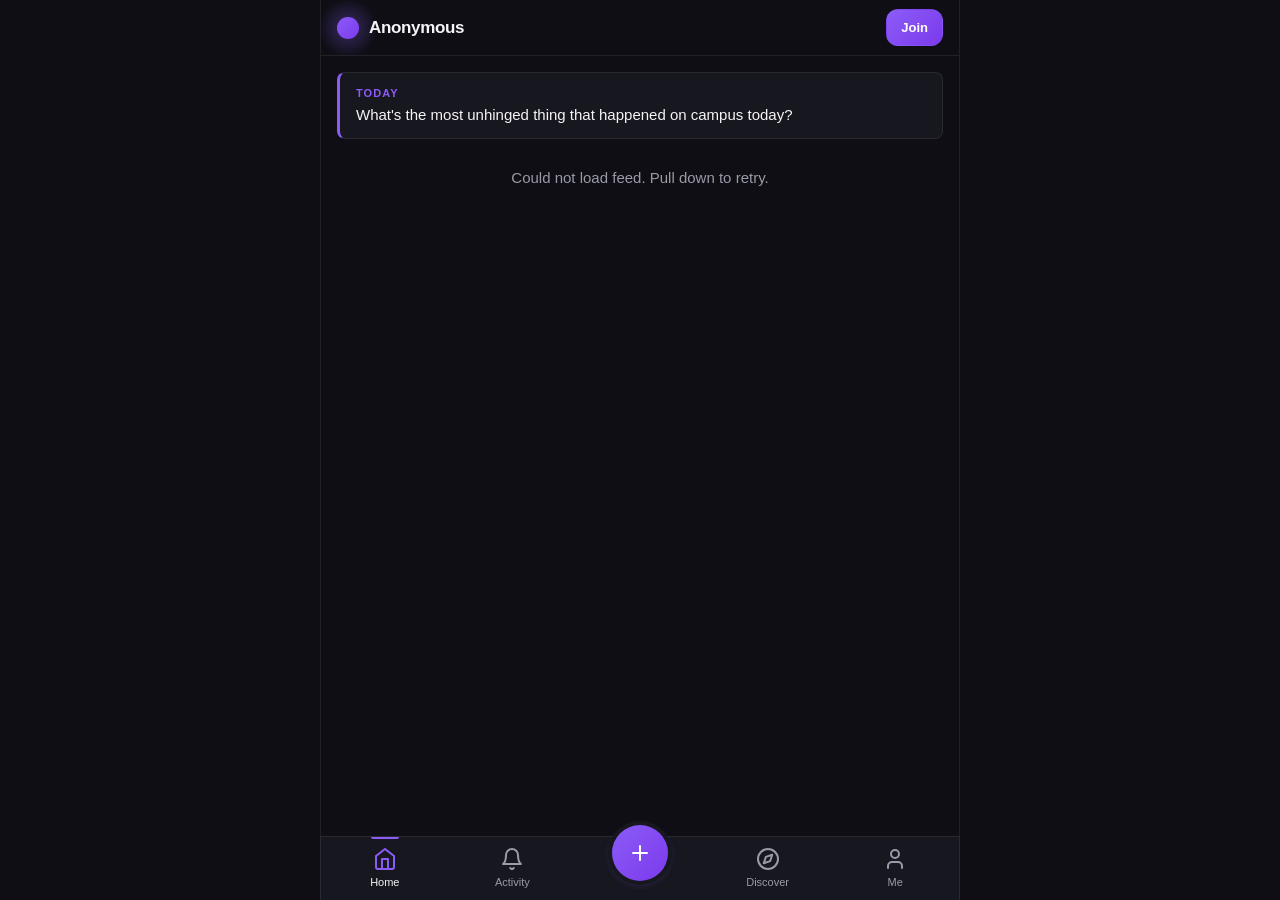
==== index.html @ c388a4ac "sync all files" ====
<!doctype html>
<html lang="en">
<head>
  <meta charset="utf-8">
  <meta name="viewport" content="width=device-width, initial-scale=1, viewport-fit=cover">
  <meta name="theme-color" content="#0E0E14">
  <meta name="color-scheme" content="dark">
  <meta name="robots" content="noindex, nofollow">
  <title>Anonymous — Say it. Nobody knows.</title>
  <meta name="description" content="Your campus. No names.">
  <meta property="og:title" content="Anonymous">
  <meta property="og:description" content="Say it. Nobody knows.">
  <meta property="og:type" content="website">
  <meta name="twitter:card" content="summary">
  <link rel="icon" href="/favicon.svg" type="image/svg+xml">
  <link rel="apple-touch-icon" href="/apple-touch-icon.png">
  <link rel="manifest" href="/manifest.webmanifest">
  <link rel="stylesheet" href="/css/style.css">
</head>
<body>

<svg xmlns="http://www.w3.org/2000/svg" style="display:none" aria-hidden="true">
  <symbol id="i-home" viewBox="0 0 24 24" fill="none" stroke="currentColor" stroke-width="2" stroke-linecap="round" stroke-linejoin="round"><path d="m3 9 9-7 9 7v11a2 2 0 0 1-2 2H5a2 2 0 0 1-2-2z"/><polyline points="9 22 9 12 15 12 15 22"/></symbol>
  <symbol id="i-bell" viewBox="0 0 24 24" fill="none" stroke="currentColor" stroke-width="2" stroke-linecap="round" stroke-linejoin="round"><path d="M6 8a6 6 0 0 1 12 0c0 7 3 9 3 9H3s3-2 3-9"/><path d="M10.3 21a1.94 1.94 0 0 0 3.4 0"/></symbol>
  <symbol id="i-plus" viewBox="0 0 24 24" fill="none" stroke="currentColor" stroke-width="2" stroke-linecap="round" stroke-linejoin="round"><path d="M5 12h14"/><path d="M12 5v14"/></symbol>
  <symbol id="i-compass" viewBox="0 0 24 24" fill="none" stroke="currentColor" stroke-width="2" stroke-linecap="round" stroke-linejoin="round"><circle cx="12" cy="12" r="10"/><polygon points="16.24 7.76 14.12 14.12 7.76 16.24 9.88 9.88 16.24 7.76"/></symbol>
  <symbol id="i-user" viewBox="0 0 24 24" fill="none" stroke="currentColor" stroke-width="2" stroke-linecap="round" stroke-linejoin="round"><path d="M19 21v-2a4 4 0 0 0-4-4H9a4 4 0 0 0-4 4v2"/><circle cx="12" cy="7" r="4"/></symbol>
  <symbol id="i-heart" viewBox="0 0 24 24" fill="none" stroke="currentColor" stroke-width="2" stroke-linecap="round" stroke-linejoin="round"><path d="M19 14c1.49-1.46 3-3.21 3-5.5A5.5 5.5 0 0 0 16.5 3c-1.76 0-3 .5-4.5 2-1.5-1.5-2.74-2-4.5-2A5.5 5.5 0 0 0 2 8.5c0 2.3 1.5 4.05 3 5.5l7 7Z"/></symbol>
  <symbol id="i-message" viewBox="0 0 24 24" fill="none" stroke="currentColor" stroke-width="2" stroke-linecap="round" stroke-linejoin="round"><path d="M7.9 20A9 9 0 1 0 4 16.1L2 22Z"/></symbol>
  <symbol id="i-share" viewBox="0 0 24 24" fill="none" stroke="currentColor" stroke-width="2" stroke-linecap="round" stroke-linejoin="round"><circle cx="18" cy="5" r="3"/><circle cx="6" cy="12" r="3"/><circle cx="18" cy="19" r="3"/><line x1="8.59" x2="15.42" y1="13.51" y2="17.49"/><line x1="15.41" x2="8.59" y1="6.51" y2="10.49"/></symbol>
  <symbol id="i-more" viewBox="0 0 24 24" fill="none" stroke="currentColor" stroke-width="2" stroke-linecap="round" stroke-linejoin="round"><circle cx="12" cy="12" r="1"/><circle cx="19" cy="12" r="1"/><circle cx="5" cy="12" r="1"/></symbol>
  <symbol id="i-x" viewBox="0 0 24 24" fill="none" stroke="currentColor" stroke-width="2" stroke-linecap="round" stroke-linejoin="round"><path d="M18 6 6 18"/><path d="m6 6 12 12"/></symbol>
  <symbol id="i-eye" viewBox="0 0 24 24" fill="none" stroke="currentColor" stroke-width="2" stroke-linecap="round" stroke-linejoin="round"><path d="M2.06 12.35a1 1 0 0 1 0-.7 10.75 10.75 0 0 1 19.88 0 1 1 0 0 1 0 .7 10.75 10.75 0 0 1-19.88 0"/><circle cx="12" cy="12" r="3"/></symbol>
  <symbol id="i-eye-off" viewBox="0 0 24 24" fill="none" stroke="currentColor" stroke-width="2" stroke-linecap="round" stroke-linejoin="round"><path d="M10.73 5.08a10.74 10.74 0 0 1 11.21 6.57 1 1 0 0 1 0 .7 10.75 10.75 0 0 1-1.45 2.49"/><path d="M14.08 14.16a3 3 0 0 1-4.24-4.24"/><path d="M17.48 17.5a10.75 10.75 0 0 1-15.42-5.15 1 1 0 0 1 0-.7 10.75 10.75 0 0 1 4.45-5.14"/><path d="m2 2 20 20"/></symbol>
  <symbol id="i-refresh" viewBox="0 0 24 24" fill="none" stroke="currentColor" stroke-width="2" stroke-linecap="round" stroke-linejoin="round"><path d="M3 12a9 9 0 0 1 9-9 9.75 9.75 0 0 1 6.74 2.74L21 8"/><path d="M21 3v5h-5"/><path d="M21 12a9 9 0 0 1-9 9 9.75 9.75 0 0 1-6.74-2.74L3 16"/><path d="M8 16H3v5"/></symbol>
  <symbol id="i-chevron-right" viewBox="0 0 24 24" fill="none" stroke="currentColor" stroke-width="2" stroke-linecap="round" stroke-linejoin="round"><path d="m9 18 6-6-6-6"/></symbol>
  <symbol id="i-chevron-down" viewBox="0 0 24 24" fill="none" stroke="currentColor" stroke-width="2" stroke-linecap="round" stroke-linejoin="round"><path d="m6 9 6 6 6-6"/></symbol>
  <symbol id="i-alert" viewBox="0 0 24 24" fill="none" stroke="currentColor" stroke-width="2" stroke-linecap="round" stroke-linejoin="round"><path d="m21.73 18-8-14a2 2 0 0 0-3.48 0l-8 14A2 2 0 0 0 4 21h16a2 2 0 0 0 1.73-3"/><path d="M12 9v4"/><path d="M12 17h.01"/></symbol>
  <symbol id="i-arrow-left" viewBox="0 0 24 24" fill="none" stroke="currentColor" stroke-width="2" stroke-linecap="round" stroke-linejoin="round"><path d="m12 19-7-7 7-7"/><path d="M19 12H5"/></symbol>
  <symbol id="i-arrow-up" viewBox="0 0 24 24" fill="none" stroke="currentColor" stroke-width="2" stroke-linecap="round" stroke-linejoin="round"><path d="m5 12 7-7 7 7"/><path d="M12 19V5"/></symbol>
  <symbol id="i-check" viewBox="0 0 24 24" fill="none" stroke="currentColor" stroke-width="2" stroke-linecap="round" stroke-linejoin="round"><path d="M20 6 9 17l-5-5"/></symbol>
  <symbol id="i-logout" viewBox="0 0 24 24" fill="none" stroke="currentColor" stroke-width="2" stroke-linecap="round" stroke-linejoin="round"><path d="M9 21H5a2 2 0 0 1-2-2V5a2 2 0 0 1 2-2h4"/><polyline points="16 17 21 12 16 7"/><line x1="21" x2="9" y1="12" y2="12"/></symbol>
  <symbol id="i-trash" viewBox="0 0 24 24" fill="none" stroke="currentColor" stroke-width="2" stroke-linecap="round" stroke-linejoin="round"><path d="M3 6h18"/><path d="M19 6v14c0 1-1 2-2 2H7c-1 0-2-1-2-2V6"/><path d="M8 6V4c0-1 1-2 2-2h4c1 0 2 1 2 2v2"/></symbol>
  <symbol id="i-flag" viewBox="0 0 24 24" fill="none" stroke="currentColor" stroke-width="2" stroke-linecap="round" stroke-linejoin="round"><path d="M4 15s1-1 4-1 5 2 8 2 4-1 4-1V3s-1 1-4 1-5-2-8-2-4 1-4 1z"/><line x1="4" x2="4" y1="22" y2="15"/></symbol>
  <symbol id="i-megaphone" viewBox="0 0 24 24" fill="none" stroke="currentColor" stroke-width="2" stroke-linecap="round" stroke-linejoin="round"><path d="m3 11 18-5v12L3 14v-3z"/><path d="M11.6 16.8a3 3 0 1 1-5.8-1.6"/></symbol>
  <symbol id="i-flame" viewBox="0 0 24 24" fill="none" stroke="currentColor" stroke-width="2" stroke-linecap="round" stroke-linejoin="round"><path d="M8.5 14.5A2.5 2.5 0 0 0 11 12c0-1.38-.5-2-1-3-1.072-2.143-.224-4.054 2-6 .5 2.5 2 4.9 4 6.5 2 1.6 3 3.5 3 5.5a7 7 0 1 1-14 0c0-1.153.433-2.294 1-3a2.5 2.5 0 0 0 2.5 2.5z"/></symbol>
  <symbol id="i-whatsapp" viewBox="0 0 24 24" fill="currentColor"><path d="M17.472 14.382c-.297-.149-1.758-.867-2.03-.967-.273-.099-.471-.148-.67.15-.197.297-.767.966-.94 1.164-.173.199-.347.223-.644.075-.297-.15-1.255-.463-2.39-1.475-.883-.788-1.48-1.761-1.653-2.059-.173-.297-.018-.458.13-.606.134-.133.298-.347.446-.52.149-.174.198-.298.298-.497.099-.198.05-.371-.025-.52-.075-.149-.669-1.612-.916-2.207-.242-.579-.487-.5-.669-.51-.173-.008-.371-.01-.57-.01-.198 0-.52.074-.792.372-.272.297-1.04 1.016-1.04 2.479 0 1.462 1.065 2.875 1.213 3.074.149.198 2.096 3.2 5.077 4.487.71.306 1.261.489 1.693.626.712.226 1.36.194 1.872.118.571-.085 1.758-.719 2.006-1.413.248-.694.248-1.289.173-1.413-.074-.124-.272-.198-.57-.347m-5.421 7.403h-.004a9.87 9.87 0 01-5.031-1.378l-.361-.214-3.741.982.998-3.648-.235-.374a9.86 9.86 0 01-1.51-5.26c.001-5.45 4.436-9.884 9.888-9.884 2.64 0 5.122 1.03 6.988 2.898a9.825 9.825 0 012.893 6.994c-.003 5.45-4.437 9.884-9.885 9.884m8.413-18.297A11.815 11.815 0 0012.05 0C5.495 0 .16 5.335.157 11.892c0 2.096.547 4.142 1.588 5.945L.057 24l6.305-1.654a11.882 11.882 0 005.683 1.448h.005c6.554 0 11.89-5.335 11.893-11.893a11.821 11.821 0 00-3.48-8.413z"/></symbol>
  <symbol id="i-sparkles" viewBox="0 0 24 24" fill="none" stroke="currentColor" stroke-width="2" stroke-linecap="round" stroke-linejoin="round"><path d="M9.937 15.5A2 2 0 0 0 8.5 14.063l-6.135-1.582a.5.5 0 0 1 0-.962L8.5 9.936A2 2 0 0 0 9.937 8.5l1.582-6.135a.5.5 0 0 1 .963 0L14.063 8.5A2 2 0 0 0 15.5 9.937l6.135 1.581a.5.5 0 0 1 0 .964L15.5 14.063a2 2 0 0 0-1.437 1.437l-1.582 6.135a.5.5 0 0 1-.963 0z"/><path d="M20 3v4"/><path d="M22 5h-4"/><path d="M4 17v2"/><path d="M5 18H3"/></symbol>
  <symbol id="i-bar-chart" viewBox="0 0 24 24" fill="none" stroke="currentColor" stroke-width="2" stroke-linecap="round" stroke-linejoin="round"><line x1="12" x2="12" y1="20" y2="10"/><line x1="18" x2="18" y1="20" y2="4"/><line x1="6" x2="6" y1="20" y2="16"/></symbol>
  <symbol id="i-trending-up" viewBox="0 0 24 24" fill="none" stroke="currentColor" stroke-width="2" stroke-linecap="round" stroke-linejoin="round"><polyline points="22 7 13.5 15.5 8.5 10.5 2 17"/><polyline points="16 7 22 7 22 13"/></symbol>
  <symbol id="i-award" viewBox="0 0 24 24" fill="none" stroke="currentColor" stroke-width="2" stroke-linecap="round" stroke-linejoin="round"><path d="m15.477 12.89 1.515 8.526a.5.5 0 0 1-.81.47l-3.58-2.687a1 1 0 0 0-1.197 0l-3.586 2.686a.5.5 0 0 1-.81-.469l1.514-8.526"/><circle cx="12" cy="8" r="6"/></symbol>
  <symbol id="i-target" viewBox="0 0 24 24" fill="none" stroke="currentColor" stroke-width="2" stroke-linecap="round" stroke-linejoin="round"><circle cx="12" cy="12" r="10"/><circle cx="12" cy="12" r="6"/><circle cx="12" cy="12" r="2"/></symbol>
  <symbol id="i-settings" viewBox="0 0 24 24" fill="none" stroke="currentColor" stroke-width="2" stroke-linecap="round" stroke-linejoin="round"><path d="M12.22 2h-.44a2 2 0 0 0-2 2v.18a2 2 0 0 1-1 1.73l-.43.25a2 2 0 0 1-2 0l-.15-.08a2 2 0 0 0-2.73.73l-.22.38a2 2 0 0 0 .73 2.73l.15.1a2 2 0 0 1 1 1.72v.51a2 2 0 0 1-1 1.74l-.15.09a2 2 0 0 0-.73 2.73l.22.38a2 2 0 0 0 2.73.73l.15-.08a2 2 0 0 1 2 0l.43.25a2 2 0 0 1 1 1.73V20a2 2 0 0 0 2 2h.44a2 2 0 0 0 2-2v-.18a2 2 0 0 1 1-1.73l.43-.25a2 2 0 0 1 2 0l.15.08a2 2 0 0 0 2.73-.73l.22-.39a2 2 0 0 0-.73-2.73l-.15-.08a2 2 0 0 1-1-1.74v-.5a2 2 0 0 1 1-1.74l.15-.09a2 2 0 0 0 .73-2.73l-.22-.38a2 2 0 0 0-2.73-.73l-.15.08a2 2 0 0 1-2 0l-.43-.25a2 2 0 0 1-1-1.73V4a2 2 0 0 0-2-2z"/><circle cx="12" cy="12" r="3"/></symbol>

  <symbol id="sh-circle" viewBox="0 0 24 24" fill="currentColor"><circle cx="12" cy="12" r="7"/></symbol>
  <symbol id="sh-triangle" viewBox="0 0 24 24" fill="currentColor"><path d="M12 5 L20 19 L4 19 Z"/></symbol>
  <symbol id="sh-diamond" viewBox="0 0 24 24" fill="currentColor"><path d="M12 4 L20 12 L12 20 L4 12 Z"/></symbol>
  <symbol id="sh-square" viewBox="0 0 24 24" fill="currentColor"><rect x="6" y="6" width="12" height="12" rx="2"/></symbol>
  <symbol id="sh-pentagon" viewBox="0 0 24 24" fill="currentColor"><path d="M12 4 L20 10 L17 19 L7 19 L4 10 Z"/></symbol>
  <symbol id="sh-hexagon" viewBox="0 0 24 24" fill="currentColor"><path d="M8 5 L16 5 L20 12 L16 19 L8 19 L4 12 Z"/></symbol>
  <symbol id="sh-star" viewBox="0 0 24 24" fill="currentColor"><path d="M12 4 L14.4 10.2 L21 10.5 L16 14.5 L17.7 21 L12 17.5 L6.3 21 L8 14.5 L3 10.5 L9.6 10.2 Z"/></symbol>
  <symbol id="sh-moon" viewBox="0 0 24 24" fill="currentColor"><path d="M16 6 A8 8 0 1 0 16 18 A6 6 0 1 1 16 6 Z"/></symbol>
</svg>

<div id="app" class="app-shell">
  <header class="app-header">
    <a class="brand" href="/">
      <span class="brand__dot" aria-hidden="true"></span>
      <span class="brand__name">Anonymous</span>
    </a>
    <button class="btn btn--ghost btn--sm" data-action="join" type="button" id="header-join">Join</button>
  </header>

  <main id="view-root" class="view-root"></main>

  <nav class="bottom-nav" aria-label="Primary">
    <a class="bottom-nav__item" href="/" data-route="home">
      <svg class="icon icon--24"><use href="#i-home"/></svg><span>Home</span>
    </a>
    <a class="bottom-nav__item" href="/activity" data-route="activity">
      <svg class="icon icon--24"><use href="#i-bell"/></svg><span>Activity</span>
      <span class="bottom-nav__badge" id="nav-badge" hidden></span>
    </a>
    <button class="bottom-nav__compose" aria-label="Compose" data-action="compose" type="button">
      <svg class="icon icon--24"><use href="#i-plus"/></svg>
    </button>
    <a class="bottom-nav__item" href="/discover" data-route="discover">
      <svg class="icon icon--24"><use href="#i-compass"/></svg><span>Discover</span>
    </a>
    <a class="bottom-nav__item" href="/me" data-route="me">
      <svg class="icon icon--24"><use href="#i-user"/></svg><span>Me</span>
    </a>
  </nav>
</div>

<!-- TEMPLATES -->

<template id="tpl-feed-screen">
  <div class="screen screen--feed">
    <section class="pin-banner">
      <span class="pin-banner__label">Today</span>
      <p class="pin-banner__text">What's the most unhinged thing that happened on campus today?</p>
    </section>
    <div class="feed-list" data-role="feed"></div>
    <div data-role="sentinel" style="height:1px"></div>
  </div>
</template>

<template id="tpl-post-card">
  <article class="post-card" data-post-id="">
    <header class="post-card__header">
      <span class="avatar" aria-hidden="true"></span>
      <div class="post-card__meta">
        <span class="post-card__alias"></span>
        <span class="post-card__dot">·</span>
        <span class="post-card__time"></span>
        <span class="post-card__dot post-card__category-dot" hidden>·</span>
        <span class="post-card__category" hidden></span>
      </div>
      <button class="post-card__menu" data-action="more" aria-label="More options">
        <svg class="icon icon--18"><use href="#i-more"/></svg>
      </button>
    </header>
    <p class="post-card__body"></p>
    <div class="post-card__teaser" hidden>
      <span class="post-card__teaser__author"></span>
      <span class="post-card__teaser__text"></span>
    </div>
    <div class="post-card__stats" hidden>
      <svg class="icon icon--14 post-card__reach-icon"><use href="#i-megaphone"/></svg>
      <span class="post-card__reach">0</span>
    </div>
    <footer class="post-card__actions">
      <button class="post-card__action" data-action="vote" aria-label="Like">
        <svg class="icon icon--18"><use href="#i-heart"/></svg><span class="post-card__count">0</span>
      </button>
      <button class="post-card__action" data-action="open" aria-label="Comments">
        <svg class="icon icon--18"><use href="#i-message"/></svg><span class="post-card__count">0</span>
      </button>
      <button class="post-card__action post-card__action--whatsapp" data-action="share-whatsapp" aria-label="Share to WhatsApp">
        <svg class="icon icon--18"><use href="#i-whatsapp"/></svg>
      </button>
      <button class="post-card__action" data-action="share" aria-label="Share">
        <svg class="icon icon--18"><use href="#i-share"/></svg>
      </button>
    </footer>
  </article>
</template>

<template id="tpl-hot-post">
  <article class="post-card post-card--hot" data-post-id="">
    <div class="post-card__hot-badge">
      <svg class="icon icon--14"><use href="#i-flame"/></svg>
      <span>Hot right now</span>
    </div>
    <header class="post-card__header">
      <span class="avatar" aria-hidden="true"></span>
      <div class="post-card__meta">
        <span class="post-card__alias"></span>
        <span class="post-card__dot">·</span>
        <span class="post-card__time"></span>
        <span class="post-card__dot post-card__category-dot" hidden>·</span>
        <span class="post-card__category" hidden></span>
      </div>
    </header>
    <p class="post-card__body"></p>
    <div class="post-card__teaser" hidden>
      <span class="post-card__teaser__author"></span>
      <span class="post-card__teaser__text"></span>
    </div>
    <div class="post-card__stats" hidden>
      <svg class="icon icon--14 post-card__reach-icon"><use href="#i-megaphone"/></svg>
      <span class="post-card__reach">0</span>
    </div>
    <footer class="post-card__actions">
      <button class="post-card__action" data-action="vote" aria-label="Like">
        <svg class="icon icon--18"><use href="#i-heart"/></svg><span class="post-card__count">0</span>
      </button>
      <button class="post-card__action" data-action="open" aria-label="Comments">
        <svg class="icon icon--18"><use href="#i-message"/></svg><span class="post-card__count">0</span>
      </button>
      <button class="post-card__action post-card__action--whatsapp" data-action="share-whatsapp" aria-label="Share to WhatsApp">
        <svg class="icon icon--18"><use href="#i-whatsapp"/></svg>
      </button>
      <button class="post-card__action" data-action="share" aria-label="Share">
        <svg class="icon icon--18"><use href="#i-share"/></svg>
      </button>
    </footer>
  </article>
</template>

<template id="tpl-poll-card">
  <article class="post-card post-card--poll" data-post-id="">
    <header class="post-card__header">
      <span class="avatar" aria-hidden="true"></span>
      <div class="post-card__meta">
        <span class="post-card__alias"></span>
        <span class="post-card__dot">·</span>
        <span class="post-card__time"></span>
        <span class="post-card__dot post-card__category-dot" hidden>·</span>
        <span class="post-card__category" hidden></span>
      </div>
      <button class="post-card__menu" data-action="more" aria-label="More options">
        <svg class="icon icon--18"><use href="#i-more"/></svg>
      </button>
    </header>
    <p class="post-card__body"></p>
    <div class="poll" data-role="poll"></div>
    <div class="post-card__stats" hidden>
      <svg class="icon icon--14 post-card__reach-icon"><use href="#i-megaphone"/></svg>
      <span class="post-card__reach">0</span>
    </div>
    <footer class="post-card__actions">
      <button class="post-card__action" data-action="vote" aria-label="Like">
        <svg class="icon icon--18"><use href="#i-heart"/></svg><span class="post-card__count">0</span>
      </button>
      <button class="post-card__action" data-action="open" aria-label="Comments">
        <svg class="icon icon--18"><use href="#i-message"/></svg><span class="post-card__count">0</span>
      </button>
      <button class="post-card__action post-card__action--whatsapp" data-action="share-whatsapp" aria-label="Share to WhatsApp">
        <svg class="icon icon--18"><use href="#i-whatsapp"/></svg>
      </button>
      <button class="post-card__action" data-action="share" aria-label="Share">
        <svg class="icon icon--18"><use href="#i-share"/></svg>
      </button>
    </footer>
  </article>
</template>

<template id="tpl-poll-option-vote">
  <button class="poll-option poll-option--vote" type="button">
    <span class="poll-option__radio"></span>
    <span class="poll-option__label"></span>
  </button>
</template>

<template id="tpl-poll-option-result">
  <div class="poll-option poll-option--result">
    <span class="poll-option__fill"></span>
    <span class="poll-option__label"></span>
    <span class="poll-option__percent"></span>
  </div>
</template>

<template id="tpl-poll-option-input">
  <div class="poll-editor__row">
    <input class="poll-editor__input" type="text" maxlength="80" placeholder="">
    <button class="poll-editor__remove" type="button" aria-label="Remove">
      <svg class="icon icon--18"><use href="#i-x"/></svg>
    </button>
  </div>
</template>

<template id="tpl-spice-card">
  <article class="spice-card">
    <div class="spice-card__badge">
      <svg class="icon icon--14"><use href="#i-sparkles"/></svg>
      <span class="spice-card__badge-text"></span>
    </div>
    <p class="spice-card__text"></p>
    <button class="btn btn--ghost btn--sm spice-card__cta" type="button">
      <svg class="icon icon--14"><use href="#i-plus"/></svg>
      <span>Post about this</span>
    </button>
  </article>
</template>

<template id="tpl-section-header">
  <div class="section-header"></div>
</template>

<template id="tpl-new-posts-bar">
  <button class="new-posts-bar" type="button">
    <svg class="icon icon--14"><use href="#i-arrow-up"/></svg>
    <span class="new-posts-bar__text">New posts</span>
  </button>
</template>

<template id="tpl-recap-modal">
  <div class="sheet" role="dialog" aria-modal="true">
    <div class="sheet__handle"></div>
    <header class="sheet__header">
      <h2 class="sheet__title">While you were away</h2>
    </header>
    <div class="sheet__body">
      <ul class="recap-list">
        <li class="recap-item" data-role="replies">
          <span class="recap-item__icon recap-item__icon--replies">
            <svg class="icon icon--20"><use href="#i-message"/></svg>
          </span>
          <div class="recap-item__body">
            <strong class="recap-item__count">0</strong>
            <span class="recap-item__label">new replies</span>
          </div>
        </li>
        <li class="recap-item" data-role="upvotes">
          <span class="recap-item__icon recap-item__icon--upvotes">
            <svg class="icon icon--20"><use href="#i-heart"/></svg>
          </span>
          <div class="recap-item__body">
            <strong class="recap-item__count">0</strong>
            <span class="recap-item__label">new likes</span>
          </div>
        </li>
        <li class="recap-item" data-role="posts">
          <span class="recap-item__icon recap-item__icon--posts">
            <svg class="icon icon--20"><use href="#i-flame"/></svg>
          </span>
          <div class="recap-item__body">
            <strong class="recap-item__count">0</strong>
            <span class="recap-item__label">new posts on campus</span>
          </div>
        </li>
      </ul>
      <button class="btn btn--primary btn--block" data-action="dismiss">See what's new</button>
    </div>
  </div>
</template>

<template id="tpl-post-detail">
  <div class="screen screen--post">
    <div class="screen__header">
      <button class="btn btn--ghost btn--icon" data-action="back" aria-label="Back">
        <svg class="icon icon--24"><use href="#i-arrow-left"/></svg>
      </button>
    </div>
    <div data-role="post"></div>
    <section class="comments">
      <h2 class="comments__heading" data-role="comments-heading">Comments</h2>
      <div class="comments__list" data-role="comments"></div>
    </section>
    <form class="reply-bar" data-role="reply-form">
      <input class="reply-bar__input" type="text" placeholder="Reply anonymously…" maxlength="300" data-role="reply-input">
      <button class="reply-bar__send btn btn--primary btn--icon" type="submit" aria-label="Send">
        <svg class="icon icon--20"><use href="#i-arrow-left"/></svg>
      </button>
    </form>
  </div>
</template>

<template id="tpl-comment">
  <article class="comment">
    <header class="comment__header">
      <span class="avatar avatar--sm" aria-hidden="true"></span>
      <span class="comment__alias"></span>
      <span class="comment__time"></span>
    </header>
    <p class="comment__body"></p>
    <button class="comment__reply" data-action="reply">Reply</button>
    <div class="comment__replies" data-role="replies"></div>
  </article>
</template>

<template id="tpl-compose">
  <div class="compose">
    <header class="compose__header">
      <button class="btn btn--ghost btn--icon" data-action="close" aria-label="Close">
        <svg class="icon icon--24"><use href="#i-x"/></svg>
      </button>
      <button class="btn btn--primary btn--sm" data-action="submit" disabled>Post</button>
    </header>
    <div class="compose__tabs">
      <button type="button" class="compose__tab is-active" data-mode="text">Text</button>
      <button type="button" class="compose__tab" data-mode="poll">Poll</button>
    </div>
    <div class="compose__body" data-role="text-mode">
      <textarea class="compose__textarea" placeholder="What's on your mind?" maxlength="300" rows="8" data-role="textarea"></textarea>
      <div class="compose__counter"><span data-role="counter">0</span>/300</div>
    </div>
    <div class="compose__body" data-role="poll-mode" hidden>
      <textarea class="compose__textarea compose__textarea--question" placeholder="Ask a question…" maxlength="300" rows="2" data-role="question"></textarea>
      <div class="compose__counter"><span data-role="q-counter">0</span>/300</div>
      <div class="poll-editor" data-role="options"></div>
      <button type="button" class="btn btn--ghost btn--sm poll-editor__add" data-action="add-option">
        <svg class="icon icon--14"><use href="#i-plus"/></svg>
        Add option
      </button>
    </div>
    <div class="compose__chips" data-role="chips">
      <button type="button" class="chip" data-cat="Confession">#Confession</button>
      <button type="button" class="chip" data-cat="Question">#Question</button>
      <button type="button" class="chip" data-cat="CampusLife">#CampusLife</button>
      <button type="button" class="chip" data-cat="Rant">#Rant</button>
      <button type="button" class="chip" data-cat="Wholesome">#Wholesome</button>
    </div>
    <label class="checkbox compose__shareable" data-role="shareable-wrap">
      <input type="checkbox" checked data-role="shareable">
      <span>Allow link previews</span>
    </label>
    <p class="compose__footnote">Posting means you've read the <a href="/guidelines" target="_blank" rel="noopener">Community Guidelines</a>.</p>
  </div>
</template>

<template id="tpl-activity">
  <div class="screen screen--activity">
    <header class="page-header"><h1 class="page-header__title">Activity</h1></header>
    <div class="activity-tabs">
      <button type="button" class="activity-tab is-active" data-filter="all">All</button>
      <button type="button" class="activity-tab" data-filter="replies">Replies</button>
      <button type="button" class="activity-tab" data-filter="likes">Likes</button>
    </div>
    <ul class="activity-list" data-role="list"></ul>
    <div class="activity-mark-read" data-role="mark-read-bar" hidden>
      <button class="btn btn--primary btn--block" data-action="mark-read" type="button">
        Mark all as read · <span data-role="unread-count">0</span>
      </button>
    </div>
  </div>
</template>

<template id="tpl-activity-item">
  <li class="activity-item">
    <span class="activity-item__icon">
      <svg class="icon icon--20"><use href="#i-bell"/></svg>
    </span>
    <div class="activity-item__body">
      <p class="activity-item__title"></p>
      <p class="activity-item__excerpt"></p>
      <span class="activity-item__time"></span>
      <button class="activity-item__reply-btn" data-action="reply-back" type="button">
        <svg class="icon icon--14"><use href="#i-arrow-left"/></svg>
        Reply back
      </button>
    </div>
  </li>
</template>

<template id="tpl-me">
  <div class="screen screen--me">
    <header class="page-header"><h1 class="page-header__title">You</h1></header>

    <section class="me-screen__identity">
      <span class="avatar avatar--lg" aria-hidden="true" data-role="avatar"></span>
      <h2 class="me-screen__alias" data-role="alias"></h2>
      <p class="me-screen__since" data-role="since"></p>
      <button class="btn btn--ghost btn--sm" data-action="rename" data-role="rename">
        <svg class="icon icon--18"><use href="#i-refresh"/></svg>
        Change name
      </button>
    </section>

    <section class="me-weekly" data-role="weekly" hidden>
      <h3 class="me-section-title">
        <svg class="icon icon--14"><use href="#i-trending-up"/></svg>
        This week
      </h3>
      <div class="me-weekly__grid">
        <div class="me-weekly__stat"><strong data-role="weekly-posts">0</strong><span>posts</span></div>
        <div class="me-weekly__stat"><strong data-role="weekly-likes">0</strong><span>likes</span></div>
        <div class="me-weekly__stat"><strong data-role="weekly-reach">0</strong><span>reach</span></div>
      </div>
    </section>

    <section class="me-best-post" data-role="best-post" hidden>
      <h3 class="me-section-title">
        <svg class="icon icon--14"><use href="#i-award"/></svg>
        Your best post
      </h3>
      <button class="me-best-post__card" data-role="best-post-card" type="button">
        <p class="me-best-post__quote" data-role="best-post-quote"></p>
        <div class="me-best-post__meta">
          <span><svg class="icon icon--14"><use href="#i-heart"/></svg><span data-role="best-post-likes">0</span></span>
          <span><svg class="icon icon--14"><use href="#i-message"/></svg><span data-role="best-post-comments">0</span></span>
          <span><svg class="icon icon--14"><use href="#i-megaphone"/></svg><span data-role="best-post-reach">0</span></span>
        </div>
      </button>
    </section>

    <section class="me-campus-goal" data-role="campus-goal" hidden>
      <h3 class="me-section-title">
        <svg class="icon icon--14"><use href="#i-target"/></svg>
        Campus goal
      </h3>
      <div class="me-campus-goal__card">
        <div class="me-campus-goal__text">
          <span data-role="goal-joined">0</span>
          <span class="me-campus-goal__sep">/</span>
          <span data-role="goal-target">500</span>
          <span class="me-campus-goal__label">joined</span>
        </div>
        <div class="me-campus-goal__bar">
          <div class="me-campus-goal__fill" data-role="goal-fill" style="width: 0%"></div>
        </div>
        <button class="btn btn--ghost btn--sm me-campus-goal__share" data-action="share-app">
          <svg class="icon icon--14"><use href="#i-whatsapp"/></svg>
          Invite a friend
        </button>
      </div>
    </section>

    <section class="me-milestones" data-role="milestones" hidden>
      <h3 class="me-section-title">
        <svg class="icon icon--14"><use href="#i-award"/></svg>
        Milestones
      </h3>
      <ul class="me-milestones__list" data-role="milestones-list"></ul>
    </section>

    <details class="me-settings">
      <summary class="me-settings__summary">
        <svg class="icon icon--18"><use href="#i-settings"/></svg>
        <span>Settings</span>
        <svg class="icon icon--18 me-settings__chevron"><use href="#i-chevron-down"/></svg>
      </summary>
      <ul class="me-screen__list">
        <li><a class="me-screen__item" href="/faq"><span>FAQ</span><svg class="icon icon--18"><use href="#i-chevron-right"/></svg></a></li>
        <li><a class="me-screen__item" href="/guidelines"><span>Community Guidelines</span><svg class="icon icon--18"><use href="#i-chevron-right"/></svg></a></li>
        <li><a class="me-screen__item" href="/privacy"><span>Privacy Policy</span><svg class="icon icon--18"><use href="#i-chevron-right"/></svg></a></li>
        <li><button class="me-screen__item" data-action="notifications"><span>Notifications</span><span data-role="notif-state">Off</span></button></li>
        <li><button class="me-screen__item" data-action="logout"><span>Log out</span><svg class="icon icon--18"><use href="#i-logout"/></svg></button></li>
        <li><button class="me-screen__item me-screen__item--danger" data-action="delete"><span>Delete account</span><svg class="icon icon--18"><use href="#i-trash"/></svg></button></li>
      </ul>
    </details>

    <p class="me-screen__version">v0.1 · Anonymous</p>
  </div>
</template>

<template id="tpl-milestone-item">
  <li class="milestone">
    <span class="milestone__dot"><svg class="icon icon--14"><use href="#i-check"/></svg></span>
    <span class="milestone__label"></span>
    <span class="milestone__progress"></span>
  </li>
</template>

<template id="tpl-discover">
  <div class="screen screen--discover">
    <header class="page-header"><h1 class="page-header__title">Discover</h1></header>
    <div class="compose__chips" data-role="chips">
      <button type="button" class="chip chip--active" data-cat="">All</button>
      <button type="button" class="chip" data-cat="Confession">#Confession</button>
      <button type="button" class="chip" data-cat="Question">#Question</button>
      <button type="button" class="chip" data-cat="CampusLife">#CampusLife</button>
      <button type="button" class="chip" data-cat="Rant">#Rant</button>
      <button type="button" class="chip" data-cat="Wholesome">#Wholesome</button>
    </div>
    <div class="feed-list" data-role="feed"></div>
  </div>
</template>

<template id="tpl-faq">
  <div class="screen screen--page">
    <header class="page-header">
      <button class="btn btn--ghost btn--icon" data-action="back" aria-label="Back">
        <svg class="icon icon--24"><use href="#i-arrow-left"/></svg>
      </button>
      <h1 class="page-header__title">FAQ</h1>
    </header>
    <div class="page-body">
      <h2>What is Anonymous?</h2>
      <p>A private space for your campus to post and reply without names. Nothing you share is tied to your public identity.</p>
      <h2>Is it really anonymous?</h2>
      <p>Yes, to everyone on the platform. You pick a display name when you join, and that's the only thing other people see. The only place your email exists is in our private admin tools, used only for moderation.</p>
      <h2>How do I join?</h2>
      <p>You need the campus code — CAMPUS-ONE. Ask anyone who's already in, or look at your invite card.</p>
      <h2>Can I change my name?</h2>
      <p>Once per day. Your new name applies to all your posts and replies.</p>
      <h2>Can I delete my post?</h2>
      <p>Yes. Tap the ⋯ on your own post and choose Delete.</p>
      <h2>Can I delete my account?</h2>
      <p>Yes. Go to Me → Delete account. Your email and profile are removed, and your posts and replies are shown as [deleted].</p>
      <h2>What isn't allowed?</h2>
      <p>Anything that targets a real person with the intent to harm. See the <a href="/guidelines">Community Guidelines</a>.</p>
      <h2>How do I report something?</h2>
      <p>Tap the ⋯ on any post or comment, then choose Report.</p>
    </div>
  </div>
</template>

<template id="tpl-empty">
  <div class="empty-state">
    <span class="empty-state__icon"><svg class="icon icon--32"><use href="#i-message"/></svg></span>
    <h2 class="empty-state__title">It's quiet in here</h2>
    <p class="empty-state__text">Be the first to say something.</p>
    <button class="btn btn--primary" data-action="compose" type="button">Post anonymously</button>
  </div>
</template>

<template id="tpl-skeleton-card">
  <div class="skeleton-card" aria-hidden="true">
    <div class="skeleton-card__header">
      <span class="skeleton skeleton--avatar"></span>
      <div class="skeleton-card__meta">
        <span class="skeleton skeleton--line" style="width:40%"></span>
        <span class="skeleton skeleton--line" style="width:20%"></span>
      </div>
    </div>
    <span class="skeleton skeleton--line" style="width:95%"></span>
    <span class="skeleton skeleton--line" style="width:80%"></span>
    <span class="skeleton skeleton--line" style="width:60%"></span>
  </div>
</template>

<template id="tpl-soft-wall">
  <section class="soft-wall">
    <h2 class="soft-wall__title">You've seen enough.</h2>
    <p class="soft-wall__text">Join to keep reading and reply anonymously.</p>
    <button class="btn btn--primary btn--block" data-action="join" type="button">Join — takes 15 seconds</button>
  </section>
</template>

<template id="tpl-signup-sheet">
  <div class="sheet" role="dialog" aria-modal="true">
    <div class="sheet__handle"></div>
    <header class="sheet__header">
      <h2 class="sheet__title">Join Anonymous</h2>
      <p class="sheet__subtitle">Say it. Nobody knows.</p>
    </header>
    <form class="sheet__body" data-role="form">
      <div class="field">
        <label class="field__label" for="su-alias">Your name</label>
        <input class="field__input" id="su-alias" type="text" autocomplete="off" required minlength="2" maxlength="24" data-role="alias" placeholder="Pick something like Quiet Comet">
      </div>
      <div class="field">
        <label class="field__label" for="su-email">Email</label>
        <input class="field__input" id="su-email" type="email" autocomplete="email" required data-role="email">
      </div>
      <div class="field">
        <label class="field__label" for="su-password">Password</label>
        <div class="field__group">
          <input class="field__input" id="su-password" type="password" autocomplete="new-password" required minlength="8" data-role="password">
          <button type="button" class="field__toggle" aria-label="Show password" data-action="toggle-password">
            <svg class="icon icon--18"><use href="#i-eye"/></svg>
          </button>
        </div>
      </div>
      <div class="field">
        <label class="field__label" for="su-invite">Campus code</label>
        <input class="field__input" id="su-invite" type="text" autocomplete="off" required data-role="invite" placeholder="Hint: CAMPUS-ONE">
      </div>
      <label class="checkbox">
        <input type="checkbox" data-role="agree">
        <span>I agree to the <a href="/guidelines" target="_blank" rel="noopener">Community Guidelines</a> and <a href="/privacy" target="_blank" rel="noopener">Privacy Policy</a></span>
      </label>
      <button class="btn btn--primary btn--block" type="submit" disabled data-role="submit">Join the Space</button>
      <p class="sheet__footnote">Already have one? <a href="#" data-action="switch-login">Log in</a></p>
    </form>
  </div>
</template>

<template id="tpl-login-sheet">
  <div class="sheet" role="dialog" aria-modal="true">
    <div class="sheet__handle"></div>
    <header class="sheet__header">
      <h2 class="sheet__title">Welcome back</h2>
      <p class="sheet__subtitle">Say it. Nobody knows.</p>
    </header>
    <form class="sheet__body" data-role="form">
      <div class="field">
        <label class="field__label" for="li-email">Email</label>
        <input class="field__input" id="li-email" type="email" autocomplete="email" required data-role="email">
      </div>
      <div class="field">
        <label class="field__label" for="li-password">Password</label>
        <div class="field__group">
          <input class="field__input" id="li-password" type="password" autocomplete="current-password" required data-role="password">
          <button type="button" class="field__toggle" aria-label="Show password" data-action="toggle-password">
            <svg class="icon icon--18"><use href="#i-eye"/></svg>
          </button>
        </div>
      </div>
      <button class="btn btn--primary btn--block" type="submit" data-role="submit">Log in</button>
      <p class="sheet__footnote">New here? <a href="#" data-action="switch-signup">Join the Space</a></p>
    </form>
  </div>
</template>

<template id="tpl-more-sheet">
  <div class="sheet" role="dialog" aria-modal="true">
    <div class="sheet__handle"></div>
    <div class="sheet__body sheet__body--menu">
      <button class="sheet__menu-item" data-action="report">
        <svg class="icon icon--20"><use href="#i-flag"/></svg><span>Report</span>
      </button>
      <button class="sheet__menu-item" data-action="share">
        <svg class="icon icon--20"><use href="#i-share"/></svg><span>Share</span>
      </button>
      <button class="sheet__menu-item sheet__menu-item--danger" data-action="delete" hidden>
        <svg class="icon icon--20"><use href="#i-trash"/></svg><span>Delete</span>
      </button>
      <button class="sheet__menu-item" data-action="cancel">
        <svg class="icon icon--20"><use href="#i-x"/></svg><span>Cancel</span>
      </button>
    </div>
  </div>
</template>

<template id="tpl-report-sheet">
  <div class="sheet" role="dialog" aria-modal="true">
    <div class="sheet__handle"></div>
    <header class="sheet__header">
      <h2 class="sheet__title">Report</h2>
      <p class="sheet__subtitle">What's wrong with this?</p>
    </header>
    <div class="sheet__body sheet__body--menu">
      <button class="sheet__menu-item" data-reason="harassment"><span>Harassment</span></button>
      <button class="sheet__menu-item" data-reason="doxxing"><span>Sharing personal info</span></button>
      <button class="sheet__menu-item" data-reason="threat"><span>Threat or violence</span></button>
      <button class="sheet__menu-item" data-reason="spam"><span>Spam</span></button>
      <button class="sheet__menu-item" data-reason="other"><span>Something else</span></button>
      <button class="sheet__menu-item" data-action="cancel"><span>Cancel</span></button>
    </div>
  </div>
</template>

<template id="tpl-rename-sheet">
  <div class="sheet" role="dialog" aria-modal="true">
    <div class="sheet__handle"></div>
    <header class="sheet__header">
      <h2 class="sheet__title">Change your name</h2>
      <p class="sheet__subtitle">Once per day. Your old posts get renamed too.</p>
    </header>
    <form class="sheet__body" data-role="form">
      <div class="field">
        <label class="field__label" for="rn-alias">New name</label>
        <input class="field__input" id="rn-alias" type="text" required minlength="2" maxlength="24" autocomplete="off" data-role="alias">
      </div>
      <button class="btn btn--primary btn--block" type="submit" data-role="submit">Save</button>
    </form>
  </div>
</template>

<div id="sheet-root"></div>
<div id="toast-root"></div>

<script type="module" src="/js/app.js"></script>
</body>
</html>
---- css/style.css ----
/* =========================================
   1. TOKENS
   ========================================= */
:root {
  --bg: #0E0E14;
  --surface: #17171F;
  --elevated: #1F1F2B;
  --border: rgba(255,255,255,0.08);
  --text: #F5F5F7;
  --text-muted: #9A9AA8;
  --primary: #8B5CF6;
  --secondary: #22D3EE;
  --like: #34D399;
  --alert: #F59E0B;
  --radius-card: 16px;
  --radius-btn: 12px;
  --radius-sheet: 20px 20px 0 0;
  --space-1: 4px; --space-2: 8px; --space-3: 12px;
  --space-4: 16px; --space-5: 24px; --space-6: 32px;

  --header-h: 56px;
  --nav-h: 64px;
  --col: 640px;
  --primary-grad: linear-gradient(135deg, #8B5CF6 0%, #7C3AED 100%);
  --primary-soft: rgba(139,92,246,0.14);
  --text-soft: rgba(245,245,247,0.78);
  --hover: rgba(255,255,255,0.04);
  --ease-out: cubic-bezier(0.22, 1, 0.36, 1);
  --ease-spring: cubic-bezier(0.34, 1.56, 0.64, 1);
  color-scheme: dark;
}

/* =========================================
   2. RESET
   ========================================= */
*, *::before, *::after { box-sizing: border-box; }
html {
  -webkit-text-size-adjust: 100%;
  background: var(--bg);
  scrollbar-width: thin;
  scrollbar-color: var(--elevated) transparent;
}
body {
  margin: 0;
  min-height: 100dvh;
  background: var(--bg);
  color: var(--text);
  font: 15px/1.5 -apple-system, BlinkMacSystemFont, "Segoe UI", Roboto, Helvetica, Arial, sans-serif;
  -webkit-font-smoothing: antialiased;
  -webkit-tap-highlight-color: transparent;
  text-rendering: optimizeLegibility;
}
::selection { background: rgba(139,92,246,0.35); }
h1, h2, h3, p, ul { margin: 0; padding: 0; }
ul { list-style: none; }
button {
  font: inherit; color: inherit; background: none; border: 0;
  padding: 0; margin: 0; cursor: pointer; text-align: inherit;
  touch-action: manipulation;
}
input, textarea { font: inherit; color: inherit; margin: 0; }
a { color: var(--secondary); text-decoration: none; transition: opacity 0.2s ease; }
@media (hover: hover) { a:hover { text-decoration: underline; } }
button:focus-visible, a:focus-visible, .chip:focus-visible, summary:focus-visible {
  outline: 2px solid var(--primary);
  outline-offset: 2px;
}

/* =========================================
   3. BASE
   ========================================= */
.icon { display: inline-block; flex: none; vertical-align: middle; }
.icon--14 { width: 14px; height: 14px; }
.icon--18 { width: 18px; height: 18px; }
.icon--20 { width: 20px; height: 20px; }
.icon--24 { width: 24px; height: 24px; }
.icon--32 { width: 32px; height: 32px; }

.tag {
  display: inline-block;
  font-size: 12px;
  font-weight: 500;
  color: var(--text-muted);
  background: var(--elevated);
  border: 1px solid var(--border);
  border-radius: 999px;
  padding: 2px 10px;
}

.chip {
  position: relative;
  flex: none;
  display: inline-flex; align-items: center;
  height: 36px;
  padding: 0 14px;
  font-size: 14px; font-weight: 500;
  color: var(--text-muted);
  background: var(--surface);
  border: 1px solid var(--border);
  border-radius: 999px;
  white-space: nowrap;
  transition: background-color 0.2s ease, color 0.2s ease, border-color 0.2s ease, transform 0.15s var(--ease-out);
}
.chip::before { content: ""; position: absolute; inset: -4px -2px; } /* 44px hit area */
.chip:active { transform: scale(0.95); }
@media (hover: hover) { .chip:hover { color: var(--text); border-color: rgba(255,255,255,0.18); } }

.skeleton {
  position: relative;
  display: block;
  overflow: hidden;
  background: var(--elevated);
}
.skeleton::after {
  content: "";
  position: absolute; inset: 0;
  background: linear-gradient(90deg, transparent, rgba(255,255,255,0.07), transparent);
  transform: translateX(-100%);
  animation: shimmer 1.4s ease-in-out infinite;
}
.skeleton--avatar { width: 40px; height: 40px; border-radius: 50%; }
.skeleton--line { height: 12px; border-radius: 6px; }

/* =========================================
   4. LAYOUT
   ========================================= */
.app-shell { min-height: 100dvh; }

.app-header {
  position: fixed; top: 0; left: 0; right: 0;
  z-index: 50;
  max-width: var(--col); margin: 0 auto;
  height: calc(var(--header-h) + env(safe-area-inset-top, 0px));
  padding: env(safe-area-inset-top, 0px) var(--space-4) 0;
  display: flex; align-items: center; justify-content: space-between;
  background: var(--bg);
  border-bottom: 1px solid var(--border);
}
.brand { display: inline-flex; align-items: center; gap: 10px; min-height: 44px; color: var(--text); }
.brand:hover { text-decoration: none; }
.brand:active { opacity: 0.7; }
.brand__dot {
  position: relative;
  width: 22px; height: 22px;
  border-radius: 50%;
  background: var(--primary-grad);
}
.brand__dot::after {
  content: "";
  position: absolute; left: 50%; top: 50%;
  width: 60px; height: 60px;
  margin: -30px 0 0 -30px;
  background: radial-gradient(circle, rgba(139,92,246,0.35), transparent 70%);
  z-index: -1;
  pointer-events: none;
  animation: glow 4s ease-in-out infinite;
}
.brand__name { font-size: 17px; font-weight: 700; letter-spacing: -0.02em; }

#header-join {
  background: var(--primary-grad);
  border-color: transparent;
  color: #fff;
  font-weight: 600;
}

.view-root {
  max-width: var(--col); margin: 0 auto;
  padding: calc(var(--header-h) + env(safe-area-inset-top, 0px) + var(--space-4))
           var(--space-4)
           calc(var(--nav-h) + env(safe-area-inset-bottom, 0px) + var(--space-5));
  min-height: 100dvh;
}

.bottom-nav {
  position: fixed; left: 0; right: 0; bottom: 0;
  z-index: 50;
  max-width: var(--col); margin: 0 auto;
  height: calc(var(--nav-h) + env(safe-area-inset-bottom, 0px));
  padding-bottom: env(safe-area-inset-bottom, 0px);
  display: grid; grid-template-columns: repeat(5, 1fr);
  grid-template-rows: var(--nav-h);
  align-items: center;
  background: var(--surface);
  border-top: 1px solid var(--border);
}
.bottom-nav__item {
  position: relative;
  height: 100%; min-height: 44px;
  display: flex; flex-direction: column; align-items: center; justify-content: center;
  gap: 3px;
  font-size: 11px; font-weight: 500;
  color: var(--text-muted);
  transition: color 0.2s ease, opacity 0.15s ease;
}
.bottom-nav__item:hover { text-decoration: none; }
.bottom-nav__item:active { opacity: 0.65; }
.bottom-nav__item::before {
  content: "";
  position: absolute; top: 0; left: 50%;
  width: 28px; height: 2px; margin-left: -14px;
  border-radius: 0 0 3px 3px;
  background: var(--primary);
  transform: scaleX(0);
  transition: transform 0.3s var(--ease-out);
}
.bottom-nav__badge {
  position: absolute;
  top: 7px; left: 50%;
  margin-left: 4px;
  min-width: 16px; height: 16px;
  padding: 0 4px;
  border-radius: 8px;
  background: var(--primary);
  color: #fff;
  font-size: 10px; line-height: 16px; font-weight: 700;
  text-align: center;
  animation: badge-pop 0.35s var(--ease-spring);
}
.bottom-nav__compose {
  justify-self: center;
  width: 56px; height: 56px;
  border-radius: 50%;
  background: var(--primary-grad);
  color: #fff;
  display: grid; place-items: center;
  transform: translateY(-16px);
  box-shadow: 0 0 0 4px var(--surface), 0 2px 8px rgba(139,92,246,0.4);
  transition: transform 0.2s var(--ease-spring);
}
.bottom-nav__compose .icon { transition: transform 0.3s var(--ease-spring); }
.bottom-nav__compose:active { transform: translateY(-16px) scale(0.92); }
@media (hover: hover) {
  .bottom-nav__compose:hover .icon { transform: rotate(90deg); }
}

.screen { display: block; animation: screen-in 0.32s var(--ease-out) backwards; }
.page-header {
  display: flex; align-items: center; gap: var(--space-2);
  min-height: 44px;
  margin-bottom: var(--space-4);
}
.page-header__title { font-size: 24px; font-weight: 700; letter-spacing: -0.02em; }

/* =========================================
   5. COMPONENTS
   ========================================= */

/* ---- Buttons ---- */
.btn {
  position: relative;
  display: inline-flex; align-items: center; justify-content: center; gap: 8px;
  min-height: 44px;
  padding: 12px 20px;
  font-size: 15px; font-weight: 600;
  text-align: center;
  border-radius: var(--radius-btn);
  border: 1px solid transparent;
  color: var(--text);
  transition: transform 0.15s var(--ease-out), opacity 0.2s ease, background-color 0.2s ease, border-color 0.2s ease;
}
.btn:hover { text-decoration: none; }
.btn:active { transform: scale(0.97); }
.btn--primary { background: var(--primary-grad); color: #fff; }
.btn--ghost { background: transparent; color: var(--text); border-color: var(--border); font-weight: 500; }
@media (hover: hover) {
  .btn--ghost:hover { background: var(--hover); border-color: rgba(255,255,255,0.18); }
  .btn--primary:hover { opacity: 0.92; }
}
.btn--block { display: flex; width: 100%; }
.btn--sm { min-height: 36px; padding: 8px 14px; font-size: 13px; }
.btn--sm::before { content: ""; position: absolute; inset: -4px 0; } /* 44px hit area */
.btn--icon { width: 44px; height: 44px; min-height: 44px; padding: 0; display: grid; place-items: center; }
.btn--danger { background: var(--alert); color: #0E0E14; }
.btn--primary:disabled, .btn--primary[disabled] { opacity: 0.4; pointer-events: none; }
.btn:disabled { opacity: 0.4; pointer-events: none; }

/* ---- Fields ---- */
.field__input, .reply-bar .reply-bar__input {
  width: 100%;
  min-height: 44px;
  background: var(--bg);
  border: 1px solid var(--border);
  border-radius: var(--radius-btn);
  padding: 12px 14px;
  color: var(--text);
  font-size: 16px;
  transition: border-color 0.2s ease, box-shadow 0.2s ease;
}
.field__input::placeholder, .reply-bar__input::placeholder, .compose__textarea::placeholder,
.poll-editor__input::placeholder, .activity-reply-box__input::placeholder { color: var(--text-muted); opacity: 0.8; }
.field__input:focus, .reply-bar .reply-bar__input:focus {
  border-color: var(--primary);
  outline: none;
  box-shadow: 0 0 0 3px rgba(139,92,246,0.25);
}
.field { display: block; margin-bottom: var(--space-4); }
.field__label { display: block; font-size: 13px; font-weight: 500; color: var(--text-muted); margin-bottom: 6px; }
.field__group { position: relative; }
.field__group .field__input { padding-right: 48px; }
.field__toggle {
  position: absolute; top: 0; right: 0;
  width: 44px; height: 44px;
  display: grid; place-items: center;
  color: var(--text-muted);
  transition: color 0.2s ease, transform 0.15s ease;
}
.field__toggle:active { transform: scale(0.88); }

.checkbox {
  display: flex; align-items: flex-start; gap: 10px;
  min-height: 44px;
  font-size: 13px; line-height: 1.45; color: var(--text-muted);
  margin-bottom: var(--space-4);
}
.checkbox input {
  flex: none;
  width: 20px; height: 20px;
  margin: 2px 0 0;
  accent-color: var(--primary);
}

/* ---- Avatar ---- */
.avatar {
  flex: none;
  width: 40px; height: 40px;
  border-radius: 50%;
  display: grid; place-items: center;
  background: var(--elevated);
  color: #fff;
  box-shadow: inset 0 0 0 1px rgba(255,255,255,0.12);
}
.avatar--sm { width: 28px; height: 28px; }
.avatar--lg { width: 64px; height: 64px; }
.avatar__shape { width: 55%; height: 55%; color: #fff; }
.avatar--violet { background: #7C3AED; }
.avatar--cyan   { background: #0891B2; }
.avatar--amber  { background: #B45309; }
.avatar--rose   { background: #BE185D; }
.avatar--teal   { background: #0F766E; }
.avatar--indigo { background: #4338CA; }

/* ---- Post card (flat, Twitter-style) ---- */
.feed-list { position: relative; display: flex; flex-direction: column; margin: var(--space-3) calc(var(--space-4) * -1) 0; }
.post-card {
  background: none;
  border: 0;
  border-bottom: 1px solid var(--border);
  border-radius: 0;
  box-shadow: none;
  padding: 12px 16px;
  transition: background-color 0.2s ease;
}
@media (hover: hover) { .post-card:hover { background: var(--hover); } }
.post-card__header { display: flex; align-items: center; gap: var(--space-3); }
.post-card__meta {
  flex: 1; min-width: 0;
  display: flex; flex-direction: row; flex-wrap: nowrap;
  align-items: baseline; gap: 6px;
}
.post-card__alias {
  min-width: 0;
  font-size: 15px; font-weight: 600; color: var(--text);
  letter-spacing: -0.01em;
  white-space: nowrap; overflow: hidden; text-overflow: ellipsis;
}
.post-card__dot { flex: none; font-size: 13px; color: var(--text-muted); user-select: none; -webkit-user-select: none; }
.post-card__time { flex: none; font-size: 13px; color: var(--text-muted); white-space: nowrap; }
.post-card__category { flex: none; font-size: 13px; color: var(--text-muted); white-space: nowrap; }
.post-card__menu {
  flex: none;
  width: 44px; height: 44px; margin: -6px -10px -6px 0;
  display: grid; place-items: center;
  color: var(--text-muted);
  border-radius: 50%;
  transition: color 0.2s ease, transform 0.15s ease;
}
.post-card__menu:active { transform: scale(0.88); }
.post-card__body {
  margin-top: 8px;
  font-size: 15px; line-height: 1.5;
  white-space: pre-wrap;
  overflow-wrap: anywhere;
  cursor: pointer;
  transition: opacity 0.15s ease;
}
.post-card__body:active { opacity: 0.75; }
.post-card__actions { display: flex; align-items: center; gap: 32px; padding-top: 8px; margin-top: 4px; }
.post-card__action {
  display: inline-flex; align-items: center; gap: 6px;
  min-width: 44px; min-height: 44px;
  margin-top: -8px;
  background: transparent;
  color: var(--text-muted);
  transition: color 0.2s ease, transform 0.15s var(--ease-out);
}
.post-card__action:active { transform: scale(0.9); }
@media (hover: hover) { .post-card__action:hover { color: var(--text); } }
.post-card__count { font-size: 13px; font-variant-numeric: tabular-nums; }
.screen--post .post-card__body { font-size: 16px; cursor: default; }

/* ---- Comments ---- */
.comments { margin-top: var(--space-5); }
.comments__heading {
  font-size: 12px; font-weight: 600;
  text-transform: uppercase; letter-spacing: 0.08em;
  color: var(--text-muted);
  margin-bottom: var(--space-1);
}
.comments__list { animation: fade-in 0.3s ease; }
.comments__list > .comment { border-bottom: 1px solid var(--border); }
.comments__list > .comment:last-child { border-bottom: 0; }
.comment { padding: 12px 0; }
.comment__header { display: flex; align-items: center; gap: 8px; }
.comment__alias { font-size: 13px; font-weight: 600; color: var(--text); }
.comment__time { font-size: 12px; color: var(--text-muted); }
.comment__body { margin-top: 6px; font-size: 15px; white-space: pre-wrap; overflow-wrap: anywhere; }
.comment__reply {
  display: inline-block;
  min-height: 44px;
  padding: 4px 0;
  font-size: 12px; font-weight: 500; color: var(--text-muted);
  background: none;
  transition: color 0.2s ease;
}
@media (hover: hover) { .comment__reply:hover { color: var(--text); } }
.comment__replies { margin-top: 4px; }
.comment__replies .comment {
  padding-left: 24px;
  border-left: 2px solid var(--border);
}

/* ---- Sheets ---- */
.sheet-wrap {
  position: fixed; inset: 0;
  z-index: 100;
  display: flex; flex-direction: column; justify-content: flex-end;
  visibility: hidden; pointer-events: none;
  transition: visibility 0s linear 0.2s;
}
.sheet-wrap.is-open { visibility: visible; pointer-events: auto; transition-delay: 0s; }
.scrim { position: absolute; inset: 0; background: rgba(0,0,0,0.6); opacity: 0; transition: opacity 0.2s ease; }
.sheet-wrap.is-open .scrim { opacity: 1; animation: fade-in 0.25s ease; }
.sheet {
  position: relative;
  width: 100%; max-width: var(--col); margin: 0 auto;
  max-height: 90dvh; overflow-y: auto;
  background: var(--elevated);
  border-radius: var(--radius-sheet);
  border-top: 1px solid var(--border);
  padding-bottom: env(safe-area-inset-bottom, 0px);
  transform: translateY(100%);
  transition: transform 0.2s ease-in;
}
.sheet-wrap.is-open .sheet {
  transform: translateY(0);
  animation: sheet-up 0.38s var(--ease-out);
}
.sheet__handle {
  width: 40px; height: 4px;
  margin: 8px auto;
  border-radius: 999px;
  background: rgba(255,255,255,0.16);
}
.sheet__header { padding: var(--space-2) var(--space-5) var(--space-3); }
.sheet__title { font-size: 22px; font-weight: 700; letter-spacing: -0.02em; }
.sheet__subtitle { font-size: 14px; color: var(--text-muted); margin-top: 2px; }
.sheet__body { padding: var(--space-2) var(--space-5) var(--space-5); }
.sheet__body--menu { padding: 0 var(--space-2) var(--space-3); }
.sheet__menu-item {
  display: flex; align-items: center; gap: var(--space-3);
  width: 100%; min-height: 48px;
  padding: 12px var(--space-4);
  font-size: 15px; font-weight: 500;
  border-radius: var(--radius-btn);
  color: var(--text);
  transition: background-color 0.15s ease, transform 0.15s var(--ease-out);
}
.sheet__menu-item:active { background: var(--hover); transform: scale(0.98); }
@media (hover: hover) { .sheet__menu-item:hover { background: var(--hover); } }
.sheet__menu-item--danger,
.sheet__menu-item--danger span,
.sheet__menu-item--danger .icon { color: var(--alert); }
.sheet__footnote { margin-top: var(--space-4); text-align: center; font-size: 13px; color: var(--text-muted); }

/* ---- Compose ---- */
.compose {
  position: fixed; inset: 0;
  z-index: 90;
  display: flex; flex-direction: column;
  overflow-y: auto;
  background: var(--bg);
  padding: env(safe-area-inset-top, 0px) max(0px, calc((100vw - var(--col)) / 2)) env(safe-area-inset-bottom, 0px);
  animation: compose-in 0.32s var(--ease-out) backwards;
}
.compose__header {
  display: flex; align-items: center; justify-content: space-between;
  padding: var(--space-2) var(--space-4);
  border-bottom: 1px solid var(--border);
}
.compose__body { display: flex; flex-direction: column; flex: 1; min-height: 0; }
.compose__textarea {
  flex: 1;
  width: 100%;
  min-height: 200px;
  padding: 20px 16px;
  font-size: 17px; line-height: 1.55;
  color: var(--text);
  background: transparent;
  border: none; border-radius: 0;
  outline: none;
  resize: none;
}
.compose__counter { padding: 0 var(--space-4); text-align: right; font-size: 12px; color: var(--text-muted); font-variant-numeric: tabular-nums; }
.compose__chips {
  display: flex; gap: var(--space-2);
  overflow-x: auto;
  padding: var(--space-3) var(--space-4);
  scrollbar-width: none;
  -webkit-overflow-scrolling: touch;
}
.compose__chips::-webkit-scrollbar { display: none; }
.compose__shareable { padding: 0 var(--space-4); margin: 0; }
.compose__footnote { padding: var(--space-2) var(--space-4) var(--space-4); font-size: 12px; color: var(--text-muted); }

/* ---- Reply bar ---- */
.reply-bar {
  position: sticky; bottom: calc(var(--nav-h) + env(safe-area-inset-bottom, 0px));
  z-index: 5;
  display: flex; align-items: center; gap: var(--space-2);
  margin: var(--space-4) calc(var(--space-4) * -1) 0;
  padding: 12px var(--space-4);
  background: var(--surface);
  border-top: 1px solid var(--border);
}
.reply-bar .reply-bar__input {
  flex: 1; min-width: 0;
  width: auto;
  padding: 10px 14px;
  border-radius: 22px;
}
.reply-bar .reply-bar__send {
  flex: none;
  width: 44px; height: 44px;
  border-radius: 50%;
  color: #fff;
}
.reply-bar__send .icon { transform: rotate(180deg); transition: transform 0.25s var(--ease-spring); }
.reply-bar__send:active .icon { transform: rotate(180deg) translateX(-3px); }

/* ---- Activity ---- */
.activity-list { border-top: 1px solid var(--border); }
.activity-item {
  position: relative;
  display: flex; gap: 12px;
  padding: 14px 16px;
  border-bottom: 1px solid var(--border);
  cursor: pointer;
  animation: rise 0.4s var(--ease-out) backwards;
  transition: background-color 0.2s ease;
}
.activity-item:active { background: var(--hover); }
@media (hover: hover) { .activity-item:hover { background: var(--hover); } }
.activity-item__icon {
  flex: none;
  width: 36px; height: 36px;
  border-radius: 50%;
  display: grid; place-items: center;
  background: var(--elevated);
  color: var(--text-muted);
  border: 1px solid transparent;
}
.activity-item__icon--comment { color: var(--text); border-color: rgba(139,92,246,0.5); }
.activity-item__icon--heart { color: var(--like); }
.activity-item__body { flex: 1; min-width: 0; padding-right: 16px; }
.activity-item__title { font-size: 14px; }
.activity-item__excerpt { font-size: 13px; color: var(--text-muted); margin-top: 2px; overflow-wrap: anywhere; }
.activity-item__time { display: block; font-size: 12px; color: var(--text-muted); margin-top: 4px; }

/* ---- Me ---- */
.me-screen__identity {
  display: flex; flex-direction: column; align-items: center; gap: 6px;
  padding: var(--space-4) 0 var(--space-5);
  text-align: center;
}
.me-screen__identity .avatar { box-shadow: 0 0 0 3px var(--bg), 0 0 0 4px rgba(139,92,246,0.6); }
.me-screen__alias { font-size: 20px; font-weight: 700; letter-spacing: -0.02em; margin-top: var(--space-2); }
.me-screen__since { font-size: 13px; color: var(--text-muted); margin-bottom: var(--space-2); }
.me-screen__stats { display: grid; grid-template-columns: 1fr 1fr; gap: var(--space-3); }
.me-screen__stat {
  min-height: 72px;
  display: flex; flex-direction: column; align-items: center; justify-content: center;
  gap: 2px;
  font-size: 13px; color: var(--text-muted); text-align: center;
  background: var(--surface);
  border: 1px solid var(--border);
  border-radius: var(--radius-card);
  transition: transform 0.15s var(--ease-out), border-color 0.2s ease;
}
.me-screen__stat:active { transform: scale(0.97); }
.me-screen__stat strong { font-size: 22px; line-height: 1.1; color: var(--text); font-weight: 700; font-variant-numeric: tabular-nums; }
.me-screen__list {
  margin-top: var(--space-4);
  background: var(--surface);
  border: 1px solid var(--border);
  border-radius: var(--radius-card);
  overflow: hidden;
}
.me-screen__list li + li { border-top: 1px solid var(--border); }
.me-screen__item {
  display: flex; align-items: center; justify-content: space-between;
  width: 100%; min-height: 52px;
  padding: 14px 16px;
  color: var(--text);
  transition: background-color 0.15s ease;
}
.me-screen__item:hover { text-decoration: none; }
.me-screen__item:active { background: var(--elevated); }
@media (hover: hover) { .me-screen__item:hover { background: var(--hover); } }
.me-screen__item .icon { color: var(--text-muted); }
.me-screen__item [data-role="notif-state"] { font-size: 14px; color: var(--text-muted); }
.me-screen__item--danger, .me-screen__item--danger span, .me-screen__item--danger .icon { color: var(--alert); }
.me-screen__version { text-align: center; font-size: 12px; color: var(--text-muted); margin-top: var(--space-5); }

/* ---- Empty / soft wall / pin / toast ---- */
.empty-state { text-align: center; padding: 48px 24px; animation: rise 0.5s var(--ease-out) backwards; }
.empty-state__icon {
  display: inline-grid; place-items: center;
  width: 64px; height: 64px;
  border-radius: 50%;
  background: var(--surface);
  border: 1px solid var(--border);
  color: var(--text-muted);
  margin-bottom: var(--space-4);
  animation: float 3.5s ease-in-out infinite;
}
.empty-state__title { font-size: 17px; font-weight: 600; letter-spacing: -0.01em; }
.empty-state__text { font-size: 15px; color: var(--text-muted); text-align: center; padding: var(--space-4) 0; }
.empty-state .empty-state__text { padding: 0; margin: 4px 0 var(--space-5); }

.soft-wall {
  background: var(--surface);
  border: 1px dashed rgba(255,255,255,0.16);
  border-radius: var(--radius-card);
  padding: 24px; margin: 16px;
  text-align: center;
  animation: rise 0.5s var(--ease-out) backwards;
}
.soft-wall__title { font-size: 18px; font-weight: 700; letter-spacing: -0.02em; }
.soft-wall__text { color: var(--text-muted); margin: 4px 0 var(--space-4); }

.pin-banner {
  background: var(--surface);
  border: 1px solid var(--border);
  border-left: 3px solid var(--primary);
  border-radius: 8px;
  padding: 12px 16px;
}
.pin-banner__label {
  display: block;
  font-size: 11px; font-weight: 600;
  text-transform: uppercase; letter-spacing: 0.1em;
  color: var(--primary);
  margin-bottom: 2px;
}
.pin-banner__text { font-size: 15px; font-weight: 500; }

.toast {
  position: fixed;
  top: calc(16px + env(safe-area-inset-top, 0px)); left: 50%;
  z-index: 200;
  max-width: calc(100% - 32px);
  transform: translateX(-50%) translateY(-16px);
  background: var(--elevated);
  border: 1px solid var(--border);
  border-radius: var(--radius-btn);
  padding: 12px 16px;
  font-size: 13px; font-weight: 500;
  opacity: 0;
  pointer-events: none;
  transition: opacity 0.2s ease, transform 0.2s ease;
}
.toast.is-visible {
  opacity: 1;
  transform: translateX(-50%) translateY(0);
  animation: toast-in 0.4s var(--ease-spring);
}

.skeleton-card {
  display: flex; flex-direction: column; gap: 10px;
  background: none;
  border-bottom: 1px solid var(--border);
  padding: 12px 16px;
}
.skeleton-card__header { display: flex; align-items: center; gap: 12px; }
.skeleton-card__meta { flex: 1; display: flex; flex-direction: column; gap: 6px; }

/* =========================================
   6. VIEWS
   ========================================= */
.screen--feed .pin-banner { margin-bottom: var(--space-2); }
.feed-list > .post-card,
.feed-list > .skeleton-card { animation: rise 0.45s var(--ease-out) backwards; }
.feed-list > :nth-child(2) { animation-delay: 0.05s; }
.feed-list > :nth-child(3) { animation-delay: 0.10s; }
.feed-list > :nth-child(4) { animation-delay: 0.15s; }
.feed-list > :nth-child(5) { animation-delay: 0.20s; }
.feed-list > :nth-child(6) { animation-delay: 0.25s; }
.feed-list > :nth-child(7) { animation-delay: 0.30s; }
.feed-list > :nth-child(8) { animation-delay: 0.35s; }

.activity-list > :nth-child(2) { animation-delay: 0.04s; }
.activity-list > :nth-child(3) { animation-delay: 0.08s; }
.activity-list > :nth-child(4) { animation-delay: 0.12s; }
.activity-list > :nth-child(5) { animation-delay: 0.16s; }
.activity-list > :nth-child(6) { animation-delay: 0.20s; }

.screen--post { margin-bottom: calc(var(--space-5) * -1); }
.screen--post .screen__header { display: flex; align-items: center; margin: 0 0 var(--space-2) -10px; }
.screen--post [data-role="post"] { margin: 0 calc(var(--space-4) * -1); }
.screen--post [data-role="post"] .post-card { border-top: 1px solid var(--border); }
.screen--activity .activity-list { margin: 0 calc(var(--space-4) * -1); }
.screen--me { padding-bottom: var(--space-4); }
.screen--discover .compose__chips { margin: 0 calc(var(--space-4) * -1); padding: var(--space-2) var(--space-4); }
.screen--discover .feed-list { margin-top: var(--space-2); }
.screen--page .page-header { margin-left: -10px; }
.screen--page .page-body, .page-body { max-width: var(--col); }
.page-body h2 { font-size: 17px; font-weight: 600; letter-spacing: -0.01em; margin-top: 24px; }
.page-body p { font-size: 15px; line-height: 1.6; margin-top: 6px; color: var(--text-soft); }
.page-body strong { color: var(--text); }

@media (min-width: 680px) {
  .view-root, .app-header, .bottom-nav { border-left: 1px solid var(--border); border-right: 1px solid var(--border); }
  .bottom-nav { border-top: 1px solid var(--border); }
}

/* =========================================
   7. UTILITIES
   ========================================= */
.post-card__action.is-liked,
.post-card__action.is-liked .post-card__count { color: var(--like); }
.post-card__action.is-liked .icon { animation: pop 0.45s var(--ease-spring); }

.bottom-nav__item.is-active { color: var(--text); }
.bottom-nav__item.is-active::before { transform: scaleX(1); }
.bottom-nav__item.is-active .icon { color: var(--primary); animation: pop 0.4s var(--ease-spring); }

.activity-item.is-unread { background: rgba(139,92,246,0.06); font-weight: 600; }
.activity-item.is-unread .activity-item__icon { background: var(--primary-soft); border-color: rgba(139,92,246,0.5); color: var(--text); }
.activity-item.is-unread .activity-item__excerpt,
.activity-item.is-unread .activity-item__time { font-weight: 400; }
.activity-item.is-unread::after {
  content: "";
  position: absolute; top: 16px; right: 16px;
  width: 8px; height: 8px;
  border-radius: 50%;
  background: var(--primary);
}

.chip--active {
  background: var(--primary);
  border-color: var(--primary);
  color: #fff;
  animation: pop 0.3s var(--ease-spring);
}

body.on-compose .bottom-nav, body.on-compose .app-header { visibility: hidden; }
[hidden] { display: none !important; }

/* ---- Keyframes (transform + opacity only) ---- */
@keyframes screen-in  { from { opacity: 0; transform: translateY(8px); } to { opacity: 1; transform: translateY(0); } }
@keyframes rise       { from { opacity: 0; transform: translateY(14px); } to { opacity: 1; transform: translateY(0); } }
@keyframes fade-in    { from { opacity: 0; } to { opacity: 1; } }
@keyframes sheet-up   { from { transform: translateY(100%); } to { transform: translateY(0); } }
@keyframes compose-in { from { opacity: 0; transform: translateY(24px); } to { opacity: 1; transform: translateY(0); } }
@keyframes toast-in   { from { opacity: 0; transform: translateX(-50%) translateY(-20px) scale(0.96); } to { opacity: 1; transform: translateX(-50%) translateY(0) scale(1); } }
@keyframes pop        { 0% { transform: scale(1); } 40% { transform: scale(1.3); } 100% { transform: scale(1); } }
@keyframes badge-pop  { from { transform: scale(0); } to { transform: scale(1); } }
@keyframes shimmer    { to { transform: translateX(100%); } }
@keyframes glow       { 0%, 100% { opacity: 0.6; transform: scale(0.92); } 50% { opacity: 1; transform: scale(1.08); } }
@keyframes float      { 0%, 100% { transform: translateY(0); } 50% { transform: translateY(-6px); } }

/* =========================================
   8. EXTENSIONS (teasers, reach, hot, polls, spice,
      recap, new-posts bar, me dashboard, activity tabs)
   ========================================= */

/* ---- Post card extensions ---- */
.post-card__teaser {
  background: var(--surface);
  border-left: 2px solid var(--border);
  border-radius: 8px;
  padding: 8px 10px; margin-top: 10px;
  font-size: 13px; line-height: 1.45;
  cursor: pointer;
  transition: background-color 0.15s ease;
}
@media (hover: hover) { .post-card__teaser:hover { background: var(--elevated); } }
.post-card__teaser__author { font-weight: 600; color: var(--text-muted); margin-right: 6px; white-space: nowrap; }
.post-card__teaser__text {
  color: var(--text-muted); font-style: italic;
  overflow: hidden; text-overflow: ellipsis;
  display: -webkit-box; -webkit-line-clamp: 2; -webkit-box-orient: vertical;
}

.post-card__stats {
  display: inline-flex; align-items: center; gap: 6px;
  margin-top: 10px; height: 16px;
  font-size: 12px; color: var(--text-muted);
  font-variant-numeric: tabular-nums; opacity: 0.85;
}
.post-card__reach-icon { width: 14px; height: 14px; opacity: 0.7; flex: none; }
.post-card__reach { font-size: 12px; line-height: 1; white-space: nowrap; }
.post-card__reach--quiet { opacity: 0.35; font-size: 11px; }
.post-card__reach--warm { color: var(--text); opacity: 1; font-weight: 500; }
.post-card__reach--hot { color: var(--alert); opacity: 1; font-weight: 600; }

.post-card__action--whatsapp {
  color: #25D366; opacity: 0.9;
  transition: opacity 0.15s ease, transform 0.15s var(--ease-out);
}
.post-card__action--whatsapp:active { transform: scale(0.9); }
@media (hover: hover) { .post-card__action--whatsapp:hover { color: #25D366; opacity: 1; } }

/* Hot post: boxed highlight inside the flat feed */
.post-card--hot {
  position: relative; overflow: hidden;
  background: var(--surface);
  border: 1px solid rgba(245,158,11,0.35);
  border-radius: var(--radius-card);
  padding: 14px 16px;
  margin: 12px 16px 16px;
}
.post-card--hot::before {
  content: "";
  position: absolute; top: -40px; right: -40px;
  width: 160px; height: 160px; border-radius: 50%;
  background: radial-gradient(circle, rgba(245,158,11,0.15), transparent 70%);
  pointer-events: none;
}
.post-card__hot-badge {
  display: inline-flex; align-items: center; gap: 6px;
  font-size: 11px; font-weight: 700; letter-spacing: 0.08em;
  text-transform: uppercase; color: var(--alert); margin-bottom: 10px;
}
.post-card__hot-badge .icon { animation: hot-flicker 2s ease-in-out infinite; }
@keyframes hot-flicker { 0%, 100% { opacity: 1; } 50% { opacity: 0.7; } }

.post-card--landed { animation: post-landed-glow 1.6s ease-out; }
@keyframes post-landed-glow {
  0%   { background: rgba(139,92,246,0.25); }
  60%  { background: rgba(139,92,246,0.10); }
  100% { background: transparent; }
}

/* ---- Section headers ---- */
.section-header {
  font-size: 11px; font-weight: 600; letter-spacing: 0.1em;
  text-transform: uppercase; color: var(--text-muted);
  padding: 20px 16px 8px; opacity: 0.7;
}
.section-header:first-child { padding-top: 8px; }

/* ---- New posts bar ---- */
.new-posts-bar {
  display: inline-flex; align-items: center; justify-content: center; gap: 6px;
  width: calc(100% - 32px); min-height: 44px;
  margin: 8px 16px; padding: 10px 16px;
  background: var(--primary); color: #fff;
  font-size: 13px; font-weight: 600;
  border: 0; border-radius: var(--radius-btn);
  box-shadow: 0 2px 8px rgba(139,92,246,0.35);
  animation: rise 0.3s var(--ease-out);
  transition: transform 0.15s var(--ease-out);
}
.new-posts-bar:active { transform: scale(0.98); }

/* ---- Recap modal ---- */
.recap-list { display: flex; flex-direction: column; gap: 12px; margin-bottom: 20px; }
.recap-item {
  display: flex; gap: 12px; align-items: center;
  padding: 12px 14px;
  background: var(--surface);
  border: 1px solid var(--border);
  border-radius: var(--radius-btn);
}
.recap-item__icon {
  width: 36px; height: 36px; border-radius: 50%;
  display: grid; place-items: center; flex: none;
}
.recap-item__icon--replies { background: rgba(139,92,246,0.15); color: var(--text); }
.recap-item__icon--upvotes { background: rgba(52,211,153,0.15); color: var(--like); }
.recap-item__icon--posts   { background: rgba(245,158,11,0.15); color: var(--alert); }
.recap-item__body { flex: 1; display: flex; align-items: baseline; gap: 6px; }
.recap-item__count { font-size: 20px; font-weight: 700; color: var(--text); font-variant-numeric: tabular-nums; min-width: 24px; }
.recap-item__label { font-size: 14px; color: var(--text-muted); }

/* ---- Spice card ---- */
.spice-card {
  background: linear-gradient(135deg, rgba(139,92,246,0.10), rgba(139,92,246,0.02));
  border: 1px dashed rgba(139,92,246,0.35);
  border-radius: var(--radius-card);
  padding: 16px; margin: 8px 16px 16px;
  animation: rise 0.4s var(--ease-out) backwards;
}
.spice-card__badge {
  display: inline-flex; align-items: center; gap: 6px;
  font-size: 11px; font-weight: 700; letter-spacing: 0.08em;
  text-transform: uppercase; color: var(--text); margin-bottom: 8px;
}
.spice-card__badge .icon { color: var(--primary); animation: spice-pulse 3s ease-in-out infinite; }
@keyframes spice-pulse { 0%, 100% { opacity: 1; } 50% { opacity: 0.5; } }
.spice-card__text { font-size: 16px; font-weight: 500; line-height: 1.4; color: var(--text); margin-bottom: 14px; }
.spice-card__cta { border-color: rgba(139,92,246,0.4); font-weight: 600; }

/* ---- Compose tabs + poll editor ---- */
.compose__tabs {
  display: flex; gap: 4px;
  padding: 8px 16px 12px;
  border-bottom: 1px solid var(--border);
  margin-bottom: 8px;
}
.compose__tab {
  position: relative;
  padding: 8px 14px; min-height: 36px;
  font-size: 13px; font-weight: 500;
  color: var(--text-muted); background: transparent;
  border-radius: 999px;
  transition: background-color 0.2s ease, color 0.2s ease;
}
.compose__tab::before { content: ""; position: absolute; inset: -4px 0; } /* 44px hit area */
.compose__tab.is-active { background: var(--elevated); color: var(--text); font-weight: 600; }
.compose__textarea--question { flex: none; min-height: 60px; font-size: 16px; }

.poll-editor { display: flex; flex-direction: column; gap: 10px; padding: 12px 16px; }
.poll-editor__row { display: flex; gap: 8px; align-items: center; }
.poll-editor__input {
  flex: 1; min-width: 0; min-height: 44px;
  background: var(--bg);
  border: 1px solid var(--border);
  border-radius: var(--radius-btn);
  padding: 12px 14px;
  font-size: 16px; color: var(--text);
  transition: border-color 0.2s ease, box-shadow 0.2s ease;
}
.poll-editor__input:focus {
  border-color: var(--primary); outline: none;
  box-shadow: 0 0 0 3px rgba(139,92,246,0.25);
}
.poll-editor__remove {
  flex: none;
  width: 44px; height: 44px; border-radius: 50%;
  display: grid; place-items: center;
  color: var(--text-muted); background: transparent;
  transition: transform 0.15s var(--ease-out), background-color 0.15s ease;
}
.poll-editor__remove:disabled { opacity: 0.3; pointer-events: none; }
.poll-editor__remove:active { transform: scale(0.9); background: var(--hover); }
.poll-editor__add { margin: 0 16px 12px; align-self: flex-start; }
.poll-editor__add:disabled { opacity: 0.4; pointer-events: none; }

/* ---- Poll rendering ---- */
.poll { display: flex; flex-direction: column; gap: 8px; margin-top: 12px; }
.poll__meta { font-size: 12px; color: var(--text-muted); margin-top: 6px; text-align: left; }

.poll-option {
  position: relative; min-height: 44px; width: 100%;
  display: flex; align-items: center;
  padding: 12px 14px;
  font-size: 14px; font-weight: 500; text-align: left;
  border: 1px solid var(--border);
  border-radius: var(--radius-btn);
  background: var(--bg); color: var(--text);
  overflow: hidden;
}
.poll-option--vote { cursor: pointer; transition: border-color 0.15s ease, transform 0.15s var(--ease-out); }
.poll-option--vote:active { transform: scale(0.98); }
@media (hover: hover) { .poll-option--vote:hover { border-color: rgba(139,92,246,0.5); } }

.poll-option__radio {
  flex: none; width: 18px; height: 18px; margin-right: 10px;
  border-radius: 50%;
  border: 2px solid var(--text-muted);
}
.poll-option__label { flex: 1; text-align: left; }
.poll-option__percent { position: relative; z-index: 1; min-width: 40px; text-align: right; font-size: 13px; font-weight: 600; color: var(--text); }

.poll-option--result { background: var(--surface); }
.poll-option__fill {
  position: absolute; inset: 0 auto 0 0;
  width: 0%;
  background: rgba(139,92,246,0.15);
  border-radius: inherit;
  transition: width 0.5s var(--ease-out);
  pointer-events: none;
}
.poll-option--result .poll-option__label { position: relative; z-index: 1; }
.poll-option--result.is-mine { border-color: var(--primary); }
.poll-option--result.is-mine .poll-option__fill { background: rgba(139,92,246,0.28); }
.poll-option--result.is-mine .poll-option__label { font-weight: 600; color: var(--text); }
.poll-option--result.is-mine::after {
  content: "";
  position: absolute; right: 56px; top: 50%;
  width: 6px; height: 6px; margin-top: -3px;
  border-radius: 50%; background: var(--primary);
}
.post-card--poll .post-card__body { font-size: 16px; font-weight: 500; line-height: 1.45; }

/* ---- Me dashboard ---- */
.me-section-title {
  display: flex; align-items: center; gap: 6px;
  font-size: 12px; font-weight: 700; letter-spacing: 0.08em;
  text-transform: uppercase; color: var(--text-muted);
  margin: 24px 0 10px; padding: 0 2px;
}
.me-section-title .icon { color: var(--primary); }

.me-weekly__grid { display: grid; grid-template-columns: repeat(3, 1fr); gap: 8px; }
.me-weekly__stat {
  display: flex; flex-direction: column; align-items: center; justify-content: center;
  gap: 4px; padding: 14px 8px; min-height: 68px;
  background: var(--surface);
  border: 1px solid var(--border);
  border-radius: var(--radius-btn);
}
.me-weekly__stat strong { font-size: 22px; font-weight: 700; color: var(--text); line-height: 1; font-variant-numeric: tabular-nums; }
.me-weekly__stat span { font-size: 11px; font-weight: 500; color: var(--text-muted); text-transform: uppercase; letter-spacing: 0.06em; }

.me-best-post__card {
  display: block; width: 100%; text-align: left; padding: 16px;
  background: var(--surface);
  border: 1px solid var(--border);
  border-radius: var(--radius-card);
  transition: border-color 0.2s ease, transform 0.15s var(--ease-out);
}
.me-best-post__card:active { transform: scale(0.98); background: var(--elevated); }
@media (hover: hover) { .me-best-post__card:hover { border-color: rgba(139,92,246,0.4); } }
.me-best-post__quote { font-size: 15px; font-style: italic; line-height: 1.5; color: var(--text); margin: 0 0 12px; white-space: pre-wrap; overflow-wrap: anywhere; }
.me-best-post__meta { display: flex; gap: 16px; font-size: 12px; color: var(--text-muted); font-variant-numeric: tabular-nums; }
.me-best-post__meta > span { display: inline-flex; align-items: center; gap: 4px; }

.me-campus-goal__card { padding: 16px; background: var(--surface); border: 1px solid var(--border); border-radius: var(--radius-card); }
.me-campus-goal__text { display: flex; align-items: baseline; gap: 4px; margin-bottom: 12px; font-size: 13px; color: var(--text-muted); font-variant-numeric: tabular-nums; }
.me-campus-goal__text > span[data-role="goal-joined"] { font-size: 22px; font-weight: 700; color: var(--text); }
.me-campus-goal__sep { font-size: 16px; opacity: 0.5; }
.me-campus-goal__text > span[data-role="goal-target"] { font-size: 16px; font-weight: 600; color: var(--text); }
.me-campus-goal__label { margin-left: 4px; }
.me-campus-goal__bar { width: 100%; height: 8px; background: var(--elevated); border-radius: 999px; overflow: hidden; margin-bottom: 14px; }
.me-campus-goal__fill { height: 100%; background: var(--primary); border-radius: 999px; transition: width 0.6s var(--ease-out); }
.me-campus-goal__share { width: 100%; gap: 8px; color: #25D366; border-color: rgba(37,211,102,0.35); }
@media (hover: hover) { .me-campus-goal__share:hover { background: rgba(37,211,102,0.08); border-color: rgba(37,211,102,0.5); } }

.me-milestones__list { display: flex; flex-direction: column; gap: 4px; }
.milestone {
  display: flex; align-items: center; gap: 10px;
  padding: 10px 12px;
  background: var(--surface);
  border: 1px solid var(--border);
  border-radius: var(--radius-btn);
  font-size: 14px;
}
.milestone__dot {
  flex: none; width: 22px; height: 22px; border-radius: 50%;
  display: grid; place-items: center;
  background: var(--elevated); color: transparent;
  border: 1.5px solid var(--border);
  transition: background-color 0.2s ease, border-color 0.2s ease, color 0.2s ease;
}
.milestone.is-achieved .milestone__dot { background: var(--primary); border-color: var(--primary); color: #fff; }
.milestone.is-achieved .milestone__label { color: var(--text); font-weight: 500; }
.milestone:not(.is-achieved) .milestone__label { color: var(--text-muted); }
.milestone__label { flex: 1; }
.milestone__progress { font-size: 12px; color: var(--text-muted); font-variant-numeric: tabular-nums; opacity: 0.85; }

.me-settings { margin-top: 24px; }
.me-settings__summary {
  display: flex; align-items: center; gap: 10px;
  min-height: 48px; padding: 12px 16px;
  background: var(--surface);
  border: 1px solid var(--border);
  border-radius: var(--radius-card);
  cursor: pointer; list-style: none;
  font-size: 14px; font-weight: 500; color: var(--text);
  transition: background-color 0.15s ease;
}
.me-settings__summary::-webkit-details-marker { display: none; }
.me-settings__summary:active { background: var(--elevated); }
@media (hover: hover) { .me-settings__summary:hover { background: var(--elevated); } }
.me-settings__summary .icon:first-child { color: var(--text-muted); }
.me-settings__chevron { margin-left: auto; color: var(--text-muted); transition: transform 0.2s ease; }
.me-settings[open] .me-settings__chevron { transform: rotate(180deg); }
.me-settings[open] .me-screen__list { margin-top: 8px; animation: settings-expand 0.2s ease-out; }
@keyframes settings-expand { from { opacity: 0; transform: translateY(-4px); } to { opacity: 1; transform: translateY(0); } }
.me-screen__stats { display: none; }

/* ---- Activity: tabs, day headers, reply back, mark read ---- */
.activity-tabs {
  display: inline-flex; gap: 4px;
  margin: 0 0 var(--space-4);
  padding: 4px;
  background: var(--surface);
  border: 1px solid var(--border);
  border-radius: 999px;
}
.activity-tab {
  position: relative;
  padding: 6px 14px; min-height: 32px;
  font-size: 13px; font-weight: 500;
  color: var(--text-muted); background: transparent;
  border-radius: 999px;
  transition: background-color 0.15s ease, color 0.15s ease;
}
.activity-tab::before { content: ""; position: absolute; inset: -6px -2px; } /* 44px hit area */
.activity-tab.is-active { background: var(--primary); color: #fff; font-weight: 600; }
.activity-tab:not(.is-active):active { background: var(--hover); }

.activity-day-header {
  list-style: none;
  font-size: 11px; font-weight: 600; letter-spacing: 0.1em;
  text-transform: uppercase; color: var(--text-muted);
  padding: 20px 16px 8px; opacity: 0.7;
}

.activity-item__reply-btn {
  position: relative;
  display: inline-flex; align-items: center; gap: 4px;
  margin-top: 8px; padding: 6px 10px;
  background: transparent; color: var(--text-muted);
  font-size: 12px; font-weight: 500;
  border: 1px solid var(--border); border-radius: 999px;
  transition: color 0.15s ease, border-color 0.15s ease, background-color 0.15s ease;
}
.activity-item__reply-btn::before { content: ""; position: absolute; inset: -8px -4px; } /* 44px hit area */
.activity-item__reply-btn:active { background: var(--hover); }
@media (hover: hover) { .activity-item__reply-btn:hover { color: var(--text); border-color: rgba(255,255,255,0.18); } }
.activity-item__reply-btn .icon { transform: rotate(180deg); }

.activity-reply-box {
  display: flex; gap: 8px; align-items: center;
  margin-top: 10px; padding-top: 10px;
  border-top: 1px solid var(--border);
  animation: rise 0.2s var(--ease-out);
}
.activity-reply-box__input {
  flex: 1; min-width: 0; min-height: 44px;
  background: var(--bg);
  border: 1px solid var(--border);
  border-radius: 22px; padding: 10px 14px;
  font-size: 16px; color: var(--text);
  transition: border-color 0.2s ease, box-shadow 0.2s ease;
}
.activity-reply-box__input:focus {
  border-color: var(--primary); outline: none;
  box-shadow: 0 0 0 3px rgba(139,92,246,0.25);
}
.activity-reply-box__send { flex: none; width: 44px; height: 44px; border-radius: 50%; color: #fff; }
.activity-reply-box__send .icon { transform: rotate(180deg); }

.activity-empty { text-align: center; padding: 32px 24px; font-size: 14px; color: var(--text-muted); }

.activity-mark-read {
  position: sticky;
  bottom: calc(var(--nav-h) + env(safe-area-inset-bottom, 0px) + 12px);
  z-index: 5;
  margin: 24px 0 0;
  animation: rise 0.3s var(--ease-out);
}

@keyframes pop-in-placeholder { from { opacity: 0; } to { opacity: 1; } }

@media (prefers-reduced-motion: reduce) {
  *, *::before, *::after {
    animation-duration: 0.01ms !important;
    animation-iteration-count: 1 !important;
    transition-duration: 0.01ms !important;
    transition-delay: 0s !important;
  }
}
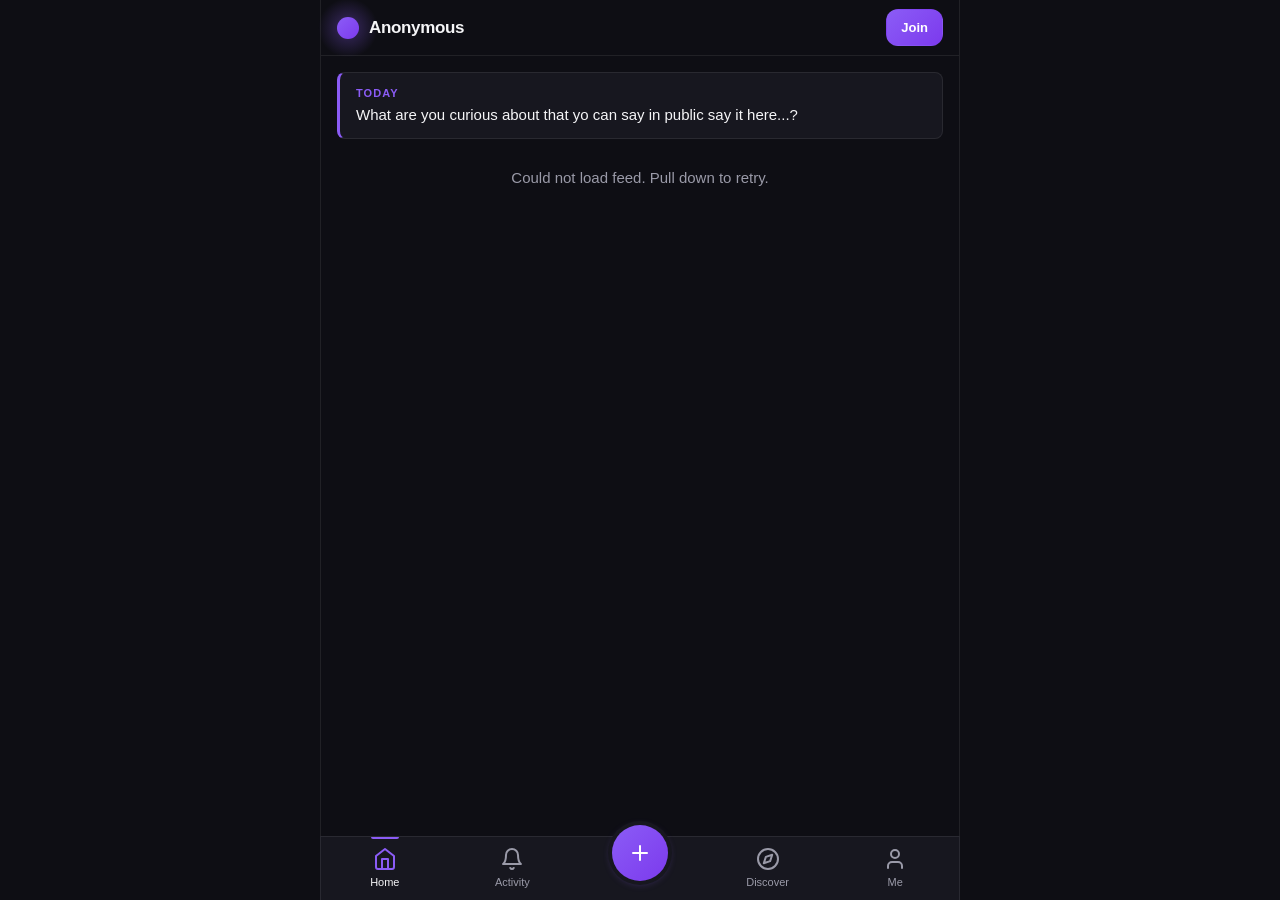
==== commit 9977c6d2: "sync all files" ====
--- a/index.html
+++ b/index.html
@@ -99,7 +99,7 @@
   <div class="screen screen--feed">
     <section class="pin-banner">
       <span class="pin-banner__label">Today</span>
-      <p class="pin-banner__text">What's the most unhinged thing that happened on campus today?</p>
+      <p class="pin-banner__text">What are you curious about that yo can say in public say it here...?</p>
     </section>
     <div class="feed-list" data-role="feed"></div>
     <div data-role="sentinel" style="height:1px"></div>
@@ -512,7 +512,7 @@
       </ul>
     </details>
 
-    <p class="me-screen__version">v0.1 · Anonymous</p>
+    <p class="me-screen__version">v0.2 · built by Anonymous user</p>
   </div>
 </template>
 
@@ -627,7 +627,7 @@
       </div>
       <div class="field">
         <label class="field__label" for="su-invite">Campus code</label>
-        <input class="field__input" id="su-invite" type="text" autocomplete="off" required data-role="invite" placeholder="Hint: CAMPUS-ONE">
+        <input class="field__input" id="su-invite" type="text" autocomplete="off" required data-role="invite" placeholder="Invite code here...">
       </div>
       <label class="checkbox">
         <input type="checkbox" data-role="agree">
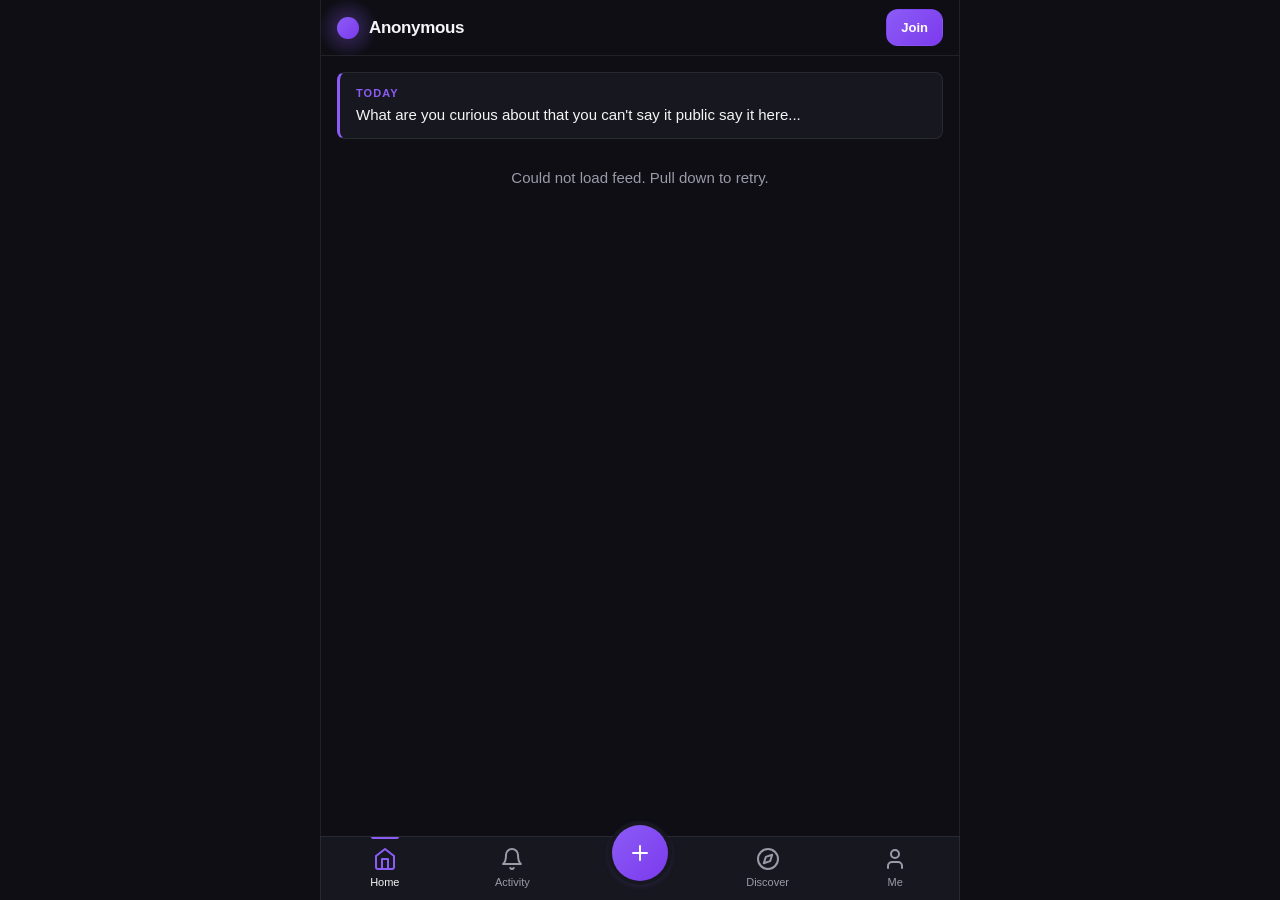
==== commit 4fb84a42: "push polling batch + compose polls + all pending changes" ====
--- a/index.html
+++ b/index.html
@@ -99,7 +99,7 @@
   <div class="screen screen--feed">
     <section class="pin-banner">
       <span class="pin-banner__label">Today</span>
-      <p class="pin-banner__text">What are you curious about that yo can say in public say it here...?</p>
+      <p class="pin-banner__text">What are you curious about that you can't say it public say it here...</p>
     </section>
     <div class="feed-list" data-role="feed"></div>
     <div data-role="sentinel" style="height:1px"></div>
@@ -127,7 +127,7 @@
       <span class="post-card__teaser__text"></span>
     </div>
     <div class="post-card__stats" hidden>
-      <svg class="icon icon--14 post-card__reach-icon"><use href="#i-megaphone"/></svg>
+      <svg class="icon icon--14 post-card__reach-icon"><use href="#i-eye"/></svg>
       <span class="post-card__reach">0</span>
     </div>
     <footer class="post-card__actions">
@@ -169,7 +169,7 @@
       <span class="post-card__teaser__text"></span>
     </div>
     <div class="post-card__stats" hidden>
-      <svg class="icon icon--14 post-card__reach-icon"><use href="#i-megaphone"/></svg>
+      <svg class="icon icon--14 post-card__reach-icon"><use href="#i-eye"/></svg>
       <span class="post-card__reach">0</span>
     </div>
     <footer class="post-card__actions">
@@ -207,7 +207,7 @@
     <p class="post-card__body"></p>
     <div class="poll" data-role="poll"></div>
     <div class="post-card__stats" hidden>
-      <svg class="icon icon--14 post-card__reach-icon"><use href="#i-megaphone"/></svg>
+      <svg class="icon icon--14 post-card__reach-icon"><use href="#i-eye"/></svg>
       <span class="post-card__reach">0</span>
     </div>
     <footer class="post-card__actions">
@@ -461,7 +461,7 @@
         <div class="me-best-post__meta">
           <span><svg class="icon icon--14"><use href="#i-heart"/></svg><span data-role="best-post-likes">0</span></span>
           <span><svg class="icon icon--14"><use href="#i-message"/></svg><span data-role="best-post-comments">0</span></span>
-          <span><svg class="icon icon--14"><use href="#i-megaphone"/></svg><span data-role="best-post-reach">0</span></span>
+          <span><svg class="icon icon--14"><use href="#i-eye"/></svg><span data-role="best-post-reach">0</span></span>
         </div>
       </button>
     </section>
--- a/css/style.css
+++ b/css/style.css
@@ -1175,4 +1175,51 @@
     transition-duration: 0.01ms !important;
     transition-delay: 0s !important;
   }
+}
+
+/* =============================================
+   REACH + COUNT POLLING ANIMATIONS
+   ============================================= */
+
+.post-card__reach {
+  display: inline-block;
+  transform-origin: left center;
+}
+
+.post-card__reach--bump {
+  animation: reach-bump 0.6s cubic-bezier(0.34, 1.56, 0.64, 1);
+}
+
+@keyframes reach-bump {
+  0%   { transform: scale(1); }
+  40%  { transform: scale(1.3); }
+  100% { transform: scale(1); }
+}
+
+.post-card__count {
+  display: inline-block;
+  transform-origin: left center;
+}
+
+.post-card__count.count-bump {
+  animation: count-bump 0.5s cubic-bezier(0.34, 1.56, 0.64, 1);
+}
+
+@keyframes count-bump {
+  0%   { transform: scale(1); }
+  50%  { transform: scale(1.25); }
+  100% { transform: scale(1); }
+}
+
+/* Poll defensive fallback */
+.poll--empty,
+.poll--fallback {
+  padding: 12px 14px;
+  background: var(--surface);
+  border: 1px dashed var(--border);
+  border-radius: var(--radius-btn);
+  font-size: 13px;
+  color: var(--text-muted);
+  text-align: center;
+  font-style: italic;
 }
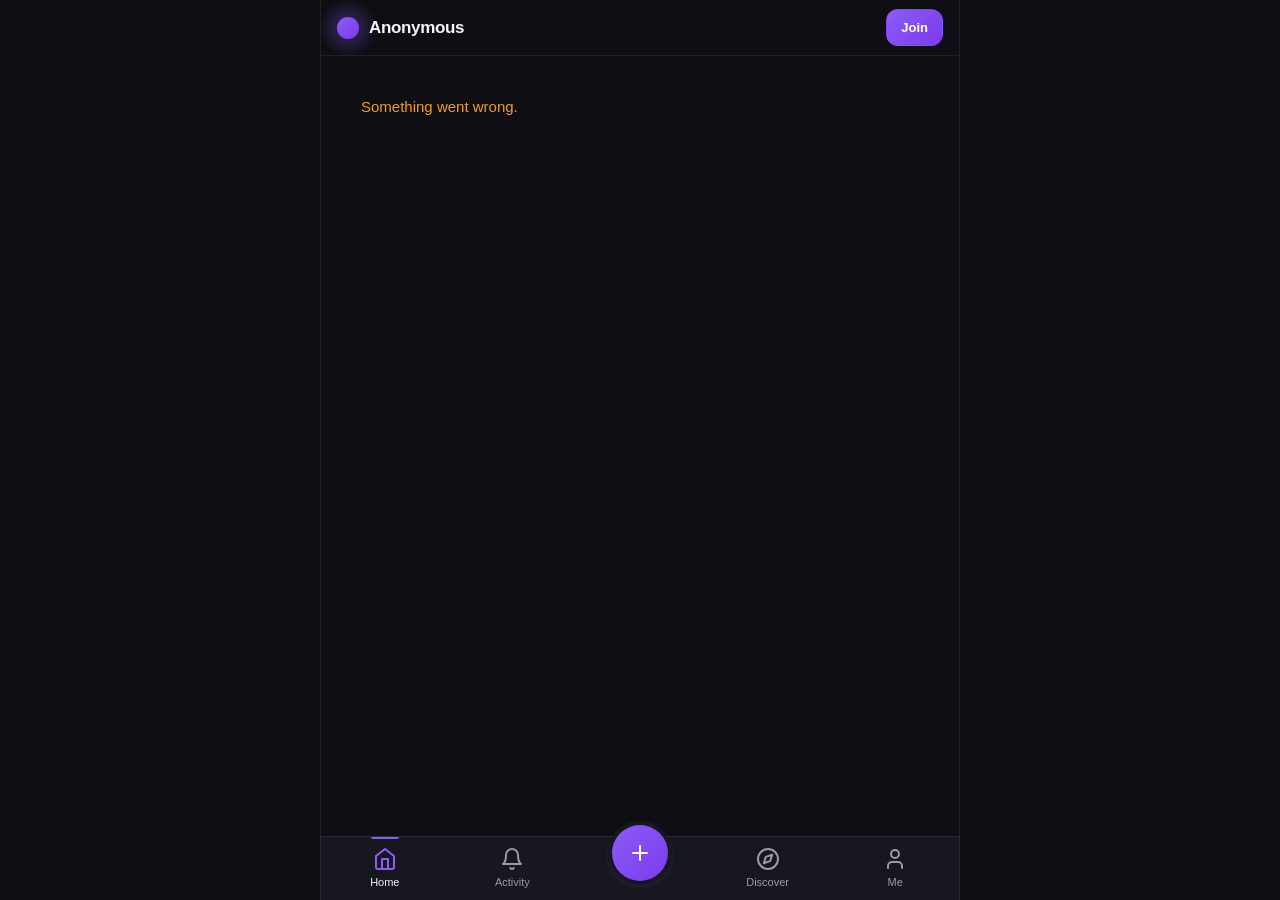
==== commit 351dc413: "fix: add missing post-media base class so images render" ====
--- a/index.html
+++ b/index.html
@@ -51,6 +51,8 @@
   <symbol id="i-award" viewBox="0 0 24 24" fill="none" stroke="currentColor" stroke-width="2" stroke-linecap="round" stroke-linejoin="round"><path d="m15.477 12.89 1.515 8.526a.5.5 0 0 1-.81.47l-3.58-2.687a1 1 0 0 0-1.197 0l-3.586 2.686a.5.5 0 0 1-.81-.469l1.514-8.526"/><circle cx="12" cy="8" r="6"/></symbol>
   <symbol id="i-target" viewBox="0 0 24 24" fill="none" stroke="currentColor" stroke-width="2" stroke-linecap="round" stroke-linejoin="round"><circle cx="12" cy="12" r="10"/><circle cx="12" cy="12" r="6"/><circle cx="12" cy="12" r="2"/></symbol>
   <symbol id="i-settings" viewBox="0 0 24 24" fill="none" stroke="currentColor" stroke-width="2" stroke-linecap="round" stroke-linejoin="round"><path d="M12.22 2h-.44a2 2 0 0 0-2 2v.18a2 2 0 0 1-1 1.73l-.43.25a2 2 0 0 1-2 0l-.15-.08a2 2 0 0 0-2.73.73l-.22.38a2 2 0 0 0 .73 2.73l.15.1a2 2 0 0 1 1 1.72v.51a2 2 0 0 1-1 1.74l-.15.09a2 2 0 0 0-.73 2.73l.22.38a2 2 0 0 0 2.73.73l.15-.08a2 2 0 0 1 2 0l.43.25a2 2 0 0 1 1 1.73V20a2 2 0 0 0 2 2h.44a2 2 0 0 0 2-2v-.18a2 2 0 0 1 1-1.73l.43-.25a2 2 0 0 1 2 0l.15.08a2 2 0 0 0 2.73-.73l.22-.39a2 2 0 0 0-.73-2.73l-.15-.08a2 2 0 0 1-1-1.74v-.5a2 2 0 0 1 1-1.74l.15-.09a2 2 0 0 0 .73-2.73l-.22-.38a2 2 0 0 0-2.73-.73l-.15.08a2 2 0 0 1-2 0l-.43-.25a2 2 0 0 1-1-1.73V4a2 2 0 0 0-2-2z"/><circle cx="12" cy="12" r="3"/></symbol>
+  <symbol id="i-camera" viewBox="0 0 24 24" fill="none" stroke="currentColor" stroke-width="2" stroke-linecap="round" stroke-linejoin="round"><path d="M14.5 4h-5L7 7H4a2 2 0 0 0-2 2v9a2 2 0 0 0 2 2h16a2 2 0 0 0 2-2V9a2 2 0 0 0-2-2h-3l-2.5-3z"/><circle cx="12" cy="13" r="3"/></symbol>
+  <symbol id="i-image" viewBox="0 0 24 24" fill="none" stroke="currentColor" stroke-width="2" stroke-linecap="round" stroke-linejoin="round"><rect width="18" height="18" x="3" y="3" rx="2" ry="2"/><circle cx="9" cy="9" r="2"/><path d="m21 15-3.086-3.086a2 2 0 0 0-2.828 0L6 21"/></symbol>
 
   <symbol id="sh-circle" viewBox="0 0 24 24" fill="currentColor"><circle cx="12" cy="12" r="7"/></symbol>
   <symbol id="sh-triangle" viewBox="0 0 24 24" fill="currentColor"><path d="M12 5 L20 19 L4 19 Z"/></symbol>
@@ -122,6 +124,7 @@
       </button>
     </header>
     <p class="post-card__body"></p>
+    <div class="post-media" data-role="media"></div>
     <div class="post-card__teaser" hidden>
       <span class="post-card__teaser__author"></span>
       <span class="post-card__teaser__text"></span>
@@ -164,6 +167,7 @@
       </div>
     </header>
     <p class="post-card__body"></p>
+    <div class="post-media" data-role="media"></div>
     <div class="post-card__teaser" hidden>
       <span class="post-card__teaser__author"></span>
       <span class="post-card__teaser__text"></span>
@@ -205,6 +209,7 @@
       </button>
     </header>
     <p class="post-card__body"></p>
+    <div class="post-media" data-role="media"></div>
     <div class="poll" data-role="poll"></div>
     <div class="post-card__stats" hidden>
       <svg class="icon icon--14 post-card__reach-icon"><use href="#i-eye"/></svg>
@@ -248,6 +253,54 @@
     <button class="poll-editor__remove" type="button" aria-label="Remove">
       <svg class="icon icon--18"><use href="#i-x"/></svg>
     </button>
+  </div>
+</template>
+
+<template id="tpl-photo-picker">
+  <div class="photo-picker">
+    <button class="photo-picker__add" data-action="pick-photo" type="button">
+      <svg class="icon icon--24"><use href="#i-camera"/></svg>
+      <span class="photo-picker__label">Add photo</span>
+      <span class="photo-picker__count" data-role="photo-count">0/2</span>
+    </button>
+    <input type="file" accept="image/*" data-role="file-input" hidden>
+    <div class="photo-picker__previews" data-role="previews"></div>
+  </div>
+</template>
+
+<template id="tpl-photo-preview">
+  <div class="photo-preview">
+    <img class="photo-preview__img" alt="">
+    <button class="photo-preview__remove" data-action="remove-photo" type="button" aria-label="Remove">
+      <svg class="icon icon--18"><use href="#i-x"/></svg>
+    </button>
+  </div>
+</template>
+
+<template id="tpl-post-media">
+  <div class="post-media" data-role="media"></div>
+</template>
+
+<template id="tpl-post-media-item">
+  <button class="post-media__item" type="button">
+    <img class="post-media__img" alt="">
+    <span class="post-media__watermark"></span>
+  </button>
+</template>
+
+<template id="tpl-photo-lightbox">
+  <div class="photo-lightbox">
+    <button class="photo-lightbox__close" data-action="close" type="button" aria-label="Close">
+      <svg class="icon icon--24"><use href="#i-x"/></svg>
+    </button>
+    <button class="photo-lightbox__nav photo-lightbox__nav--prev" data-action="prev" type="button" aria-label="Previous">
+      <svg class="icon icon--24"><use href="#i-chevron-right"/></svg>
+    </button>
+    <button class="photo-lightbox__nav photo-lightbox__nav--next" data-action="next" type="button" aria-label="Next">
+      <svg class="icon icon--24"><use href="#i-chevron-right"/></svg>
+    </button>
+    <img class="photo-lightbox__img" alt="">
+    <span class="photo-lightbox__watermark"></span>
   </div>
 </template>
 
@@ -366,6 +419,7 @@
     <div class="compose__body" data-role="text-mode">
       <textarea class="compose__textarea" placeholder="What's on your mind?" maxlength="300" rows="8" data-role="textarea"></textarea>
       <div class="compose__counter"><span data-role="counter">0</span>/300</div>
+      <div data-role="photo-picker-slot"></div>
     </div>
     <div class="compose__body" data-role="poll-mode" hidden>
       <textarea class="compose__textarea compose__textarea--question" placeholder="Ask a question…" maxlength="300" rows="2" data-role="question"></textarea>
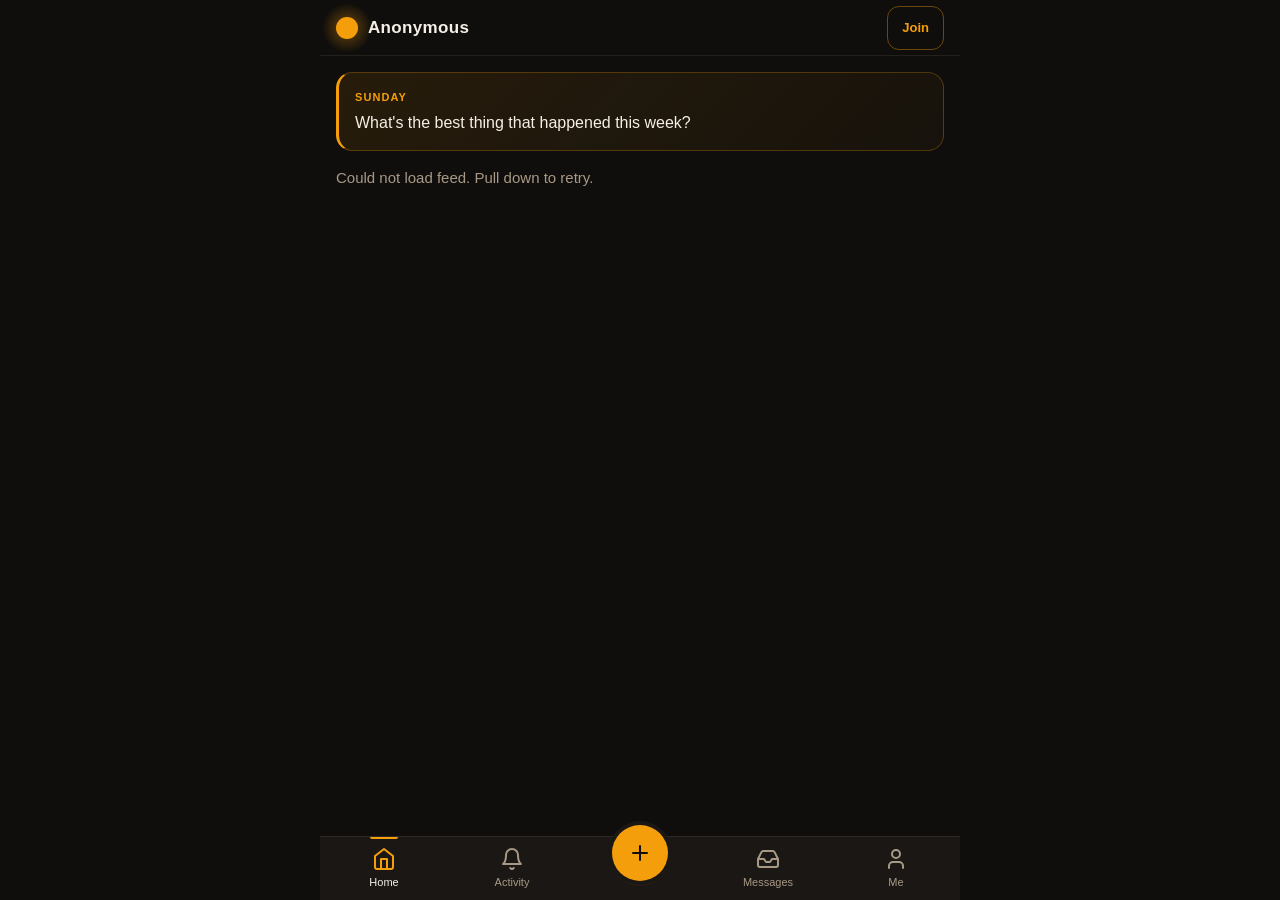
==== commit d5fe9c3d: "shipment 2: anonymous messages, ranking, story share" ====
--- a/index.html
+++ b/index.html
@@ -3,7 +3,7 @@
 <head>
   <meta charset="utf-8">
   <meta name="viewport" content="width=device-width, initial-scale=1, viewport-fit=cover">
-  <meta name="theme-color" content="#0E0E14">
+  <meta name="theme-color" content="#100E0C">
   <meta name="color-scheme" content="dark">
   <meta name="robots" content="noindex, nofollow">
   <title>Anonymous — Say it. Nobody knows.</title>
@@ -23,7 +23,8 @@
   <symbol id="i-home" viewBox="0 0 24 24" fill="none" stroke="currentColor" stroke-width="2" stroke-linecap="round" stroke-linejoin="round"><path d="m3 9 9-7 9 7v11a2 2 0 0 1-2 2H5a2 2 0 0 1-2-2z"/><polyline points="9 22 9 12 15 12 15 22"/></symbol>
   <symbol id="i-bell" viewBox="0 0 24 24" fill="none" stroke="currentColor" stroke-width="2" stroke-linecap="round" stroke-linejoin="round"><path d="M6 8a6 6 0 0 1 12 0c0 7 3 9 3 9H3s3-2 3-9"/><path d="M10.3 21a1.94 1.94 0 0 0 3.4 0"/></symbol>
   <symbol id="i-plus" viewBox="0 0 24 24" fill="none" stroke="currentColor" stroke-width="2" stroke-linecap="round" stroke-linejoin="round"><path d="M5 12h14"/><path d="M12 5v14"/></symbol>
-  <symbol id="i-compass" viewBox="0 0 24 24" fill="none" stroke="currentColor" stroke-width="2" stroke-linecap="round" stroke-linejoin="round"><circle cx="12" cy="12" r="10"/><polygon points="16.24 7.76 14.12 14.12 7.76 16.24 9.88 9.88 16.24 7.76"/></symbol>
+  <symbol id="i-inbox" viewBox="0 0 24 24" fill="none" stroke="currentColor" stroke-width="2" stroke-linecap="round" stroke-linejoin="round"><polyline points="22 12 16 12 14 15 10 15 8 12 2 12"/><path d="M5.45 5.11 2 12v6a2 2 0 0 0 2 2h16a2 2 0 0 0 2-2v-6l-3.45-6.89A2 2 0 0 0 16.76 4H7.24a2 2 0 0 0-1.79 1.11z"/></symbol>
+  <symbol id="i-copy" viewBox="0 0 24 24" fill="none" stroke="currentColor" stroke-width="2" stroke-linecap="round" stroke-linejoin="round"><rect width="14" height="14" x="8" y="8" rx="2" ry="2"/><path d="M4 16c-1.1 0-2-.9-2-2V4c0-1.1.9-2 2-2h10c1.1 0 2 .9 2 2"/></symbol>
   <symbol id="i-user" viewBox="0 0 24 24" fill="none" stroke="currentColor" stroke-width="2" stroke-linecap="round" stroke-linejoin="round"><path d="M19 21v-2a4 4 0 0 0-4-4H9a4 4 0 0 0-4 4v2"/><circle cx="12" cy="7" r="4"/></symbol>
   <symbol id="i-heart" viewBox="0 0 24 24" fill="none" stroke="currentColor" stroke-width="2" stroke-linecap="round" stroke-linejoin="round"><path d="M19 14c1.49-1.46 3-3.21 3-5.5A5.5 5.5 0 0 0 16.5 3c-1.76 0-3 .5-4.5 2-1.5-1.5-2.74-2-4.5-2A5.5 5.5 0 0 0 2 8.5c0 2.3 1.5 4.05 3 5.5l7 7Z"/></symbol>
   <symbol id="i-message" viewBox="0 0 24 24" fill="none" stroke="currentColor" stroke-width="2" stroke-linecap="round" stroke-linejoin="round"><path d="M7.9 20A9 9 0 1 0 4 16.1L2 22Z"/></symbol>
@@ -53,6 +54,9 @@
   <symbol id="i-settings" viewBox="0 0 24 24" fill="none" stroke="currentColor" stroke-width="2" stroke-linecap="round" stroke-linejoin="round"><path d="M12.22 2h-.44a2 2 0 0 0-2 2v.18a2 2 0 0 1-1 1.73l-.43.25a2 2 0 0 1-2 0l-.15-.08a2 2 0 0 0-2.73.73l-.22.38a2 2 0 0 0 .73 2.73l.15.1a2 2 0 0 1 1 1.72v.51a2 2 0 0 1-1 1.74l-.15.09a2 2 0 0 0-.73 2.73l.22.38a2 2 0 0 0 2.73.73l.15-.08a2 2 0 0 1 2 0l.43.25a2 2 0 0 1 1 1.73V20a2 2 0 0 0 2 2h.44a2 2 0 0 0 2-2v-.18a2 2 0 0 1 1-1.73l.43-.25a2 2 0 0 1 2 0l.15.08a2 2 0 0 0 2.73-.73l.22-.39a2 2 0 0 0-.73-2.73l-.15-.08a2 2 0 0 1-1-1.74v-.5a2 2 0 0 1 1-1.74l.15-.09a2 2 0 0 0 .73-2.73l-.22-.38a2 2 0 0 0-2.73-.73l-.15.08a2 2 0 0 1-2 0l-.43-.25a2 2 0 0 1-1-1.73V4a2 2 0 0 0-2-2z"/><circle cx="12" cy="12" r="3"/></symbol>
   <symbol id="i-camera" viewBox="0 0 24 24" fill="none" stroke="currentColor" stroke-width="2" stroke-linecap="round" stroke-linejoin="round"><path d="M14.5 4h-5L7 7H4a2 2 0 0 0-2 2v9a2 2 0 0 0 2 2h16a2 2 0 0 0 2-2V9a2 2 0 0 0-2-2h-3l-2.5-3z"/><circle cx="12" cy="13" r="3"/></symbol>
   <symbol id="i-image" viewBox="0 0 24 24" fill="none" stroke="currentColor" stroke-width="2" stroke-linecap="round" stroke-linejoin="round"><rect width="18" height="18" x="3" y="3" rx="2" ry="2"/><circle cx="9" cy="9" r="2"/><path d="m21 15-3.086-3.086a2 2 0 0 0-2.828 0L6 21"/></symbol>
+  <symbol id="i-users" viewBox="0 0 24 24" fill="none" stroke="currentColor" stroke-width="2" stroke-linecap="round" stroke-linejoin="round"><path d="M16 21v-2a4 4 0 0 0-4-4H6a4 4 0 0 0-4 4v2"/><circle cx="9" cy="7" r="4"/><path d="M22 21v-2a4 4 0 0 0-3-3.87"/><path d="M16 3.13a4 4 0 0 1 0 7.75"/></symbol>
+  <symbol id="i-sparkle-solid" viewBox="0 0 24 24" fill="currentColor"><path d="M12 2l2.4 7.6L22 12l-7.6 2.4L12 22l-2.4-7.6L2 12l7.6-2.4L12 2z"/></symbol>
+  <symbol id="i-pin" viewBox="0 0 24 24" fill="none" stroke="currentColor" stroke-width="2" stroke-linecap="round" stroke-linejoin="round"><line x1="12" x2="12" y1="17" y2="22"/><path d="M5 17h14v-1.76a2 2 0 0 0-1.11-1.79l-1.78-.9A2 2 0 0 1 15 10.76V6h1a2 2 0 0 0 0-4H8a2 2 0 0 0 0 4h1v4.76a2 2 0 0 1-1.11 1.79l-1.78.9A2 2 0 0 0 5 15.24Z"/></symbol>
 
   <symbol id="sh-circle" viewBox="0 0 24 24" fill="currentColor"><circle cx="12" cy="12" r="7"/></symbol>
   <symbol id="sh-triangle" viewBox="0 0 24 24" fill="currentColor"><path d="M12 5 L20 19 L4 19 Z"/></symbol>
@@ -86,8 +90,9 @@
     <button class="bottom-nav__compose" aria-label="Compose" data-action="compose" type="button">
       <svg class="icon icon--24"><use href="#i-plus"/></svg>
     </button>
-    <a class="bottom-nav__item" href="/discover" data-route="discover">
-      <svg class="icon icon--24"><use href="#i-compass"/></svg><span>Discover</span>
+    <a class="bottom-nav__item" href="/messages" data-route="messages">
+      <svg class="icon icon--24"><use href="#i-inbox"/></svg><span>Messages</span>
+      <span class="bottom-nav__badge" id="msg-badge" hidden></span>
     </a>
     <a class="bottom-nav__item" href="/me" data-route="me">
       <svg class="icon icon--24"><use href="#i-user"/></svg><span>Me</span>
@@ -105,6 +110,13 @@
     </section>
     <div class="feed-list" data-role="feed"></div>
     <div data-role="sentinel" style="height:1px"></div>
+  </div>
+</template>
+
+<template id="tpl-presence-banner">
+  <div class="presence-banner" hidden>
+    <span class="presence-banner__dot" aria-hidden="true"></span>
+    <span class="presence-banner__text">Students here now</span>
   </div>
 </template>
 
@@ -140,52 +152,6 @@
       <button class="post-card__action" data-action="open" aria-label="Comments">
         <svg class="icon icon--18"><use href="#i-message"/></svg><span class="post-card__count">0</span>
       </button>
-      <button class="post-card__action post-card__action--whatsapp" data-action="share-whatsapp" aria-label="Share to WhatsApp">
-        <svg class="icon icon--18"><use href="#i-whatsapp"/></svg>
-      </button>
-      <button class="post-card__action" data-action="share" aria-label="Share">
-        <svg class="icon icon--18"><use href="#i-share"/></svg>
-      </button>
-    </footer>
-  </article>
-</template>
-
-<template id="tpl-hot-post">
-  <article class="post-card post-card--hot" data-post-id="">
-    <div class="post-card__hot-badge">
-      <svg class="icon icon--14"><use href="#i-flame"/></svg>
-      <span>Hot right now</span>
-    </div>
-    <header class="post-card__header">
-      <span class="avatar" aria-hidden="true"></span>
-      <div class="post-card__meta">
-        <span class="post-card__alias"></span>
-        <span class="post-card__dot">·</span>
-        <span class="post-card__time"></span>
-        <span class="post-card__dot post-card__category-dot" hidden>·</span>
-        <span class="post-card__category" hidden></span>
-      </div>
-    </header>
-    <p class="post-card__body"></p>
-    <div class="post-media" data-role="media"></div>
-    <div class="post-card__teaser" hidden>
-      <span class="post-card__teaser__author"></span>
-      <span class="post-card__teaser__text"></span>
-    </div>
-    <div class="post-card__stats" hidden>
-      <svg class="icon icon--14 post-card__reach-icon"><use href="#i-eye"/></svg>
-      <span class="post-card__reach">0</span>
-    </div>
-    <footer class="post-card__actions">
-      <button class="post-card__action" data-action="vote" aria-label="Like">
-        <svg class="icon icon--18"><use href="#i-heart"/></svg><span class="post-card__count">0</span>
-      </button>
-      <button class="post-card__action" data-action="open" aria-label="Comments">
-        <svg class="icon icon--18"><use href="#i-message"/></svg><span class="post-card__count">0</span>
-      </button>
-      <button class="post-card__action post-card__action--whatsapp" data-action="share-whatsapp" aria-label="Share to WhatsApp">
-        <svg class="icon icon--18"><use href="#i-whatsapp"/></svg>
-      </button>
       <button class="post-card__action" data-action="share" aria-label="Share">
         <svg class="icon icon--18"><use href="#i-share"/></svg>
       </button>
@@ -221,9 +187,6 @@
       </button>
       <button class="post-card__action" data-action="open" aria-label="Comments">
         <svg class="icon icon--18"><use href="#i-message"/></svg><span class="post-card__count">0</span>
-      </button>
-      <button class="post-card__action post-card__action--whatsapp" data-action="share-whatsapp" aria-label="Share to WhatsApp">
-        <svg class="icon icon--18"><use href="#i-whatsapp"/></svg>
       </button>
       <button class="post-card__action" data-action="share" aria-label="Share">
         <svg class="icon icon--18"><use href="#i-share"/></svg>
@@ -316,10 +279,6 @@
       <span>Post about this</span>
     </button>
   </article>
-</template>
-
-<template id="tpl-section-header">
-  <div class="section-header"></div>
 </template>
 
 <template id="tpl-new-posts-bar">
@@ -493,6 +452,26 @@
       </button>
     </section>
 
+    <section class="me-screen__ask-card" data-role="ask-card" hidden>
+      <h3 class="me-section-title">
+        <svg class="icon icon--14"><use href="#i-inbox"/></svg>
+        Your anonymous inbox
+      </h3>
+      <div class="ask-card">
+        <p class="ask-card__body">Share this link. Anyone can send you a message. You'll never know who it came from.</p>
+        <div class="ask-card__link">
+          <code class="ask-card__url" data-role="ask-url"></code>
+          <button class="ask-card__copy btn btn--ghost btn--sm" data-action="copy-ask" type="button" aria-label="Copy">
+            <svg class="icon icon--18"><use href="#i-copy"/></svg>
+          </button>
+        </div>
+        <button class="ask-card__share btn btn--primary btn--block" data-action="share-ask" type="button">
+          <svg class="icon icon--18"><use href="#i-share"/></svg>
+          Share
+        </button>
+      </div>
+    </section>
+
     <section class="me-weekly" data-role="weekly" hidden>
       <h3 class="me-section-title">
         <svg class="icon icon--14"><use href="#i-trending-up"/></svg>
@@ -566,7 +545,7 @@
       </ul>
     </details>
 
-    <p class="me-screen__version">v0.2 · built by Anonymous user</p>
+    <p class="me-screen__version">v0.3 · built by Anonymous user</p>
   </div>
 </template>
 
@@ -578,18 +557,146 @@
   </li>
 </template>
 
-<template id="tpl-discover">
-  <div class="screen screen--discover">
-    <header class="page-header"><h1 class="page-header__title">Discover</h1></header>
-    <div class="compose__chips" data-role="chips">
-      <button type="button" class="chip chip--active" data-cat="">All</button>
-      <button type="button" class="chip" data-cat="Confession">#Confession</button>
-      <button type="button" class="chip" data-cat="Question">#Question</button>
-      <button type="button" class="chip" data-cat="CampusLife">#CampusLife</button>
-      <button type="button" class="chip" data-cat="Rant">#Rant</button>
-      <button type="button" class="chip" data-cat="Wholesome">#Wholesome</button>
-    </div>
-    <div class="feed-list" data-role="feed"></div>
+<template id="tpl-messages-screen">
+  <div class="screen screen--messages">
+    <header class="page-header">
+      <h1 class="page-header__title">Messages</h1>
+      <span class="messages-screen__unread" data-role="unread-badge" hidden></span>
+    </header>
+
+    <section class="ask-card" data-role="ask-card">
+      <p class="ask-card__heading">Your anonymous inbox</p>
+      <p class="ask-card__body">Share this link. Anyone can send you a message. You'll never know who it came from.</p>
+      <div class="ask-card__link">
+        <code class="ask-card__url" data-role="ask-url"></code>
+        <button class="ask-card__copy btn btn--ghost btn--sm" data-action="copy-ask" type="button" aria-label="Copy">
+          <svg class="icon icon--18"><use href="#i-copy"/></svg>
+        </button>
+      </div>
+      <button class="ask-card__share btn btn--primary btn--block" data-action="share-ask" type="button">
+        <svg class="icon icon--18"><use href="#i-share"/></svg>
+        Share your inbox
+      </button>
+    </section>
+
+    <ul class="messages-screen__list" data-role="messages-list"></ul>
+
+    <div class="empty-state" data-role="empty-messages" hidden>
+      <span class="empty-state__icon"><svg class="icon icon--32"><use href="#i-inbox"/></svg></span>
+      <h2 class="empty-state__title">No messages yet</h2>
+      <p class="empty-state__text">Share your inbox link above and see what people send you.</p>
+    </div>
+  </div>
+</template>
+
+<template id="tpl-message-item">
+  <li class="message-item">
+    <p class="message-item__content"></p>
+    <div class="message-item__meta">
+      <span class="message-item__time"></span>
+      <span class="message-item__unread-dot" hidden></span>
+    </div>
+    <div class="message-item__actions">
+      <button class="message-item__action" data-action="reply-public" type="button">
+        <svg class="icon icon--16"><use href="#i-arrow-left"/></svg>
+        Reply publicly
+      </button>
+      <button class="message-item__action" data-action="share-story" type="button">
+        <svg class="icon icon--16"><use href="#i-share"/></svg>
+        Share
+      </button>
+      <button class="message-item__action message-item__action--icon" data-action="message-more" type="button" aria-label="More">
+        <svg class="icon icon--18"><use href="#i-more"/></svg>
+      </button>
+    </div>
+  </li>
+</template>
+
+<template id="tpl-message-more-sheet">
+  <div class="sheet" role="dialog" aria-modal="true">
+    <div class="sheet__handle"></div>
+    <div class="sheet__body sheet__body--menu">
+      <button class="sheet__menu-item" data-action="report-message">
+        <svg class="icon icon--20"><use href="#i-flag"/></svg>
+        <span>Report</span>
+      </button>
+      <button class="sheet__menu-item sheet__menu-item--danger" data-action="block-sender">
+        <svg class="icon icon--20"><use href="#i-x"/></svg>
+        <span>Block sender</span>
+      </button>
+      <button class="sheet__menu-item" data-action="delete-message">
+        <svg class="icon icon--20"><use href="#i-trash"/></svg>
+        <span>Delete message</span>
+      </button>
+      <button class="sheet__menu-item" data-action="cancel">
+        <svg class="icon icon--20"><use href="#i-x"/></svg>
+        <span>Cancel</span>
+      </button>
+    </div>
+  </div>
+</template>
+
+<template id="tpl-share-story-sheet">
+  <div class="sheet" role="dialog" aria-modal="true">
+    <div class="sheet__handle"></div>
+    <header class="sheet__header">
+      <h2 class="sheet__title">Share to Story</h2>
+      <p class="sheet__subtitle">An image will be generated. Original sender stays anonymous.</p>
+    </header>
+    <div class="sheet__body">
+      <div class="story-preview" data-role="story-preview">
+        <p class="story-preview__label">ANONYMOUS MESSAGE I GOT</p>
+        <p class="story-preview__text" data-role="story-text"></p>
+        <p class="story-preview__watermark">— sent on Anonymous</p>
+      </div>
+      <button class="btn btn--primary btn--block" data-action="share-story-confirm" type="button">Share</button>
+      <button class="btn btn--ghost btn--block" data-action="cancel" type="button">Cancel</button>
+    </div>
+  </div>
+</template>
+
+<template id="tpl-reply-compose">
+  <div class="sheet" role="dialog" aria-modal="true">
+    <div class="sheet__handle"></div>
+    <header class="sheet__header">
+      <h2 class="sheet__title">Reply publicly</h2>
+      <p class="sheet__subtitle">This will be posted to the feed for everyone to see.</p>
+    </header>
+    <form class="sheet__body" data-role="reply-compose-form">
+      <blockquote class="reply-compose__quote" data-role="reply-quote"></blockquote>
+      <textarea class="reply-compose__textarea" placeholder="What's your take?" maxlength="100" data-role="reply-textarea"></textarea>
+      <button class="btn btn--primary btn--block" type="submit" data-role="reply-submit">Post anonymously</button>
+    </form>
+  </div>
+</template>
+
+<template id="tpl-ask-page">
+  <div class="screen screen--ask">
+    <div class="screen__header">
+      <button class="btn btn--ghost btn--icon" data-action="back" aria-label="Back">
+        <svg class="icon icon--24"><use href="#i-arrow-left"/></svg>
+      </button>
+    </div>
+    <div class="ask-page__header">
+      <h1 class="ask-page__title"></h1>
+      <p class="ask-page__subtitle">They'll never know it's from you.</p>
+    </div>
+    <div class="ask-page__form">
+      <textarea class="ask-page__textarea" placeholder="Type something they'll actually read..." maxlength="300" data-role="ask-textarea"></textarea>
+      <div class="ask-page__counter"><span data-role="ask-counter">0</span>/300 · <span class="ask-page__min">minimum 100</span></div>
+      <button class="ask-page__send btn btn--primary btn--block" data-action="send-ask" type="button" disabled>Send anonymously</button>
+      <p class="ask-page__remaining" data-role="ask-remaining"></p>
+    </div>
+    <div class="ask-page__success" hidden data-role="ask-success">
+      <svg class="icon icon--32"><use href="#i-check"/></svg>
+      <h2>Sent.</h2>
+      <p>They'll see it soon.</p>
+      <a class="btn btn--primary btn--block" href="/">Open Anonymous →</a>
+    </div>
+    <div class="ask-page__footer">
+      <p>Want your own anonymous inbox?</p>
+      <button class="btn btn--ghost btn--block" data-action="join">Join Anonymous</button>
+    </div>
   </div>
 </template>
 
@@ -778,6 +885,13 @@
 <div id="sheet-root"></div>
 <div id="toast-root"></div>
 
+<div id="cookie-banner" class="cookie-banner" hidden>
+  <div class="cookie-banner__text">
+    Anonymous uses cookies and local storage to keep you signed in and remember your preferences. We don't track you outside the app and we don't sell your data. <a href="/privacy" target="_blank" rel="noopener">Learn more</a>
+  </div>
+  <button class="cookie-banner__btn" data-action="accept-cookies" type="button">Got it</button>
+</div>
+
 <script type="module" src="/js/app.js"></script>
 </body>
 </html>
--- a/css/style.css
+++ b/css/style.css
@@ -1,75 +1,82 @@
-/* =========================================
-   1. TOKENS
-   ========================================= */
+[hidden] { display: none !important; }
+
+/* ====== TOKENS ====== */
 :root {
-  --bg: #0E0E14;
-  --surface: #17171F;
-  --elevated: #1F1F2B;
-  --border: rgba(255,255,255,0.08);
-  --text: #F5F5F7;
-  --text-muted: #9A9AA8;
-  --primary: #8B5CF6;
-  --secondary: #22D3EE;
-  --like: #34D399;
-  --alert: #F59E0B;
+  --bg: #100E0C;
+  --surface: #1A1714;
+  --elevated: #252220;
+  --border: rgba(255,240,220,0.08);
+  --text: #F5EFE6;
+  --text-muted: #A89986;
+  --primary: #F59E0B;
+  --secondary: #FBBF24;
+  --like: #EF4444;
+  --alert: #DC2626;
+  --whatsapp: #25D366;
   --radius-card: 16px;
   --radius-btn: 12px;
   --radius-sheet: 20px 20px 0 0;
-  --space-1: 4px; --space-2: 8px; --space-3: 12px;
-  --space-4: 16px; --space-5: 24px; --space-6: 32px;
-
+  --space-1: 4px; --space-2: 8px; --space-3: 12px; --space-4: 16px; --space-5: 24px; --space-6: 32px;
   --header-h: 56px;
   --nav-h: 64px;
   --col: 640px;
-  --primary-grad: linear-gradient(135deg, #8B5CF6 0%, #7C3AED 100%);
-  --primary-soft: rgba(139,92,246,0.14);
-  --text-soft: rgba(245,245,247,0.78);
-  --hover: rgba(255,255,255,0.04);
+  --primary-soft: rgba(245,158,11,0.14);
+  --hover: rgba(255,240,220,0.05);
   --ease-out: cubic-bezier(0.22, 1, 0.36, 1);
   --ease-spring: cubic-bezier(0.34, 1.56, 0.64, 1);
   color-scheme: dark;
 }
 
-/* =========================================
-   2. RESET
-   ========================================= */
+/* ====== RESET ====== */
 *, *::before, *::after { box-sizing: border-box; }
 html {
   -webkit-text-size-adjust: 100%;
-  background: var(--bg);
-  scrollbar-width: thin;
-  scrollbar-color: var(--elevated) transparent;
+  text-size-adjust: 100%;
+  -webkit-tap-highlight-color: transparent;
+  scroll-behavior: smooth;
 }
 body {
   margin: 0;
   min-height: 100dvh;
   background: var(--bg);
   color: var(--text);
-  font: 15px/1.5 -apple-system, BlinkMacSystemFont, "Segoe UI", Roboto, Helvetica, Arial, sans-serif;
+  font-family: -apple-system, BlinkMacSystemFont, "Segoe UI", Roboto, Helvetica, Arial, sans-serif;
+  font-size: 15px;
+  line-height: 1.5;
   -webkit-font-smoothing: antialiased;
-  -webkit-tap-highlight-color: transparent;
-  text-rendering: optimizeLegibility;
-}
-::selection { background: rgba(139,92,246,0.35); }
-h1, h2, h3, p, ul { margin: 0; padding: 0; }
-ul { list-style: none; }
+  overflow-x: hidden;
+}
+h1, h2, h3, p, ul, ol, figure { margin: 0; padding: 0; }
+ul, ol { list-style: none; }
+button, input, textarea {
+  font: inherit;
+  color: inherit;
+  margin: 0;
+  letter-spacing: inherit;
+}
 button {
-  font: inherit; color: inherit; background: none; border: 0;
-  padding: 0; margin: 0; cursor: pointer; text-align: inherit;
+  background: none;
+  border: 0;
+  padding: 0;
+  cursor: pointer;
+  text-align: inherit;
   touch-action: manipulation;
 }
-input, textarea { font: inherit; color: inherit; margin: 0; }
-a { color: var(--secondary); text-decoration: none; transition: opacity 0.2s ease; }
-@media (hover: hover) { a:hover { text-decoration: underline; } }
-button:focus-visible, a:focus-visible, .chip:focus-visible, summary:focus-visible {
-  outline: 2px solid var(--primary);
-  outline-offset: 2px;
-}
-
-/* =========================================
-   3. BASE
-   ========================================= */
-.icon { display: inline-block; flex: none; vertical-align: middle; }
+input, textarea { outline: none; }
+textarea { resize: none; }
+a { color: var(--secondary); text-decoration: none; }
+a:hover { text-decoration: underline; }
+img { max-width: 100%; display: block; }
+:focus-visible { outline: 2px solid var(--primary); outline-offset: 2px; }
+::placeholder { color: var(--text-muted); opacity: 0.8; }
+
+/* ====== BASE ====== */
+h1 { font-size: 24px; line-height: 1.2; }
+h2 { font-size: 17px; line-height: 1.3; }
+h3 { font-size: 15px; }
+strong { font-weight: 700; }
+
+.icon { flex: none; vertical-align: middle; display: inline-block; fill: none; }
 .icon--14 { width: 14px; height: 14px; }
 .icon--18 { width: 18px; height: 18px; }
 .icon--20 { width: 20px; height: 20px; }
@@ -77,7 +84,8 @@
 .icon--32 { width: 32px; height: 32px; }
 
 .tag {
-  display: inline-block;
+  display: inline-flex;
+  align-items: center;
   font-size: 12px;
   font-weight: 500;
   color: var(--text-muted);
@@ -89,1137 +97,3763 @@
 
 .chip {
   position: relative;
+  display: inline-flex;
+  align-items: center;
+  justify-content: center;
   flex: none;
-  display: inline-flex; align-items: center;
-  height: 36px;
+  min-height: 36px;
   padding: 0 14px;
-  font-size: 14px; font-weight: 500;
+  font-size: 14px;
+  font-weight: 500;
   color: var(--text-muted);
   background: var(--surface);
   border: 1px solid var(--border);
   border-radius: 999px;
   white-space: nowrap;
-  transition: background-color 0.2s ease, color 0.2s ease, border-color 0.2s ease, transform 0.15s var(--ease-out);
-}
-.chip::before { content: ""; position: absolute; inset: -4px -2px; } /* 44px hit area */
+  transition: transform 0.15s var(--ease-out), opacity 0.15s;
+}
+.chip::before { content: ""; position: absolute; left: 0; right: 0; top: -4px; bottom: -4px; }
 .chip:active { transform: scale(0.95); }
-@media (hover: hover) { .chip:hover { color: var(--text); border-color: rgba(255,255,255,0.18); } }
+.chip--active, .chip.is-active {
+  background: var(--primary);
+  color: #fff;
+  border-color: var(--primary);
+}
 
 .skeleton {
   position: relative;
+  overflow: hidden;
   display: block;
-  overflow: hidden;
   background: var(--elevated);
 }
 .skeleton::after {
   content: "";
-  position: absolute; inset: 0;
-  background: linear-gradient(90deg, transparent, rgba(255,255,255,0.07), transparent);
+  position: absolute;
+  inset: 0;
+  background: rgba(255,255,255,0.06);
   transform: translateX(-100%);
-  animation: shimmer 1.4s ease-in-out infinite;
-}
-.skeleton--avatar { width: 40px; height: 40px; border-radius: 50%; }
-.skeleton--line { height: 12px; border-radius: 6px; }
-
-/* =========================================
-   4. LAYOUT
-   ========================================= */
+  animation: shimmer 1.4s infinite;
+  will-change: transform;
+}
+
+/* ====== LAYOUT ====== */
 .app-shell { min-height: 100dvh; }
 
 .app-header {
-  position: fixed; top: 0; left: 0; right: 0;
+  position: fixed;
+  top: 0;
+  left: 0;
+  right: 0;
   z-index: 50;
-  max-width: var(--col); margin: 0 auto;
+  max-width: var(--col);
+  margin: 0 auto;
   height: calc(var(--header-h) + env(safe-area-inset-top, 0px));
-  padding: env(safe-area-inset-top, 0px) var(--space-4) 0;
-  display: flex; align-items: center; justify-content: space-between;
+  padding: env(safe-area-inset-top, 0px) 16px 0;
+  display: flex;
+  align-items: center;
+  justify-content: space-between;
   background: var(--bg);
   border-bottom: 1px solid var(--border);
 }
-.brand { display: inline-flex; align-items: center; gap: 10px; min-height: 44px; color: var(--text); }
+.brand {
+  display: inline-flex;
+  align-items: center;
+  gap: 10px;
+  min-height: 44px;
+  color: var(--text);
+}
 .brand:hover { text-decoration: none; }
-.brand:active { opacity: 0.7; }
 .brand__dot {
   position: relative;
-  width: 22px; height: 22px;
-  border-radius: 50%;
-  background: var(--primary-grad);
+  width: 22px;
+  height: 22px;
+  border-radius: 50%;
+  background: var(--primary);
+  flex: none;
+  animation: float 4s ease-in-out infinite;
 }
 .brand__dot::after {
   content: "";
-  position: absolute; left: 50%; top: 50%;
-  width: 60px; height: 60px;
-  margin: -30px 0 0 -30px;
-  background: radial-gradient(circle, rgba(139,92,246,0.35), transparent 70%);
+  position: absolute;
+  inset: -14px;
+  border-radius: 50%;
+  background: radial-gradient(circle, rgba(245,158,11,0.35), transparent 70%);
   z-index: -1;
   pointer-events: none;
-  animation: glow 4s ease-in-out infinite;
-}
-.brand__name { font-size: 17px; font-weight: 700; letter-spacing: -0.02em; }
-
-#header-join {
-  background: var(--primary-grad);
-  border-color: transparent;
-  color: #fff;
-  font-weight: 600;
-}
+  animation: glow 3.2s ease-in-out infinite;
+}
+.brand__name { font-size: 17px; font-weight: 700; letter-spacing: 0.02em; }
 
 .view-root {
-  max-width: var(--col); margin: 0 auto;
-  padding: calc(var(--header-h) + env(safe-area-inset-top, 0px) + var(--space-4))
-           var(--space-4)
-           calc(var(--nav-h) + env(safe-area-inset-bottom, 0px) + var(--space-5));
-  min-height: 100dvh;
+  max-width: var(--col);
+  margin: 0 auto;
+  padding: calc(var(--header-h) + env(safe-area-inset-top, 0px) + 16px) 16px calc(var(--nav-h) + env(safe-area-inset-bottom, 0px) + 24px);
 }
 
 .bottom-nav {
-  position: fixed; left: 0; right: 0; bottom: 0;
+  position: fixed;
+  bottom: 0;
+  left: 0;
+  right: 0;
   z-index: 50;
-  max-width: var(--col); margin: 0 auto;
+  max-width: var(--col);
+  margin: 0 auto;
   height: calc(var(--nav-h) + env(safe-area-inset-bottom, 0px));
   padding-bottom: env(safe-area-inset-bottom, 0px);
-  display: grid; grid-template-columns: repeat(5, 1fr);
-  grid-template-rows: var(--nav-h);
+  display: grid;
+  grid-template-columns: repeat(5, 1fr);
   align-items: center;
   background: var(--surface);
   border-top: 1px solid var(--border);
 }
 .bottom-nav__item {
   position: relative;
-  height: 100%; min-height: 44px;
-  display: flex; flex-direction: column; align-items: center; justify-content: center;
+  display: flex;
+  flex-direction: column;
+  align-items: center;
+  justify-content: center;
   gap: 3px;
-  font-size: 11px; font-weight: 500;
-  color: var(--text-muted);
-  transition: color 0.2s ease, opacity 0.15s ease;
+  min-height: 44px;
+  height: var(--nav-h);
+  font-size: 11px;
+  font-weight: 500;
+  color: var(--text-muted);
+  transition: color 0.2s;
 }
 .bottom-nav__item:hover { text-decoration: none; }
-.bottom-nav__item:active { opacity: 0.65; }
+.bottom-nav__item:active .icon { transform: scale(0.88); }
+.bottom-nav__item .icon { transition: transform 0.2s var(--ease-spring); }
 .bottom-nav__item::before {
   content: "";
-  position: absolute; top: 0; left: 50%;
-  width: 28px; height: 2px; margin-left: -14px;
-  border-radius: 0 0 3px 3px;
+  position: absolute;
+  top: 0;
+  left: 50%;
+  width: 28px;
+  height: 2px;
+  margin-left: -14px;
+  border-radius: 0 0 2px 2px;
   background: var(--primary);
   transform: scaleX(0);
-  transition: transform 0.3s var(--ease-out);
-}
+  transition: transform 0.25s var(--ease-out);
+}
+.bottom-nav__item.is-active { color: var(--text); }
+.bottom-nav__item.is-active::before { transform: scaleX(1); }
+.bottom-nav__item.is-active .icon { color: var(--primary); }
 .bottom-nav__badge {
   position: absolute;
-  top: 7px; left: 50%;
-  margin-left: 4px;
-  min-width: 16px; height: 16px;
-  padding: 0 4px;
-  border-radius: 8px;
+  top: 7px;
+  left: 50%;
+  margin-left: 6px;
+  width: 16px;
+  height: 16px;
+  border-radius: 50%;
   background: var(--primary);
   color: #fff;
-  font-size: 10px; line-height: 16px; font-weight: 700;
+  font-size: 10px;
+  font-weight: 700;
+  line-height: 16px;
   text-align: center;
-  animation: badge-pop 0.35s var(--ease-spring);
+  animation: badge-pop 0.4s var(--ease-spring);
 }
 .bottom-nav__compose {
   justify-self: center;
-  width: 56px; height: 56px;
-  border-radius: 50%;
-  background: var(--primary-grad);
+  width: 56px;
+  height: 56px;
+  border-radius: 50%;
+  display: grid;
+  place-items: center;
+  background: var(--primary);
   color: #fff;
-  display: grid; place-items: center;
   transform: translateY(-16px);
-  box-shadow: 0 0 0 4px var(--surface), 0 2px 8px rgba(139,92,246,0.4);
+  box-shadow: 0 0 0 4px var(--surface), 0 2px 4px rgba(245,158,11,0.4);
   transition: transform 0.2s var(--ease-spring);
 }
-.bottom-nav__compose .icon { transition: transform 0.3s var(--ease-spring); }
-.bottom-nav__compose:active { transform: translateY(-16px) scale(0.92); }
-@media (hover: hover) {
-  .bottom-nav__compose:hover .icon { transform: rotate(90deg); }
-}
-
-.screen { display: block; animation: screen-in 0.32s var(--ease-out) backwards; }
+.bottom-nav__compose:active { transform: translateY(-16px) scale(0.9); }
+.bottom-nav__compose .icon { transition: transform 0.25s var(--ease-spring); }
+.bottom-nav__compose:hover .icon { transform: rotate(90deg); }
+
+.screen { display: block; animation: screen-in 0.32s var(--ease-out); }
 .page-header {
-  display: flex; align-items: center; gap: var(--space-2);
+  display: flex;
+  align-items: center;
+  gap: 8px;
   min-height: 44px;
-  margin-bottom: var(--space-4);
-}
-.page-header__title { font-size: 24px; font-weight: 700; letter-spacing: -0.02em; }
-
-/* =========================================
-   5. COMPONENTS
-   ========================================= */
-
-/* ---- Buttons ---- */
+  margin-bottom: 16px;
+}
+.page-header__title { font-size: 24px; font-weight: 700; letter-spacing: -0.01em; }
+
+/* ====== COMPONENTS ====== */
+
+/* --- buttons --- */
 .btn {
-  position: relative;
-  display: inline-flex; align-items: center; justify-content: center; gap: 8px;
+  display: inline-flex;
+  align-items: center;
+  justify-content: center;
+  gap: 8px;
   min-height: 44px;
   padding: 12px 20px;
-  font-size: 15px; font-weight: 600;
-  text-align: center;
+  font-size: 15px;
+  font-weight: 600;
+  line-height: 1.2;
   border-radius: var(--radius-btn);
   border: 1px solid transparent;
-  color: var(--text);
-  transition: transform 0.15s var(--ease-out), opacity 0.2s ease, background-color 0.2s ease, border-color 0.2s ease;
-}
-.btn:hover { text-decoration: none; }
-.btn:active { transform: scale(0.97); }
-.btn--primary { background: var(--primary-grad); color: #fff; }
-.btn--ghost { background: transparent; color: var(--text); border-color: var(--border); font-weight: 500; }
-@media (hover: hover) {
-  .btn--ghost:hover { background: var(--hover); border-color: rgba(255,255,255,0.18); }
-  .btn--primary:hover { opacity: 0.92; }
-}
-.btn--block { display: flex; width: 100%; }
+  transition: transform 0.15s var(--ease-out), opacity 0.2s, border-color 0.2s, background-color 0.2s;
+}
+.btn:active { transform: scale(0.96); }
+.btn--primary { background: var(--primary); color: #fff; }
+.btn--primary:disabled { opacity: 0.4; pointer-events: none; }
+.btn--ghost { background: transparent; border-color: var(--border); color: var(--text); }
+.btn--ghost:hover { background: var(--hover); }
+.btn--block { width: 100%; display: flex; }
 .btn--sm { min-height: 36px; padding: 8px 14px; font-size: 13px; }
-.btn--sm::before { content: ""; position: absolute; inset: -4px 0; } /* 44px hit area */
-.btn--icon { width: 44px; height: 44px; min-height: 44px; padding: 0; display: grid; place-items: center; }
-.btn--danger { background: var(--alert); color: #0E0E14; }
-.btn--primary:disabled, .btn--primary[disabled] { opacity: 0.4; pointer-events: none; }
-.btn:disabled { opacity: 0.4; pointer-events: none; }
-
-/* ---- Fields ---- */
-.field__input, .reply-bar .reply-bar__input {
+.btn--icon {
+  display: grid;
+  place-items: center;
+  width: 44px;
+  height: 44px;
+  min-height: 44px;
+  padding: 0;
+}
+.btn--danger { background: var(--alert); color: #100E0C; }
+.btn--ghost.btn--sm { min-height: 44px; }
+.app-header .btn--ghost { border-color: rgba(245,158,11,0.4); color: var(--primary); }
+
+/* --- fields --- */
+.field { position: relative; margin-bottom: 16px; }
+.field__label {
+  display: block;
+  font-size: 13px;
+  font-weight: 500;
+  color: var(--text-muted);
+  margin-bottom: 6px;
+}
+.field__input {
   width: 100%;
   min-height: 44px;
   background: var(--bg);
   border: 1px solid var(--border);
   border-radius: var(--radius-btn);
   padding: 12px 14px;
-  color: var(--text);
   font-size: 16px;
-  transition: border-color 0.2s ease, box-shadow 0.2s ease;
-}
-.field__input::placeholder, .reply-bar__input::placeholder, .compose__textarea::placeholder,
-.poll-editor__input::placeholder, .activity-reply-box__input::placeholder { color: var(--text-muted); opacity: 0.8; }
-.field__input:focus, .reply-bar .reply-bar__input:focus {
+  transition: border-color 0.2s, box-shadow 0.2s;
+}
+.field__input:focus {
   border-color: var(--primary);
-  outline: none;
-  box-shadow: 0 0 0 3px rgba(139,92,246,0.25);
-}
-.field { display: block; margin-bottom: var(--space-4); }
-.field__label { display: block; font-size: 13px; font-weight: 500; color: var(--text-muted); margin-bottom: 6px; }
+  box-shadow: 0 0 0 3px rgba(245,158,11,0.25);
+}
 .field__group { position: relative; }
 .field__group .field__input { padding-right: 48px; }
 .field__toggle {
-  position: absolute; top: 0; right: 0;
-  width: 44px; height: 44px;
-  display: grid; place-items: center;
-  color: var(--text-muted);
-  transition: color 0.2s ease, transform 0.15s ease;
-}
-.field__toggle:active { transform: scale(0.88); }
-
+  position: absolute;
+  top: 0;
+  right: 0;
+  width: 44px;
+  height: 44px;
+  display: grid;
+  place-items: center;
+  color: var(--text-muted);
+}
+
+/* --- checkbox --- */
 .checkbox {
-  display: flex; align-items: flex-start; gap: 10px;
+  display: flex;
+  align-items: flex-start;
+  gap: 10px;
   min-height: 44px;
-  font-size: 13px; line-height: 1.45; color: var(--text-muted);
-  margin-bottom: var(--space-4);
+  font-size: 13px;
+  line-height: 1.45;
+  color: var(--text-muted);
+  cursor: pointer;
+  padding: 4px 0;
 }
 .checkbox input {
   flex: none;
-  width: 20px; height: 20px;
-  margin: 2px 0 0;
+  width: 20px;
+  height: 20px;
+  margin: 0;
   accent-color: var(--primary);
 }
-
-/* ---- Avatar ---- */
+.checkbox span { padding-top: 1px; }
+
+/* --- avatars --- */
 .avatar {
   flex: none;
-  width: 40px; height: 40px;
-  border-radius: 50%;
-  display: grid; place-items: center;
+  width: 40px;
+  height: 40px;
+  border-radius: 50%;
+  display: inline-grid;
+  place-items: center;
   background: var(--elevated);
   color: #fff;
-  box-shadow: inset 0 0 0 1px rgba(255,255,255,0.12);
-}
+}
+.avatar__shape { width: 55%; height: 55%; color: #fff; fill: currentColor; }
 .avatar--sm { width: 28px; height: 28px; }
 .avatar--lg { width: 64px; height: 64px; }
-.avatar__shape { width: 55%; height: 55%; color: #fff; }
-.avatar--violet { background: #7C3AED; }
-.avatar--cyan   { background: #0891B2; }
-.avatar--amber  { background: #B45309; }
-.avatar--rose   { background: #BE185D; }
-.avatar--teal   { background: #0F766E; }
+.avatar--violet { background: #D97706; }
+.avatar--cyan { background: #0891B2; }
+.avatar--amber { background: #B45309; }
+.avatar--rose { background: #BE185D; }
+.avatar--teal { background: #0F766E; }
 .avatar--indigo { background: #4338CA; }
 
-/* ---- Post card (flat, Twitter-style) ---- */
-.feed-list { position: relative; display: flex; flex-direction: column; margin: var(--space-3) calc(var(--space-4) * -1) 0; }
+/* --- post card --- */
+.feed-list { display: flex; flex-direction: column; gap: 12px; }
 .post-card {
-  background: none;
-  border: 0;
-  border-bottom: 1px solid var(--border);
-  border-radius: 0;
-  box-shadow: none;
-  padding: 12px 16px;
-  transition: background-color 0.2s ease;
-}
-@media (hover: hover) { .post-card:hover { background: var(--hover); } }
-.post-card__header { display: flex; align-items: center; gap: var(--space-3); }
+  position: relative;
+  background: var(--surface);
+  border: 1px solid var(--border);
+  border-radius: var(--radius-card);
+  padding: 16px;
+  animation: rise 0.4s var(--ease-out) backwards;
+  contain: layout style;
+}
+.post-card__header { display: flex; align-items: center; gap: 12px; margin-bottom: 12px; }
 .post-card__meta {
-  flex: 1; min-width: 0;
-  display: flex; flex-direction: row; flex-wrap: nowrap;
-  align-items: baseline; gap: 6px;
-}
-.post-card__alias {
+  flex: 1;
   min-width: 0;
-  font-size: 15px; font-weight: 600; color: var(--text);
-  letter-spacing: -0.01em;
-  white-space: nowrap; overflow: hidden; text-overflow: ellipsis;
-}
-.post-card__dot { flex: none; font-size: 13px; color: var(--text-muted); user-select: none; -webkit-user-select: none; }
-.post-card__time { flex: none; font-size: 13px; color: var(--text-muted); white-space: nowrap; }
-.post-card__category { flex: none; font-size: 13px; color: var(--text-muted); white-space: nowrap; }
+  display: flex;
+  align-items: center;
+  flex-wrap: wrap;
+  gap: 0 6px;
+  font-size: 13px;
+  color: var(--text-muted);
+}
+.post-card__alias { font-size: 14px; font-weight: 600; color: var(--text); }
+.post-card__dot { opacity: 0.6; }
+.post-card__time { font-size: 12px; }
+.post-card__category {
+  font-size: 12px;
+  font-weight: 500;
+  color: var(--text-muted);
+  background: var(--elevated);
+  border-radius: 999px;
+  padding: 1px 8px;
+}
 .post-card__menu {
   flex: none;
-  width: 44px; height: 44px; margin: -6px -10px -6px 0;
-  display: grid; place-items: center;
-  color: var(--text-muted);
-  border-radius: 50%;
-  transition: color 0.2s ease, transform 0.15s ease;
-}
-.post-card__menu:active { transform: scale(0.88); }
+  width: 44px;
+  height: 44px;
+  margin: -8px -10px -8px 0;
+  display: grid;
+  place-items: center;
+  color: var(--text-muted);
+  border-radius: 50%;
+  transition: background-color 0.2s;
+}
+.post-card__menu:active { background: var(--hover); }
 .post-card__body {
-  margin-top: 8px;
-  font-size: 15px; line-height: 1.5;
+  font-size: 15px;
+  line-height: 1.5;
   white-space: pre-wrap;
   overflow-wrap: anywhere;
+}
+.post-card__teaser {
+  display: flex;
+  gap: 8px;
+  margin-top: 12px;
+  padding: 10px 12px;
+  background: var(--bg);
+  border: 1px solid var(--border);
+  border-radius: var(--radius-btn);
+  font-size: 13px;
+  color: var(--text-muted);
+}
+.post-card__teaser__author { flex: none; font-weight: 600; color: var(--text); }
+.post-card__teaser__text {
+  flex: 1;
+  min-width: 0;
+  overflow: hidden;
+  text-overflow: ellipsis;
+  white-space: nowrap;
+}
+.post-card__stats {
+  display: flex;
+  align-items: center;
+  gap: 6px;
+  margin-top: 12px;
+  font-size: 12px;
+  color: var(--text-muted);
+}
+.post-card__reach { font-variant-numeric: tabular-nums; display: inline-block; }
+.post-card__reach-icon { color: var(--text-muted); }
+.post-card__actions {
+  display: flex;
+  align-items: center;
+  gap: 20px;
+  margin-top: 8px;
+  margin-bottom: -8px;
+  color: var(--text-muted);
+}
+.post-card__action {
+  display: inline-flex;
+  align-items: center;
+  gap: 6px;
+  min-height: 44px;
+  min-width: 44px;
+  font-size: 13px;
+  font-weight: 500;
+  color: var(--text-muted);
+  transition: color 0.2s, transform 0.15s var(--ease-out);
+}
+.post-card__action:active { transform: scale(0.9); }
+.post-card__action .icon { transition: transform 0.25s var(--ease-spring); }
+.post-card__action:active .icon { transform: scale(1.25); }
+.post-card__count { font-variant-numeric: tabular-nums; }
+.post-card__action--whatsapp { color: var(--whatsapp); opacity: 0.9; margin-left: auto; }
+.post-card__action--whatsapp + .post-card__action { margin-left: -8px; }
+.post-card__action.is-liked { color: var(--like); }
+.post-card__action.is-liked .icon { fill: var(--like); animation: pop 0.4s var(--ease-spring); }
+
+/* hot card */
+.post-card--hot {
+  border: 1px solid rgba(245,158,11,0.35);
+  overflow: hidden;
+  isolation: isolate;
+}
+.post-card--hot::before {
+  content: "";
+  position: absolute;
+  top: -60px;
+  right: -60px;
+  width: 220px;
+  height: 220px;
+  background: radial-gradient(circle, rgba(245,158,11,0.16), transparent 70%);
+  pointer-events: none;
+  z-index: -1;
+  animation: glow 3s ease-in-out infinite;
+}
+.post-card__hot-badge {
+  display: inline-flex;
+  align-items: center;
+  gap: 4px;
+  margin-bottom: 12px;
+  padding: 3px 10px;
+  font-size: 11px;
+  font-weight: 700;
+  text-transform: uppercase;
+  letter-spacing: 0.06em;
+  color: var(--alert);
+  background: rgba(245,158,11,0.12);
+  border: 1px solid rgba(245,158,11,0.3);
+  border-radius: 999px;
+}
+.post-card__hot-badge .icon { animation: hot-flicker 2s ease-in-out infinite; }
+
+/* --- media --- */
+.post-media {
+  display: grid;
+  gap: 4px;
+  margin-top: 12px;
+  border-radius: 12px;
+  overflow: hidden;
+  border: 1px solid var(--border);
+  background: var(--surface);
+}
+.post-media:empty { display: none; }
+.post-media--single { grid-template-columns: 1fr; }
+.post-media--double { grid-template-columns: 1fr 1fr; }
+.post-media__item {
+  position: relative;
+  display: block;
+  width: 100%;
+  aspect-ratio: 1 / 1;
+  padding: 0;
+  border: 0;
+  background: var(--elevated);
   cursor: pointer;
-  transition: opacity 0.15s ease;
-}
-.post-card__body:active { opacity: 0.75; }
-.post-card__actions { display: flex; align-items: center; gap: 32px; padding-top: 8px; margin-top: 4px; }
-.post-card__action {
-  display: inline-flex; align-items: center; gap: 6px;
-  min-width: 44px; min-height: 44px;
-  margin-top: -8px;
+  overflow: hidden;
+}
+.post-media__item:active .post-media__img { transform: scale(1.03); }
+.post-media__img {
+  position: absolute;
+  inset: 0;
+  width: 100%;
+  height: 100%;
+  object-fit: cover;
+  transition: transform 0.3s var(--ease-out);
+}
+.post-media__watermark {
+  position: absolute;
+  bottom: 6px;
+  right: 8px;
+  font-size: 10px;
+  color: rgba(255,255,255,0.72);
+  text-shadow: 0 1px 2px rgba(0,0,0,0.9);
+  pointer-events: none;
+  user-select: none;
+  -webkit-user-select: none;
+}
+
+/* --- photo picker --- */
+.photo-picker { padding: 12px 16px; }
+.photo-picker__add {
+  display: inline-flex;
+  align-items: center;
+  gap: 8px;
+  min-height: 44px;
+  padding: 0 14px;
+  color: var(--text-muted);
+  background: var(--surface);
+  border: 1px solid var(--border);
+  border-radius: var(--radius-btn);
+  transition: border-color 0.2s, transform 0.15s var(--ease-out);
+}
+.photo-picker__add:hover { border-color: var(--primary); }
+.photo-picker__add:active { transform: scale(0.97); }
+.photo-picker__add:disabled { opacity: 0.4; pointer-events: none; }
+.photo-picker__label { font-size: 14px; font-weight: 500; }
+.photo-picker__count { font-size: 12px; color: var(--text-muted); font-variant-numeric: tabular-nums; }
+.photo-picker__previews { display: flex; flex-wrap: wrap; gap: 8px; margin-top: 10px; }
+.photo-preview {
+  position: relative;
+  width: 80px;
+  height: 80px;
+  border-radius: 8px;
+  border: 1px solid var(--border);
+  overflow: hidden;
+  animation: pop 0.35s var(--ease-spring);
+}
+.photo-preview__img { width: 100%; height: 100%; object-fit: cover; }
+.photo-preview__remove {
+  position: absolute;
+  top: 4px;
+  right: 4px;
+  width: 22px;
+  height: 22px;
+  border-radius: 50%;
+  display: grid;
+  place-items: center;
+  background: rgba(0,0,0,0.75);
+  color: #fff;
+}
+.photo-preview__remove .icon { width: 14px; height: 14px; }
+.photo-preview__remove::before {
+  content: "";
+  position: absolute;
+  top: 50%;
+  left: 50%;
+  width: 44px;
+  height: 44px;
+  transform: translate(-50%, -50%);
+}
+
+/* --- lightbox --- */
+#photo-lightbox-root,
+.photo-lightbox {
+  position: fixed;
+  inset: 0;
+  z-index: 300;
+  background: rgba(0,0,0,0.94);
+  display: grid;
+  place-items: center;
+  animation: fade-in 0.2s ease-out;
+}
+.photo-lightbox__img {
+  max-width: 100vw;
+  max-height: 92dvh;
+  object-fit: contain;
+  user-select: none;
+  -webkit-user-select: none;
+  animation: pop-in 0.3s var(--ease-out);
+}
+.photo-lightbox__watermark {
+  position: absolute;
+  bottom: calc(24px + env(safe-area-inset-bottom, 0px));
+  right: 20px;
+  font-size: 12px;
+  color: rgba(255,255,255,0.55);
+  text-shadow: 0 1px 3px #000;
+  pointer-events: none;
+  user-select: none;
+  -webkit-user-select: none;
+}
+.photo-lightbox__close {
+  position: absolute;
+  top: calc(12px + env(safe-area-inset-top, 0px));
+  right: 12px;
+  width: 44px;
+  height: 44px;
+  border-radius: 50%;
+  display: grid;
+  place-items: center;
+  background: rgba(255,255,255,0.1);
+  color: #fff;
+  z-index: 2;
+}
+.photo-lightbox__nav {
+  position: absolute;
+  top: 50%;
+  width: 44px;
+  height: 44px;
+  transform: translateY(-50%);
+  border-radius: 50%;
+  display: grid;
+  place-items: center;
+  background: rgba(255,255,255,0.1);
+  color: #fff;
+  z-index: 2;
+}
+.photo-lightbox__nav--prev { left: 12px; }
+.photo-lightbox__nav--prev .icon { transform: rotate(180deg); }
+.photo-lightbox__nav--next { right: 12px; }
+.photo-lightbox__nav:active, .photo-lightbox__close:active { background: rgba(255,255,255,0.2); }
+
+/* --- polls --- */
+.poll { display: flex; flex-direction: column; gap: 8px; margin-top: 12px; }
+.poll-option {
+  display: flex;
+  align-items: center;
+  min-height: 44px;
+  width: 100%;
+  padding: 12px 14px;
+  font-size: 14px;
+  background: var(--bg);
+  border: 1px solid var(--border);
+  border-radius: var(--radius-btn);
+}
+.poll-option--vote {
+  cursor: pointer;
+  transition: border-color 0.2s, transform 0.15s var(--ease-out);
+}
+.poll-option--vote:hover { border-color: var(--primary); }
+.poll-option--vote:active { transform: scale(0.98); }
+.poll-option__radio {
+  flex: none;
+  width: 18px;
+  height: 18px;
+  margin-right: 10px;
+  border-radius: 50%;
+  border: 2px solid var(--text-muted);
+}
+.poll-option__label { position: relative; flex: 1; text-align: left; z-index: 1; }
+.poll-option--result { position: relative; overflow: hidden; background: var(--surface); }
+.poll-option__fill {
+  position: absolute;
+  inset: 0;
+  width: 0%;
+  background: rgba(245,158,11,0.15);
+  transition: width 0.5s ease-out;
+  pointer-events: none;
+}
+.poll-option__percent {
+  position: relative;
+  z-index: 1;
+  min-width: 40px;
+  text-align: right;
+  font-size: 13px;
+  font-weight: 600;
+  font-variant-numeric: tabular-nums;
+}
+.poll-option--result.is-mine { border-color: var(--primary); }
+.poll-option--result.is-mine::after {
+  content: "";
+  position: absolute;
+  right: 6px;
+  bottom: 6px;
+  width: 6px;
+  height: 6px;
+  border-radius: 50%;
+  background: var(--primary);
+}
+.poll__meta { font-size: 12px; color: var(--text-muted); margin-top: 6px; }
+.poll--empty, .poll--fallback {
+  padding: 12px 14px;
+  border: 1px dashed var(--border);
+  border-radius: var(--radius-btn);
+  color: var(--text-muted);
+  font-style: italic;
+  text-align: center;
+}
+
+/* --- sheets --- */
+.sheet-wrap {
+  position: fixed;
+  inset: 0;
+  z-index: 100;
+  display: flex;
+  flex-direction: column;
+  justify-content: flex-end;
+  visibility: hidden;
+  pointer-events: none;
+  transition: visibility 0s linear 0.38s;
+}
+.sheet-wrap.is-open { visibility: visible; pointer-events: auto; transition-delay: 0s; }
+.scrim {
+  position: absolute;
+  inset: 0;
+  background: rgba(0,0,0,0.6);
+  opacity: 0;
+  transition: opacity 0.3s ease-out;
+}
+.sheet-wrap.is-open .scrim { opacity: 1; }
+.sheet {
+  position: relative;
+  width: 100%;
+  max-width: var(--col);
+  margin: 0 auto;
+  max-height: 90dvh;
+  overflow-y: auto;
+  overscroll-behavior: contain;
+  padding: 0 0 env(safe-area-inset-bottom, 0px);
+  background: var(--elevated);
+  border-radius: var(--radius-sheet);
+  transform: translateY(100%);
+  transition: transform 0.38s var(--ease-out);
+}
+.sheet-wrap.is-open .sheet, .sheet.is-open { transform: translateY(0); }
+.sheet__handle {
+  width: 40px;
+  height: 4px;
+  margin: 10px auto 6px;
+  border-radius: 999px;
+  background: var(--text-muted);
+  opacity: 0.5;
+}
+.sheet__header { padding: 8px 20px 4px; }
+.sheet__title { font-size: 22px; font-weight: 700; letter-spacing: -0.01em; }
+.sheet__subtitle { font-size: 14px; color: var(--text-muted); margin-top: 2px; }
+.sheet__body { padding: 16px 20px 20px; }
+.sheet__body--menu { display: flex; flex-direction: column; gap: 2px; padding: 8px 8px 12px; }
+.sheet__footnote { margin-top: 16px; font-size: 14px; color: var(--text-muted); text-align: center; }
+.sheet__menu-item {
+  display: flex;
+  align-items: center;
+  gap: 12px;
+  width: 100%;
+  min-height: 48px;
+  padding: 12px 16px;
+  font-size: 15px;
+  border-radius: var(--radius-btn);
+  transition: background-color 0.15s;
+}
+.sheet__menu-item:hover, .sheet__menu-item:active { background: var(--hover); }
+.sheet__menu-item--danger { color: var(--alert); }
+
+/* --- recap modal --- */
+.recap-list { display: flex; flex-direction: column; gap: 12px; margin-bottom: 20px; }
+.recap-item {
+  display: flex;
+  align-items: center;
+  gap: 12px;
+  padding: 12px 14px;
+  background: var(--surface);
+  border: 1px solid var(--border);
+  border-radius: var(--radius-btn);
+  animation: rise 0.4s var(--ease-out) backwards;
+}
+.recap-item:nth-child(2) { animation-delay: 0.08s; }
+.recap-item:nth-child(3) { animation-delay: 0.16s; }
+.recap-item__icon { flex: none; width: 36px; height: 36px; border-radius: 50%; display: grid; place-items: center; }
+.recap-item__icon--replies { background: rgba(245,158,11,0.15); color: var(--primary); }
+.recap-item__icon--upvotes { background: rgba(239,68,68,0.15); color: var(--like); }
+.recap-item__icon--posts { background: rgba(245,158,11,0.15); color: var(--alert); }
+.recap-item__body { display: flex; align-items: baseline; gap: 8px; }
+.recap-item__count { font-size: 20px; font-weight: 700; font-variant-numeric: tabular-nums; }
+.recap-item__label { font-size: 14px; color: var(--text-muted); }
+
+/* --- compose --- */
+.compose {
+  position: fixed;
+  inset: 0;
+  z-index: 90;
+  display: flex;
+  flex-direction: column;
+  padding-top: env(safe-area-inset-top, 0px);
+  background: var(--bg);
+  overflow-y: auto;
+  animation: compose-in 0.32s var(--ease-out);
+}
+.compose > * { width: 100%; max-width: var(--col); margin-left: auto; margin-right: auto; }
+.compose__header { display: flex; align-items: center; justify-content: space-between; padding: 8px 12px; }
+.compose__tabs {
+  display: inline-flex;
+  gap: 4px;
+  padding: 0 16px 12px;
+  border-bottom: 1px solid var(--border);
+}
+.compose__tab {
+  min-height: 36px;
+  padding: 8px 14px;
+  font-size: 14px;
+  color: var(--text-muted);
+  border-radius: 999px;
+  transition: background-color 0.2s, color 0.2s;
+}
+.compose__tab.is-active { background: var(--elevated); color: var(--text); font-weight: 600; }
+.compose__body { display: flex; flex-direction: column; flex: 1; }
+.compose__textarea {
+  flex: 1;
+  width: 100%;
+  min-height: 200px;
+  padding: 20px 16px;
+  font-size: 17px;
+  line-height: 1.5;
   background: transparent;
-  color: var(--text-muted);
-  transition: color 0.2s ease, transform 0.15s var(--ease-out);
-}
-.post-card__action:active { transform: scale(0.9); }
-@media (hover: hover) { .post-card__action:hover { color: var(--text); } }
-.post-card__count { font-size: 13px; font-variant-numeric: tabular-nums; }
-.screen--post .post-card__body { font-size: 16px; cursor: default; }
-
-/* ---- Comments ---- */
-.comments { margin-top: var(--space-5); }
-.comments__heading {
-  font-size: 12px; font-weight: 600;
-  text-transform: uppercase; letter-spacing: 0.08em;
-  color: var(--text-muted);
-  margin-bottom: var(--space-1);
-}
-.comments__list { animation: fade-in 0.3s ease; }
-.comments__list > .comment { border-bottom: 1px solid var(--border); }
-.comments__list > .comment:last-child { border-bottom: 0; }
-.comment { padding: 12px 0; }
+  border: 0;
+  resize: none;
+}
+.compose__textarea--question { flex: none; min-height: 88px; font-weight: 600; }
+.compose__counter {
+  padding: 0 16px;
+  font-size: 12px;
+  color: var(--text-muted);
+  text-align: right;
+  font-variant-numeric: tabular-nums;
+}
+.compose__chips {
+  display: flex;
+  gap: 8px;
+  padding: 12px 16px;
+  overflow-x: auto;
+  scrollbar-width: none;
+  -webkit-overflow-scrolling: touch;
+}
+.compose__chips::-webkit-scrollbar { display: none; }
+.compose__shareable { padding: 0 16px; }
+.compose__footnote { padding: 8px 16px 16px; font-size: 12px; color: var(--text-muted); }
+.poll-editor { display: flex; flex-direction: column; gap: 10px; padding: 12px 16px; }
+.poll-editor__row { display: flex; align-items: center; gap: 8px; animation: rise 0.25s var(--ease-out); }
+.poll-editor__input {
+  flex: 1;
+  min-width: 0;
+  min-height: 44px;
+  padding: 12px 14px;
+  font-size: 16px;
+  background: var(--bg);
+  border: 1px solid var(--border);
+  border-radius: var(--radius-btn);
+  transition: border-color 0.2s, box-shadow 0.2s;
+}
+.poll-editor__input:focus { border-color: var(--primary); box-shadow: 0 0 0 3px rgba(245,158,11,0.25); }
+.poll-editor__remove {
+  position: relative;
+  flex: none;
+  width: 36px;
+  height: 36px;
+  border-radius: 50%;
+  display: grid;
+  place-items: center;
+  color: var(--text-muted);
+}
+.poll-editor__remove::before { content: ""; position: absolute; inset: -4px; }
+.poll-editor__remove:disabled { opacity: 0.3; pointer-events: none; }
+.poll-editor__add { margin: 0 16px 12px; align-self: flex-start; }
+
+/* --- reply bar --- */
+.reply-bar {
+  position: sticky;
+  bottom: calc(var(--nav-h) + env(safe-area-inset-bottom, 0px));
+  z-index: 5;
+  display: flex;
+  align-items: center;
+  gap: 8px;
+  margin: 16px -16px 0;
+  padding: 12px 12px calc(12px + env(safe-area-inset-bottom, 0px));
+  background: var(--surface);
+  border-top: 1px solid var(--border);
+}
+.reply-bar__input {
+  flex: 1;
+  min-width: 0;
+  min-height: 44px;
+  padding: 10px 14px;
+  font-size: 16px;
+  background: var(--bg);
+  border: 1px solid var(--border);
+  border-radius: 22px;
+  transition: border-color 0.2s, box-shadow 0.2s;
+}
+.reply-bar__input:focus { border-color: var(--primary); box-shadow: 0 0 0 3px rgba(245,158,11,0.25); }
+.reply-bar__send {
+  flex: none;
+  width: 44px;
+  height: 44px;
+  min-height: 44px;
+  padding: 0;
+  border-radius: 50%;
+  display: grid;
+  place-items: center;
+  background: var(--primary);
+  color: #fff;
+}
+.reply-bar__send .icon { transform: rotate(180deg); }
+
+/* --- comments --- */
+.comment { padding: 12px 0; border-bottom: 1px solid var(--border); animation: rise 0.3s var(--ease-out) backwards; }
 .comment__header { display: flex; align-items: center; gap: 8px; }
-.comment__alias { font-size: 13px; font-weight: 600; color: var(--text); }
+.comment__alias { font-size: 13px; font-weight: 600; }
 .comment__time { font-size: 12px; color: var(--text-muted); }
 .comment__body { margin-top: 6px; font-size: 15px; white-space: pre-wrap; overflow-wrap: anywhere; }
 .comment__reply {
   display: inline-block;
   min-height: 44px;
+  padding: 0 12px 0 0;
+  font-size: 12px;
+  color: var(--text-muted);
+  background: none;
+}
+.comment__reply:active { color: var(--text); }
+.comment__replies { margin-top: 4px; padding-left: 24px; border-left: 2px solid var(--border); }
+
+/* --- activity --- */
+.activity-tabs {
+  display: inline-flex;
+  gap: 4px;
+  padding: 4px;
+  margin-bottom: 8px;
+  background: var(--surface);
+  border: 1px solid var(--border);
+  border-radius: 999px;
+}
+.activity-tab {
+  min-height: 36px;
+  padding: 6px 14px;
+  font-size: 14px;
+  color: var(--text-muted);
+  border-radius: 999px;
+  transition: background-color 0.2s, color 0.2s;
+}
+.activity-tab.is-active { background: var(--primary); color: #fff; font-weight: 600; }
+.activity-item {
+  position: relative;
+  display: flex;
+  gap: 12px;
+  padding: 14px 16px;
+  border-bottom: 1px solid var(--border);
+  animation: rise 0.35s var(--ease-out) backwards;
+}
+.activity-item__icon {
+  flex: none;
+  width: 36px;
+  height: 36px;
+  border-radius: 50%;
+  display: grid;
+  place-items: center;
+  background: var(--elevated);
+  color: var(--text-muted);
+  border: 1px solid transparent;
+}
+.activity-item__body { flex: 1; min-width: 0; padding-right: 12px; }
+.activity-item__title { font-size: 14px; }
+.activity-item__excerpt {
+  font-size: 13px;
+  color: var(--text-muted);
+  margin-top: 2px;
+  overflow: hidden;
+  text-overflow: ellipsis;
+  display: -webkit-box;
+  -webkit-line-clamp: 2;
+  -webkit-box-orient: vertical;
+}
+.activity-item__time { display: block; font-size: 12px; color: var(--text-muted); margin-top: 4px; }
+.activity-item__reply-btn {
+  position: relative;
+  display: inline-flex;
+  align-items: center;
+  gap: 4px;
+  margin-top: 8px;
+  padding: 6px 10px;
+  font-size: 12px;
+  color: var(--text-muted);
+  border: 1px solid var(--border);
+  border-radius: 999px;
+}
+.activity-item__reply-btn::before { content: ""; position: absolute; left: 0; right: 0; top: -8px; bottom: -8px; }
+.activity-item__reply-btn .icon { transform: rotate(180deg); }
+.activity-item__reply-btn:active { background: var(--hover); }
+.activity-day-header {
+  list-style: none;
+  padding: 20px 16px 8px;
+  font-size: 11px;
+  font-weight: 600;
+  text-transform: uppercase;
+  letter-spacing: 0.08em;
+  color: var(--text-muted);
+}
+.activity-reply-box {
+  display: flex;
+  gap: 8px;
+  margin-top: 10px;
+  padding-top: 10px;
+  border-top: 1px solid var(--border);
+  animation: rise 0.25s var(--ease-out);
+}
+.activity-reply-box__input {
+  flex: 1;
+  min-width: 0;
+  min-height: 44px;
+  padding: 10px 14px;
+  font-size: 16px;
+  background: var(--bg);
+  border: 1px solid var(--border);
+  border-radius: 22px;
+}
+.activity-reply-box__input:focus { border-color: var(--primary); box-shadow: 0 0 0 3px rgba(245,158,11,0.25); }
+.activity-reply-box__send {
+  flex: none;
+  width: 44px;
+  height: 44px;
+  border-radius: 50%;
+  display: grid;
+  place-items: center;
+  background: var(--primary);
+  color: #fff;
+}
+.activity-mark-read {
+  position: sticky;
+  bottom: calc(var(--nav-h) + env(safe-area-inset-bottom, 0px) + 12px);
+  z-index: 5;
+  padding: 0;
+  margin-top: 12px;
+  animation: rise 0.3s var(--ease-out);
+}
+.activity-empty { padding: 32px 24px; text-align: center; color: var(--text-muted); }
+.is-unread { background: rgba(245,158,11,0.06); }
+.is-unread::after {
+  content: "";
+  position: absolute;
+  top: 8px;
+  right: 8px;
+  width: 8px;
+  height: 8px;
+  border-radius: 50%;
+  background: var(--primary);
+}
+
+/* --- me --- */
+.me-screen__identity { display: flex; flex-direction: column; align-items: center; gap: 4px; padding: 8px 0 16px; text-align: center; }
+.me-screen__alias { font-size: 22px; font-weight: 700; margin-top: 8px; }
+.me-screen__since { font-size: 13px; color: var(--text-muted); margin-bottom: 8px; }
+.me-section-title {
+  display: flex;
+  align-items: center;
+  gap: 6px;
+  margin: 24px 0 10px;
+  font-size: 12px;
+  font-weight: 700;
+  text-transform: uppercase;
+  letter-spacing: 0.08em;
+  color: var(--text-muted);
+}
+.me-section-title .icon { color: var(--primary); }
+.me-weekly__grid { display: grid; grid-template-columns: repeat(3, 1fr); gap: 8px; }
+.me-weekly__stat {
+  display: flex;
+  flex-direction: column;
+  align-items: center;
+  justify-content: center;
+  gap: 2px;
+  min-height: 68px;
+  padding: 14px 8px;
+  background: var(--surface);
+  border: 1px solid var(--border);
+  border-radius: var(--radius-btn);
+  animation: rise 0.4s var(--ease-out) backwards;
+}
+.me-weekly__stat:nth-child(2) { animation-delay: 0.06s; }
+.me-weekly__stat:nth-child(3) { animation-delay: 0.12s; }
+.me-weekly__stat strong { font-size: 22px; font-weight: 700; font-variant-numeric: tabular-nums; }
+.me-weekly__stat span {
+  font-size: 11px;
+  text-transform: uppercase;
+  letter-spacing: 0.06em;
+  color: var(--text-muted);
+}
+.me-best-post__card {
+  display: block;
+  width: 100%;
+  padding: 16px;
+  text-align: left;
+  background: var(--surface);
+  border: 1px solid var(--border);
+  border-radius: var(--radius-card);
+  cursor: pointer;
+  transition: transform 0.15s var(--ease-out);
+}
+.me-best-post__card:active { transform: scale(0.98); }
+.me-best-post__quote { font-size: 15px; font-style: italic; line-height: 1.5; margin-bottom: 12px; }
+.me-best-post__meta { display: flex; gap: 16px; font-size: 12px; color: var(--text-muted); }
+.me-best-post__meta > span { display: inline-flex; align-items: center; gap: 4px; }
+.me-campus-goal__card {
+  padding: 16px;
+  background: var(--surface);
+  border: 1px solid var(--border);
+  border-radius: var(--radius-card);
+}
+.me-campus-goal__text { display: flex; align-items: baseline; gap: 6px; margin-bottom: 10px; font-size: 22px; font-weight: 700; font-variant-numeric: tabular-nums; }
+.me-campus-goal__sep { color: var(--text-muted); font-weight: 400; }
+.me-campus-goal__label { font-size: 13px; font-weight: 500; color: var(--text-muted); }
+.me-campus-goal__bar { height: 8px; background: var(--elevated); border-radius: 999px; overflow: hidden; }
+.me-campus-goal__fill {
+  height: 100%;
+  border-radius: 999px;
+  background: linear-gradient(90deg, var(--primary), #FBBF24);
+  transition: width 0.6s ease-out;
+}
+.me-campus-goal__share { margin-top: 14px; }
+.me-campus-goal__share .icon { color: var(--whatsapp); }
+.me-milestones__list { display: flex; flex-direction: column; gap: 4px; }
+.milestone {
+  display: flex;
+  align-items: center;
+  gap: 10px;
+  padding: 10px 12px;
+  font-size: 14px;
+  background: var(--surface);
+  border: 1px solid var(--border);
+  border-radius: var(--radius-btn);
+}
+.milestone__dot {
+  flex: none;
+  width: 22px;
+  height: 22px;
+  border-radius: 50%;
+  display: grid;
+  place-items: center;
+  background: var(--elevated);
+  color: transparent;
+}
+.milestone__label { flex: 1; color: var(--text-muted); }
+.milestone__progress { font-size: 12px; color: var(--text-muted); font-variant-numeric: tabular-nums; }
+.milestone.is-achieved .milestone__dot { background: var(--primary); color: #fff; animation: pop 0.4s var(--ease-spring); }
+.milestone.is-achieved .milestone__label { color: var(--text); }
+.me-settings { margin-top: 24px; }
+.me-settings__summary {
+  display: flex;
+  align-items: center;
+  gap: 10px;
+  min-height: 48px;
+  padding: 12px 16px;
+  list-style: none;
+  cursor: pointer;
+  background: var(--surface);
+  border: 1px solid var(--border);
+  border-radius: var(--radius-card);
+}
+.me-settings__summary::-webkit-details-marker { display: none; }
+.me-settings__summary span { flex: 1; font-weight: 500; }
+.me-settings__chevron { transition: transform 0.25s var(--ease-out); color: var(--text-muted); }
+.me-settings[open] .me-settings__chevron { transform: rotate(180deg); }
+.me-settings[open] .me-screen__list { animation: settings-expand 0.3s var(--ease-out); }
+.me-screen__list {
+  margin-top: 8px;
+  background: var(--surface);
+  border: 1px solid var(--border);
+  border-radius: var(--radius-card);
+  overflow: hidden;
+}
+.me-screen__list li + li { border-top: 1px solid var(--border); }
+.me-screen__item {
+  display: flex;
+  align-items: center;
+  justify-content: space-between;
+  gap: 12px;
+  width: 100%;
+  min-height: 48px;
+  padding: 12px 16px;
+  font-size: 15px;
+  color: var(--text);
+  text-align: left;
+  transition: background-color 0.15s;
+}
+.me-screen__item:hover, .me-screen__item:active { background: var(--hover); text-decoration: none; }
+.me-screen__item .icon, .me-screen__item [data-role="notif-state"] { color: var(--text-muted); }
+.me-screen__item[data-role="notif-state"] { font-size: 13px; }
+.me-screen__item--danger, .me-screen__item--danger .icon { color: var(--alert); }
+.me-screen__version { margin-top: 24px; text-align: center; font-size: 12px; color: var(--text-muted); }
+
+/* --- discover --- */
+.screen--discover .compose__chips { padding: 0 0 8px; margin: 0 -16px; padding-left: 16px; padding-right: 16px; }
+
+/* --- empty state --- */
+.empty-state { padding: 48px 24px; text-align: center; animation: rise 0.4s var(--ease-out); }
+.empty-state__icon {
+  width: 64px;
+  height: 64px;
+  margin: 0 auto 16px;
+  border-radius: 50%;
+  display: grid;
+  place-items: center;
+  background: var(--surface);
+  border: 1px solid var(--border);
+  color: var(--text-muted);
+  animation: float 4s ease-in-out infinite;
+}
+.empty-state__title { font-size: 17px; font-weight: 600; }
+.empty-state__text { font-size: 15px; color: var(--text-muted); margin: 4px 0 20px; }
+
+/* --- pin banner --- */
+.pin-banner {
+  background: var(--surface);
+  border: 1px solid var(--border);
+  border-left: 3px solid var(--primary);
+  border-radius: 8px;
+  padding: 12px 16px;
+}
+.pin-banner__label { display: block; font-size: 11px; text-transform: uppercase; letter-spacing: 0.08em; color: var(--primary); margin-bottom: 2px; }
+.pin-banner__text { font-size: 15px; font-weight: 500; }
+
+/* --- spice card --- */
+.spice-card {
+  background: linear-gradient(135deg, rgba(245,158,11,0.10), rgba(245,158,11,0.02));
+  border: 1px dashed rgba(245,158,11,0.35);
+  border-radius: var(--radius-card);
+  padding: 16px;
+  margin: 8px 0 16px;
+  animation: rise 0.4s var(--ease-out) backwards;
+}
+.spice-card__badge {
+  display: flex;
+  align-items: center;
+  gap: 6px;
+  margin-bottom: 8px;
+  font-size: 11px;
+  font-weight: 700;
+  text-transform: uppercase;
+  letter-spacing: 0.06em;
+  color: var(--primary);
+}
+.spice-card__badge .icon { animation: spice-pulse 2s ease-in-out infinite; }
+.spice-card__text { font-size: 16px; font-weight: 500; line-height: 1.4; margin-bottom: 14px; }
+.spice-card__cta { color: var(--primary); border-color: rgba(245,158,11,0.4); font-weight: 600; }
+
+/* --- section header --- */
+.section-header {
+  padding: 20px 16px 8px;
+  font-size: 11px;
+  font-weight: 600;
+  text-transform: uppercase;
+  letter-spacing: 0.08em;
+  color: var(--text-muted);
+  opacity: 0.7;
+}
+
+/* --- new posts bar --- */
+.new-posts-bar {
+  display: inline-flex;
+  align-items: center;
+  justify-content: center;
+  gap: 6px;
+  width: calc(100% - 32px);
+  min-height: 44px;
+  margin: 8px 16px;
+  padding: 10px 16px;
+  background: var(--primary);
+  color: #fff;
+  font-size: 13px;
+  font-weight: 600;
+  border-radius: var(--radius-btn);
+  box-shadow: 0 2px 4px rgba(245,158,11,0.35);
+  animation: rise 0.35s var(--ease-spring);
+}
+.new-posts-bar:active { transform: scale(0.97); }
+
+/* --- soft wall --- */
+.soft-wall {
+  background: var(--surface);
+  border: 1px dashed var(--border);
+  border-radius: var(--radius-card);
+  padding: 24px;
+  text-align: center;
+  margin: 16px 0;
+}
+.soft-wall__title { font-size: 20px; font-weight: 700; margin-bottom: 4px; }
+.soft-wall__text { color: var(--text-muted); margin-bottom: 16px; }
+
+/* --- skeleton card --- */
+.skeleton-card {
+  display: flex;
+  flex-direction: column;
+  gap: 10px;
+  padding: 12px 16px;
+  border-bottom: 1px solid var(--border);
+}
+.skeleton-card__header { display: flex; align-items: center; gap: 12px; }
+.skeleton-card__meta { flex: 1; display: flex; flex-direction: column; gap: 6px; }
+.skeleton--avatar { width: 40px; height: 40px; border-radius: 50%; flex: none; }
+.skeleton--line { height: 12px; border-radius: 6px; }
+
+/* --- toast --- */
+.toast {
+  position: fixed;
+  top: calc(16px + env(safe-area-inset-top, 0px));
+  left: 50%;
+  z-index: 200;
+  max-width: calc(100vw - 32px);
+  padding: 12px 16px;
+  font-size: 13px;
+  font-weight: 500;
+  background: var(--elevated);
+  border: 1px solid var(--border);
+  border-radius: var(--radius-btn);
+  transform: translateX(-50%) translateY(-16px);
+  opacity: 0;
+  pointer-events: none;
+  transition: transform 0.3s var(--ease-out), opacity 0.3s ease-out;
+}
+.toast.is-visible { opacity: 1; transform: translateX(-50%) translateY(0); }
+
+/* ====== VIEWS ====== */
+.screen--feed .pin-banner { margin-bottom: 8px; }
+.screen--feed .feed-list { margin-top: 12px; }
+.screen--post [data-role="post"] { margin: 0 -16px; }
+.screen--post [data-role="post"] .post-card { border-radius: 0; border-left: 0; border-right: 0; border-top: 1px solid var(--border); }
+.screen--post .screen__header { display: flex; align-items: center; margin-bottom: 8px; }
+.screen--post .comments { margin-top: 24px; }
+.comments__heading { font-size: 15px; font-weight: 600; color: var(--text-muted); margin-bottom: 4px; }
+.screen--activity .activity-list { margin: 0 -16px; }
+.screen--discover .feed-list { margin-top: 8px; }
+.screen--page .page-body { padding-bottom: 16px; }
+.screen--page .page-body h2 { font-size: 17px; font-weight: 600; margin: 24px 0 6px; }
+.screen--page .page-body p { color: var(--text-muted); line-height: 1.6; }
+
+/* ====== UTILITIES ====== */
+.is-liked { color: var(--like); }
+.is-active { color: inherit; }
+.is-mine { border-color: var(--primary); }
+.post-card--landed { animation: post-landed-glow 1.6s ease-out; }
+.post-card__reach--quiet { opacity: 0.35; font-size: 11px; }
+.post-card__reach--warm { color: var(--text); opacity: 1; font-weight: 500; }
+.post-card__reach--hot { color: var(--alert); font-weight: 600; }
+.post-card__reach--hot ~ .post-card__reach-icon,
+.post-card__stats:has(.post-card__reach--hot) .post-card__reach-icon { color: var(--alert); filter: drop-shadow(0 0 2px rgba(245,158,11,0.6)); }
+.post-card__reach--bump { animation: reach-bump 0.6s var(--ease-spring); }
+.count-bump { animation: count-bump 0.5s var(--ease-spring); }
+.tap-haptic:active { transform: scale(0.94); transition: transform 0.1s; }
+
+/* re-assert specificity for state classes defined earlier */
+.bottom-nav__item.is-active { color: var(--text); }
+.activity-tab.is-active { color: #fff; }
+.compose__tab.is-active { color: var(--text); }
+
+/* ====== KEYFRAMES ====== */
+@keyframes screen-in { from { opacity: 0; transform: translateY(8px); } to { opacity: 1; transform: translateY(0); } }
+@keyframes rise { from { opacity: 0; transform: translateY(14px); } to { opacity: 1; transform: translateY(0); } }
+@keyframes fade-in { from { opacity: 0; } to { opacity: 1; } }
+@keyframes pop-in { from { opacity: 0; transform: scale(0.96); } to { opacity: 1; transform: scale(1); } }
+@keyframes sheet-up { from { transform: translateY(100%); } to { transform: translateY(0); } }
+@keyframes compose-in { from { opacity: 0; transform: translateY(24px); } to { opacity: 1; transform: translateY(0); } }
+@keyframes toast-in { from { opacity: 0; transform: translateX(-50%) translateY(-16px); } to { opacity: 1; transform: translateX(-50%) translateY(0); } }
+@keyframes pop { 0% { transform: scale(1); } 50% { transform: scale(1.3); } 100% { transform: scale(1); } }
+@keyframes badge-pop { 0% { transform: scale(0); } 70% { transform: scale(1.25); } 100% { transform: scale(1); } }
+@keyframes shimmer { from { transform: translateX(-100%); } to { transform: translateX(100%); } }
+@keyframes glow { 0%, 100% { opacity: 0.6; transform: scale(1); } 50% { opacity: 1; transform: scale(1.12); } }
+@keyframes float { 0%, 100% { transform: translateY(0); } 50% { transform: translateY(-3px); } }
+@keyframes settings-expand { from { opacity: 0; transform: translateY(-6px); } to { opacity: 1; transform: translateY(0); } }
+@keyframes hot-flicker { 0%, 100% { opacity: 1; } 50% { opacity: 0.7; } }
+@keyframes spice-pulse { 0%, 100% { opacity: 1; transform: scale(1); } 50% { opacity: 0.6; transform: scale(1.15); } }
+@keyframes post-landed-glow {
+  0% { background-color: rgba(245,158,11,0.22); box-shadow: inset 0 0 0 1px rgba(245,158,11,0.6); }
+  100% { background-color: var(--surface); box-shadow: inset 0 0 0 1px rgba(245,158,11,0); }
+}
+@keyframes reach-bump { 0% { transform: scale(1); } 50% { transform: scale(1.3); } 100% { transform: scale(1); } }
+@keyframes count-bump { 0% { transform: scale(1); } 50% { transform: scale(1.25); } 100% { transform: scale(1); } }
+
+/* ====== MEDIA QUERIES ====== */
+@media (min-width: 700px) {
+  .sheet { border-radius: var(--radius-sheet); }
+  .view-root { padding-left: 16px; padding-right: 16px; }
+}
+@media (prefers-reduced-motion: reduce) {
+  *, *::before, *::after {
+    animation-duration: 0.01ms !important;
+    animation-iteration-count: 1 !important;
+    transition-duration: 0.01ms !important;
+  }
+}
+
+/* ====== CARD VARIETY — POST TYPES ====== */
+
+/* Short text posts (< 100 chars): bigger, bolder, more weight */
+.post-card--short .post-card__body {
+  font-size: 17px;
+  font-weight: 500;
+  line-height: 1.45;
+  letter-spacing: -0.005em;
+}
+
+/* Long text posts (> 200 chars): slightly more breathing room */
+.post-card--long .post-card__body {
+  font-size: 15px;
+  line-height: 1.6;
+  padding-bottom: 2px;
+}
+
+/* Quote/confession posts: indented, italic, larger — reward the format */
+.post-card--quote {
+  border-left: 3px solid var(--primary);
+  padding-left: 14px;
+}
+.post-card--quote .post-card__body {
+  font-size: 19px;
+  font-style: italic;
+  line-height: 1.5;
+  color: var(--text);
+  padding-left: 12px;
+  border-left: 2px solid var(--border);
+  margin-left: 4px;
+  font-weight: 400;
+}
+
+/* Photo posts: image-dominant, text is secondary */
+.post-card--photo .post-card__body {
+  font-size: 14px;
+  color: var(--text);
+  margin-bottom: 4px;
+}
+.post-card--photo .post-media {
+  margin-top: 8px;
+}
+
+/* User's own posts: subtle violet-tinted left border */
+.post-card--mine {
+  background: rgba(245,158,11,0.03);
+}
+.post-card--mine .post-card__alias::after {
+  content: " · you";
+  font-size: 12px;
+  color: var(--primary);
+  font-weight: 500;
+  margin-left: 2px;
+}
+
+/* ====== TYPOGRAPHY — better breathing in the feed ====== */
+.post-card {
+  padding: 16px;
+}
+.post-card + .post-card {
+  margin-top: 0;
+}
+.post-card__body {
+  font-size: 16px;
+  line-height: 1.55;
+  margin-top: 10px;
+}
+.post-card__alias {
+  font-size: 15px;
+  font-weight: 700;
+}
+.post-card__time {
+  font-size: 12px;
+}
+.post-card__count {
+  font-size: 13px;
+  font-weight: 500;
+}
+.feed-list {
+  display: flex;
+  flex-direction: column;
+  gap: 8px;
+  padding: 0 0 16px;
+}
+
+/* Section headers — larger, more presence */
+.section-header {
+  font-size: 12px;
+  font-weight: 700;
+  letter-spacing: 0.12em;
+  text-transform: uppercase;
+  color: var(--text-muted);
+  padding: 28px 16px 12px;
+  text-align: left;
+  position: relative;
+}
+.section-header::after {
+  content: "";
+  display: block;
+  height: 1px;
+  background: var(--border);
+  margin-top: 10px;
+}
+.section-header:first-child {
+  padding-top: 8px;
+}
+
+/* Pin banner — new visual treatment with amber accent */
+.pin-banner {
+  background: linear-gradient(135deg, rgba(245,158,11,0.10), rgba(245,158,11,0.03));
+  border: 1px solid rgba(245,158,11,0.25);
+  border-left: 3px solid var(--primary);
+  border-radius: var(--radius-card);
+  padding: 16px;
+  margin-bottom: 12px;
+}
+.pin-banner__label {
+  font-size: 11px;
+  font-weight: 700;
+  letter-spacing: 0.10em;
+  text-transform: uppercase;
+  color: var(--primary);
+  margin-bottom: 6px;
+  display: block;
+}
+.pin-banner__text {
+  font-size: 16px;
+  font-weight: 500;
+  line-height: 1.4;
+  color: var(--text);
+}
+
+/* ====== PRESENCE BANNER ====== */
+.presence-banner {
+  display: inline-flex;
+  align-items: center;
+  gap: 8px;
+  padding: 8px 14px;
+  margin-bottom: 12px;
+  background: var(--surface);
+  border: 1px solid var(--border);
+  border-radius: 999px;
+  font-size: 12px;
+  font-weight: 500;
+  color: var(--text-muted);
+  align-self: flex-start;
+}
+.presence-banner__dot {
+  width: 8px;
+  height: 8px;
+  border-radius: 50%;
+  background: var(--like);
+  animation: presence-pulse 2s ease-in-out infinite;
+  flex: none;
+}
+.presence-banner__text {
+  color: var(--text);
+  font-weight: 500;
+}
+@keyframes presence-pulse {
+  0%, 100% { opacity: 1; transform: scale(1); }
+  50%      { opacity: 0.6; transform: scale(0.85); }
+}
+
+/* Hot post — stronger glow now that amber is the brand color */
+.post-card--hot {
+  background: var(--surface);
+  border: 1px solid rgba(245,158,11,0.4);
+  border-radius: var(--radius-card);
+  padding: 16px;
+  margin: 8px 0 16px;
+  position: relative;
+  overflow: hidden;
+  box-shadow: 0 0 0 1px rgba(245,158,11,0.15), 0 4px 16px rgba(245,158,11,0.10);
+}
+.post-card--hot::before {
+  content: "";
+  position: absolute;
+  top: -60px; right: -60px;
+  width: 200px; height: 200px;
+  border-radius: 50%;
+  background: radial-gradient(circle, rgba(245,158,11,0.22), transparent 70%);
+  pointer-events: none;
+}
+.post-card__hot-badge {
+  display: inline-flex;
+  align-items: center;
+  gap: 6px;
+  font-size: 11px;
+  font-weight: 700;
+  letter-spacing: 0.10em;
+  text-transform: uppercase;
+  color: var(--primary);
+  margin-bottom: 10px;
+}
+.post-card__hot-badge .icon {
+  animation: hot-flicker 2s ease-in-out infinite;
+}
+@keyframes hot-flicker {
+  0%, 100% { opacity: 1; }
+  50%      { opacity: 0.6; }
+}
+
+/* Poll card — warmer styling */
+.poll-option--vote {
+  background: var(--surface);
+  border-color: var(--border);
+}
+.poll-option--vote:hover {
+  border-color: rgba(245,158,11,0.5);
+}
+.poll-option__fill {
+  background: rgba(245,158,11,0.18);
+}
+.poll-option--result.is-mine {
+  border-color: var(--primary);
+}
+.poll-option--result.is-mine .poll-option__fill {
+  background: rgba(245,158,11,0.30);
+}
+
+/* Spice card — amber theme */
+.spice-card {
+  background: linear-gradient(135deg, rgba(245,158,11,0.08), rgba(245,158,11,0.02));
+  border: 1px dashed rgba(245,158,11,0.35);
+  border-radius: var(--radius-card);
+  padding: 16px;
+  margin: 12px 0;
+}
+.spice-card__badge {
+  color: var(--primary);
+}
+.spice-card__cta {
+  color: var(--primary);
+  border-color: rgba(245,158,11,0.4);
+}
+
+/* New posts bar — amber */
+.new-posts-bar {
+  background: var(--primary);
+  color: #100E0C;
+  box-shadow: 0 2px 8px rgba(245,158,11,0.35);
+}
+.new-posts-bar:hover {
+  background: var(--secondary);
+}
+
+/* Bottom nav compose — amber with dark icon for contrast */
+.bottom-nav__compose {
+  background: var(--primary);
+  color: #100E0C;
+}
+.bottom-nav__compose:hover .icon {
+  transform: rotate(90deg);
+}
+
+/* Buttons — amber primary */
+.btn--primary {
+  background: var(--primary);
+  color: #100E0C;
+  font-weight: 600;
+}
+.btn--primary:hover {
+  background: var(--secondary);
+}
+
+/* Brand dot — amber glow */
+.brand__dot {
+  background: var(--primary);
+}
+.brand__dot::after {
+  background: radial-gradient(circle, rgba(245,158,11,0.4), transparent 70%);
+}
+
+/* Liked heart — red not green */
+.post-card__action.is-liked,
+.post-card__action.is-liked .post-card__count {
+  color: var(--like);
+}
+
+/* Reach icon — amber when hot */
+.post-card__reach--hot {
+  color: var(--alert);
+}
+
+/* Placeholder text */
+input::placeholder,
+textarea::placeholder {
+  color: var(--text-muted);
+  opacity: 0.8;
+}
+
+/* Focus rings — amber */
+button:focus-visible,
+a:focus-visible,
+.chip:focus-visible,
+input:focus,
+textarea:focus {
+  outline: none;
+  border-color: var(--primary);
+  box-shadow: 0 0 0 3px rgba(245,158,11,0.25);
+}
+
+/* Toast — warm */
+.toast {
+  background: var(--elevated);
+  border: 1px solid var(--border);
+  color: var(--text);
+}
+
+
+
+/* =========================================
+   COOKIE / STORAGE DISCLOSURE BANNER
+   ========================================= */
+.cookie-banner {
+  position: fixed;
+  bottom: 0;
+  left: 0;
+  right: 0;
+  z-index: 90;
+  background: var(--elevated);
+  border-top: 1px solid var(--border);
+  padding: 16px;
+  padding-bottom: calc(16px + env(safe-area-inset-bottom, 0px));
+  display: flex;
+  align-items: center;
+  gap: 16px;
+  animation: rise 0.3s var(--ease-out, ease-out);
+  box-shadow: 0 -2px 8px rgba(0,0,0,0.2);
+}
+
+.cookie-banner__text {
+  flex: 1;
+  font-size: 13px;
+  line-height: 1.5;
+  color: var(--text-muted);
+}
+
+.cookie-banner__text a {
+  color: var(--primary);
+  text-decoration: underline;
+  text-decoration-thickness: 1px;
+  text-underline-offset: 2px;
+}
+
+.cookie-banner__btn {
+  flex: none;
+  min-height: 40px;
+  padding: 10px 20px;
+  background: var(--primary);
+  color: #100E0C;
+  border: 0;
+  border-radius: 8px;
+  font-size: 14px;
+  font-weight: 600;
+  cursor: pointer;
+  transition: transform 0.15s ease, opacity 0.15s ease;
+}
+
+.cookie-banner__btn:active {
+  transform: scale(0.97);
+}
+
+.cookie-banner__btn:hover {
+  opacity: 0.92;
+}
+
+@media (max-width: 500px) {
+  .cookie-banner {
+    flex-direction: column;
+    align-items: stretch;
+    gap: 12px;
+    padding: 14px;
+    padding-bottom: calc(14px + env(safe-area-inset-bottom, 0px));
+  }
+  .cookie-banner__btn {
+    width: 100%;
+  }
+}
+
+[hidden] { display: none !important; }
+
+/* ====== TOKENS ====== */
+:root {
+  --bg: #100E0C;
+  --surface: #1A1714;
+  --elevated: #252220;
+  --border: rgba(255,240,220,0.08);
+  --text: #F5EFE6;
+  --text-muted: #A89986;
+  --primary: #F59E0B;
+  --secondary: #FBBF24;
+  --like: #EF4444;
+  --alert: #DC2626;
+  --whatsapp: #25D366;
+  --radius-card: 16px;
+  --radius-btn: 12px;
+  --radius-sheet: 20px 20px 0 0;
+  --space-1: 4px; --space-2: 8px; --space-3: 12px; --space-4: 16px; --space-5: 24px; --space-6: 32px;
+  --header-h: 56px;
+  --nav-h: 64px;
+  --col: 640px;
+  --primary-soft: rgba(245,158,11,0.14);
+  --hover: rgba(255,240,220,0.05);
+  --ease-out: cubic-bezier(0.22, 1, 0.36, 1);
+  --ease-spring: cubic-bezier(0.34, 1.56, 0.64, 1);
+  color-scheme: dark;
+}
+
+/* ====== RESET ====== */
+*, *::before, *::after { box-sizing: border-box; }
+html {
+  -webkit-text-size-adjust: 100%;
+  text-size-adjust: 100%;
+  -webkit-tap-highlight-color: transparent;
+  scroll-behavior: smooth;
+}
+body {
+  margin: 0;
+  min-height: 100dvh;
+  background: var(--bg);
+  color: var(--text);
+  font-family: -apple-system, BlinkMacSystemFont, "Segoe UI", Roboto, Helvetica, Arial, sans-serif;
+  font-size: 15px;
+  line-height: 1.5;
+  -webkit-font-smoothing: antialiased;
+  overflow-x: hidden;
+}
+h1, h2, h3, p, ul, ol, figure { margin: 0; padding: 0; }
+ul, ol { list-style: none; }
+button, input, textarea {
+  font: inherit;
+  color: inherit;
+  margin: 0;
+  letter-spacing: inherit;
+}
+button {
+  background: none;
+  border: 0;
+  padding: 0;
+  cursor: pointer;
+  text-align: inherit;
+  touch-action: manipulation;
+}
+input, textarea { outline: none; }
+textarea { resize: none; }
+a { color: var(--secondary); text-decoration: none; }
+a:hover { text-decoration: underline; }
+img { max-width: 100%; display: block; }
+:focus-visible { outline: 2px solid var(--primary); outline-offset: 2px; }
+::placeholder { color: var(--text-muted); opacity: 0.8; }
+
+/* ====== BASE ====== */
+h1 { font-size: 24px; line-height: 1.2; }
+h2 { font-size: 17px; line-height: 1.3; }
+h3 { font-size: 15px; }
+strong { font-weight: 700; }
+
+.icon { flex: none; vertical-align: middle; display: inline-block; fill: none; }
+.icon--14 { width: 14px; height: 14px; }
+.icon--18 { width: 18px; height: 18px; }
+.icon--20 { width: 20px; height: 20px; }
+.icon--24 { width: 24px; height: 24px; }
+.icon--32 { width: 32px; height: 32px; }
+
+.tag {
+  display: inline-flex;
+  align-items: center;
+  font-size: 12px;
+  font-weight: 500;
+  color: var(--text-muted);
+  background: var(--elevated);
+  border: 1px solid var(--border);
+  border-radius: 999px;
+  padding: 2px 10px;
+}
+
+.chip {
+  position: relative;
+  display: inline-flex;
+  align-items: center;
+  justify-content: center;
+  flex: none;
+  min-height: 36px;
+  padding: 0 14px;
+  font-size: 14px;
+  font-weight: 500;
+  color: var(--text-muted);
+  background: var(--surface);
+  border: 1px solid var(--border);
+  border-radius: 999px;
+  white-space: nowrap;
+  transition: transform 0.15s var(--ease-out), opacity 0.15s;
+}
+.chip::before { content: ""; position: absolute; left: 0; right: 0; top: -4px; bottom: -4px; }
+.chip:active { transform: scale(0.95); }
+.chip--active, .chip.is-active {
+  background: var(--primary);
+  color: #fff;
+  border-color: var(--primary);
+}
+
+.skeleton {
+  position: relative;
+  overflow: hidden;
+  display: block;
+  background: var(--elevated);
+}
+.skeleton::after {
+  content: "";
+  position: absolute;
+  inset: 0;
+  background: rgba(255,255,255,0.06);
+  transform: translateX(-100%);
+  animation: shimmer 1.4s infinite;
+  will-change: transform;
+}
+
+/* ====== LAYOUT ====== */
+.app-shell { min-height: 100dvh; }
+
+.app-header {
+  position: fixed;
+  top: 0;
+  left: 0;
+  right: 0;
+  z-index: 50;
+  max-width: var(--col);
+  margin: 0 auto;
+  height: calc(var(--header-h) + env(safe-area-inset-top, 0px));
+  padding: env(safe-area-inset-top, 0px) 16px 0;
+  display: flex;
+  align-items: center;
+  justify-content: space-between;
+  background: var(--bg);
+  border-bottom: 1px solid var(--border);
+}
+.brand {
+  display: inline-flex;
+  align-items: center;
+  gap: 10px;
+  min-height: 44px;
+  color: var(--text);
+}
+.brand:hover { text-decoration: none; }
+.brand__dot {
+  position: relative;
+  width: 22px;
+  height: 22px;
+  border-radius: 50%;
+  background: var(--primary);
+  flex: none;
+  animation: float 4s ease-in-out infinite;
+}
+.brand__dot::after {
+  content: "";
+  position: absolute;
+  inset: -14px;
+  border-radius: 50%;
+  background: radial-gradient(circle, rgba(245,158,11,0.35), transparent 70%);
+  z-index: -1;
+  pointer-events: none;
+  animation: glow 3.2s ease-in-out infinite;
+}
+.brand__name { font-size: 17px; font-weight: 700; letter-spacing: 0.02em; }
+
+.view-root {
+  max-width: var(--col);
+  margin: 0 auto;
+  padding: calc(var(--header-h) + env(safe-area-inset-top, 0px) + 16px) 16px calc(var(--nav-h) + env(safe-area-inset-bottom, 0px) + 24px);
+}
+
+.bottom-nav {
+  position: fixed;
+  bottom: 0;
+  left: 0;
+  right: 0;
+  z-index: 50;
+  max-width: var(--col);
+  margin: 0 auto;
+  height: calc(var(--nav-h) + env(safe-area-inset-bottom, 0px));
+  padding-bottom: env(safe-area-inset-bottom, 0px);
+  display: grid;
+  grid-template-columns: repeat(5, 1fr);
+  align-items: center;
+  background: var(--surface);
+  border-top: 1px solid var(--border);
+}
+.bottom-nav__item {
+  position: relative;
+  display: flex;
+  flex-direction: column;
+  align-items: center;
+  justify-content: center;
+  gap: 3px;
+  min-height: 44px;
+  height: var(--nav-h);
+  font-size: 11px;
+  font-weight: 500;
+  color: var(--text-muted);
+  transition: color 0.2s;
+}
+.bottom-nav__item:hover { text-decoration: none; }
+.bottom-nav__item:active .icon { transform: scale(0.88); }
+.bottom-nav__item .icon { transition: transform 0.2s var(--ease-spring); }
+.bottom-nav__item::before {
+  content: "";
+  position: absolute;
+  top: 0;
+  left: 50%;
+  width: 28px;
+  height: 2px;
+  margin-left: -14px;
+  border-radius: 0 0 2px 2px;
+  background: var(--primary);
+  transform: scaleX(0);
+  transition: transform 0.25s var(--ease-out);
+}
+.bottom-nav__item.is-active { color: var(--text); }
+.bottom-nav__item.is-active::before { transform: scaleX(1); }
+.bottom-nav__item.is-active .icon { color: var(--primary); }
+.bottom-nav__badge {
+  position: absolute;
+  top: 7px;
+  left: 50%;
+  margin-left: 6px;
+  width: 16px;
+  height: 16px;
+  border-radius: 50%;
+  background: var(--primary);
+  color: #fff;
+  font-size: 10px;
+  font-weight: 700;
+  line-height: 16px;
+  text-align: center;
+  animation: badge-pop 0.4s var(--ease-spring);
+}
+.bottom-nav__compose {
+  justify-self: center;
+  width: 56px;
+  height: 56px;
+  border-radius: 50%;
+  display: grid;
+  place-items: center;
+  background: var(--primary);
+  color: #fff;
+  transform: translateY(-16px);
+  box-shadow: 0 0 0 4px var(--surface), 0 2px 4px rgba(245,158,11,0.4);
+  transition: transform 0.2s var(--ease-spring);
+}
+.bottom-nav__compose:active { transform: translateY(-16px) scale(0.9); }
+.bottom-nav__compose .icon { transition: transform 0.25s var(--ease-spring); }
+.bottom-nav__compose:hover .icon { transform: rotate(90deg); }
+
+.screen { display: block; animation: screen-in 0.32s var(--ease-out); }
+.page-header {
+  display: flex;
+  align-items: center;
+  gap: 8px;
+  min-height: 44px;
+  margin-bottom: 16px;
+}
+.page-header__title { font-size: 24px; font-weight: 700; letter-spacing: -0.01em; }
+
+/* ====== COMPONENTS ====== */
+
+/* --- buttons --- */
+.btn {
+  display: inline-flex;
+  align-items: center;
+  justify-content: center;
+  gap: 8px;
+  min-height: 44px;
+  padding: 12px 20px;
+  font-size: 15px;
+  font-weight: 600;
+  line-height: 1.2;
+  border-radius: var(--radius-btn);
+  border: 1px solid transparent;
+  transition: transform 0.15s var(--ease-out), opacity 0.2s, border-color 0.2s, background-color 0.2s;
+}
+.btn:active { transform: scale(0.96); }
+.btn--primary { background: var(--primary); color: #fff; }
+.btn--primary:disabled { opacity: 0.4; pointer-events: none; }
+.btn--ghost { background: transparent; border-color: var(--border); color: var(--text); }
+.btn--ghost:hover { background: var(--hover); }
+.btn--block { width: 100%; display: flex; }
+.btn--sm { min-height: 36px; padding: 8px 14px; font-size: 13px; }
+.btn--icon {
+  display: grid;
+  place-items: center;
+  width: 44px;
+  height: 44px;
+  min-height: 44px;
+  padding: 0;
+}
+.btn--danger { background: var(--alert); color: #100E0C; }
+.btn--ghost.btn--sm { min-height: 44px; }
+.app-header .btn--ghost { border-color: rgba(245,158,11,0.4); color: var(--primary); }
+
+/* --- fields --- */
+.field { position: relative; margin-bottom: 16px; }
+.field__label {
+  display: block;
+  font-size: 13px;
+  font-weight: 500;
+  color: var(--text-muted);
+  margin-bottom: 6px;
+}
+.field__input {
+  width: 100%;
+  min-height: 44px;
+  background: var(--bg);
+  border: 1px solid var(--border);
+  border-radius: var(--radius-btn);
+  padding: 12px 14px;
+  font-size: 16px;
+  transition: border-color 0.2s, box-shadow 0.2s;
+}
+.field__input:focus {
+  border-color: var(--primary);
+  box-shadow: 0 0 0 3px rgba(245,158,11,0.25);
+}
+.field__group { position: relative; }
+.field__group .field__input { padding-right: 48px; }
+.field__toggle {
+  position: absolute;
+  top: 0;
+  right: 0;
+  width: 44px;
+  height: 44px;
+  display: grid;
+  place-items: center;
+  color: var(--text-muted);
+}
+
+/* --- checkbox --- */
+.checkbox {
+  display: flex;
+  align-items: flex-start;
+  gap: 10px;
+  min-height: 44px;
+  font-size: 13px;
+  line-height: 1.45;
+  color: var(--text-muted);
+  cursor: pointer;
   padding: 4px 0;
-  font-size: 12px; font-weight: 500; color: var(--text-muted);
-  background: none;
-  transition: color 0.2s ease;
-}
-@media (hover: hover) { .comment__reply:hover { color: var(--text); } }
-.comment__replies { margin-top: 4px; }
-.comment__replies .comment {
-  padding-left: 24px;
-  border-left: 2px solid var(--border);
-}
-
-/* ---- Sheets ---- */
+}
+.checkbox input {
+  flex: none;
+  width: 20px;
+  height: 20px;
+  margin: 0;
+  accent-color: var(--primary);
+}
+.checkbox span { padding-top: 1px; }
+
+/* --- avatars --- */
+.avatar {
+  flex: none;
+  width: 40px;
+  height: 40px;
+  border-radius: 50%;
+  display: inline-grid;
+  place-items: center;
+  background: var(--elevated);
+  color: #fff;
+}
+.avatar__shape { width: 55%; height: 55%; color: #fff; fill: currentColor; }
+.avatar--sm { width: 28px; height: 28px; }
+.avatar--lg { width: 64px; height: 64px; }
+.avatar--violet { background: #D97706; }
+.avatar--cyan { background: #0891B2; }
+.avatar--amber { background: #B45309; }
+.avatar--rose { background: #BE185D; }
+.avatar--teal { background: #0F766E; }
+.avatar--indigo { background: #4338CA; }
+
+/* --- post card --- */
+.feed-list { display: flex; flex-direction: column; gap: 12px; }
+.post-card {
+  position: relative;
+  background: var(--surface);
+  border: 1px solid var(--border);
+  border-radius: var(--radius-card);
+  padding: 16px;
+  animation: rise 0.4s var(--ease-out) backwards;
+  contain: layout style;
+}
+.post-card__header { display: flex; align-items: center; gap: 12px; margin-bottom: 12px; }
+.post-card__meta {
+  flex: 1;
+  min-width: 0;
+  display: flex;
+  align-items: center;
+  flex-wrap: wrap;
+  gap: 0 6px;
+  font-size: 13px;
+  color: var(--text-muted);
+}
+.post-card__alias { font-size: 14px; font-weight: 600; color: var(--text); }
+.post-card__dot { opacity: 0.6; }
+.post-card__time { font-size: 12px; }
+.post-card__category {
+  font-size: 12px;
+  font-weight: 500;
+  color: var(--text-muted);
+  background: var(--elevated);
+  border-radius: 999px;
+  padding: 1px 8px;
+}
+.post-card__menu {
+  flex: none;
+  width: 44px;
+  height: 44px;
+  margin: -8px -10px -8px 0;
+  display: grid;
+  place-items: center;
+  color: var(--text-muted);
+  border-radius: 50%;
+  transition: background-color 0.2s;
+}
+.post-card__menu:active { background: var(--hover); }
+.post-card__body {
+  font-size: 15px;
+  line-height: 1.5;
+  white-space: pre-wrap;
+  overflow-wrap: anywhere;
+}
+.post-card__teaser {
+  display: flex;
+  gap: 8px;
+  margin-top: 12px;
+  padding: 10px 12px;
+  background: var(--bg);
+  border: 1px solid var(--border);
+  border-radius: var(--radius-btn);
+  font-size: 13px;
+  color: var(--text-muted);
+}
+.post-card__teaser__author { flex: none; font-weight: 600; color: var(--text); }
+.post-card__teaser__text {
+  flex: 1;
+  min-width: 0;
+  overflow: hidden;
+  text-overflow: ellipsis;
+  white-space: nowrap;
+}
+.post-card__stats {
+  display: flex;
+  align-items: center;
+  gap: 6px;
+  margin-top: 12px;
+  font-size: 12px;
+  color: var(--text-muted);
+}
+.post-card__reach { font-variant-numeric: tabular-nums; display: inline-block; }
+.post-card__reach-icon { color: var(--text-muted); }
+.post-card__actions {
+  display: flex;
+  align-items: center;
+  gap: 20px;
+  margin-top: 8px;
+  margin-bottom: -8px;
+  color: var(--text-muted);
+}
+.post-card__action {
+  display: inline-flex;
+  align-items: center;
+  gap: 6px;
+  min-height: 44px;
+  min-width: 44px;
+  font-size: 13px;
+  font-weight: 500;
+  color: var(--text-muted);
+  transition: color 0.2s, transform 0.15s var(--ease-out);
+}
+.post-card__action:active { transform: scale(0.9); }
+.post-card__action .icon { transition: transform 0.25s var(--ease-spring); }
+.post-card__action:active .icon { transform: scale(1.25); }
+.post-card__count { font-variant-numeric: tabular-nums; }
+.post-card__action--whatsapp { color: var(--whatsapp); opacity: 0.9; margin-left: auto; }
+.post-card__action--whatsapp + .post-card__action { margin-left: -8px; }
+.post-card__action.is-liked { color: var(--like); }
+.post-card__action.is-liked .icon { fill: var(--like); animation: pop 0.4s var(--ease-spring); }
+
+/* hot card */
+.post-card--hot {
+  border: 1px solid rgba(245,158,11,0.35);
+  overflow: hidden;
+  isolation: isolate;
+}
+.post-card--hot::before {
+  content: "";
+  position: absolute;
+  top: -60px;
+  right: -60px;
+  width: 220px;
+  height: 220px;
+  background: radial-gradient(circle, rgba(245,158,11,0.16), transparent 70%);
+  pointer-events: none;
+  z-index: -1;
+  animation: glow 3s ease-in-out infinite;
+}
+.post-card__hot-badge {
+  display: inline-flex;
+  align-items: center;
+  gap: 4px;
+  margin-bottom: 12px;
+  padding: 3px 10px;
+  font-size: 11px;
+  font-weight: 700;
+  text-transform: uppercase;
+  letter-spacing: 0.06em;
+  color: var(--alert);
+  background: rgba(245,158,11,0.12);
+  border: 1px solid rgba(245,158,11,0.3);
+  border-radius: 999px;
+}
+.post-card__hot-badge .icon { animation: hot-flicker 2s ease-in-out infinite; }
+
+/* --- media --- */
+.post-media {
+  display: grid;
+  gap: 4px;
+  margin-top: 12px;
+  border-radius: 12px;
+  overflow: hidden;
+  border: 1px solid var(--border);
+  background: var(--surface);
+}
+.post-media:empty { display: none; }
+.post-media--single { grid-template-columns: 1fr; }
+.post-media--double { grid-template-columns: 1fr 1fr; }
+.post-media__item {
+  position: relative;
+  display: block;
+  width: 100%;
+  aspect-ratio: 1 / 1;
+  padding: 0;
+  border: 0;
+  background: var(--elevated);
+  cursor: pointer;
+  overflow: hidden;
+}
+.post-media__item:active .post-media__img { transform: scale(1.03); }
+.post-media__img {
+  position: absolute;
+  inset: 0;
+  width: 100%;
+  height: 100%;
+  object-fit: cover;
+  transition: transform 0.3s var(--ease-out);
+}
+.post-media__watermark {
+  position: absolute;
+  bottom: 6px;
+  right: 8px;
+  font-size: 10px;
+  color: rgba(255,255,255,0.72);
+  text-shadow: 0 1px 2px rgba(0,0,0,0.9);
+  pointer-events: none;
+  user-select: none;
+  -webkit-user-select: none;
+}
+
+/* --- photo picker --- */
+.photo-picker { padding: 12px 16px; }
+.photo-picker__add {
+  display: inline-flex;
+  align-items: center;
+  gap: 8px;
+  min-height: 44px;
+  padding: 0 14px;
+  color: var(--text-muted);
+  background: var(--surface);
+  border: 1px solid var(--border);
+  border-radius: var(--radius-btn);
+  transition: border-color 0.2s, transform 0.15s var(--ease-out);
+}
+.photo-picker__add:hover { border-color: var(--primary); }
+.photo-picker__add:active { transform: scale(0.97); }
+.photo-picker__add:disabled { opacity: 0.4; pointer-events: none; }
+.photo-picker__label { font-size: 14px; font-weight: 500; }
+.photo-picker__count { font-size: 12px; color: var(--text-muted); font-variant-numeric: tabular-nums; }
+.photo-picker__previews { display: flex; flex-wrap: wrap; gap: 8px; margin-top: 10px; }
+.photo-preview {
+  position: relative;
+  width: 80px;
+  height: 80px;
+  border-radius: 8px;
+  border: 1px solid var(--border);
+  overflow: hidden;
+  animation: pop 0.35s var(--ease-spring);
+}
+.photo-preview__img { width: 100%; height: 100%; object-fit: cover; }
+.photo-preview__remove {
+  position: absolute;
+  top: 4px;
+  right: 4px;
+  width: 22px;
+  height: 22px;
+  border-radius: 50%;
+  display: grid;
+  place-items: center;
+  background: rgba(0,0,0,0.75);
+  color: #fff;
+}
+.photo-preview__remove .icon { width: 14px; height: 14px; }
+.photo-preview__remove::before {
+  content: "";
+  position: absolute;
+  top: 50%;
+  left: 50%;
+  width: 44px;
+  height: 44px;
+  transform: translate(-50%, -50%);
+}
+
+/* --- lightbox --- */
+#photo-lightbox-root,
+.photo-lightbox {
+  position: fixed;
+  inset: 0;
+  z-index: 300;
+  background: rgba(0,0,0,0.94);
+  display: grid;
+  place-items: center;
+  animation: fade-in 0.2s ease-out;
+}
+.photo-lightbox__img {
+  max-width: 100vw;
+  max-height: 92dvh;
+  object-fit: contain;
+  user-select: none;
+  -webkit-user-select: none;
+  animation: pop-in 0.3s var(--ease-out);
+}
+.photo-lightbox__watermark {
+  position: absolute;
+  bottom: calc(24px + env(safe-area-inset-bottom, 0px));
+  right: 20px;
+  font-size: 12px;
+  color: rgba(255,255,255,0.55);
+  text-shadow: 0 1px 3px #000;
+  pointer-events: none;
+  user-select: none;
+  -webkit-user-select: none;
+}
+.photo-lightbox__close {
+  position: absolute;
+  top: calc(12px + env(safe-area-inset-top, 0px));
+  right: 12px;
+  width: 44px;
+  height: 44px;
+  border-radius: 50%;
+  display: grid;
+  place-items: center;
+  background: rgba(255,255,255,0.1);
+  color: #fff;
+  z-index: 2;
+}
+.photo-lightbox__nav {
+  position: absolute;
+  top: 50%;
+  width: 44px;
+  height: 44px;
+  transform: translateY(-50%);
+  border-radius: 50%;
+  display: grid;
+  place-items: center;
+  background: rgba(255,255,255,0.1);
+  color: #fff;
+  z-index: 2;
+}
+.photo-lightbox__nav--prev { left: 12px; }
+.photo-lightbox__nav--prev .icon { transform: rotate(180deg); }
+.photo-lightbox__nav--next { right: 12px; }
+.photo-lightbox__nav:active, .photo-lightbox__close:active { background: rgba(255,255,255,0.2); }
+
+/* --- polls --- */
+.poll { display: flex; flex-direction: column; gap: 8px; margin-top: 12px; }
+.poll-option {
+  display: flex;
+  align-items: center;
+  min-height: 44px;
+  width: 100%;
+  padding: 12px 14px;
+  font-size: 14px;
+  background: var(--bg);
+  border: 1px solid var(--border);
+  border-radius: var(--radius-btn);
+}
+.poll-option--vote {
+  cursor: pointer;
+  transition: border-color 0.2s, transform 0.15s var(--ease-out);
+}
+.poll-option--vote:hover { border-color: var(--primary); }
+.poll-option--vote:active { transform: scale(0.98); }
+.poll-option__radio {
+  flex: none;
+  width: 18px;
+  height: 18px;
+  margin-right: 10px;
+  border-radius: 50%;
+  border: 2px solid var(--text-muted);
+}
+.poll-option__label { position: relative; flex: 1; text-align: left; z-index: 1; }
+.poll-option--result { position: relative; overflow: hidden; background: var(--surface); }
+.poll-option__fill {
+  position: absolute;
+  inset: 0;
+  width: 0%;
+  background: rgba(245,158,11,0.15);
+  transition: width 0.5s ease-out;
+  pointer-events: none;
+}
+.poll-option__percent {
+  position: relative;
+  z-index: 1;
+  min-width: 40px;
+  text-align: right;
+  font-size: 13px;
+  font-weight: 600;
+  font-variant-numeric: tabular-nums;
+}
+.poll-option--result.is-mine { border-color: var(--primary); }
+.poll-option--result.is-mine::after {
+  content: "";
+  position: absolute;
+  right: 6px;
+  bottom: 6px;
+  width: 6px;
+  height: 6px;
+  border-radius: 50%;
+  background: var(--primary);
+}
+.poll__meta { font-size: 12px; color: var(--text-muted); margin-top: 6px; }
+.poll--empty, .poll--fallback {
+  padding: 12px 14px;
+  border: 1px dashed var(--border);
+  border-radius: var(--radius-btn);
+  color: var(--text-muted);
+  font-style: italic;
+  text-align: center;
+}
+
+/* --- sheets --- */
 .sheet-wrap {
-  position: fixed; inset: 0;
+  position: fixed;
+  inset: 0;
   z-index: 100;
-  display: flex; flex-direction: column; justify-content: flex-end;
-  visibility: hidden; pointer-events: none;
-  transition: visibility 0s linear 0.2s;
+  display: flex;
+  flex-direction: column;
+  justify-content: flex-end;
+  visibility: hidden;
+  pointer-events: none;
+  transition: visibility 0s linear 0.38s;
 }
 .sheet-wrap.is-open { visibility: visible; pointer-events: auto; transition-delay: 0s; }
-.scrim { position: absolute; inset: 0; background: rgba(0,0,0,0.6); opacity: 0; transition: opacity 0.2s ease; }
-.sheet-wrap.is-open .scrim { opacity: 1; animation: fade-in 0.25s ease; }
+.scrim {
+  position: absolute;
+  inset: 0;
+  background: rgba(0,0,0,0.6);
+  opacity: 0;
+  transition: opacity 0.3s ease-out;
+}
+.sheet-wrap.is-open .scrim { opacity: 1; }
 .sheet {
   position: relative;
-  width: 100%; max-width: var(--col); margin: 0 auto;
-  max-height: 90dvh; overflow-y: auto;
+  width: 100%;
+  max-width: var(--col);
+  margin: 0 auto;
+  max-height: 90dvh;
+  overflow-y: auto;
+  overscroll-behavior: contain;
+  padding: 0 0 env(safe-area-inset-bottom, 0px);
   background: var(--elevated);
   border-radius: var(--radius-sheet);
-  border-top: 1px solid var(--border);
-  padding-bottom: env(safe-area-inset-bottom, 0px);
   transform: translateY(100%);
-  transition: transform 0.2s ease-in;
-}
-.sheet-wrap.is-open .sheet {
-  transform: translateY(0);
-  animation: sheet-up 0.38s var(--ease-out);
-}
+  transition: transform 0.38s var(--ease-out);
+}
+.sheet-wrap.is-open .sheet, .sheet.is-open { transform: translateY(0); }
 .sheet__handle {
-  width: 40px; height: 4px;
-  margin: 8px auto;
+  width: 40px;
+  height: 4px;
+  margin: 10px auto 6px;
   border-radius: 999px;
-  background: rgba(255,255,255,0.16);
-}
-.sheet__header { padding: var(--space-2) var(--space-5) var(--space-3); }
-.sheet__title { font-size: 22px; font-weight: 700; letter-spacing: -0.02em; }
+  background: var(--text-muted);
+  opacity: 0.5;
+}
+.sheet__header { padding: 8px 20px 4px; }
+.sheet__title { font-size: 22px; font-weight: 700; letter-spacing: -0.01em; }
 .sheet__subtitle { font-size: 14px; color: var(--text-muted); margin-top: 2px; }
-.sheet__body { padding: var(--space-2) var(--space-5) var(--space-5); }
-.sheet__body--menu { padding: 0 var(--space-2) var(--space-3); }
+.sheet__body { padding: 16px 20px 20px; }
+.sheet__body--menu { display: flex; flex-direction: column; gap: 2px; padding: 8px 8px 12px; }
+.sheet__footnote { margin-top: 16px; font-size: 14px; color: var(--text-muted); text-align: center; }
 .sheet__menu-item {
-  display: flex; align-items: center; gap: var(--space-3);
-  width: 100%; min-height: 48px;
-  padding: 12px var(--space-4);
-  font-size: 15px; font-weight: 500;
+  display: flex;
+  align-items: center;
+  gap: 12px;
+  width: 100%;
+  min-height: 48px;
+  padding: 12px 16px;
+  font-size: 15px;
   border-radius: var(--radius-btn);
-  color: var(--text);
-  transition: background-color 0.15s ease, transform 0.15s var(--ease-out);
-}
-.sheet__menu-item:active { background: var(--hover); transform: scale(0.98); }
-@media (hover: hover) { .sheet__menu-item:hover { background: var(--hover); } }
-.sheet__menu-item--danger,
-.sheet__menu-item--danger span,
-.sheet__menu-item--danger .icon { color: var(--alert); }
-.sheet__footnote { margin-top: var(--space-4); text-align: center; font-size: 13px; color: var(--text-muted); }
-
-/* ---- Compose ---- */
+  transition: background-color 0.15s;
+}
+.sheet__menu-item:hover, .sheet__menu-item:active { background: var(--hover); }
+.sheet__menu-item--danger { color: var(--alert); }
+
+/* --- recap modal --- */
+.recap-list { display: flex; flex-direction: column; gap: 12px; margin-bottom: 20px; }
+.recap-item {
+  display: flex;
+  align-items: center;
+  gap: 12px;
+  padding: 12px 14px;
+  background: var(--surface);
+  border: 1px solid var(--border);
+  border-radius: var(--radius-btn);
+  animation: rise 0.4s var(--ease-out) backwards;
+}
+.recap-item:nth-child(2) { animation-delay: 0.08s; }
+.recap-item:nth-child(3) { animation-delay: 0.16s; }
+.recap-item__icon { flex: none; width: 36px; height: 36px; border-radius: 50%; display: grid; place-items: center; }
+.recap-item__icon--replies { background: rgba(245,158,11,0.15); color: var(--primary); }
+.recap-item__icon--upvotes { background: rgba(239,68,68,0.15); color: var(--like); }
+.recap-item__icon--posts { background: rgba(245,158,11,0.15); color: var(--alert); }
+.recap-item__body { display: flex; align-items: baseline; gap: 8px; }
+.recap-item__count { font-size: 20px; font-weight: 700; font-variant-numeric: tabular-nums; }
+.recap-item__label { font-size: 14px; color: var(--text-muted); }
+
+/* --- compose --- */
 .compose {
-  position: fixed; inset: 0;
+  position: fixed;
+  inset: 0;
   z-index: 90;
-  display: flex; flex-direction: column;
+  display: flex;
+  flex-direction: column;
+  padding-top: env(safe-area-inset-top, 0px);
+  background: var(--bg);
   overflow-y: auto;
-  background: var(--bg);
-  padding: env(safe-area-inset-top, 0px) max(0px, calc((100vw - var(--col)) / 2)) env(safe-area-inset-bottom, 0px);
-  animation: compose-in 0.32s var(--ease-out) backwards;
-}
-.compose__header {
-  display: flex; align-items: center; justify-content: space-between;
-  padding: var(--space-2) var(--space-4);
+  animation: compose-in 0.32s var(--ease-out);
+}
+.compose > * { width: 100%; max-width: var(--col); margin-left: auto; margin-right: auto; }
+.compose__header { display: flex; align-items: center; justify-content: space-between; padding: 8px 12px; }
+.compose__tabs {
+  display: inline-flex;
+  gap: 4px;
+  padding: 0 16px 12px;
   border-bottom: 1px solid var(--border);
 }
-.compose__body { display: flex; flex-direction: column; flex: 1; min-height: 0; }
+.compose__tab {
+  min-height: 36px;
+  padding: 8px 14px;
+  font-size: 14px;
+  color: var(--text-muted);
+  border-radius: 999px;
+  transition: background-color 0.2s, color 0.2s;
+}
+.compose__tab.is-active { background: var(--elevated); color: var(--text); font-weight: 600; }
+.compose__body { display: flex; flex-direction: column; flex: 1; }
 .compose__textarea {
   flex: 1;
   width: 100%;
   min-height: 200px;
   padding: 20px 16px;
-  font-size: 17px; line-height: 1.55;
-  color: var(--text);
+  font-size: 17px;
+  line-height: 1.5;
   background: transparent;
-  border: none; border-radius: 0;
-  outline: none;
+  border: 0;
   resize: none;
 }
-.compose__counter { padding: 0 var(--space-4); text-align: right; font-size: 12px; color: var(--text-muted); font-variant-numeric: tabular-nums; }
+.compose__textarea--question { flex: none; min-height: 88px; font-weight: 600; }
+.compose__counter {
+  padding: 0 16px;
+  font-size: 12px;
+  color: var(--text-muted);
+  text-align: right;
+  font-variant-numeric: tabular-nums;
+}
 .compose__chips {
-  display: flex; gap: var(--space-2);
+  display: flex;
+  gap: 8px;
+  padding: 12px 16px;
   overflow-x: auto;
-  padding: var(--space-3) var(--space-4);
   scrollbar-width: none;
   -webkit-overflow-scrolling: touch;
 }
 .compose__chips::-webkit-scrollbar { display: none; }
-.compose__shareable { padding: 0 var(--space-4); margin: 0; }
-.compose__footnote { padding: var(--space-2) var(--space-4) var(--space-4); font-size: 12px; color: var(--text-muted); }
-
-/* ---- Reply bar ---- */
+.compose__shareable { padding: 0 16px; }
+.compose__footnote { padding: 8px 16px 16px; font-size: 12px; color: var(--text-muted); }
+.poll-editor { display: flex; flex-direction: column; gap: 10px; padding: 12px 16px; }
+.poll-editor__row { display: flex; align-items: center; gap: 8px; animation: rise 0.25s var(--ease-out); }
+.poll-editor__input {
+  flex: 1;
+  min-width: 0;
+  min-height: 44px;
+  padding: 12px 14px;
+  font-size: 16px;
+  background: var(--bg);
+  border: 1px solid var(--border);
+  border-radius: var(--radius-btn);
+  transition: border-color 0.2s, box-shadow 0.2s;
+}
+.poll-editor__input:focus { border-color: var(--primary); box-shadow: 0 0 0 3px rgba(245,158,11,0.25); }
+.poll-editor__remove {
+  position: relative;
+  flex: none;
+  width: 36px;
+  height: 36px;
+  border-radius: 50%;
+  display: grid;
+  place-items: center;
+  color: var(--text-muted);
+}
+.poll-editor__remove::before { content: ""; position: absolute; inset: -4px; }
+.poll-editor__remove:disabled { opacity: 0.3; pointer-events: none; }
+.poll-editor__add { margin: 0 16px 12px; align-self: flex-start; }
+
+/* --- reply bar --- */
 .reply-bar {
-  position: sticky; bottom: calc(var(--nav-h) + env(safe-area-inset-bottom, 0px));
+  position: sticky;
+  bottom: calc(var(--nav-h) + env(safe-area-inset-bottom, 0px));
   z-index: 5;
-  display: flex; align-items: center; gap: var(--space-2);
-  margin: var(--space-4) calc(var(--space-4) * -1) 0;
-  padding: 12px var(--space-4);
+  display: flex;
+  align-items: center;
+  gap: 8px;
+  margin: 16px -16px 0;
+  padding: 12px 12px calc(12px + env(safe-area-inset-bottom, 0px));
   background: var(--surface);
   border-top: 1px solid var(--border);
 }
-.reply-bar .reply-bar__input {
-  flex: 1; min-width: 0;
-  width: auto;
+.reply-bar__input {
+  flex: 1;
+  min-width: 0;
+  min-height: 44px;
   padding: 10px 14px;
+  font-size: 16px;
+  background: var(--bg);
+  border: 1px solid var(--border);
   border-radius: 22px;
-}
-.reply-bar .reply-bar__send {
+  transition: border-color 0.2s, box-shadow 0.2s;
+}
+.reply-bar__input:focus { border-color: var(--primary); box-shadow: 0 0 0 3px rgba(245,158,11,0.25); }
+.reply-bar__send {
   flex: none;
-  width: 44px; height: 44px;
-  border-radius: 50%;
+  width: 44px;
+  height: 44px;
+  min-height: 44px;
+  padding: 0;
+  border-radius: 50%;
+  display: grid;
+  place-items: center;
+  background: var(--primary);
   color: #fff;
 }
-.reply-bar__send .icon { transform: rotate(180deg); transition: transform 0.25s var(--ease-spring); }
-.reply-bar__send:active .icon { transform: rotate(180deg) translateX(-3px); }
-
-/* ---- Activity ---- */
-.activity-list { border-top: 1px solid var(--border); }
+.reply-bar__send .icon { transform: rotate(180deg); }
+
+/* --- comments --- */
+.comment { padding: 12px 0; border-bottom: 1px solid var(--border); animation: rise 0.3s var(--ease-out) backwards; }
+.comment__header { display: flex; align-items: center; gap: 8px; }
+.comment__alias { font-size: 13px; font-weight: 600; }
+.comment__time { font-size: 12px; color: var(--text-muted); }
+.comment__body { margin-top: 6px; font-size: 15px; white-space: pre-wrap; overflow-wrap: anywhere; }
+.comment__reply {
+  display: inline-block;
+  min-height: 44px;
+  padding: 0 12px 0 0;
+  font-size: 12px;
+  color: var(--text-muted);
+  background: none;
+}
+.comment__reply:active { color: var(--text); }
+.comment__replies { margin-top: 4px; padding-left: 24px; border-left: 2px solid var(--border); }
+
+/* --- activity --- */
+.activity-tabs {
+  display: inline-flex;
+  gap: 4px;
+  padding: 4px;
+  margin-bottom: 8px;
+  background: var(--surface);
+  border: 1px solid var(--border);
+  border-radius: 999px;
+}
+.activity-tab {
+  min-height: 36px;
+  padding: 6px 14px;
+  font-size: 14px;
+  color: var(--text-muted);
+  border-radius: 999px;
+  transition: background-color 0.2s, color 0.2s;
+}
+.activity-tab.is-active { background: var(--primary); color: #fff; font-weight: 600; }
 .activity-item {
   position: relative;
-  display: flex; gap: 12px;
+  display: flex;
+  gap: 12px;
   padding: 14px 16px;
   border-bottom: 1px solid var(--border);
-  cursor: pointer;
-  animation: rise 0.4s var(--ease-out) backwards;
-  transition: background-color 0.2s ease;
-}
-.activity-item:active { background: var(--hover); }
-@media (hover: hover) { .activity-item:hover { background: var(--hover); } }
+  animation: rise 0.35s var(--ease-out) backwards;
+}
 .activity-item__icon {
   flex: none;
-  width: 36px; height: 36px;
-  border-radius: 50%;
-  display: grid; place-items: center;
+  width: 36px;
+  height: 36px;
+  border-radius: 50%;
+  display: grid;
+  place-items: center;
   background: var(--elevated);
   color: var(--text-muted);
   border: 1px solid transparent;
 }
-.activity-item__icon--comment { color: var(--text); border-color: rgba(139,92,246,0.5); }
-.activity-item__icon--heart { color: var(--like); }
-.activity-item__body { flex: 1; min-width: 0; padding-right: 16px; }
+.activity-item__body { flex: 1; min-width: 0; padding-right: 12px; }
 .activity-item__title { font-size: 14px; }
-.activity-item__excerpt { font-size: 13px; color: var(--text-muted); margin-top: 2px; overflow-wrap: anywhere; }
+.activity-item__excerpt {
+  font-size: 13px;
+  color: var(--text-muted);
+  margin-top: 2px;
+  overflow: hidden;
+  text-overflow: ellipsis;
+  display: -webkit-box;
+  -webkit-line-clamp: 2;
+  -webkit-box-orient: vertical;
+}
 .activity-item__time { display: block; font-size: 12px; color: var(--text-muted); margin-top: 4px; }
-
-/* ---- Me ---- */
-.me-screen__identity {
-  display: flex; flex-direction: column; align-items: center; gap: 6px;
-  padding: var(--space-4) 0 var(--space-5);
-  text-align: center;
-}
-.me-screen__identity .avatar { box-shadow: 0 0 0 3px var(--bg), 0 0 0 4px rgba(139,92,246,0.6); }
-.me-screen__alias { font-size: 20px; font-weight: 700; letter-spacing: -0.02em; margin-top: var(--space-2); }
-.me-screen__since { font-size: 13px; color: var(--text-muted); margin-bottom: var(--space-2); }
-.me-screen__stats { display: grid; grid-template-columns: 1fr 1fr; gap: var(--space-3); }
-.me-screen__stat {
-  min-height: 72px;
-  display: flex; flex-direction: column; align-items: center; justify-content: center;
-  gap: 2px;
-  font-size: 13px; color: var(--text-muted); text-align: center;
-  background: var(--surface);
-  border: 1px solid var(--border);
-  border-radius: var(--radius-card);
-  transition: transform 0.15s var(--ease-out), border-color 0.2s ease;
-}
-.me-screen__stat:active { transform: scale(0.97); }
-.me-screen__stat strong { font-size: 22px; line-height: 1.1; color: var(--text); font-weight: 700; font-variant-numeric: tabular-nums; }
-.me-screen__list {
-  margin-top: var(--space-4);
-  background: var(--surface);
-  border: 1px solid var(--border);
-  border-radius: var(--radius-card);
-  overflow: hidden;
-}
-.me-screen__list li + li { border-top: 1px solid var(--border); }
-.me-screen__item {
-  display: flex; align-items: center; justify-content: space-between;
-  width: 100%; min-height: 52px;
-  padding: 14px 16px;
-  color: var(--text);
-  transition: background-color 0.15s ease;
-}
-.me-screen__item:hover { text-decoration: none; }
-.me-screen__item:active { background: var(--elevated); }
-@media (hover: hover) { .me-screen__item:hover { background: var(--hover); } }
-.me-screen__item .icon { color: var(--text-muted); }
-.me-screen__item [data-role="notif-state"] { font-size: 14px; color: var(--text-muted); }
-.me-screen__item--danger, .me-screen__item--danger span, .me-screen__item--danger .icon { color: var(--alert); }
-.me-screen__version { text-align: center; font-size: 12px; color: var(--text-muted); margin-top: var(--space-5); }
-
-/* ---- Empty / soft wall / pin / toast ---- */
-.empty-state { text-align: center; padding: 48px 24px; animation: rise 0.5s var(--ease-out) backwards; }
-.empty-state__icon {
-  display: inline-grid; place-items: center;
-  width: 64px; height: 64px;
-  border-radius: 50%;
-  background: var(--surface);
-  border: 1px solid var(--border);
-  color: var(--text-muted);
-  margin-bottom: var(--space-4);
-  animation: float 3.5s ease-in-out infinite;
-}
-.empty-state__title { font-size: 17px; font-weight: 600; letter-spacing: -0.01em; }
-.empty-state__text { font-size: 15px; color: var(--text-muted); text-align: center; padding: var(--space-4) 0; }
-.empty-state .empty-state__text { padding: 0; margin: 4px 0 var(--space-5); }
-
-.soft-wall {
-  background: var(--surface);
-  border: 1px dashed rgba(255,255,255,0.16);
-  border-radius: var(--radius-card);
-  padding: 24px; margin: 16px;
-  text-align: center;
-  animation: rise 0.5s var(--ease-out) backwards;
-}
-.soft-wall__title { font-size: 18px; font-weight: 700; letter-spacing: -0.02em; }
-.soft-wall__text { color: var(--text-muted); margin: 4px 0 var(--space-4); }
-
-.pin-banner {
-  background: var(--surface);
-  border: 1px solid var(--border);
-  border-left: 3px solid var(--primary);
-  border-radius: 8px;
-  padding: 12px 16px;
-}
-.pin-banner__label {
-  display: block;
-  font-size: 11px; font-weight: 600;
-  text-transform: uppercase; letter-spacing: 0.1em;
-  color: var(--primary);
-  margin-bottom: 2px;
-}
-.pin-banner__text { font-size: 15px; font-weight: 500; }
-
-.toast {
-  position: fixed;
-  top: calc(16px + env(safe-area-inset-top, 0px)); left: 50%;
-  z-index: 200;
-  max-width: calc(100% - 32px);
-  transform: translateX(-50%) translateY(-16px);
-  background: var(--elevated);
-  border: 1px solid var(--border);
-  border-radius: var(--radius-btn);
-  padding: 12px 16px;
-  font-size: 13px; font-weight: 500;
-  opacity: 0;
-  pointer-events: none;
-  transition: opacity 0.2s ease, transform 0.2s ease;
-}
-.toast.is-visible {
-  opacity: 1;
-  transform: translateX(-50%) translateY(0);
-  animation: toast-in 0.4s var(--ease-spring);
-}
-
-.skeleton-card {
-  display: flex; flex-direction: column; gap: 10px;
-  background: none;
-  border-bottom: 1px solid var(--border);
-  padding: 12px 16px;
-}
-.skeleton-card__header { display: flex; align-items: center; gap: 12px; }
-.skeleton-card__meta { flex: 1; display: flex; flex-direction: column; gap: 6px; }
-
-/* =========================================
-   6. VIEWS
-   ========================================= */
-.screen--feed .pin-banner { margin-bottom: var(--space-2); }
-.feed-list > .post-card,
-.feed-list > .skeleton-card { animation: rise 0.45s var(--ease-out) backwards; }
-.feed-list > :nth-child(2) { animation-delay: 0.05s; }
-.feed-list > :nth-child(3) { animation-delay: 0.10s; }
-.feed-list > :nth-child(4) { animation-delay: 0.15s; }
-.feed-list > :nth-child(5) { animation-delay: 0.20s; }
-.feed-list > :nth-child(6) { animation-delay: 0.25s; }
-.feed-list > :nth-child(7) { animation-delay: 0.30s; }
-.feed-list > :nth-child(8) { animation-delay: 0.35s; }
-
-.activity-list > :nth-child(2) { animation-delay: 0.04s; }
-.activity-list > :nth-child(3) { animation-delay: 0.08s; }
-.activity-list > :nth-child(4) { animation-delay: 0.12s; }
-.activity-list > :nth-child(5) { animation-delay: 0.16s; }
-.activity-list > :nth-child(6) { animation-delay: 0.20s; }
-
-.screen--post { margin-bottom: calc(var(--space-5) * -1); }
-.screen--post .screen__header { display: flex; align-items: center; margin: 0 0 var(--space-2) -10px; }
-.screen--post [data-role="post"] { margin: 0 calc(var(--space-4) * -1); }
-.screen--post [data-role="post"] .post-card { border-top: 1px solid var(--border); }
-.screen--activity .activity-list { margin: 0 calc(var(--space-4) * -1); }
-.screen--me { padding-bottom: var(--space-4); }
-.screen--discover .compose__chips { margin: 0 calc(var(--space-4) * -1); padding: var(--space-2) var(--space-4); }
-.screen--discover .feed-list { margin-top: var(--space-2); }
-.screen--page .page-header { margin-left: -10px; }
-.screen--page .page-body, .page-body { max-width: var(--col); }
-.page-body h2 { font-size: 17px; font-weight: 600; letter-spacing: -0.01em; margin-top: 24px; }
-.page-body p { font-size: 15px; line-height: 1.6; margin-top: 6px; color: var(--text-soft); }
-.page-body strong { color: var(--text); }
-
-@media (min-width: 680px) {
-  .view-root, .app-header, .bottom-nav { border-left: 1px solid var(--border); border-right: 1px solid var(--border); }
-  .bottom-nav { border-top: 1px solid var(--border); }
-}
-
-/* =========================================
-   7. UTILITIES
-   ========================================= */
-.post-card__action.is-liked,
-.post-card__action.is-liked .post-card__count { color: var(--like); }
-.post-card__action.is-liked .icon { animation: pop 0.45s var(--ease-spring); }
-
-.bottom-nav__item.is-active { color: var(--text); }
-.bottom-nav__item.is-active::before { transform: scaleX(1); }
-.bottom-nav__item.is-active .icon { color: var(--primary); animation: pop 0.4s var(--ease-spring); }
-
-.activity-item.is-unread { background: rgba(139,92,246,0.06); font-weight: 600; }
-.activity-item.is-unread .activity-item__icon { background: var(--primary-soft); border-color: rgba(139,92,246,0.5); color: var(--text); }
-.activity-item.is-unread .activity-item__excerpt,
-.activity-item.is-unread .activity-item__time { font-weight: 400; }
-.activity-item.is-unread::after {
-  content: "";
-  position: absolute; top: 16px; right: 16px;
-  width: 8px; height: 8px;
-  border-radius: 50%;
-  background: var(--primary);
-}
-
-.chip--active {
-  background: var(--primary);
-  border-color: var(--primary);
-  color: #fff;
-  animation: pop 0.3s var(--ease-spring);
-}
-
-body.on-compose .bottom-nav, body.on-compose .app-header { visibility: hidden; }
-[hidden] { display: none !important; }
-
-/* ---- Keyframes (transform + opacity only) ---- */
-@keyframes screen-in  { from { opacity: 0; transform: translateY(8px); } to { opacity: 1; transform: translateY(0); } }
-@keyframes rise       { from { opacity: 0; transform: translateY(14px); } to { opacity: 1; transform: translateY(0); } }
-@keyframes fade-in    { from { opacity: 0; } to { opacity: 1; } }
-@keyframes sheet-up   { from { transform: translateY(100%); } to { transform: translateY(0); } }
-@keyframes compose-in { from { opacity: 0; transform: translateY(24px); } to { opacity: 1; transform: translateY(0); } }
-@keyframes toast-in   { from { opacity: 0; transform: translateX(-50%) translateY(-20px) scale(0.96); } to { opacity: 1; transform: translateX(-50%) translateY(0) scale(1); } }
-@keyframes pop        { 0% { transform: scale(1); } 40% { transform: scale(1.3); } 100% { transform: scale(1); } }
-@keyframes badge-pop  { from { transform: scale(0); } to { transform: scale(1); } }
-@keyframes shimmer    { to { transform: translateX(100%); } }
-@keyframes glow       { 0%, 100% { opacity: 0.6; transform: scale(0.92); } 50% { opacity: 1; transform: scale(1.08); } }
-@keyframes float      { 0%, 100% { transform: translateY(0); } 50% { transform: translateY(-6px); } }
-
-/* =========================================
-   8. EXTENSIONS (teasers, reach, hot, polls, spice,
-      recap, new-posts bar, me dashboard, activity tabs)
-   ========================================= */
-
-/* ---- Post card extensions ---- */
-.post-card__teaser {
-  background: var(--surface);
-  border-left: 2px solid var(--border);
-  border-radius: 8px;
-  padding: 8px 10px; margin-top: 10px;
-  font-size: 13px; line-height: 1.45;
-  cursor: pointer;
-  transition: background-color 0.15s ease;
-}
-@media (hover: hover) { .post-card__teaser:hover { background: var(--elevated); } }
-.post-card__teaser__author { font-weight: 600; color: var(--text-muted); margin-right: 6px; white-space: nowrap; }
-.post-card__teaser__text {
-  color: var(--text-muted); font-style: italic;
-  overflow: hidden; text-overflow: ellipsis;
-  display: -webkit-box; -webkit-line-clamp: 2; -webkit-box-orient: vertical;
-}
-
-.post-card__stats {
-  display: inline-flex; align-items: center; gap: 6px;
-  margin-top: 10px; height: 16px;
-  font-size: 12px; color: var(--text-muted);
-  font-variant-numeric: tabular-nums; opacity: 0.85;
-}
-.post-card__reach-icon { width: 14px; height: 14px; opacity: 0.7; flex: none; }
-.post-card__reach { font-size: 12px; line-height: 1; white-space: nowrap; }
-.post-card__reach--quiet { opacity: 0.35; font-size: 11px; }
-.post-card__reach--warm { color: var(--text); opacity: 1; font-weight: 500; }
-.post-card__reach--hot { color: var(--alert); opacity: 1; font-weight: 600; }
-
-.post-card__action--whatsapp {
-  color: #25D366; opacity: 0.9;
-  transition: opacity 0.15s ease, transform 0.15s var(--ease-out);
-}
-.post-card__action--whatsapp:active { transform: scale(0.9); }
-@media (hover: hover) { .post-card__action--whatsapp:hover { color: #25D366; opacity: 1; } }
-
-/* Hot post: boxed highlight inside the flat feed */
-.post-card--hot {
-  position: relative; overflow: hidden;
-  background: var(--surface);
-  border: 1px solid rgba(245,158,11,0.35);
-  border-radius: var(--radius-card);
-  padding: 14px 16px;
-  margin: 12px 16px 16px;
-}
-.post-card--hot::before {
-  content: "";
-  position: absolute; top: -40px; right: -40px;
-  width: 160px; height: 160px; border-radius: 50%;
-  background: radial-gradient(circle, rgba(245,158,11,0.15), transparent 70%);
-  pointer-events: none;
-}
-.post-card__hot-badge {
-  display: inline-flex; align-items: center; gap: 6px;
-  font-size: 11px; font-weight: 700; letter-spacing: 0.08em;
-  text-transform: uppercase; color: var(--alert); margin-bottom: 10px;
-}
-.post-card__hot-badge .icon { animation: hot-flicker 2s ease-in-out infinite; }
-@keyframes hot-flicker { 0%, 100% { opacity: 1; } 50% { opacity: 0.7; } }
-
-.post-card--landed { animation: post-landed-glow 1.6s ease-out; }
-@keyframes post-landed-glow {
-  0%   { background: rgba(139,92,246,0.25); }
-  60%  { background: rgba(139,92,246,0.10); }
-  100% { background: transparent; }
-}
-
-/* ---- Section headers ---- */
-.section-header {
-  font-size: 11px; font-weight: 600; letter-spacing: 0.1em;
-  text-transform: uppercase; color: var(--text-muted);
-  padding: 20px 16px 8px; opacity: 0.7;
-}
-.section-header:first-child { padding-top: 8px; }
-
-/* ---- New posts bar ---- */
-.new-posts-bar {
-  display: inline-flex; align-items: center; justify-content: center; gap: 6px;
-  width: calc(100% - 32px); min-height: 44px;
-  margin: 8px 16px; padding: 10px 16px;
-  background: var(--primary); color: #fff;
-  font-size: 13px; font-weight: 600;
-  border: 0; border-radius: var(--radius-btn);
-  box-shadow: 0 2px 8px rgba(139,92,246,0.35);
-  animation: rise 0.3s var(--ease-out);
-  transition: transform 0.15s var(--ease-out);
-}
-.new-posts-bar:active { transform: scale(0.98); }
-
-/* ---- Recap modal ---- */
-.recap-list { display: flex; flex-direction: column; gap: 12px; margin-bottom: 20px; }
-.recap-item {
-  display: flex; gap: 12px; align-items: center;
-  padding: 12px 14px;
-  background: var(--surface);
-  border: 1px solid var(--border);
-  border-radius: var(--radius-btn);
-}
-.recap-item__icon {
-  width: 36px; height: 36px; border-radius: 50%;
-  display: grid; place-items: center; flex: none;
-}
-.recap-item__icon--replies { background: rgba(139,92,246,0.15); color: var(--text); }
-.recap-item__icon--upvotes { background: rgba(52,211,153,0.15); color: var(--like); }
-.recap-item__icon--posts   { background: rgba(245,158,11,0.15); color: var(--alert); }
-.recap-item__body { flex: 1; display: flex; align-items: baseline; gap: 6px; }
-.recap-item__count { font-size: 20px; font-weight: 700; color: var(--text); font-variant-numeric: tabular-nums; min-width: 24px; }
-.recap-item__label { font-size: 14px; color: var(--text-muted); }
-
-/* ---- Spice card ---- */
-.spice-card {
-  background: linear-gradient(135deg, rgba(139,92,246,0.10), rgba(139,92,246,0.02));
-  border: 1px dashed rgba(139,92,246,0.35);
-  border-radius: var(--radius-card);
-  padding: 16px; margin: 8px 16px 16px;
-  animation: rise 0.4s var(--ease-out) backwards;
-}
-.spice-card__badge {
-  display: inline-flex; align-items: center; gap: 6px;
-  font-size: 11px; font-weight: 700; letter-spacing: 0.08em;
-  text-transform: uppercase; color: var(--text); margin-bottom: 8px;
-}
-.spice-card__badge .icon { color: var(--primary); animation: spice-pulse 3s ease-in-out infinite; }
-@keyframes spice-pulse { 0%, 100% { opacity: 1; } 50% { opacity: 0.5; } }
-.spice-card__text { font-size: 16px; font-weight: 500; line-height: 1.4; color: var(--text); margin-bottom: 14px; }
-.spice-card__cta { border-color: rgba(139,92,246,0.4); font-weight: 600; }
-
-/* ---- Compose tabs + poll editor ---- */
-.compose__tabs {
-  display: flex; gap: 4px;
-  padding: 8px 16px 12px;
-  border-bottom: 1px solid var(--border);
-  margin-bottom: 8px;
-}
-.compose__tab {
+.activity-item__reply-btn {
   position: relative;
-  padding: 8px 14px; min-height: 36px;
-  font-size: 13px; font-weight: 500;
-  color: var(--text-muted); background: transparent;
+  display: inline-flex;
+  align-items: center;
+  gap: 4px;
+  margin-top: 8px;
+  padding: 6px 10px;
+  font-size: 12px;
+  color: var(--text-muted);
+  border: 1px solid var(--border);
   border-radius: 999px;
-  transition: background-color 0.2s ease, color 0.2s ease;
-}
-.compose__tab::before { content: ""; position: absolute; inset: -4px 0; } /* 44px hit area */
-.compose__tab.is-active { background: var(--elevated); color: var(--text); font-weight: 600; }
-.compose__textarea--question { flex: none; min-height: 60px; font-size: 16px; }
-
-.poll-editor { display: flex; flex-direction: column; gap: 10px; padding: 12px 16px; }
-.poll-editor__row { display: flex; gap: 8px; align-items: center; }
-.poll-editor__input {
-  flex: 1; min-width: 0; min-height: 44px;
-  background: var(--bg);
-  border: 1px solid var(--border);
-  border-radius: var(--radius-btn);
-  padding: 12px 14px;
-  font-size: 16px; color: var(--text);
-  transition: border-color 0.2s ease, box-shadow 0.2s ease;
-}
-.poll-editor__input:focus {
-  border-color: var(--primary); outline: none;
-  box-shadow: 0 0 0 3px rgba(139,92,246,0.25);
-}
-.poll-editor__remove {
-  flex: none;
-  width: 44px; height: 44px; border-radius: 50%;
-  display: grid; place-items: center;
-  color: var(--text-muted); background: transparent;
-  transition: transform 0.15s var(--ease-out), background-color 0.15s ease;
-}
-.poll-editor__remove:disabled { opacity: 0.3; pointer-events: none; }
-.poll-editor__remove:active { transform: scale(0.9); background: var(--hover); }
-.poll-editor__add { margin: 0 16px 12px; align-self: flex-start; }
-.poll-editor__add:disabled { opacity: 0.4; pointer-events: none; }
-
-/* ---- Poll rendering ---- */
-.poll { display: flex; flex-direction: column; gap: 8px; margin-top: 12px; }
-.poll__meta { font-size: 12px; color: var(--text-muted); margin-top: 6px; text-align: left; }
-
-.poll-option {
-  position: relative; min-height: 44px; width: 100%;
-  display: flex; align-items: center;
-  padding: 12px 14px;
-  font-size: 14px; font-weight: 500; text-align: left;
-  border: 1px solid var(--border);
-  border-radius: var(--radius-btn);
-  background: var(--bg); color: var(--text);
-  overflow: hidden;
-}
-.poll-option--vote { cursor: pointer; transition: border-color 0.15s ease, transform 0.15s var(--ease-out); }
-.poll-option--vote:active { transform: scale(0.98); }
-@media (hover: hover) { .poll-option--vote:hover { border-color: rgba(139,92,246,0.5); } }
-
-.poll-option__radio {
-  flex: none; width: 18px; height: 18px; margin-right: 10px;
-  border-radius: 50%;
-  border: 2px solid var(--text-muted);
-}
-.poll-option__label { flex: 1; text-align: left; }
-.poll-option__percent { position: relative; z-index: 1; min-width: 40px; text-align: right; font-size: 13px; font-weight: 600; color: var(--text); }
-
-.poll-option--result { background: var(--surface); }
-.poll-option__fill {
-  position: absolute; inset: 0 auto 0 0;
-  width: 0%;
-  background: rgba(139,92,246,0.15);
-  border-radius: inherit;
-  transition: width 0.5s var(--ease-out);
-  pointer-events: none;
-}
-.poll-option--result .poll-option__label { position: relative; z-index: 1; }
-.poll-option--result.is-mine { border-color: var(--primary); }
-.poll-option--result.is-mine .poll-option__fill { background: rgba(139,92,246,0.28); }
-.poll-option--result.is-mine .poll-option__label { font-weight: 600; color: var(--text); }
-.poll-option--result.is-mine::after {
-  content: "";
-  position: absolute; right: 56px; top: 50%;
-  width: 6px; height: 6px; margin-top: -3px;
-  border-radius: 50%; background: var(--primary);
-}
-.post-card--poll .post-card__body { font-size: 16px; font-weight: 500; line-height: 1.45; }
-
-/* ---- Me dashboard ---- */
-.me-section-title {
-  display: flex; align-items: center; gap: 6px;
-  font-size: 12px; font-weight: 700; letter-spacing: 0.08em;
-  text-transform: uppercase; color: var(--text-muted);
-  margin: 24px 0 10px; padding: 0 2px;
-}
-.me-section-title .icon { color: var(--primary); }
-
-.me-weekly__grid { display: grid; grid-template-columns: repeat(3, 1fr); gap: 8px; }
-.me-weekly__stat {
-  display: flex; flex-direction: column; align-items: center; justify-content: center;
-  gap: 4px; padding: 14px 8px; min-height: 68px;
-  background: var(--surface);
-  border: 1px solid var(--border);
-  border-radius: var(--radius-btn);
-}
-.me-weekly__stat strong { font-size: 22px; font-weight: 700; color: var(--text); line-height: 1; font-variant-numeric: tabular-nums; }
-.me-weekly__stat span { font-size: 11px; font-weight: 500; color: var(--text-muted); text-transform: uppercase; letter-spacing: 0.06em; }
-
-.me-best-post__card {
-  display: block; width: 100%; text-align: left; padding: 16px;
-  background: var(--surface);
-  border: 1px solid var(--border);
-  border-radius: var(--radius-card);
-  transition: border-color 0.2s ease, transform 0.15s var(--ease-out);
-}
-.me-best-post__card:active { transform: scale(0.98); background: var(--elevated); }
-@media (hover: hover) { .me-best-post__card:hover { border-color: rgba(139,92,246,0.4); } }
-.me-best-post__quote { font-size: 15px; font-style: italic; line-height: 1.5; color: var(--text); margin: 0 0 12px; white-space: pre-wrap; overflow-wrap: anywhere; }
-.me-best-post__meta { display: flex; gap: 16px; font-size: 12px; color: var(--text-muted); font-variant-numeric: tabular-nums; }
-.me-best-post__meta > span { display: inline-flex; align-items: center; gap: 4px; }
-
-.me-campus-goal__card { padding: 16px; background: var(--surface); border: 1px solid var(--border); border-radius: var(--radius-card); }
-.me-campus-goal__text { display: flex; align-items: baseline; gap: 4px; margin-bottom: 12px; font-size: 13px; color: var(--text-muted); font-variant-numeric: tabular-nums; }
-.me-campus-goal__text > span[data-role="goal-joined"] { font-size: 22px; font-weight: 700; color: var(--text); }
-.me-campus-goal__sep { font-size: 16px; opacity: 0.5; }
-.me-campus-goal__text > span[data-role="goal-target"] { font-size: 16px; font-weight: 600; color: var(--text); }
-.me-campus-goal__label { margin-left: 4px; }
-.me-campus-goal__bar { width: 100%; height: 8px; background: var(--elevated); border-radius: 999px; overflow: hidden; margin-bottom: 14px; }
-.me-campus-goal__fill { height: 100%; background: var(--primary); border-radius: 999px; transition: width 0.6s var(--ease-out); }
-.me-campus-goal__share { width: 100%; gap: 8px; color: #25D366; border-color: rgba(37,211,102,0.35); }
-@media (hover: hover) { .me-campus-goal__share:hover { background: rgba(37,211,102,0.08); border-color: rgba(37,211,102,0.5); } }
-
-.me-milestones__list { display: flex; flex-direction: column; gap: 4px; }
-.milestone {
-  display: flex; align-items: center; gap: 10px;
-  padding: 10px 12px;
-  background: var(--surface);
-  border: 1px solid var(--border);
-  border-radius: var(--radius-btn);
-  font-size: 14px;
-}
-.milestone__dot {
-  flex: none; width: 22px; height: 22px; border-radius: 50%;
-  display: grid; place-items: center;
-  background: var(--elevated); color: transparent;
-  border: 1.5px solid var(--border);
-  transition: background-color 0.2s ease, border-color 0.2s ease, color 0.2s ease;
-}
-.milestone.is-achieved .milestone__dot { background: var(--primary); border-color: var(--primary); color: #fff; }
-.milestone.is-achieved .milestone__label { color: var(--text); font-weight: 500; }
-.milestone:not(.is-achieved) .milestone__label { color: var(--text-muted); }
-.milestone__label { flex: 1; }
-.milestone__progress { font-size: 12px; color: var(--text-muted); font-variant-numeric: tabular-nums; opacity: 0.85; }
-
-.me-settings { margin-top: 24px; }
-.me-settings__summary {
-  display: flex; align-items: center; gap: 10px;
-  min-height: 48px; padding: 12px 16px;
-  background: var(--surface);
-  border: 1px solid var(--border);
-  border-radius: var(--radius-card);
-  cursor: pointer; list-style: none;
-  font-size: 14px; font-weight: 500; color: var(--text);
-  transition: background-color 0.15s ease;
-}
-.me-settings__summary::-webkit-details-marker { display: none; }
-.me-settings__summary:active { background: var(--elevated); }
-@media (hover: hover) { .me-settings__summary:hover { background: var(--elevated); } }
-.me-settings__summary .icon:first-child { color: var(--text-muted); }
-.me-settings__chevron { margin-left: auto; color: var(--text-muted); transition: transform 0.2s ease; }
-.me-settings[open] .me-settings__chevron { transform: rotate(180deg); }
-.me-settings[open] .me-screen__list { margin-top: 8px; animation: settings-expand 0.2s ease-out; }
-@keyframes settings-expand { from { opacity: 0; transform: translateY(-4px); } to { opacity: 1; transform: translateY(0); } }
-.me-screen__stats { display: none; }
-
-/* ---- Activity: tabs, day headers, reply back, mark read ---- */
-.activity-tabs {
-  display: inline-flex; gap: 4px;
-  margin: 0 0 var(--space-4);
-  padding: 4px;
-  background: var(--surface);
-  border: 1px solid var(--border);
-  border-radius: 999px;
-}
-.activity-tab {
-  position: relative;
-  padding: 6px 14px; min-height: 32px;
-  font-size: 13px; font-weight: 500;
-  color: var(--text-muted); background: transparent;
-  border-radius: 999px;
-  transition: background-color 0.15s ease, color 0.15s ease;
-}
-.activity-tab::before { content: ""; position: absolute; inset: -6px -2px; } /* 44px hit area */
-.activity-tab.is-active { background: var(--primary); color: #fff; font-weight: 600; }
-.activity-tab:not(.is-active):active { background: var(--hover); }
-
+}
+.activity-item__reply-btn::before { content: ""; position: absolute; left: 0; right: 0; top: -8px; bottom: -8px; }
+.activity-item__reply-btn .icon { transform: rotate(180deg); }
+.activity-item__reply-btn:active { background: var(--hover); }
 .activity-day-header {
   list-style: none;
-  font-size: 11px; font-weight: 600; letter-spacing: 0.1em;
-  text-transform: uppercase; color: var(--text-muted);
-  padding: 20px 16px 8px; opacity: 0.7;
-}
-
-.activity-item__reply-btn {
-  position: relative;
-  display: inline-flex; align-items: center; gap: 4px;
-  margin-top: 8px; padding: 6px 10px;
-  background: transparent; color: var(--text-muted);
-  font-size: 12px; font-weight: 500;
-  border: 1px solid var(--border); border-radius: 999px;
-  transition: color 0.15s ease, border-color 0.15s ease, background-color 0.15s ease;
-}
-.activity-item__reply-btn::before { content: ""; position: absolute; inset: -8px -4px; } /* 44px hit area */
-.activity-item__reply-btn:active { background: var(--hover); }
-@media (hover: hover) { .activity-item__reply-btn:hover { color: var(--text); border-color: rgba(255,255,255,0.18); } }
-.activity-item__reply-btn .icon { transform: rotate(180deg); }
-
+  padding: 20px 16px 8px;
+  font-size: 11px;
+  font-weight: 600;
+  text-transform: uppercase;
+  letter-spacing: 0.08em;
+  color: var(--text-muted);
+}
 .activity-reply-box {
-  display: flex; gap: 8px; align-items: center;
-  margin-top: 10px; padding-top: 10px;
+  display: flex;
+  gap: 8px;
+  margin-top: 10px;
+  padding-top: 10px;
   border-top: 1px solid var(--border);
-  animation: rise 0.2s var(--ease-out);
+  animation: rise 0.25s var(--ease-out);
 }
 .activity-reply-box__input {
-  flex: 1; min-width: 0; min-height: 44px;
+  flex: 1;
+  min-width: 0;
+  min-height: 44px;
+  padding: 10px 14px;
+  font-size: 16px;
   background: var(--bg);
   border: 1px solid var(--border);
-  border-radius: 22px; padding: 10px 14px;
-  font-size: 16px; color: var(--text);
-  transition: border-color 0.2s ease, box-shadow 0.2s ease;
-}
-.activity-reply-box__input:focus {
-  border-color: var(--primary); outline: none;
-  box-shadow: 0 0 0 3px rgba(139,92,246,0.25);
-}
-.activity-reply-box__send { flex: none; width: 44px; height: 44px; border-radius: 50%; color: #fff; }
-.activity-reply-box__send .icon { transform: rotate(180deg); }
-
-.activity-empty { text-align: center; padding: 32px 24px; font-size: 14px; color: var(--text-muted); }
-
+  border-radius: 22px;
+}
+.activity-reply-box__input:focus { border-color: var(--primary); box-shadow: 0 0 0 3px rgba(245,158,11,0.25); }
+.activity-reply-box__send {
+  flex: none;
+  width: 44px;
+  height: 44px;
+  border-radius: 50%;
+  display: grid;
+  place-items: center;
+  background: var(--primary);
+  color: #fff;
+}
 .activity-mark-read {
   position: sticky;
   bottom: calc(var(--nav-h) + env(safe-area-inset-bottom, 0px) + 12px);
   z-index: 5;
-  margin: 24px 0 0;
+  padding: 0;
+  margin-top: 12px;
   animation: rise 0.3s var(--ease-out);
 }
-
-@keyframes pop-in-placeholder { from { opacity: 0; } to { opacity: 1; } }
-
+.activity-empty { padding: 32px 24px; text-align: center; color: var(--text-muted); }
+.is-unread { background: rgba(245,158,11,0.06); }
+.is-unread::after {
+  content: "";
+  position: absolute;
+  top: 8px;
+  right: 8px;
+  width: 8px;
+  height: 8px;
+  border-radius: 50%;
+  background: var(--primary);
+}
+
+/* --- me --- */
+.me-screen__identity { display: flex; flex-direction: column; align-items: center; gap: 4px; padding: 8px 0 16px; text-align: center; }
+.me-screen__alias { font-size: 22px; font-weight: 700; margin-top: 8px; }
+.me-screen__since { font-size: 13px; color: var(--text-muted); margin-bottom: 8px; }
+.me-section-title {
+  display: flex;
+  align-items: center;
+  gap: 6px;
+  margin: 24px 0 10px;
+  font-size: 12px;
+  font-weight: 700;
+  text-transform: uppercase;
+  letter-spacing: 0.08em;
+  color: var(--text-muted);
+}
+.me-section-title .icon { color: var(--primary); }
+.me-weekly__grid { display: grid; grid-template-columns: repeat(3, 1fr); gap: 8px; }
+.me-weekly__stat {
+  display: flex;
+  flex-direction: column;
+  align-items: center;
+  justify-content: center;
+  gap: 2px;
+  min-height: 68px;
+  padding: 14px 8px;
+  background: var(--surface);
+  border: 1px solid var(--border);
+  border-radius: var(--radius-btn);
+  animation: rise 0.4s var(--ease-out) backwards;
+}
+.me-weekly__stat:nth-child(2) { animation-delay: 0.06s; }
+.me-weekly__stat:nth-child(3) { animation-delay: 0.12s; }
+.me-weekly__stat strong { font-size: 22px; font-weight: 700; font-variant-numeric: tabular-nums; }
+.me-weekly__stat span {
+  font-size: 11px;
+  text-transform: uppercase;
+  letter-spacing: 0.06em;
+  color: var(--text-muted);
+}
+.me-best-post__card {
+  display: block;
+  width: 100%;
+  padding: 16px;
+  text-align: left;
+  background: var(--surface);
+  border: 1px solid var(--border);
+  border-radius: var(--radius-card);
+  cursor: pointer;
+  transition: transform 0.15s var(--ease-out);
+}
+.me-best-post__card:active { transform: scale(0.98); }
+.me-best-post__quote { font-size: 15px; font-style: italic; line-height: 1.5; margin-bottom: 12px; }
+.me-best-post__meta { display: flex; gap: 16px; font-size: 12px; color: var(--text-muted); }
+.me-best-post__meta > span { display: inline-flex; align-items: center; gap: 4px; }
+.me-campus-goal__card {
+  padding: 16px;
+  background: var(--surface);
+  border: 1px solid var(--border);
+  border-radius: var(--radius-card);
+}
+.me-campus-goal__text { display: flex; align-items: baseline; gap: 6px; margin-bottom: 10px; font-size: 22px; font-weight: 700; font-variant-numeric: tabular-nums; }
+.me-campus-goal__sep { color: var(--text-muted); font-weight: 400; }
+.me-campus-goal__label { font-size: 13px; font-weight: 500; color: var(--text-muted); }
+.me-campus-goal__bar { height: 8px; background: var(--elevated); border-radius: 999px; overflow: hidden; }
+.me-campus-goal__fill {
+  height: 100%;
+  border-radius: 999px;
+  background: linear-gradient(90deg, var(--primary), #FBBF24);
+  transition: width 0.6s ease-out;
+}
+.me-campus-goal__share { margin-top: 14px; }
+.me-campus-goal__share .icon { color: var(--whatsapp); }
+.me-milestones__list { display: flex; flex-direction: column; gap: 4px; }
+.milestone {
+  display: flex;
+  align-items: center;
+  gap: 10px;
+  padding: 10px 12px;
+  font-size: 14px;
+  background: var(--surface);
+  border: 1px solid var(--border);
+  border-radius: var(--radius-btn);
+}
+.milestone__dot {
+  flex: none;
+  width: 22px;
+  height: 22px;
+  border-radius: 50%;
+  display: grid;
+  place-items: center;
+  background: var(--elevated);
+  color: transparent;
+}
+.milestone__label { flex: 1; color: var(--text-muted); }
+.milestone__progress { font-size: 12px; color: var(--text-muted); font-variant-numeric: tabular-nums; }
+.milestone.is-achieved .milestone__dot { background: var(--primary); color: #fff; animation: pop 0.4s var(--ease-spring); }
+.milestone.is-achieved .milestone__label { color: var(--text); }
+.me-settings { margin-top: 24px; }
+.me-settings__summary {
+  display: flex;
+  align-items: center;
+  gap: 10px;
+  min-height: 48px;
+  padding: 12px 16px;
+  list-style: none;
+  cursor: pointer;
+  background: var(--surface);
+  border: 1px solid var(--border);
+  border-radius: var(--radius-card);
+}
+.me-settings__summary::-webkit-details-marker { display: none; }
+.me-settings__summary span { flex: 1; font-weight: 500; }
+.me-settings__chevron { transition: transform 0.25s var(--ease-out); color: var(--text-muted); }
+.me-settings[open] .me-settings__chevron { transform: rotate(180deg); }
+.me-settings[open] .me-screen__list { animation: settings-expand 0.3s var(--ease-out); }
+.me-screen__list {
+  margin-top: 8px;
+  background: var(--surface);
+  border: 1px solid var(--border);
+  border-radius: var(--radius-card);
+  overflow: hidden;
+}
+.me-screen__list li + li { border-top: 1px solid var(--border); }
+.me-screen__item {
+  display: flex;
+  align-items: center;
+  justify-content: space-between;
+  gap: 12px;
+  width: 100%;
+  min-height: 48px;
+  padding: 12px 16px;
+  font-size: 15px;
+  color: var(--text);
+  text-align: left;
+  transition: background-color 0.15s;
+}
+.me-screen__item:hover, .me-screen__item:active { background: var(--hover); text-decoration: none; }
+.me-screen__item .icon, .me-screen__item [data-role="notif-state"] { color: var(--text-muted); }
+.me-screen__item[data-role="notif-state"] { font-size: 13px; }
+.me-screen__item--danger, .me-screen__item--danger .icon { color: var(--alert); }
+.me-screen__version { margin-top: 24px; text-align: center; font-size: 12px; color: var(--text-muted); }
+
+/* --- discover --- */
+.screen--discover .compose__chips { padding: 0 0 8px; margin: 0 -16px; padding-left: 16px; padding-right: 16px; }
+
+/* --- empty state --- */
+.empty-state { padding: 48px 24px; text-align: center; animation: rise 0.4s var(--ease-out); }
+.empty-state__icon {
+  width: 64px;
+  height: 64px;
+  margin: 0 auto 16px;
+  border-radius: 50%;
+  display: grid;
+  place-items: center;
+  background: var(--surface);
+  border: 1px solid var(--border);
+  color: var(--text-muted);
+  animation: float 4s ease-in-out infinite;
+}
+.empty-state__title { font-size: 17px; font-weight: 600; }
+.empty-state__text { font-size: 15px; color: var(--text-muted); margin: 4px 0 20px; }
+
+/* --- pin banner --- */
+.pin-banner {
+  background: var(--surface);
+  border: 1px solid var(--border);
+  border-left: 3px solid var(--primary);
+  border-radius: 8px;
+  padding: 12px 16px;
+}
+.pin-banner__label { display: block; font-size: 11px; text-transform: uppercase; letter-spacing: 0.08em; color: var(--primary); margin-bottom: 2px; }
+.pin-banner__text { font-size: 15px; font-weight: 500; }
+
+/* --- spice card --- */
+.spice-card {
+  background: linear-gradient(135deg, rgba(245,158,11,0.10), rgba(245,158,11,0.02));
+  border: 1px dashed rgba(245,158,11,0.35);
+  border-radius: var(--radius-card);
+  padding: 16px;
+  margin: 8px 0 16px;
+  animation: rise 0.4s var(--ease-out) backwards;
+}
+.spice-card__badge {
+  display: flex;
+  align-items: center;
+  gap: 6px;
+  margin-bottom: 8px;
+  font-size: 11px;
+  font-weight: 700;
+  text-transform: uppercase;
+  letter-spacing: 0.06em;
+  color: var(--primary);
+}
+.spice-card__badge .icon { animation: spice-pulse 2s ease-in-out infinite; }
+.spice-card__text { font-size: 16px; font-weight: 500; line-height: 1.4; margin-bottom: 14px; }
+.spice-card__cta { color: var(--primary); border-color: rgba(245,158,11,0.4); font-weight: 600; }
+
+/* --- section header --- */
+.section-header {
+  padding: 20px 16px 8px;
+  font-size: 11px;
+  font-weight: 600;
+  text-transform: uppercase;
+  letter-spacing: 0.08em;
+  color: var(--text-muted);
+  opacity: 0.7;
+}
+
+/* --- new posts bar --- */
+.new-posts-bar {
+  display: inline-flex;
+  align-items: center;
+  justify-content: center;
+  gap: 6px;
+  width: calc(100% - 32px);
+  min-height: 44px;
+  margin: 8px 16px;
+  padding: 10px 16px;
+  background: var(--primary);
+  color: #fff;
+  font-size: 13px;
+  font-weight: 600;
+  border-radius: var(--radius-btn);
+  box-shadow: 0 2px 4px rgba(245,158,11,0.35);
+  animation: rise 0.35s var(--ease-spring);
+}
+.new-posts-bar:active { transform: scale(0.97); }
+
+/* --- soft wall --- */
+.soft-wall {
+  background: var(--surface);
+  border: 1px dashed var(--border);
+  border-radius: var(--radius-card);
+  padding: 24px;
+  text-align: center;
+  margin: 16px 0;
+}
+.soft-wall__title { font-size: 20px; font-weight: 700; margin-bottom: 4px; }
+.soft-wall__text { color: var(--text-muted); margin-bottom: 16px; }
+
+/* --- skeleton card --- */
+.skeleton-card {
+  display: flex;
+  flex-direction: column;
+  gap: 10px;
+  padding: 12px 16px;
+  border-bottom: 1px solid var(--border);
+}
+.skeleton-card__header { display: flex; align-items: center; gap: 12px; }
+.skeleton-card__meta { flex: 1; display: flex; flex-direction: column; gap: 6px; }
+.skeleton--avatar { width: 40px; height: 40px; border-radius: 50%; flex: none; }
+.skeleton--line { height: 12px; border-radius: 6px; }
+
+/* --- toast --- */
+.toast {
+  position: fixed;
+  top: calc(16px + env(safe-area-inset-top, 0px));
+  left: 50%;
+  z-index: 200;
+  max-width: calc(100vw - 32px);
+  padding: 12px 16px;
+  font-size: 13px;
+  font-weight: 500;
+  background: var(--elevated);
+  border: 1px solid var(--border);
+  border-radius: var(--radius-btn);
+  transform: translateX(-50%) translateY(-16px);
+  opacity: 0;
+  pointer-events: none;
+  transition: transform 0.3s var(--ease-out), opacity 0.3s ease-out;
+}
+.toast.is-visible { opacity: 1; transform: translateX(-50%) translateY(0); }
+
+/* ====== VIEWS ====== */
+.screen--feed .pin-banner { margin-bottom: 8px; }
+.screen--feed .feed-list { margin-top: 12px; }
+.screen--post [data-role="post"] { margin: 0 -16px; }
+.screen--post [data-role="post"] .post-card { border-radius: 0; border-left: 0; border-right: 0; border-top: 1px solid var(--border); }
+.screen--post .screen__header { display: flex; align-items: center; margin-bottom: 8px; }
+.screen--post .comments { margin-top: 24px; }
+.comments__heading { font-size: 15px; font-weight: 600; color: var(--text-muted); margin-bottom: 4px; }
+.screen--activity .activity-list { margin: 0 -16px; }
+.screen--discover .feed-list { margin-top: 8px; }
+.screen--page .page-body { padding-bottom: 16px; }
+.screen--page .page-body h2 { font-size: 17px; font-weight: 600; margin: 24px 0 6px; }
+.screen--page .page-body p { color: var(--text-muted); line-height: 1.6; }
+
+/* ====== UTILITIES ====== */
+.is-liked { color: var(--like); }
+.is-active { color: inherit; }
+.is-mine { border-color: var(--primary); }
+.post-card--landed { animation: post-landed-glow 1.6s ease-out; }
+.post-card__reach--quiet { opacity: 0.35; font-size: 11px; }
+.post-card__reach--warm { color: var(--text); opacity: 1; font-weight: 500; }
+.post-card__reach--hot { color: var(--alert); font-weight: 600; }
+.post-card__reach--hot ~ .post-card__reach-icon,
+.post-card__stats:has(.post-card__reach--hot) .post-card__reach-icon { color: var(--alert); filter: drop-shadow(0 0 2px rgba(245,158,11,0.6)); }
+.post-card__reach--bump { animation: reach-bump 0.6s var(--ease-spring); }
+.count-bump { animation: count-bump 0.5s var(--ease-spring); }
+.tap-haptic:active { transform: scale(0.94); transition: transform 0.1s; }
+
+/* re-assert specificity for state classes defined earlier */
+.bottom-nav__item.is-active { color: var(--text); }
+.activity-tab.is-active { color: #fff; }
+.compose__tab.is-active { color: var(--text); }
+
+/* ====== KEYFRAMES ====== */
+@keyframes screen-in { from { opacity: 0; transform: translateY(8px); } to { opacity: 1; transform: translateY(0); } }
+@keyframes rise { from { opacity: 0; transform: translateY(14px); } to { opacity: 1; transform: translateY(0); } }
+@keyframes fade-in { from { opacity: 0; } to { opacity: 1; } }
+@keyframes pop-in { from { opacity: 0; transform: scale(0.96); } to { opacity: 1; transform: scale(1); } }
+@keyframes sheet-up { from { transform: translateY(100%); } to { transform: translateY(0); } }
+@keyframes compose-in { from { opacity: 0; transform: translateY(24px); } to { opacity: 1; transform: translateY(0); } }
+@keyframes toast-in { from { opacity: 0; transform: translateX(-50%) translateY(-16px); } to { opacity: 1; transform: translateX(-50%) translateY(0); } }
+@keyframes pop { 0% { transform: scale(1); } 50% { transform: scale(1.3); } 100% { transform: scale(1); } }
+@keyframes badge-pop { 0% { transform: scale(0); } 70% { transform: scale(1.25); } 100% { transform: scale(1); } }
+@keyframes shimmer { from { transform: translateX(-100%); } to { transform: translateX(100%); } }
+@keyframes glow { 0%, 100% { opacity: 0.6; transform: scale(1); } 50% { opacity: 1; transform: scale(1.12); } }
+@keyframes float { 0%, 100% { transform: translateY(0); } 50% { transform: translateY(-3px); } }
+@keyframes settings-expand { from { opacity: 0; transform: translateY(-6px); } to { opacity: 1; transform: translateY(0); } }
+@keyframes hot-flicker { 0%, 100% { opacity: 1; } 50% { opacity: 0.7; } }
+@keyframes spice-pulse { 0%, 100% { opacity: 1; transform: scale(1); } 50% { opacity: 0.6; transform: scale(1.15); } }
+@keyframes post-landed-glow {
+  0% { background-color: rgba(245,158,11,0.22); box-shadow: inset 0 0 0 1px rgba(245,158,11,0.6); }
+  100% { background-color: var(--surface); box-shadow: inset 0 0 0 1px rgba(245,158,11,0); }
+}
+@keyframes reach-bump { 0% { transform: scale(1); } 50% { transform: scale(1.3); } 100% { transform: scale(1); } }
+@keyframes count-bump { 0% { transform: scale(1); } 50% { transform: scale(1.25); } 100% { transform: scale(1); } }
+
+/* ====== MEDIA QUERIES ====== */
+@media (min-width: 700px) {
+  .sheet { border-radius: var(--radius-sheet); }
+  .view-root { padding-left: 16px; padding-right: 16px; }
+}
 @media (prefers-reduced-motion: reduce) {
   *, *::before, *::after {
     animation-duration: 0.01ms !important;
     animation-iteration-count: 1 !important;
     transition-duration: 0.01ms !important;
-    transition-delay: 0s !important;
   }
 }
 
-/* =============================================
-   REACH + COUNT POLLING ANIMATIONS
-   ============================================= */
-
-.post-card__reach {
+/* ====== CARD VARIETY — POST TYPES ====== */
+
+/* Short text posts (< 100 chars): bigger, bolder, more weight */
+.post-card--short .post-card__body {
+  font-size: 17px;
+  font-weight: 500;
+  line-height: 1.45;
+  letter-spacing: -0.005em;
+}
+
+/* Long text posts (> 200 chars): slightly more breathing room */
+.post-card--long .post-card__body {
+  font-size: 15px;
+  line-height: 1.6;
+  padding-bottom: 2px;
+}
+
+/* Quote/confession posts: indented, italic, larger — reward the format */
+.post-card--quote {
+  border-left: 3px solid var(--primary);
+  padding-left: 14px;
+}
+.post-card--quote .post-card__body {
+  font-size: 19px;
+  font-style: italic;
+  line-height: 1.5;
+  color: var(--text);
+  padding-left: 12px;
+  border-left: 2px solid var(--border);
+  margin-left: 4px;
+  font-weight: 400;
+}
+
+/* Photo posts: image-dominant, text is secondary */
+.post-card--photo .post-card__body {
+  font-size: 14px;
+  color: var(--text);
+  margin-bottom: 4px;
+}
+.post-card--photo .post-media {
+  margin-top: 8px;
+}
+
+/* User's own posts: subtle violet-tinted left border */
+.post-card--mine {
+  background: rgba(245,158,11,0.03);
+}
+.post-card--mine .post-card__alias::after {
+  content: " · you";
+  font-size: 12px;
+  color: var(--primary);
+  font-weight: 500;
+  margin-left: 2px;
+}
+
+/* ====== TYPOGRAPHY — better breathing in the feed ====== */
+.post-card {
+  padding: 16px;
+}
+.post-card + .post-card {
+  margin-top: 0;
+}
+.post-card__body {
+  font-size: 16px;
+  line-height: 1.55;
+  margin-top: 10px;
+}
+.post-card__alias {
+  font-size: 15px;
+  font-weight: 700;
+}
+.post-card__time {
+  font-size: 12px;
+}
+.post-card__count {
+  font-size: 13px;
+  font-weight: 500;
+}
+.feed-list {
+  display: flex;
+  flex-direction: column;
+  gap: 8px;
+  padding: 0 0 16px;
+}
+
+/* Section headers — larger, more presence */
+.section-header {
+  font-size: 12px;
+  font-weight: 700;
+  letter-spacing: 0.12em;
+  text-transform: uppercase;
+  color: var(--text-muted);
+  padding: 28px 16px 12px;
+  text-align: left;
+  position: relative;
+}
+.section-header::after {
+  content: "";
+  display: block;
+  height: 1px;
+  background: var(--border);
+  margin-top: 10px;
+}
+.section-header:first-child {
+  padding-top: 8px;
+}
+
+/* Pin banner — new visual treatment with amber accent */
+.pin-banner {
+  background: linear-gradient(135deg, rgba(245,158,11,0.10), rgba(245,158,11,0.03));
+  border: 1px solid rgba(245,158,11,0.25);
+  border-left: 3px solid var(--primary);
+  border-radius: var(--radius-card);
+  padding: 16px;
+  margin-bottom: 12px;
+}
+.pin-banner__label {
+  font-size: 11px;
+  font-weight: 700;
+  letter-spacing: 0.10em;
+  text-transform: uppercase;
+  color: var(--primary);
+  margin-bottom: 6px;
+  display: block;
+}
+.pin-banner__text {
+  font-size: 16px;
+  font-weight: 500;
+  line-height: 1.4;
+  color: var(--text);
+}
+
+/* ====== PRESENCE BANNER ====== */
+.presence-banner {
+  display: inline-flex;
+  align-items: center;
+  gap: 8px;
+  padding: 8px 14px;
+  margin-bottom: 12px;
+  background: var(--surface);
+  border: 1px solid var(--border);
+  border-radius: 999px;
+  font-size: 12px;
+  font-weight: 500;
+  color: var(--text-muted);
+  align-self: flex-start;
+}
+.presence-banner__dot {
+  width: 8px;
+  height: 8px;
+  border-radius: 50%;
+  background: var(--like);
+  animation: presence-pulse 2s ease-in-out infinite;
+  flex: none;
+}
+.presence-banner__text {
+  color: var(--text);
+  font-weight: 500;
+}
+@keyframes presence-pulse {
+  0%, 100% { opacity: 1; transform: scale(1); }
+  50%      { opacity: 0.6; transform: scale(0.85); }
+}
+
+/* Hot post — stronger glow now that amber is the brand color */
+.post-card--hot {
+  background: var(--surface);
+  border: 1px solid rgba(245,158,11,0.4);
+  border-radius: var(--radius-card);
+  padding: 16px;
+  margin: 8px 0 16px;
+  position: relative;
+  overflow: hidden;
+  box-shadow: 0 0 0 1px rgba(245,158,11,0.15), 0 4px 16px rgba(245,158,11,0.10);
+}
+.post-card--hot::before {
+  content: "";
+  position: absolute;
+  top: -60px; right: -60px;
+  width: 200px; height: 200px;
+  border-radius: 50%;
+  background: radial-gradient(circle, rgba(245,158,11,0.22), transparent 70%);
+  pointer-events: none;
+}
+.post-card__hot-badge {
+  display: inline-flex;
+  align-items: center;
+  gap: 6px;
+  font-size: 11px;
+  font-weight: 700;
+  letter-spacing: 0.10em;
+  text-transform: uppercase;
+  color: var(--primary);
+  margin-bottom: 10px;
+}
+.post-card__hot-badge .icon {
+  animation: hot-flicker 2s ease-in-out infinite;
+}
+@keyframes hot-flicker {
+  0%, 100% { opacity: 1; }
+  50%      { opacity: 0.6; }
+}
+
+/* Poll card — warmer styling */
+.poll-option--vote {
+  background: var(--surface);
+  border-color: var(--border);
+}
+.poll-option--vote:hover {
+  border-color: rgba(245,158,11,0.5);
+}
+.poll-option__fill {
+  background: rgba(245,158,11,0.18);
+}
+.poll-option--result.is-mine {
+  border-color: var(--primary);
+}
+.poll-option--result.is-mine .poll-option__fill {
+  background: rgba(245,158,11,0.30);
+}
+
+/* Spice card — amber theme */
+.spice-card {
+  background: linear-gradient(135deg, rgba(245,158,11,0.08), rgba(245,158,11,0.02));
+  border: 1px dashed rgba(245,158,11,0.35);
+  border-radius: var(--radius-card);
+  padding: 16px;
+  margin: 12px 0;
+}
+.spice-card__badge {
+  color: var(--primary);
+}
+.spice-card__cta {
+  color: var(--primary);
+  border-color: rgba(245,158,11,0.4);
+}
+
+/* New posts bar — amber */
+.new-posts-bar {
+  background: var(--primary);
+  color: #100E0C;
+  box-shadow: 0 2px 8px rgba(245,158,11,0.35);
+}
+.new-posts-bar:hover {
+  background: var(--secondary);
+}
+
+/* Bottom nav compose — amber with dark icon for contrast */
+.bottom-nav__compose {
+  background: var(--primary);
+  color: #100E0C;
+}
+.bottom-nav__compose:hover .icon {
+  transform: rotate(90deg);
+}
+
+/* Buttons — amber primary */
+.btn--primary {
+  background: var(--primary);
+  color: #100E0C;
+  font-weight: 600;
+}
+.btn--primary:hover {
+  background: var(--secondary);
+}
+
+/* Brand dot — amber glow */
+.brand__dot {
+  background: var(--primary);
+}
+.brand__dot::after {
+  background: radial-gradient(circle, rgba(245,158,11,0.4), transparent 70%);
+}
+
+/* Liked heart — red not green */
+.post-card__action.is-liked,
+.post-card__action.is-liked .post-card__count {
+  color: var(--like);
+}
+
+/* Reach icon — amber when hot */
+.post-card__reach--hot {
+  color: var(--alert);
+}
+
+/* Placeholder text */
+input::placeholder,
+textarea::placeholder {
+  color: var(--text-muted);
+  opacity: 0.8;
+}
+
+/* Focus rings — amber */
+button:focus-visible,
+a:focus-visible,
+.chip:focus-visible,
+input:focus,
+textarea:focus {
+  outline: none;
+  border-color: var(--primary);
+  box-shadow: 0 0 0 3px rgba(245,158,11,0.25);
+}
+
+/* Toast — warm */
+.toast {
+  background: var(--elevated);
+  border: 1px solid var(--border);
+  color: var(--text);
+}
+
+/* =========================================
+   SHIPMENT 2 — MESSAGES, ASK, STORY, REPLY
+   ========================================= */
+
+/* Ask page (public send screen) */
+.screen--ask { padding-bottom: 32px; }
+
+.ask-page__header { text-align: center; padding: 12px 0 24px; }
+.ask-page__title {
+  font-size: 22px; font-weight: 700; letter-spacing: -0.01em;
+  line-height: 1.3; margin: 0 0 8px; padding: 0 8px;
+}
+.ask-page__subtitle { font-size: 14px; color: var(--text-muted); margin: 0; }
+
+.ask-page__form {
+  background: var(--surface); border: 1px solid var(--border);
+  border-radius: var(--radius-card); padding: 16px; margin-bottom: 24px;
+}
+.ask-page__textarea {
+  width: 100%; min-height: 160px;
+  background: var(--bg); border: 1px solid var(--border);
+  border-radius: var(--radius-btn); padding: 14px;
+  font-size: 16px; line-height: 1.5; color: var(--text);
+  resize: vertical; font-family: inherit;
+}
+.ask-page__textarea:focus {
+  outline: none; border-color: var(--primary);
+  box-shadow: 0 0 0 3px var(--primary-soft);
+}
+.ask-page__counter {
+  font-size: 12px; color: var(--text-muted);
+  text-align: right; margin-top: 8px; margin-bottom: 16px;
+  font-variant-numeric: tabular-nums;
+}
+.ask-page__min { color: var(--text-muted); opacity: 0.7; }
+.ask-page__send { width: 100%; }
+.ask-page__send:disabled { opacity: 0.4; pointer-events: none; }
+
+.ask-page__remaining {
+  font-size: 12px; color: var(--text-muted); text-align: center;
+  margin-top: 10px; margin-bottom: 0;
+}
+
+.ask-page__success {
+  text-align: center; padding: 32px 16px;
+  background: var(--surface); border: 1px solid var(--border);
+  border-radius: var(--radius-card); margin-bottom: 24px;
+  animation: rise 0.4s var(--ease-out);
+}
+.ask-page__success .icon {
+  width: 48px; height: 48px; color: var(--primary);
+  margin-bottom: 12px;
+  animation: pop 0.5s var(--ease-spring);
+}
+.ask-page__success h2 {
+  font-size: 20px; font-weight: 700; margin: 0 0 6px;
+}
+.ask-page__success p {
+  font-size: 15px; color: var(--text-muted); margin: 0 0 20px;
+}
+
+.ask-page__footer {
+  text-align: center; padding: 16px 0;
+  border-top: 1px solid var(--border);
+  margin-top: 24px;
+}
+.ask-page__footer p {
+  font-size: 13px; color: var(--text-muted); margin: 0 0 12px;
+}
+
+/* Messages screen */
+.messages-screen__unread {
   display: inline-block;
-  transform-origin: left center;
-}
-
-.post-card__reach--bump {
-  animation: reach-bump 0.6s cubic-bezier(0.34, 1.56, 0.64, 1);
-}
-
-@keyframes reach-bump {
-  0%   { transform: scale(1); }
-  40%  { transform: scale(1.3); }
-  100% { transform: scale(1); }
-}
-
-.post-card__count {
+  margin-left: 8px;
+  padding: 2px 8px;
+  background: var(--primary); color: #100E0C;
+  border-radius: 999px;
+  font-size: 11px; font-weight: 700;
+  letter-spacing: 0.02em;
+}
+
+/* Ask card (shown in Me and Messages) */
+.ask-card {
+  background: var(--surface); border: 1px solid var(--border);
+  border-radius: var(--radius-card); padding: 16px; margin-bottom: 24px;
+}
+.ask-card__heading {
+  font-size: 15px; font-weight: 600; margin: 0 0 6px;
+}
+.ask-card__body {
+  font-size: 13px; color: var(--text-muted);
+  line-height: 1.5; margin: 0 0 12px;
+}
+.ask-card__link {
+  display: flex; align-items: center; gap: 6px;
+  background: var(--bg); border: 1px solid var(--border);
+  border-radius: var(--radius-btn); padding: 4px 4px 4px 14px;
+  margin-bottom: 12px;
+}
+.ask-card__url {
+  flex: 1; min-width: 0;
+  font-family: ui-monospace, "SF Mono", Menlo, monospace;
+  font-size: 13px; color: var(--text);
+  overflow: hidden; text-overflow: ellipsis; white-space: nowrap;
+}
+.ask-card__copy {
+  position: relative;
+  flex: none; padding: 0; min-width: 36px; min-height: 36px;
+  border: 0; background: transparent;
+}
+.ask-card__copy::before { content: ""; position: absolute; inset: -4px; }
+.ask-card__share { width: 100%; }
+
+/* Message list */
+.messages-screen__list {
+  list-style: none; padding: 0; margin: 0;
+  display: flex; flex-direction: column; gap: 12px;
+}
+.message-item {
+  background: var(--surface); border: 1px solid var(--border);
+  border-radius: var(--radius-card); padding: 16px;
+  display: flex; flex-direction: column; gap: 10px;
+  animation: rise 0.35s var(--ease-out) backwards;
+}
+.message-item__content {
+  font-size: 15px; line-height: 1.55; color: var(--text);
+  margin: 0; white-space: pre-wrap; overflow-wrap: anywhere;
+}
+.message-item__meta {
+  display: flex; align-items: center; gap: 8px;
+  font-size: 12px; color: var(--text-muted);
+}
+.message-item__unread-dot {
+  width: 8px; height: 8px; border-radius: 50%;
+  background: var(--primary);
   display: inline-block;
-  transform-origin: left center;
-}
-
-.post-card__count.count-bump {
-  animation: count-bump 0.5s cubic-bezier(0.34, 1.56, 0.64, 1);
-}
-
-@keyframes count-bump {
-  0%   { transform: scale(1); }
-  50%  { transform: scale(1.25); }
-  100% { transform: scale(1); }
-}
-
-/* Poll defensive fallback */
-.poll--empty,
-.poll--fallback {
+}
+.message-item__actions {
+  display: flex; gap: 6px; align-items: center;
+  padding-top: 8px; border-top: 1px solid var(--border);
+  flex-wrap: wrap;
+}
+.message-item__action {
+  position: relative;
+  display: inline-flex; align-items: center; gap: 6px;
+  padding: 6px 12px; min-height: 32px;
+  background: transparent; color: var(--text-muted);
+  border: 1px solid var(--border); border-radius: 999px;
+  font-size: 12px; font-weight: 500;
+  transition: color 0.15s ease, border-color 0.15s ease, background-color 0.15s ease;
+  cursor: pointer;
+}
+.message-item__action::before { content: ""; position: absolute; left: 0; right: 0; top: -6px; bottom: -6px; }
+.message-item__action:active { background: var(--hover); }
+.message-item__action:hover { color: var(--text); border-color: rgba(255,240,220,0.18); }
+.message-item__action--icon {
+  margin-left: auto;
+  padding: 4px; min-height: 32px; min-width: 32px;
+  border-radius: 50%;
+  justify-content: center;
+}
+.message-item__action .icon { transform: none; }
+.message-item__action[data-action="reply-public"] .icon {
+  transform: rotate(180deg);
+}
+
+/* Story preview (inside share sheet) */
+.story-preview {
+  background: var(--bg);
+  border: 1px solid var(--border);
+  border-radius: var(--radius-card);
+  padding: 32px 24px; margin-bottom: 16px;
+  display: flex; flex-direction: column;
+  align-items: center; text-align: center;
+  min-height: 260px; justify-content: center;
+  position: relative;
+  overflow: hidden;
+}
+.story-preview::before {
+  content: "";
+  position: absolute; inset: 0;
+  background: radial-gradient(circle at 50% 30%, rgba(245,158,11,0.15), transparent 60%);
+  pointer-events: none;
+}
+.story-preview__label {
+  font-size: 11px; font-weight: 700; letter-spacing: 0.1em;
+  text-transform: uppercase; color: var(--primary);
+  margin: 0 0 16px; z-index: 1;
+}
+.story-preview__text {
+  font-size: 16px; line-height: 1.5; color: var(--text);
+  font-style: italic; margin: 0 0 20px;
+  white-space: pre-wrap; overflow-wrap: anywhere;
+  z-index: 1;
+}
+.story-preview__watermark {
+  font-size: 12px; color: var(--text-muted);
+  opacity: 0.7; margin: 0; z-index: 1;
+}
+
+/* Reply compose sheet */
+.reply-compose__quote {
+  background: var(--bg);
+  border-left: 3px solid var(--primary);
+  border-radius: 8px;
   padding: 12px 14px;
-  background: var(--surface);
-  border: 1px dashed var(--border);
-  border-radius: var(--radius-btn);
-  font-size: 13px;
-  color: var(--text-muted);
-  text-align: center;
-  font-style: italic;
-}+  margin: 0 0 16px;
+  font-size: 14px; line-height: 1.5;
+  color: var(--text-muted); font-style: italic;
+  white-space: pre-wrap; overflow-wrap: anywhere;
+}
+.reply-compose__textarea {
+  width: 100%; min-height: 100px;
+  background: var(--bg); border: 1px solid var(--border);
+  border-radius: var(--radius-btn); padding: 12px 14px;
+  font-size: 16px; line-height: 1.5; color: var(--text);
+  font-family: inherit; resize: vertical;
+  margin-bottom: 12px;
+}
+.reply-compose__textarea:focus {
+  outline: none; border-color: var(--primary);
+  box-shadow: 0 0 0 3px var(--primary-soft);
+}
+
+/* Pinned post badge */
+.post-card--pinned {
+  border-color: rgba(245,158,11,0.35);
+  position: relative;
+}
+.post-card--pinned::before {
+  content: "PINNED";
+  position: absolute;
+  top: 12px; right: 16px;
+  font-size: 9px; font-weight: 700;
+  letter-spacing: 0.12em;
+  color: var(--primary);
+  background: var(--primary-soft);
+  padding: 2px 8px;
+  border-radius: 999px;
+}
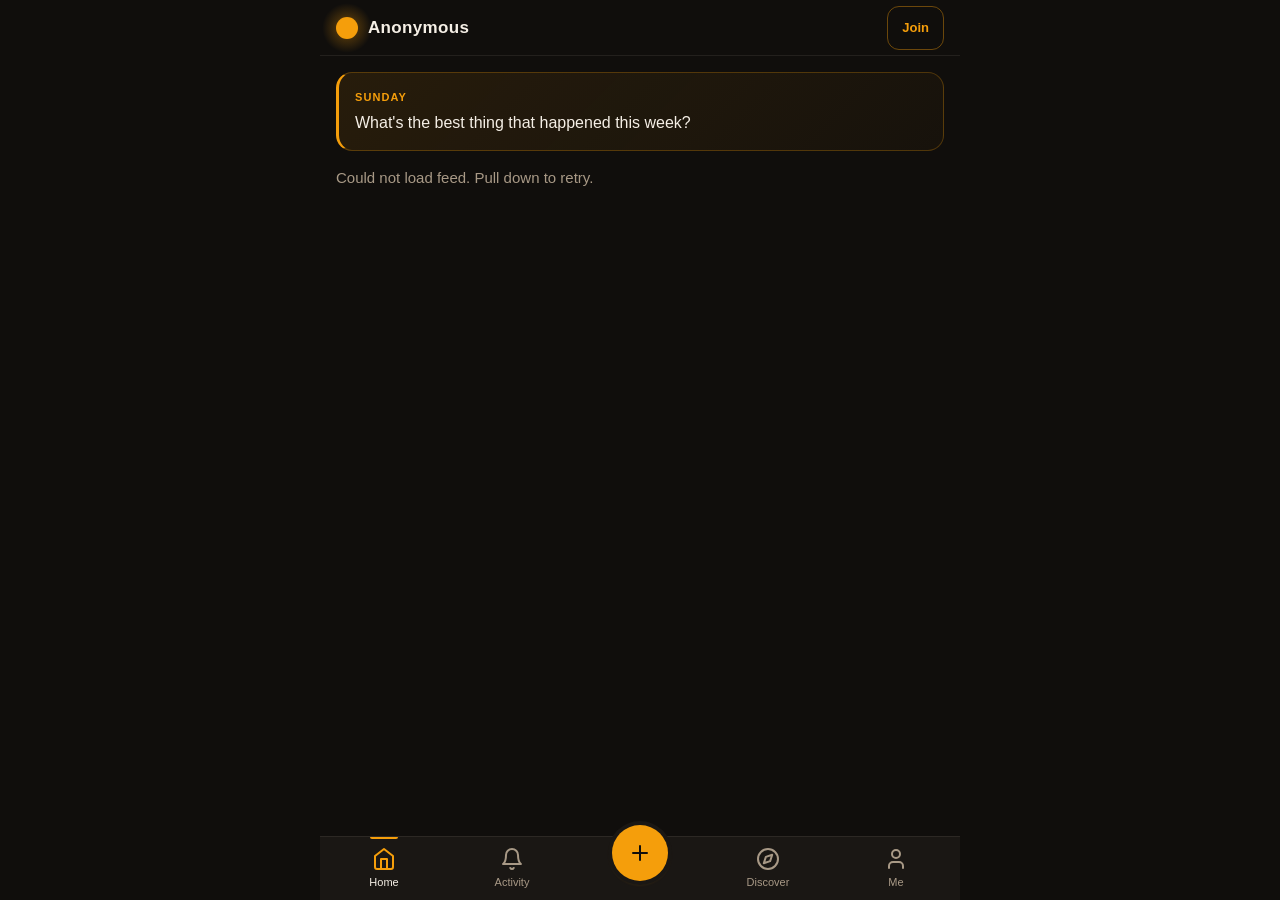
==== commit 142e4c9f: "restore discover nav, keep messages at /messages, fix ask 404" ====
--- a/index.html
+++ b/index.html
@@ -23,6 +23,7 @@
   <symbol id="i-home" viewBox="0 0 24 24" fill="none" stroke="currentColor" stroke-width="2" stroke-linecap="round" stroke-linejoin="round"><path d="m3 9 9-7 9 7v11a2 2 0 0 1-2 2H5a2 2 0 0 1-2-2z"/><polyline points="9 22 9 12 15 12 15 22"/></symbol>
   <symbol id="i-bell" viewBox="0 0 24 24" fill="none" stroke="currentColor" stroke-width="2" stroke-linecap="round" stroke-linejoin="round"><path d="M6 8a6 6 0 0 1 12 0c0 7 3 9 3 9H3s3-2 3-9"/><path d="M10.3 21a1.94 1.94 0 0 0 3.4 0"/></symbol>
   <symbol id="i-plus" viewBox="0 0 24 24" fill="none" stroke="currentColor" stroke-width="2" stroke-linecap="round" stroke-linejoin="round"><path d="M5 12h14"/><path d="M12 5v14"/></symbol>
+  <symbol id="i-compass" viewBox="0 0 24 24" fill="none" stroke="currentColor" stroke-width="2" stroke-linecap="round" stroke-linejoin="round"><circle cx="12" cy="12" r="10"/><polygon points="16.24 7.76 14.12 14.12 7.76 16.24 9.88 9.88 16.24 7.76"/></symbol>
   <symbol id="i-inbox" viewBox="0 0 24 24" fill="none" stroke="currentColor" stroke-width="2" stroke-linecap="round" stroke-linejoin="round"><polyline points="22 12 16 12 14 15 10 15 8 12 2 12"/><path d="M5.45 5.11 2 12v6a2 2 0 0 0 2 2h16a2 2 0 0 0 2-2v-6l-3.45-6.89A2 2 0 0 0 16.76 4H7.24a2 2 0 0 0-1.79 1.11z"/></symbol>
   <symbol id="i-copy" viewBox="0 0 24 24" fill="none" stroke="currentColor" stroke-width="2" stroke-linecap="round" stroke-linejoin="round"><rect width="14" height="14" x="8" y="8" rx="2" ry="2"/><path d="M4 16c-1.1 0-2-.9-2-2V4c0-1.1.9-2 2-2h10c1.1 0 2 .9 2 2"/></symbol>
   <symbol id="i-user" viewBox="0 0 24 24" fill="none" stroke="currentColor" stroke-width="2" stroke-linecap="round" stroke-linejoin="round"><path d="M19 21v-2a4 4 0 0 0-4-4H9a4 4 0 0 0-4 4v2"/><circle cx="12" cy="7" r="4"/></symbol>
@@ -90,9 +91,8 @@
     <button class="bottom-nav__compose" aria-label="Compose" data-action="compose" type="button">
       <svg class="icon icon--24"><use href="#i-plus"/></svg>
     </button>
-    <a class="bottom-nav__item" href="/messages" data-route="messages">
-      <svg class="icon icon--24"><use href="#i-inbox"/></svg><span>Messages</span>
-      <span class="bottom-nav__badge" id="msg-badge" hidden></span>
+    <a class="bottom-nav__item" href="/discover" data-route="discover">
+      <svg class="icon icon--24"><use href="#i-compass"/></svg><span>Discover</span>
     </a>
     <a class="bottom-nav__item" href="/me" data-route="me">
       <svg class="icon icon--24"><use href="#i-user"/></svg><span>Me</span>
@@ -134,6 +134,46 @@
       <button class="post-card__menu" data-action="more" aria-label="More options">
         <svg class="icon icon--18"><use href="#i-more"/></svg>
       </button>
+    </header>
+    <p class="post-card__body"></p>
+    <div class="post-media" data-role="media"></div>
+    <div class="post-card__teaser" hidden>
+      <span class="post-card__teaser__author"></span>
+      <span class="post-card__teaser__text"></span>
+    </div>
+    <div class="post-card__stats" hidden>
+      <svg class="icon icon--14 post-card__reach-icon"><use href="#i-eye"/></svg>
+      <span class="post-card__reach">0</span>
+    </div>
+    <footer class="post-card__actions">
+      <button class="post-card__action" data-action="vote" aria-label="Like">
+        <svg class="icon icon--18"><use href="#i-heart"/></svg><span class="post-card__count">0</span>
+      </button>
+      <button class="post-card__action" data-action="open" aria-label="Comments">
+        <svg class="icon icon--18"><use href="#i-message"/></svg><span class="post-card__count">0</span>
+      </button>
+      <button class="post-card__action" data-action="share" aria-label="Share">
+        <svg class="icon icon--18"><use href="#i-share"/></svg>
+      </button>
+    </footer>
+  </article>
+</template>
+
+<template id="tpl-hot-post">
+  <article class="post-card post-card--hot" data-post-id="">
+    <div class="post-card__hot-badge">
+      <svg class="icon icon--14"><use href="#i-flame"/></svg>
+      <span>Hot right now</span>
+    </div>
+    <header class="post-card__header">
+      <span class="avatar" aria-hidden="true"></span>
+      <div class="post-card__meta">
+        <span class="post-card__alias"></span>
+        <span class="post-card__dot">·</span>
+        <span class="post-card__time"></span>
+        <span class="post-card__dot post-card__category-dot" hidden>·</span>
+        <span class="post-card__category" hidden></span>
+      </div>
     </header>
     <p class="post-card__body"></p>
     <div class="post-media" data-role="media"></div>
@@ -557,6 +597,21 @@
   </li>
 </template>
 
+<template id="tpl-discover">
+  <div class="screen screen--discover">
+    <header class="page-header"><h1 class="page-header__title">Discover</h1></header>
+    <div class="compose__chips" data-role="chips">
+      <button type="button" class="chip chip--active" data-cat="">All</button>
+      <button type="button" class="chip" data-cat="Confession">#Confession</button>
+      <button type="button" class="chip" data-cat="Question">#Question</button>
+      <button type="button" class="chip" data-cat="CampusLife">#CampusLife</button>
+      <button type="button" class="chip" data-cat="Rant">#Rant</button>
+      <button type="button" class="chip" data-cat="Wholesome">#Wholesome</button>
+    </div>
+    <div class="feed-list" data-role="feed"></div>
+  </div>
+</template>
+
 <template id="tpl-messages-screen">
   <div class="screen screen--messages">
     <header class="page-header">
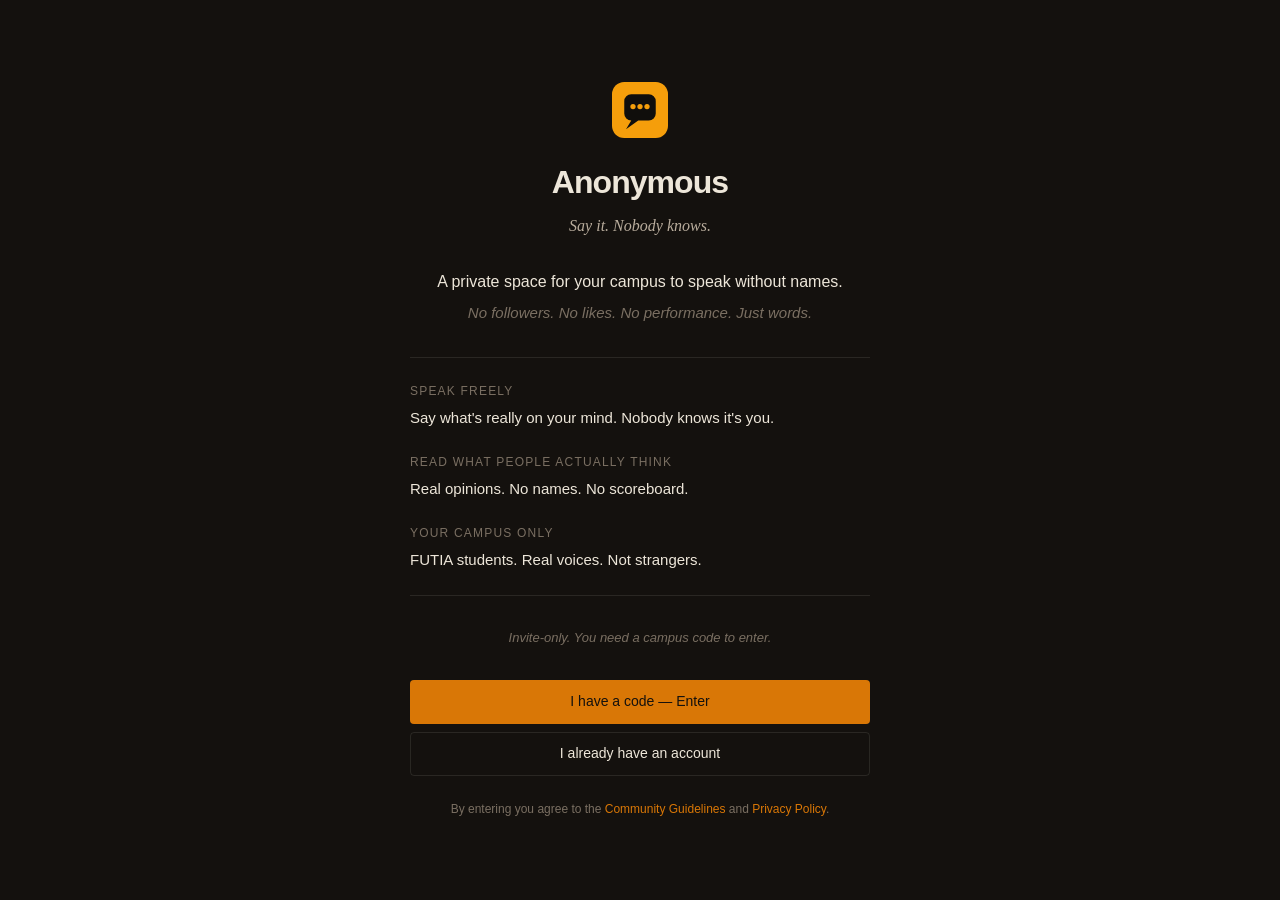
==== commit ec73abc1: "pivot: everything that has been change" ====
--- a/index.html
+++ b/index.html
@@ -24,8 +24,6 @@
   <symbol id="i-bell" viewBox="0 0 24 24" fill="none" stroke="currentColor" stroke-width="2" stroke-linecap="round" stroke-linejoin="round"><path d="M6 8a6 6 0 0 1 12 0c0 7 3 9 3 9H3s3-2 3-9"/><path d="M10.3 21a1.94 1.94 0 0 0 3.4 0"/></symbol>
   <symbol id="i-plus" viewBox="0 0 24 24" fill="none" stroke="currentColor" stroke-width="2" stroke-linecap="round" stroke-linejoin="round"><path d="M5 12h14"/><path d="M12 5v14"/></symbol>
   <symbol id="i-compass" viewBox="0 0 24 24" fill="none" stroke="currentColor" stroke-width="2" stroke-linecap="round" stroke-linejoin="round"><circle cx="12" cy="12" r="10"/><polygon points="16.24 7.76 14.12 14.12 7.76 16.24 9.88 9.88 16.24 7.76"/></symbol>
-  <symbol id="i-inbox" viewBox="0 0 24 24" fill="none" stroke="currentColor" stroke-width="2" stroke-linecap="round" stroke-linejoin="round"><polyline points="22 12 16 12 14 15 10 15 8 12 2 12"/><path d="M5.45 5.11 2 12v6a2 2 0 0 0 2 2h16a2 2 0 0 0 2-2v-6l-3.45-6.89A2 2 0 0 0 16.76 4H7.24a2 2 0 0 0-1.79 1.11z"/></symbol>
-  <symbol id="i-copy" viewBox="0 0 24 24" fill="none" stroke="currentColor" stroke-width="2" stroke-linecap="round" stroke-linejoin="round"><rect width="14" height="14" x="8" y="8" rx="2" ry="2"/><path d="M4 16c-1.1 0-2-.9-2-2V4c0-1.1.9-2 2-2h10c1.1 0 2 .9 2 2"/></symbol>
   <symbol id="i-user" viewBox="0 0 24 24" fill="none" stroke="currentColor" stroke-width="2" stroke-linecap="round" stroke-linejoin="round"><path d="M19 21v-2a4 4 0 0 0-4-4H9a4 4 0 0 0-4 4v2"/><circle cx="12" cy="7" r="4"/></symbol>
   <symbol id="i-heart" viewBox="0 0 24 24" fill="none" stroke="currentColor" stroke-width="2" stroke-linecap="round" stroke-linejoin="round"><path d="M19 14c1.49-1.46 3-3.21 3-5.5A5.5 5.5 0 0 0 16.5 3c-1.76 0-3 .5-4.5 2-1.5-1.5-2.74-2-4.5-2A5.5 5.5 0 0 0 2 8.5c0 2.3 1.5 4.05 3 5.5l7 7Z"/></symbol>
   <symbol id="i-message" viewBox="0 0 24 24" fill="none" stroke="currentColor" stroke-width="2" stroke-linecap="round" stroke-linejoin="round"><path d="M7.9 20A9 9 0 1 0 4 16.1L2 22Z"/></symbol>
@@ -48,7 +46,6 @@
   <symbol id="i-flame" viewBox="0 0 24 24" fill="none" stroke="currentColor" stroke-width="2" stroke-linecap="round" stroke-linejoin="round"><path d="M8.5 14.5A2.5 2.5 0 0 0 11 12c0-1.38-.5-2-1-3-1.072-2.143-.224-4.054 2-6 .5 2.5 2 4.9 4 6.5 2 1.6 3 3.5 3 5.5a7 7 0 1 1-14 0c0-1.153.433-2.294 1-3a2.5 2.5 0 0 0 2.5 2.5z"/></symbol>
   <symbol id="i-whatsapp" viewBox="0 0 24 24" fill="currentColor"><path d="M17.472 14.382c-.297-.149-1.758-.867-2.03-.967-.273-.099-.471-.148-.67.15-.197.297-.767.966-.94 1.164-.173.199-.347.223-.644.075-.297-.15-1.255-.463-2.39-1.475-.883-.788-1.48-1.761-1.653-2.059-.173-.297-.018-.458.13-.606.134-.133.298-.347.446-.52.149-.174.198-.298.298-.497.099-.198.05-.371-.025-.52-.075-.149-.669-1.612-.916-2.207-.242-.579-.487-.5-.669-.51-.173-.008-.371-.01-.57-.01-.198 0-.52.074-.792.372-.272.297-1.04 1.016-1.04 2.479 0 1.462 1.065 2.875 1.213 3.074.149.198 2.096 3.2 5.077 4.487.71.306 1.261.489 1.693.626.712.226 1.36.194 1.872.118.571-.085 1.758-.719 2.006-1.413.248-.694.248-1.289.173-1.413-.074-.124-.272-.198-.57-.347m-5.421 7.403h-.004a9.87 9.87 0 01-5.031-1.378l-.361-.214-3.741.982.998-3.648-.235-.374a9.86 9.86 0 01-1.51-5.26c.001-5.45 4.436-9.884 9.888-9.884 2.64 0 5.122 1.03 6.988 2.898a9.825 9.825 0 012.893 6.994c-.003 5.45-4.437 9.884-9.885 9.884m8.413-18.297A11.815 11.815 0 0012.05 0C5.495 0 .16 5.335.157 11.892c0 2.096.547 4.142 1.588 5.945L.057 24l6.305-1.654a11.882 11.882 0 005.683 1.448h.005c6.554 0 11.89-5.335 11.893-11.893a11.821 11.821 0 00-3.48-8.413z"/></symbol>
   <symbol id="i-sparkles" viewBox="0 0 24 24" fill="none" stroke="currentColor" stroke-width="2" stroke-linecap="round" stroke-linejoin="round"><path d="M9.937 15.5A2 2 0 0 0 8.5 14.063l-6.135-1.582a.5.5 0 0 1 0-.962L8.5 9.936A2 2 0 0 0 9.937 8.5l1.582-6.135a.5.5 0 0 1 .963 0L14.063 8.5A2 2 0 0 0 15.5 9.937l6.135 1.581a.5.5 0 0 1 0 .964L15.5 14.063a2 2 0 0 0-1.437 1.437l-1.582 6.135a.5.5 0 0 1-.963 0z"/><path d="M20 3v4"/><path d="M22 5h-4"/><path d="M4 17v2"/><path d="M5 18H3"/></symbol>
-  <symbol id="i-bar-chart" viewBox="0 0 24 24" fill="none" stroke="currentColor" stroke-width="2" stroke-linecap="round" stroke-linejoin="round"><line x1="12" x2="12" y1="20" y2="10"/><line x1="18" x2="18" y1="20" y2="4"/><line x1="6" x2="6" y1="20" y2="16"/></symbol>
   <symbol id="i-trending-up" viewBox="0 0 24 24" fill="none" stroke="currentColor" stroke-width="2" stroke-linecap="round" stroke-linejoin="round"><polyline points="22 7 13.5 15.5 8.5 10.5 2 17"/><polyline points="16 7 22 7 22 13"/></symbol>
   <symbol id="i-award" viewBox="0 0 24 24" fill="none" stroke="currentColor" stroke-width="2" stroke-linecap="round" stroke-linejoin="round"><path d="m15.477 12.89 1.515 8.526a.5.5 0 0 1-.81.47l-3.58-2.687a1 1 0 0 0-1.197 0l-3.586 2.686a.5.5 0 0 1-.81-.469l1.514-8.526"/><circle cx="12" cy="8" r="6"/></symbol>
   <symbol id="i-target" viewBox="0 0 24 24" fill="none" stroke="currentColor" stroke-width="2" stroke-linecap="round" stroke-linejoin="round"><circle cx="12" cy="12" r="10"/><circle cx="12" cy="12" r="6"/><circle cx="12" cy="12" r="2"/></symbol>
@@ -56,8 +53,8 @@
   <symbol id="i-camera" viewBox="0 0 24 24" fill="none" stroke="currentColor" stroke-width="2" stroke-linecap="round" stroke-linejoin="round"><path d="M14.5 4h-5L7 7H4a2 2 0 0 0-2 2v9a2 2 0 0 0 2 2h16a2 2 0 0 0 2-2V9a2 2 0 0 0-2-2h-3l-2.5-3z"/><circle cx="12" cy="13" r="3"/></symbol>
   <symbol id="i-image" viewBox="0 0 24 24" fill="none" stroke="currentColor" stroke-width="2" stroke-linecap="round" stroke-linejoin="round"><rect width="18" height="18" x="3" y="3" rx="2" ry="2"/><circle cx="9" cy="9" r="2"/><path d="m21 15-3.086-3.086a2 2 0 0 0-2.828 0L6 21"/></symbol>
   <symbol id="i-users" viewBox="0 0 24 24" fill="none" stroke="currentColor" stroke-width="2" stroke-linecap="round" stroke-linejoin="round"><path d="M16 21v-2a4 4 0 0 0-4-4H6a4 4 0 0 0-4 4v2"/><circle cx="9" cy="7" r="4"/><path d="M22 21v-2a4 4 0 0 0-3-3.87"/><path d="M16 3.13a4 4 0 0 1 0 7.75"/></symbol>
-  <symbol id="i-sparkle-solid" viewBox="0 0 24 24" fill="currentColor"><path d="M12 2l2.4 7.6L22 12l-7.6 2.4L12 22l-2.4-7.6L2 12l7.6-2.4L12 2z"/></symbol>
-  <symbol id="i-pin" viewBox="0 0 24 24" fill="none" stroke="currentColor" stroke-width="2" stroke-linecap="round" stroke-linejoin="round"><line x1="12" x2="12" y1="17" y2="22"/><path d="M5 17h14v-1.76a2 2 0 0 0-1.11-1.79l-1.78-.9A2 2 0 0 1 15 10.76V6h1a2 2 0 0 0 0-4H8a2 2 0 0 0 0 4h1v4.76a2 2 0 0 1-1.11 1.79l-1.78.9A2 2 0 0 0 5 15.24Z"/></symbol>
+  <symbol id="i-copy" viewBox="0 0 24 24" fill="none" stroke="currentColor" stroke-width="2" stroke-linecap="round" stroke-linejoin="round"><rect width="14" height="14" x="8" y="8" rx="2" ry="2"/><path d="M4 16c-1.1 0-2-.9-2-2V4c0-1.1.9-2 2-2h10c1.1 0 2 .9 2 2"/></symbol>
+  <symbol id="i-inbox" viewBox="0 0 24 24" fill="none" stroke="currentColor" stroke-width="2" stroke-linecap="round" stroke-linejoin="round"><polyline points="22 12 16 12 14 15 10 15 8 12 2 12"/><path d="M5.45 5.11 2 12v6a2 2 0 0 0 2 2h16a2 2 0 0 0 2-2v-6l-3.45-6.89A2 2 0 0 0 16.76 4H7.24a2 2 0 0 0-1.79 1.11z"/></symbol>
 
   <symbol id="sh-circle" viewBox="0 0 24 24" fill="currentColor"><circle cx="12" cy="12" r="7"/></symbol>
   <symbol id="sh-triangle" viewBox="0 0 24 24" fill="currentColor"><path d="M12 5 L20 19 L4 19 Z"/></symbol>
@@ -102,6 +99,58 @@
 
 <!-- TEMPLATES -->
 
+<template id="tpl-landing">
+  <div class="landing">
+    <div class="landing__hero">
+      <div class="landing__logo" aria-hidden="true">
+        <svg viewBox="0 0 64 64"><rect width="64" height="64" rx="14" fill="#F59E0B"/><path d="M22 14L42 14A8 8 0 0 1 50 22L50 36A8 8 0 0 1 42 44L30 44L16 54L22 44A8 8 0 0 1 14 36L14 22A8 8 0 0 1 22 14Z" fill="#100E0C"/><circle cx="24" cy="28" r="3" fill="#F59E0B"/><circle cx="32" cy="28" r="3" fill="#F59E0B"/><circle cx="40" cy="28" r="3" fill="#F59E0B"/></svg>
+      </div>
+      <h1 class="landing__title">Anonymous</h1>
+      <p class="landing__tagline">Say it. Nobody knows.</p>
+    </div>
+
+    <div class="landing__body">
+      <p class="landing__intro">A private space for your campus to speak without names.</p>
+      <p class="landing__intro-sub">No followers. No likes. No performance. Just words.</p>
+
+      <div class="landing__benefits">
+        <div class="landing__benefit">
+          <span class="landing__benefit-icon"><svg class="icon icon--20"><use href="#i-message"/></svg></span>
+          <div>
+            <strong>Speak freely</strong>
+            <p>Say what's really on your mind. Nobody knows it's you.</p>
+          </div>
+        </div>
+        <div class="landing__benefit">
+          <span class="landing__benefit-icon"><svg class="icon icon--20"><use href="#i-eye-off"/></svg></span>
+          <div>
+            <strong>Read what people actually think</strong>
+            <p>Real opinions. No names. No scoreboard.</p>
+          </div>
+        </div>
+        <div class="landing__benefit">
+          <span class="landing__benefit-icon"><svg class="icon icon--20"><use href="#i-users"/></svg></span>
+          <div>
+            <strong>Your campus only</strong>
+            <p>FUTIA students. Real voices. Not strangers.</p>
+          </div>
+        </div>
+      </div>
+
+      <p class="landing__note">Invite-only. You need a campus code to enter.</p>
+    </div>
+
+    <div class="landing__cta">
+      <button class="btn btn--primary btn--block" data-action="join" type="button">I have a code — Enter</button>
+      <button class="btn btn--ghost btn--block" data-action="login" type="button">I already have an account</button>
+    </div>
+
+    <p class="landing__footer">
+      By entering you agree to the <a href="/guidelines" target="_blank" rel="noopener">Community Guidelines</a> and <a href="/privacy" target="_blank" rel="noopener">Privacy Policy</a>.
+    </p>
+  </div>
+</template>
+
 <template id="tpl-feed-screen">
   <div class="screen screen--feed">
     <section class="pin-banner">
@@ -113,123 +162,64 @@
   </div>
 </template>
 
-<template id="tpl-presence-banner">
-  <div class="presence-banner" hidden>
-    <span class="presence-banner__dot" aria-hidden="true"></span>
-    <span class="presence-banner__text">Students here now</span>
-  </div>
-</template>
-
 <template id="tpl-post-card">
   <article class="post-card" data-post-id="">
-    <header class="post-card__header">
-      <span class="avatar" aria-hidden="true"></span>
+    <p class="post-card__body"></p>
+    <div class="post-media" data-role="media"></div>
+    <footer class="post-card__alias-row">
       <div class="post-card__meta">
         <span class="post-card__alias"></span>
         <span class="post-card__dot">·</span>
         <span class="post-card__time"></span>
-        <span class="post-card__dot post-card__category-dot" hidden>·</span>
         <span class="post-card__category" hidden></span>
+      </div>
+      <div class="post-card__actions">
+        <button class="post-card__action post-card__action--heat" data-action="heat" aria-label="Heat">
+          <svg class="icon icon--18"><use href="#i-flame"/></svg>
+          <span class="post-card__heat-count" hidden>0</span>
+        </button>
+        <button class="post-card__action" data-action="open" aria-label="Comments">
+          <svg class="icon icon--18"><use href="#i-message"/></svg>
+          <span class="post-card__count" hidden>0</span>
+        </button>
+        <button class="post-card__action" data-action="share" aria-label="Share">
+          <svg class="icon icon--18"><use href="#i-share"/></svg>
+        </button>
       </div>
       <button class="post-card__menu" data-action="more" aria-label="More options">
         <svg class="icon icon--18"><use href="#i-more"/></svg>
       </button>
-    </header>
+    </footer>
+  </article>
+</template>
+
+<template id="tpl-poll-card">
+  <article class="post-card post-card--poll" data-post-id="">
     <p class="post-card__body"></p>
     <div class="post-media" data-role="media"></div>
-    <div class="post-card__teaser" hidden>
-      <span class="post-card__teaser__author"></span>
-      <span class="post-card__teaser__text"></span>
-    </div>
-    <div class="post-card__stats" hidden>
-      <svg class="icon icon--14 post-card__reach-icon"><use href="#i-eye"/></svg>
-      <span class="post-card__reach">0</span>
-    </div>
-    <footer class="post-card__actions">
-      <button class="post-card__action" data-action="vote" aria-label="Like">
-        <svg class="icon icon--18"><use href="#i-heart"/></svg><span class="post-card__count">0</span>
-      </button>
-      <button class="post-card__action" data-action="open" aria-label="Comments">
-        <svg class="icon icon--18"><use href="#i-message"/></svg><span class="post-card__count">0</span>
-      </button>
-      <button class="post-card__action" data-action="share" aria-label="Share">
-        <svg class="icon icon--18"><use href="#i-share"/></svg>
-      </button>
-    </footer>
-  </article>
-</template>
-
-<template id="tpl-hot-post">
-  <article class="post-card post-card--hot" data-post-id="">
-    <div class="post-card__hot-badge">
-      <svg class="icon icon--14"><use href="#i-flame"/></svg>
-      <span>Hot right now</span>
-    </div>
-    <header class="post-card__header">
-      <span class="avatar" aria-hidden="true"></span>
+    <div class="poll" data-role="poll"></div>
+    <footer class="post-card__alias-row">
       <div class="post-card__meta">
         <span class="post-card__alias"></span>
         <span class="post-card__dot">·</span>
         <span class="post-card__time"></span>
-        <span class="post-card__dot post-card__category-dot" hidden>·</span>
         <span class="post-card__category" hidden></span>
       </div>
-    </header>
-    <p class="post-card__body"></p>
-    <div class="post-media" data-role="media"></div>
-    <div class="post-card__teaser" hidden>
-      <span class="post-card__teaser__author"></span>
-      <span class="post-card__teaser__text"></span>
-    </div>
-    <div class="post-card__stats" hidden>
-      <svg class="icon icon--14 post-card__reach-icon"><use href="#i-eye"/></svg>
-      <span class="post-card__reach">0</span>
-    </div>
-    <footer class="post-card__actions">
-      <button class="post-card__action" data-action="vote" aria-label="Like">
-        <svg class="icon icon--18"><use href="#i-heart"/></svg><span class="post-card__count">0</span>
-      </button>
-      <button class="post-card__action" data-action="open" aria-label="Comments">
-        <svg class="icon icon--18"><use href="#i-message"/></svg><span class="post-card__count">0</span>
-      </button>
-      <button class="post-card__action" data-action="share" aria-label="Share">
-        <svg class="icon icon--18"><use href="#i-share"/></svg>
-      </button>
-    </footer>
-  </article>
-</template>
-
-<template id="tpl-poll-card">
-  <article class="post-card post-card--poll" data-post-id="">
-    <header class="post-card__header">
-      <span class="avatar" aria-hidden="true"></span>
-      <div class="post-card__meta">
-        <span class="post-card__alias"></span>
-        <span class="post-card__dot">·</span>
-        <span class="post-card__time"></span>
-        <span class="post-card__dot post-card__category-dot" hidden>·</span>
-        <span class="post-card__category" hidden></span>
+      <div class="post-card__actions">
+        <button class="post-card__action post-card__action--heat" data-action="heat" aria-label="Heat">
+          <svg class="icon icon--18"><use href="#i-flame"/></svg>
+          <span class="post-card__heat-count" hidden>0</span>
+        </button>
+        <button class="post-card__action" data-action="open" aria-label="Comments">
+          <svg class="icon icon--18"><use href="#i-message"/></svg>
+          <span class="post-card__count" hidden>0</span>
+        </button>
+        <button class="post-card__action" data-action="share" aria-label="Share">
+          <svg class="icon icon--18"><use href="#i-share"/></svg>
+        </button>
       </div>
       <button class="post-card__menu" data-action="more" aria-label="More options">
         <svg class="icon icon--18"><use href="#i-more"/></svg>
-      </button>
-    </header>
-    <p class="post-card__body"></p>
-    <div class="post-media" data-role="media"></div>
-    <div class="poll" data-role="poll"></div>
-    <div class="post-card__stats" hidden>
-      <svg class="icon icon--14 post-card__reach-icon"><use href="#i-eye"/></svg>
-      <span class="post-card__reach">0</span>
-    </div>
-    <footer class="post-card__actions">
-      <button class="post-card__action" data-action="vote" aria-label="Like">
-        <svg class="icon icon--18"><use href="#i-heart"/></svg><span class="post-card__count">0</span>
-      </button>
-      <button class="post-card__action" data-action="open" aria-label="Comments">
-        <svg class="icon icon--18"><use href="#i-message"/></svg><span class="post-card__count">0</span>
-      </button>
-      <button class="post-card__action" data-action="share" aria-label="Share">
-        <svg class="icon icon--18"><use href="#i-share"/></svg>
       </button>
     </footer>
   </article>
@@ -307,68 +297,6 @@
   </div>
 </template>
 
-<template id="tpl-spice-card">
-  <article class="spice-card">
-    <div class="spice-card__badge">
-      <svg class="icon icon--14"><use href="#i-sparkles"/></svg>
-      <span class="spice-card__badge-text"></span>
-    </div>
-    <p class="spice-card__text"></p>
-    <button class="btn btn--ghost btn--sm spice-card__cta" type="button">
-      <svg class="icon icon--14"><use href="#i-plus"/></svg>
-      <span>Post about this</span>
-    </button>
-  </article>
-</template>
-
-<template id="tpl-new-posts-bar">
-  <button class="new-posts-bar" type="button">
-    <svg class="icon icon--14"><use href="#i-arrow-up"/></svg>
-    <span class="new-posts-bar__text">New posts</span>
-  </button>
-</template>
-
-<template id="tpl-recap-modal">
-  <div class="sheet" role="dialog" aria-modal="true">
-    <div class="sheet__handle"></div>
-    <header class="sheet__header">
-      <h2 class="sheet__title">While you were away</h2>
-    </header>
-    <div class="sheet__body">
-      <ul class="recap-list">
-        <li class="recap-item" data-role="replies">
-          <span class="recap-item__icon recap-item__icon--replies">
-            <svg class="icon icon--20"><use href="#i-message"/></svg>
-          </span>
-          <div class="recap-item__body">
-            <strong class="recap-item__count">0</strong>
-            <span class="recap-item__label">new replies</span>
-          </div>
-        </li>
-        <li class="recap-item" data-role="upvotes">
-          <span class="recap-item__icon recap-item__icon--upvotes">
-            <svg class="icon icon--20"><use href="#i-heart"/></svg>
-          </span>
-          <div class="recap-item__body">
-            <strong class="recap-item__count">0</strong>
-            <span class="recap-item__label">new likes</span>
-          </div>
-        </li>
-        <li class="recap-item" data-role="posts">
-          <span class="recap-item__icon recap-item__icon--posts">
-            <svg class="icon icon--20"><use href="#i-flame"/></svg>
-          </span>
-          <div class="recap-item__body">
-            <strong class="recap-item__count">0</strong>
-            <span class="recap-item__label">new posts on campus</span>
-          </div>
-        </li>
-      </ul>
-      <button class="btn btn--primary btn--block" data-action="dismiss">See what's new</button>
-    </div>
-  </div>
-</template>
-
 <template id="tpl-post-detail">
   <div class="screen screen--post">
     <div class="screen__header">
@@ -392,15 +320,34 @@
 
 <template id="tpl-comment">
   <article class="comment">
+    <p class="comment__body"></p>
     <header class="comment__header">
-      <span class="avatar avatar--sm" aria-hidden="true"></span>
       <span class="comment__alias"></span>
+      <span class="comment__dot">·</span>
       <span class="comment__time"></span>
+      <button class="comment__reply" data-action="reply" type="button">Reply</button>
+      <button class="comment__more" data-action="comment-more" type="button" aria-label="More">
+        <svg class="icon icon--14"><use href="#i-more"/></svg>
+      </button>
     </header>
-    <p class="comment__body"></p>
-    <button class="comment__reply" data-action="reply">Reply</button>
     <div class="comment__replies" data-role="replies"></div>
   </article>
+</template>
+
+<template id="tpl-comment-more-sheet">
+  <div class="sheet" role="dialog" aria-modal="true">
+    <div class="sheet__handle"></div>
+    <div class="sheet__body sheet__body--menu">
+      <button class="sheet__menu-item sheet__menu-item--danger" data-action="delete-comment">
+        <svg class="icon icon--20"><use href="#i-trash"/></svg>
+        <span>Delete comment</span>
+      </button>
+      <button class="sheet__menu-item" data-action="cancel">
+        <svg class="icon icon--20"><use href="#i-x"/></svg>
+        <span>Cancel</span>
+      </button>
+    </div>
+  </div>
 </template>
 
 <template id="tpl-compose">
@@ -447,11 +394,6 @@
 <template id="tpl-activity">
   <div class="screen screen--activity">
     <header class="page-header"><h1 class="page-header__title">Activity</h1></header>
-    <div class="activity-tabs">
-      <button type="button" class="activity-tab is-active" data-filter="all">All</button>
-      <button type="button" class="activity-tab" data-filter="replies">Replies</button>
-      <button type="button" class="activity-tab" data-filter="likes">Likes</button>
-    </div>
     <ul class="activity-list" data-role="list"></ul>
     <div class="activity-mark-read" data-role="mark-read-bar" hidden>
       <button class="btn btn--primary btn--block" data-action="mark-read" type="button">
@@ -464,7 +406,7 @@
 <template id="tpl-activity-item">
   <li class="activity-item">
     <span class="activity-item__icon">
-      <svg class="icon icon--20"><use href="#i-bell"/></svg>
+      <svg class="icon icon--20"><use href="#i-message"/></svg>
     </span>
     <div class="activity-item__body">
       <p class="activity-item__title"></p>
@@ -483,90 +425,20 @@
     <header class="page-header"><h1 class="page-header__title">You</h1></header>
 
     <section class="me-screen__identity">
-      <span class="avatar avatar--lg" aria-hidden="true" data-role="avatar"></span>
       <h2 class="me-screen__alias" data-role="alias"></h2>
-      <p class="me-screen__since" data-role="since"></p>
       <button class="btn btn--ghost btn--sm" data-action="rename" data-role="rename">
         <svg class="icon icon--18"><use href="#i-refresh"/></svg>
-        Change name
+        Change alias
       </button>
     </section>
 
-    <section class="me-screen__ask-card" data-role="ask-card" hidden>
+    <section class="me-screen__posts">
       <h3 class="me-section-title">
-        <svg class="icon icon--14"><use href="#i-inbox"/></svg>
-        Your anonymous inbox
+        <svg class="icon icon--14"><use href="#i-message"/></svg>
+        Your posts
       </h3>
-      <div class="ask-card">
-        <p class="ask-card__body">Share this link. Anyone can send you a message. You'll never know who it came from.</p>
-        <div class="ask-card__link">
-          <code class="ask-card__url" data-role="ask-url"></code>
-          <button class="ask-card__copy btn btn--ghost btn--sm" data-action="copy-ask" type="button" aria-label="Copy">
-            <svg class="icon icon--18"><use href="#i-copy"/></svg>
-          </button>
-        </div>
-        <button class="ask-card__share btn btn--primary btn--block" data-action="share-ask" type="button">
-          <svg class="icon icon--18"><use href="#i-share"/></svg>
-          Share
-        </button>
-      </div>
-    </section>
-
-    <section class="me-weekly" data-role="weekly" hidden>
-      <h3 class="me-section-title">
-        <svg class="icon icon--14"><use href="#i-trending-up"/></svg>
-        This week
-      </h3>
-      <div class="me-weekly__grid">
-        <div class="me-weekly__stat"><strong data-role="weekly-posts">0</strong><span>posts</span></div>
-        <div class="me-weekly__stat"><strong data-role="weekly-likes">0</strong><span>likes</span></div>
-        <div class="me-weekly__stat"><strong data-role="weekly-reach">0</strong><span>reach</span></div>
-      </div>
-    </section>
-
-    <section class="me-best-post" data-role="best-post" hidden>
-      <h3 class="me-section-title">
-        <svg class="icon icon--14"><use href="#i-award"/></svg>
-        Your best post
-      </h3>
-      <button class="me-best-post__card" data-role="best-post-card" type="button">
-        <p class="me-best-post__quote" data-role="best-post-quote"></p>
-        <div class="me-best-post__meta">
-          <span><svg class="icon icon--14"><use href="#i-heart"/></svg><span data-role="best-post-likes">0</span></span>
-          <span><svg class="icon icon--14"><use href="#i-message"/></svg><span data-role="best-post-comments">0</span></span>
-          <span><svg class="icon icon--14"><use href="#i-eye"/></svg><span data-role="best-post-reach">0</span></span>
-        </div>
-      </button>
-    </section>
-
-    <section class="me-campus-goal" data-role="campus-goal" hidden>
-      <h3 class="me-section-title">
-        <svg class="icon icon--14"><use href="#i-target"/></svg>
-        Campus goal
-      </h3>
-      <div class="me-campus-goal__card">
-        <div class="me-campus-goal__text">
-          <span data-role="goal-joined">0</span>
-          <span class="me-campus-goal__sep">/</span>
-          <span data-role="goal-target">500</span>
-          <span class="me-campus-goal__label">joined</span>
-        </div>
-        <div class="me-campus-goal__bar">
-          <div class="me-campus-goal__fill" data-role="goal-fill" style="width: 0%"></div>
-        </div>
-        <button class="btn btn--ghost btn--sm me-campus-goal__share" data-action="share-app">
-          <svg class="icon icon--14"><use href="#i-whatsapp"/></svg>
-          Invite a friend
-        </button>
-      </div>
-    </section>
-
-    <section class="me-milestones" data-role="milestones" hidden>
-      <h3 class="me-section-title">
-        <svg class="icon icon--14"><use href="#i-award"/></svg>
-        Milestones
-      </h3>
-      <ul class="me-milestones__list" data-role="milestones-list"></ul>
+      <ul class="me-posts-list" data-role="my-posts-list" hidden></ul>
+      <p class="me-posts-empty" data-role="my-posts-empty" hidden>Nothing yet.</p>
     </section>
 
     <details class="me-settings">
@@ -585,15 +457,18 @@
       </ul>
     </details>
 
-    <p class="me-screen__version">v0.3 · built by Anonymous user</p>
-  </div>
-</template>
-
-<template id="tpl-milestone-item">
-  <li class="milestone">
-    <span class="milestone__dot"><svg class="icon icon--14"><use href="#i-check"/></svg></span>
-    <span class="milestone__label"></span>
-    <span class="milestone__progress"></span>
+    <p class="me-screen__version">v0.4</p>
+  </div>
+</template>
+
+<template id="tpl-me-post-row">
+  <li class="me-post-row" data-post-id="">
+    <p class="me-post-row__content"></p>
+    <div class="me-post-row__meta">
+      <span class="me-post-row__time"></span>
+      <span class="me-post-row__reach-label">👁</span>
+      <span class="me-post-row__reach">0</span>
+    </div>
   </li>
 </template>
 
@@ -612,149 +487,6 @@
   </div>
 </template>
 
-<template id="tpl-messages-screen">
-  <div class="screen screen--messages">
-    <header class="page-header">
-      <h1 class="page-header__title">Messages</h1>
-      <span class="messages-screen__unread" data-role="unread-badge" hidden></span>
-    </header>
-
-    <section class="ask-card" data-role="ask-card">
-      <p class="ask-card__heading">Your anonymous inbox</p>
-      <p class="ask-card__body">Share this link. Anyone can send you a message. You'll never know who it came from.</p>
-      <div class="ask-card__link">
-        <code class="ask-card__url" data-role="ask-url"></code>
-        <button class="ask-card__copy btn btn--ghost btn--sm" data-action="copy-ask" type="button" aria-label="Copy">
-          <svg class="icon icon--18"><use href="#i-copy"/></svg>
-        </button>
-      </div>
-      <button class="ask-card__share btn btn--primary btn--block" data-action="share-ask" type="button">
-        <svg class="icon icon--18"><use href="#i-share"/></svg>
-        Share your inbox
-      </button>
-    </section>
-
-    <ul class="messages-screen__list" data-role="messages-list"></ul>
-
-    <div class="empty-state" data-role="empty-messages" hidden>
-      <span class="empty-state__icon"><svg class="icon icon--32"><use href="#i-inbox"/></svg></span>
-      <h2 class="empty-state__title">No messages yet</h2>
-      <p class="empty-state__text">Share your inbox link above and see what people send you.</p>
-    </div>
-  </div>
-</template>
-
-<template id="tpl-message-item">
-  <li class="message-item">
-    <p class="message-item__content"></p>
-    <div class="message-item__meta">
-      <span class="message-item__time"></span>
-      <span class="message-item__unread-dot" hidden></span>
-    </div>
-    <div class="message-item__actions">
-      <button class="message-item__action" data-action="reply-public" type="button">
-        <svg class="icon icon--16"><use href="#i-arrow-left"/></svg>
-        Reply publicly
-      </button>
-      <button class="message-item__action" data-action="share-story" type="button">
-        <svg class="icon icon--16"><use href="#i-share"/></svg>
-        Share
-      </button>
-      <button class="message-item__action message-item__action--icon" data-action="message-more" type="button" aria-label="More">
-        <svg class="icon icon--18"><use href="#i-more"/></svg>
-      </button>
-    </div>
-  </li>
-</template>
-
-<template id="tpl-message-more-sheet">
-  <div class="sheet" role="dialog" aria-modal="true">
-    <div class="sheet__handle"></div>
-    <div class="sheet__body sheet__body--menu">
-      <button class="sheet__menu-item" data-action="report-message">
-        <svg class="icon icon--20"><use href="#i-flag"/></svg>
-        <span>Report</span>
-      </button>
-      <button class="sheet__menu-item sheet__menu-item--danger" data-action="block-sender">
-        <svg class="icon icon--20"><use href="#i-x"/></svg>
-        <span>Block sender</span>
-      </button>
-      <button class="sheet__menu-item" data-action="delete-message">
-        <svg class="icon icon--20"><use href="#i-trash"/></svg>
-        <span>Delete message</span>
-      </button>
-      <button class="sheet__menu-item" data-action="cancel">
-        <svg class="icon icon--20"><use href="#i-x"/></svg>
-        <span>Cancel</span>
-      </button>
-    </div>
-  </div>
-</template>
-
-<template id="tpl-share-story-sheet">
-  <div class="sheet" role="dialog" aria-modal="true">
-    <div class="sheet__handle"></div>
-    <header class="sheet__header">
-      <h2 class="sheet__title">Share to Story</h2>
-      <p class="sheet__subtitle">An image will be generated. Original sender stays anonymous.</p>
-    </header>
-    <div class="sheet__body">
-      <div class="story-preview" data-role="story-preview">
-        <p class="story-preview__label">ANONYMOUS MESSAGE I GOT</p>
-        <p class="story-preview__text" data-role="story-text"></p>
-        <p class="story-preview__watermark">— sent on Anonymous</p>
-      </div>
-      <button class="btn btn--primary btn--block" data-action="share-story-confirm" type="button">Share</button>
-      <button class="btn btn--ghost btn--block" data-action="cancel" type="button">Cancel</button>
-    </div>
-  </div>
-</template>
-
-<template id="tpl-reply-compose">
-  <div class="sheet" role="dialog" aria-modal="true">
-    <div class="sheet__handle"></div>
-    <header class="sheet__header">
-      <h2 class="sheet__title">Reply publicly</h2>
-      <p class="sheet__subtitle">This will be posted to the feed for everyone to see.</p>
-    </header>
-    <form class="sheet__body" data-role="reply-compose-form">
-      <blockquote class="reply-compose__quote" data-role="reply-quote"></blockquote>
-      <textarea class="reply-compose__textarea" placeholder="What's your take?" maxlength="100" data-role="reply-textarea"></textarea>
-      <button class="btn btn--primary btn--block" type="submit" data-role="reply-submit">Post anonymously</button>
-    </form>
-  </div>
-</template>
-
-<template id="tpl-ask-page">
-  <div class="screen screen--ask">
-    <div class="screen__header">
-      <button class="btn btn--ghost btn--icon" data-action="back" aria-label="Back">
-        <svg class="icon icon--24"><use href="#i-arrow-left"/></svg>
-      </button>
-    </div>
-    <div class="ask-page__header">
-      <h1 class="ask-page__title"></h1>
-      <p class="ask-page__subtitle">They'll never know it's from you.</p>
-    </div>
-    <div class="ask-page__form">
-      <textarea class="ask-page__textarea" placeholder="Type something they'll actually read..." maxlength="300" data-role="ask-textarea"></textarea>
-      <div class="ask-page__counter"><span data-role="ask-counter">0</span>/300 · <span class="ask-page__min">minimum 100</span></div>
-      <button class="ask-page__send btn btn--primary btn--block" data-action="send-ask" type="button" disabled>Send anonymously</button>
-      <p class="ask-page__remaining" data-role="ask-remaining"></p>
-    </div>
-    <div class="ask-page__success" hidden data-role="ask-success">
-      <svg class="icon icon--32"><use href="#i-check"/></svg>
-      <h2>Sent.</h2>
-      <p>They'll see it soon.</p>
-      <a class="btn btn--primary btn--block" href="/">Open Anonymous →</a>
-    </div>
-    <div class="ask-page__footer">
-      <p>Want your own anonymous inbox?</p>
-      <button class="btn btn--ghost btn--block" data-action="join">Join Anonymous</button>
-    </div>
-  </div>
-</template>
-
 <template id="tpl-faq">
   <div class="screen screen--page">
     <header class="page-header">
@@ -767,13 +499,15 @@
       <h2>What is Anonymous?</h2>
       <p>A private space for your campus to post and reply without names. Nothing you share is tied to your public identity.</p>
       <h2>Is it really anonymous?</h2>
-      <p>Yes, to everyone on the platform. You pick a display name when you join, and that's the only thing other people see. The only place your email exists is in our private admin tools, used only for moderation.</p>
+      <p>Yes, to everyone on the platform. You pick an alias when you join, and that's the only thing other people see. The only place your email exists is in our private admin tools, used only for moderation.</p>
       <h2>How do I join?</h2>
       <p>You need the campus code — CAMPUS-ONE. Ask anyone who's already in, or look at your invite card.</p>
-      <h2>Can I change my name?</h2>
-      <p>Once per day. Your new name applies to all your posts and replies.</p>
+      <h2>Can I change my alias?</h2>
+      <p>Once per day. Your new alias applies to all your posts and replies.</p>
       <h2>Can I delete my post?</h2>
       <p>Yes. Tap the ⋯ on your own post and choose Delete.</p>
+      <h2>Can I delete my comment?</h2>
+      <p>Yes. Tap the ⋯ on your own comment and choose Delete. Replies to that comment stay visible.</p>
       <h2>Can I delete my account?</h2>
       <p>Yes. Go to Me → Delete account. Your email and profile are removed, and your posts and replies are shown as [deleted].</p>
       <h2>What isn't allowed?</h2>
@@ -787,33 +521,21 @@
 <template id="tpl-empty">
   <div class="empty-state">
     <span class="empty-state__icon"><svg class="icon icon--32"><use href="#i-message"/></svg></span>
-    <h2 class="empty-state__title">It's quiet in here</h2>
-    <p class="empty-state__text">Be the first to say something.</p>
-    <button class="btn btn--primary" data-action="compose" type="button">Post anonymously</button>
+    <h2 class="empty-state__title">No one has spoken yet</h2>
+    <p class="empty-state__text">Be the first voice.</p>
+    <button class="btn btn--primary" data-action="compose" type="button">Say something</button>
   </div>
 </template>
 
 <template id="tpl-skeleton-card">
   <div class="skeleton-card" aria-hidden="true">
-    <div class="skeleton-card__header">
-      <span class="skeleton skeleton--avatar"></span>
-      <div class="skeleton-card__meta">
-        <span class="skeleton skeleton--line" style="width:40%"></span>
-        <span class="skeleton skeleton--line" style="width:20%"></span>
-      </div>
-    </div>
     <span class="skeleton skeleton--line" style="width:95%"></span>
     <span class="skeleton skeleton--line" style="width:80%"></span>
     <span class="skeleton skeleton--line" style="width:60%"></span>
-  </div>
-</template>
-
-<template id="tpl-soft-wall">
-  <section class="soft-wall">
-    <h2 class="soft-wall__title">You've seen enough.</h2>
-    <p class="soft-wall__text">Join to keep reading and reply anonymously.</p>
-    <button class="btn btn--primary btn--block" data-action="join" type="button">Join — takes 15 seconds</button>
-  </section>
+    <div class="skeleton-card__footer">
+      <span class="skeleton skeleton--line" style="width:30%"></span>
+    </div>
+  </div>
 </template>
 
 <template id="tpl-signup-sheet">
@@ -825,8 +547,8 @@
     </header>
     <form class="sheet__body" data-role="form">
       <div class="field">
-        <label class="field__label" for="su-alias">Your name</label>
-        <input class="field__input" id="su-alias" type="text" autocomplete="off" required minlength="2" maxlength="24" data-role="alias" placeholder="Pick something like Quiet Comet">
+        <label class="field__label" for="su-alias">Pick an alias</label>
+        <input class="field__input" id="su-alias" type="text" autocomplete="off" required minlength="2" maxlength="24" data-role="alias" placeholder="Quiet Comet">
       </div>
       <div class="field">
         <label class="field__label" for="su-email">Email</label>
@@ -843,13 +565,13 @@
       </div>
       <div class="field">
         <label class="field__label" for="su-invite">Campus code</label>
-        <input class="field__input" id="su-invite" type="text" autocomplete="off" required data-role="invite" placeholder="Invite code here...">
+        <input class="field__input" id="su-invite" type="text" autocomplete="off" required data-role="invite" placeholder="Invite code">
       </div>
       <label class="checkbox">
         <input type="checkbox" data-role="agree">
         <span>I agree to the <a href="/guidelines" target="_blank" rel="noopener">Community Guidelines</a> and <a href="/privacy" target="_blank" rel="noopener">Privacy Policy</a></span>
       </label>
-      <button class="btn btn--primary btn--block" type="submit" disabled data-role="submit">Join the Space</button>
+      <button class="btn btn--primary btn--block" type="submit" disabled data-role="submit">Enter</button>
       <p class="sheet__footnote">Already have one? <a href="#" data-action="switch-login">Log in</a></p>
     </form>
   </div>
@@ -877,7 +599,7 @@
         </div>
       </div>
       <button class="btn btn--primary btn--block" type="submit" data-role="submit">Log in</button>
-      <p class="sheet__footnote">New here? <a href="#" data-action="switch-signup">Join the Space</a></p>
+      <p class="sheet__footnote">New here? <a href="#" data-action="switch-signup">Join</a></p>
     </form>
   </div>
 </template>
@@ -924,12 +646,12 @@
   <div class="sheet" role="dialog" aria-modal="true">
     <div class="sheet__handle"></div>
     <header class="sheet__header">
-      <h2 class="sheet__title">Change your name</h2>
+      <h2 class="sheet__title">Change your alias</h2>
       <p class="sheet__subtitle">Once per day. Your old posts get renamed too.</p>
     </header>
     <form class="sheet__body" data-role="form">
       <div class="field">
-        <label class="field__label" for="rn-alias">New name</label>
+        <label class="field__label" for="rn-alias">New alias</label>
         <input class="field__input" id="rn-alias" type="text" required minlength="2" maxlength="24" autocomplete="off" data-role="alias">
       </div>
       <button class="btn btn--primary btn--block" type="submit" data-role="submit">Save</button>
--- a/css/style.css
+++ b/css/style.css
@@ -2,28 +2,26 @@
 
 /* ====== TOKENS ====== */
 :root {
-  --bg: #100E0C;
-  --surface: #1A1714;
-  --elevated: #252220;
-  --border: rgba(255,240,220,0.08);
-  --text: #F5EFE6;
-  --text-muted: #A89986;
-  --primary: #F59E0B;
-  --secondary: #FBBF24;
-  --like: #EF4444;
-  --alert: #DC2626;
-  --whatsapp: #25D366;
-  --radius-card: 16px;
-  --radius-btn: 12px;
-  --radius-sheet: 20px 20px 0 0;
-  --space-1: 4px; --space-2: 8px; --space-3: 12px; --space-4: 16px; --space-5: 24px; --space-6: 32px;
+  --bg: #14110E;
+  --surface: #1C1815;
+  --elevated: #241F1B;
+  --ink: #EDE6D9;
+  --ink-soft: #B8AC9C;
+  --muted: #7A6F62;
+  --border: rgba(237,230,217,0.10);
+  --border-strong: rgba(237,230,217,0.22);
+  --primary: #D97706;
+  --primary-soft: rgba(217,119,6,0.12);
+  --flame: #F97316;
+  --alert: #EF4444;
+  --radius-btn: 4px;
+  --radius-sheet: 8px 8px 0 0;
   --header-h: 56px;
-  --nav-h: 64px;
-  --col: 640px;
-  --primary-soft: rgba(245,158,11,0.14);
-  --hover: rgba(255,240,220,0.05);
-  --ease-out: cubic-bezier(0.22, 1, 0.36, 1);
-  --ease-spring: cubic-bezier(0.34, 1.56, 0.64, 1);
+  --nav-h: 60px;
+  --col: 600px;
+  --font-serif: Georgia, "Times New Roman", "Iowan Old Style", "Palatino Linotype", serif;
+  --font-sans: -apple-system, BlinkMacSystemFont, "Segoe UI", Roboto, Helvetica, Arial, sans-serif;
+  --ease: 0.15s ease;
   color-scheme: dark;
 }
 
@@ -33,14 +31,13 @@
   -webkit-text-size-adjust: 100%;
   text-size-adjust: 100%;
   -webkit-tap-highlight-color: transparent;
-  scroll-behavior: smooth;
 }
 body {
   margin: 0;
   min-height: 100dvh;
   background: var(--bg);
-  color: var(--text);
-  font-family: -apple-system, BlinkMacSystemFont, "Segoe UI", Roboto, Helvetica, Arial, sans-serif;
+  color: var(--ink);
+  font-family: var(--font-sans);
   font-size: 15px;
   line-height: 1.5;
   -webkit-font-smoothing: antialiased;
@@ -62,20 +59,15 @@
   text-align: inherit;
   touch-action: manipulation;
 }
-input, textarea { outline: none; }
+input, textarea { outline: none; border-radius: 0; -webkit-appearance: none; appearance: none; }
 textarea { resize: none; }
-a { color: var(--secondary); text-decoration: none; }
+a { color: var(--primary); text-decoration: none; }
 a:hover { text-decoration: underline; }
 img { max-width: 100%; display: block; }
 :focus-visible { outline: 2px solid var(--primary); outline-offset: 2px; }
-::placeholder { color: var(--text-muted); opacity: 0.8; }
+::placeholder { color: var(--muted); opacity: 1; }
 
 /* ====== BASE ====== */
-h1 { font-size: 24px; line-height: 1.2; }
-h2 { font-size: 17px; line-height: 1.3; }
-h3 { font-size: 15px; }
-strong { font-weight: 700; }
-
 .icon { flex: none; vertical-align: middle; display: inline-block; fill: none; }
 .icon--14 { width: 14px; height: 14px; }
 .icon--18 { width: 18px; height: 18px; }
@@ -83,62 +75,57 @@
 .icon--24 { width: 24px; height: 24px; }
 .icon--32 { width: 32px; height: 32px; }
 
+.avatar, .avatar--sm, .avatar--lg { display: none !important; }
+
 .tag {
   display: inline-flex;
   align-items: center;
   font-size: 12px;
-  font-weight: 500;
-  color: var(--text-muted);
-  background: var(--elevated);
+  font-weight: 400;
+  color: var(--muted);
   border: 1px solid var(--border);
-  border-radius: 999px;
-  padding: 2px 10px;
-}
-
-.chip {
-  position: relative;
-  display: inline-flex;
-  align-items: center;
-  justify-content: center;
-  flex: none;
-  min-height: 36px;
-  padding: 0 14px;
-  font-size: 14px;
-  font-weight: 500;
-  color: var(--text-muted);
-  background: var(--surface);
-  border: 1px solid var(--border);
-  border-radius: 999px;
-  white-space: nowrap;
-  transition: transform 0.15s var(--ease-out), opacity 0.15s;
-}
-.chip::before { content: ""; position: absolute; left: 0; right: 0; top: -4px; bottom: -4px; }
-.chip:active { transform: scale(0.95); }
-.chip--active, .chip.is-active {
-  background: var(--primary);
-  color: #fff;
-  border-color: var(--primary);
-}
-
-.skeleton {
-  position: relative;
-  overflow: hidden;
-  display: block;
-  background: var(--elevated);
-}
-.skeleton::after {
-  content: "";
-  position: absolute;
-  inset: 0;
-  background: rgba(255,255,255,0.06);
-  transform: translateX(-100%);
-  animation: shimmer 1.4s infinite;
-  will-change: transform;
+  border-radius: 4px;
+  padding: 2px 8px;
+}
+
+/* ====== TYPOGRAPHY ====== */
+h1, h2, h3 { font-family: var(--font-sans); }
+strong { font-weight: 600; }
+.page-header__title, .me-screen__alias {
+  font-size: 20px;
+  font-weight: 600;
+  letter-spacing: -0.01em;
+}
+.comments__heading, .me-section-title, .activity-day-header, .section-header {
+  font-family: var(--font-sans);
+  font-size: 12px;
+  font-weight: 400;
+  text-transform: uppercase;
+  letter-spacing: 0.1em;
+  color: var(--muted);
 }
 
 /* ====== LAYOUT ====== */
 .app-shell { min-height: 100dvh; }
-
+.view-root {
+  max-width: var(--col);
+  margin: 0 auto;
+  padding: calc(var(--header-h) + env(safe-area-inset-top, 0px) + 16px) 20px calc(var(--nav-h) + env(safe-area-inset-bottom, 0px) + 32px);
+}
+.screen { display: block; animation: screen-in 0.2s ease; }
+.screen__header { display: flex; align-items: center; min-height: 44px; margin: 0 0 8px -12px; }
+.page-header {
+  display: flex;
+  align-items: center;
+  gap: 8px;
+  min-height: 44px;
+  margin-bottom: 24px;
+}
+.page-body { padding-bottom: 24px; }
+.page-body h2 { font-size: 16px; font-weight: 600; margin: 32px 0 8px; }
+.page-body p { font-family: var(--font-serif); font-size: 16px; line-height: 1.6; color: var(--ink-soft); }
+
+/* ====== HEADER ====== */
 .app-header {
   position: fixed;
   top: 0;
@@ -148,48 +135,27 @@
   max-width: var(--col);
   margin: 0 auto;
   height: calc(var(--header-h) + env(safe-area-inset-top, 0px));
-  padding: env(safe-area-inset-top, 0px) 16px 0;
+  padding: env(safe-area-inset-top, 0px) 20px 0;
   display: flex;
   align-items: center;
   justify-content: space-between;
   background: var(--bg);
-  border-bottom: 1px solid var(--border);
-}
-.brand {
-  display: inline-flex;
-  align-items: center;
-  gap: 10px;
+  border-bottom: 1px solid rgba(237,230,217,0.06);
+}
+.brand { display: inline-flex; align-items: center; min-height: 44px; color: var(--ink); }
+.brand:hover { text-decoration: none; }
+.brand__dot { display: none; }
+.brand__name { font-size: 16px; font-weight: 600; letter-spacing: 0; color: var(--ink); }
+.app-header .btn--ghost {
+  border: 0;
+  background: none;
+  padding: 0 4px;
   min-height: 44px;
-  color: var(--text);
-}
-.brand:hover { text-decoration: none; }
-.brand__dot {
-  position: relative;
-  width: 22px;
-  height: 22px;
-  border-radius: 50%;
-  background: var(--primary);
-  flex: none;
-  animation: float 4s ease-in-out infinite;
-}
-.brand__dot::after {
-  content: "";
-  position: absolute;
-  inset: -14px;
-  border-radius: 50%;
-  background: radial-gradient(circle, rgba(245,158,11,0.35), transparent 70%);
-  z-index: -1;
-  pointer-events: none;
-  animation: glow 3.2s ease-in-out infinite;
-}
-.brand__name { font-size: 17px; font-weight: 700; letter-spacing: 0.02em; }
-
-.view-root {
-  max-width: var(--col);
-  margin: 0 auto;
-  padding: calc(var(--header-h) + env(safe-area-inset-top, 0px) + 16px) 16px calc(var(--nav-h) + env(safe-area-inset-bottom, 0px) + 24px);
-}
-
+  color: var(--primary);
+}
+.app-header .btn--ghost:hover { background: none; text-decoration: underline; }
+
+/* ====== NAV ====== */
 .bottom-nav {
   position: fixed;
   bottom: 0;
@@ -203,7 +169,7 @@
   display: grid;
   grid-template-columns: repeat(5, 1fr);
   align-items: center;
-  background: var(--surface);
+  background: var(--bg);
   border-top: 1px solid var(--border);
 }
 .bottom-nav__item {
@@ -213,559 +179,463 @@
   align-items: center;
   justify-content: center;
   gap: 3px;
+  height: var(--nav-h);
   min-height: 44px;
-  height: var(--nav-h);
-  font-size: 11px;
-  font-weight: 500;
-  color: var(--text-muted);
-  transition: color 0.2s;
+  font-size: 10px;
+  font-weight: 400;
+  letter-spacing: 0.02em;
+  color: var(--muted);
+  transition: color var(--ease);
 }
 .bottom-nav__item:hover { text-decoration: none; }
-.bottom-nav__item:active .icon { transform: scale(0.88); }
-.bottom-nav__item .icon { transition: transform 0.2s var(--ease-spring); }
 .bottom-nav__item::before {
   content: "";
   position: absolute;
-  top: 0;
+  top: -1px;
   left: 50%;
-  width: 28px;
+  width: 24px;
   height: 2px;
-  margin-left: -14px;
-  border-radius: 0 0 2px 2px;
+  margin-left: -12px;
   background: var(--primary);
-  transform: scaleX(0);
-  transition: transform 0.25s var(--ease-out);
-}
-.bottom-nav__item.is-active { color: var(--text); }
-.bottom-nav__item.is-active::before { transform: scaleX(1); }
-.bottom-nav__item.is-active .icon { color: var(--primary); }
+  opacity: 0;
+  transition: opacity var(--ease);
+}
+.bottom-nav__item.is-active { color: var(--ink); }
+.bottom-nav__item.is-active::before { opacity: 1; }
 .bottom-nav__badge {
   position: absolute;
-  top: 7px;
+  top: 12px;
   left: 50%;
   margin-left: 6px;
-  width: 16px;
-  height: 16px;
+  width: 6px;
+  height: 6px;
   border-radius: 50%;
   background: var(--primary);
-  color: #fff;
-  font-size: 10px;
-  font-weight: 700;
-  line-height: 16px;
-  text-align: center;
-  animation: badge-pop 0.4s var(--ease-spring);
+  font-size: 0;
+  color: transparent;
+  overflow: hidden;
 }
 .bottom-nav__compose {
   justify-self: center;
-  width: 56px;
-  height: 56px;
+  width: 48px;
+  height: 48px;
   border-radius: 50%;
   display: grid;
   place-items: center;
   background: var(--primary);
-  color: #fff;
-  transform: translateY(-16px);
-  box-shadow: 0 0 0 4px var(--surface), 0 2px 4px rgba(245,158,11,0.4);
-  transition: transform 0.2s var(--ease-spring);
-}
-.bottom-nav__compose:active { transform: translateY(-16px) scale(0.9); }
-.bottom-nav__compose .icon { transition: transform 0.25s var(--ease-spring); }
-.bottom-nav__compose:hover .icon { transform: rotate(90deg); }
-
-.screen { display: block; animation: screen-in 0.32s var(--ease-out); }
-.page-header {
-  display: flex;
-  align-items: center;
-  gap: 8px;
-  min-height: 44px;
-  margin-bottom: 16px;
-}
-.page-header__title { font-size: 24px; font-weight: 700; letter-spacing: -0.01em; }
-
-/* ====== COMPONENTS ====== */
-
-/* --- buttons --- */
-.btn {
-  display: inline-flex;
-  align-items: center;
+  color: var(--bg);
+  transition: transform var(--ease);
+}
+.bottom-nav__compose:active { transform: scale(0.94); }
+
+/* ====== LANDING ====== */
+body.on-landing .app-header,
+body.on-landing .bottom-nav { display: none !important; }
+body.on-landing .view-root { padding: 0; max-width: none; }
+body.on-landing .landing { min-height: 100dvh; }
+
+.landing {
+  max-width: 500px;
+  min-height: calc(100dvh - var(--header-h) - var(--nav-h));
+  margin: 0 auto;
+  padding: 40px 20px 40px;
+  display: flex;
+  flex-direction: column;
   justify-content: center;
-  gap: 8px;
-  min-height: 44px;
-  padding: 12px 20px;
-  font-size: 15px;
-  font-weight: 600;
-  line-height: 1.2;
-  border-radius: var(--radius-btn);
-  border: 1px solid transparent;
-  transition: transform 0.15s var(--ease-out), opacity 0.2s, border-color 0.2s, background-color 0.2s;
-}
-.btn:active { transform: scale(0.96); }
-.btn--primary { background: var(--primary); color: #fff; }
-.btn--primary:disabled { opacity: 0.4; pointer-events: none; }
-.btn--ghost { background: transparent; border-color: var(--border); color: var(--text); }
-.btn--ghost:hover { background: var(--hover); }
-.btn--block { width: 100%; display: flex; }
-.btn--sm { min-height: 36px; padding: 8px 14px; font-size: 13px; }
-.btn--icon {
-  display: grid;
-  place-items: center;
-  width: 44px;
-  height: 44px;
-  min-height: 44px;
-  padding: 0;
-}
-.btn--danger { background: var(--alert); color: #100E0C; }
-.btn--ghost.btn--sm { min-height: 44px; }
-.app-header .btn--ghost { border-color: rgba(245,158,11,0.4); color: var(--primary); }
-
-/* --- fields --- */
-.field { position: relative; margin-bottom: 16px; }
-.field__label {
+}
+.landing__hero { text-align: center; margin-bottom: 32px; }
+.landing__logo {
+  width: 56px;
+  height: 56px;
+  margin: 0 auto 20px;
+  border-radius: 8px;
+  overflow: hidden;
   display: block;
-  font-size: 13px;
-  font-weight: 500;
-  color: var(--text-muted);
+}
+.landing__logo svg { width: 100%; height: 100%; display: block; }
+.landing__title { font-size: 32px; font-weight: 700; letter-spacing: -0.03em; margin-bottom: 8px; }
+.landing__tagline { font-family: var(--font-serif); font-size: 16px; font-style: italic; color: var(--ink-soft); }
+.landing__body { margin-bottom: 32px; }
+.landing__intro { font-size: 16px; line-height: 1.5; text-align: center; color: var(--ink); margin-bottom: 8px; }
+.landing__intro-sub { font-size: 15px; line-height: 1.5; text-align: center; color: var(--muted); font-style: italic; margin-bottom: 32px; }
+.landing__benefits {
+  display: flex;
+  flex-direction: column;
+  gap: 24px;
+  margin-bottom: 32px;
+  padding: 24px 0;
+  border-top: 1px solid var(--border);
+  border-bottom: 1px solid var(--border);
+}
+.landing__benefit { display: block; }
+.landing__benefit-icon { display: none; }
+.landing__benefit strong {
+  display: block;
+  font-size: 12px;
+  font-weight: 400;
+  text-transform: uppercase;
+  letter-spacing: 0.1em;
+  color: var(--muted);
   margin-bottom: 6px;
 }
-.field__input {
-  width: 100%;
-  min-height: 44px;
-  background: var(--bg);
-  border: 1px solid var(--border);
-  border-radius: var(--radius-btn);
-  padding: 12px 14px;
-  font-size: 16px;
-  transition: border-color 0.2s, box-shadow 0.2s;
-}
-.field__input:focus {
-  border-color: var(--primary);
-  box-shadow: 0 0 0 3px rgba(245,158,11,0.25);
-}
-.field__group { position: relative; }
-.field__group .field__input { padding-right: 48px; }
-.field__toggle {
-  position: absolute;
-  top: 0;
-  right: 0;
-  width: 44px;
-  height: 44px;
-  display: grid;
-  place-items: center;
-  color: var(--text-muted);
-}
-
-/* --- checkbox --- */
-.checkbox {
-  display: flex;
-  align-items: flex-start;
-  gap: 10px;
-  min-height: 44px;
-  font-size: 13px;
-  line-height: 1.45;
-  color: var(--text-muted);
-  cursor: pointer;
-  padding: 4px 0;
-}
-.checkbox input {
-  flex: none;
-  width: 20px;
-  height: 20px;
-  margin: 0;
-  accent-color: var(--primary);
-}
-.checkbox span { padding-top: 1px; }
-
-/* --- avatars --- */
-.avatar {
-  flex: none;
-  width: 40px;
-  height: 40px;
-  border-radius: 50%;
-  display: inline-grid;
-  place-items: center;
-  background: var(--elevated);
-  color: #fff;
-}
-.avatar__shape { width: 55%; height: 55%; color: #fff; fill: currentColor; }
-.avatar--sm { width: 28px; height: 28px; }
-.avatar--lg { width: 64px; height: 64px; }
-.avatar--violet { background: #D97706; }
-.avatar--cyan { background: #0891B2; }
-.avatar--amber { background: #B45309; }
-.avatar--rose { background: #BE185D; }
-.avatar--teal { background: #0F766E; }
-.avatar--indigo { background: #4338CA; }
-
-/* --- post card --- */
-.feed-list { display: flex; flex-direction: column; gap: 12px; }
+.landing__benefit p { font-size: 15px; line-height: 1.55; color: var(--ink); }
+.landing__note { text-align: center; font-size: 13px; color: var(--muted); font-style: italic; }
+.landing__cta { display: flex; flex-direction: column; gap: 8px; margin-bottom: 24px; }
+.landing__cta .btn { width: 100%; }
+.landing__footer { text-align: center; font-size: 12px; color: var(--muted); }
+.landing__footer a { color: var(--primary); }
+
+/* ====== FEED / POST CARD ====== */
+.screen--feed { padding-top: 16px; }
+.screen--feed .pin-banner { margin-bottom: 8px; }
+.feed-list { display: flex; flex-direction: column; gap: 0; padding: 32px 0 16px; }
+.feed-list > .post-card:first-child { padding-top: 0; }
+
+.pin-banner { padding: 0 0 24px; border-bottom: 1px solid var(--border); }
+.pin-banner__label { display: block; font-size: 11px; text-transform: uppercase; letter-spacing: 0.1em; color: var(--muted); margin-bottom: 6px; }
+.pin-banner__text { font-family: var(--font-serif); font-size: 17px; font-style: italic; line-height: 1.5; color: var(--ink-soft); }
+
 .post-card {
   position: relative;
-  background: var(--surface);
-  border: 1px solid var(--border);
-  border-radius: var(--radius-card);
-  padding: 16px;
-  animation: rise 0.4s var(--ease-out) backwards;
-  contain: layout style;
-}
-.post-card__header { display: flex; align-items: center; gap: 12px; margin-bottom: 12px; }
+  background: none;
+  border: 0;
+  border-bottom: 1px solid var(--border);
+  border-radius: 0;
+  padding: 24px 0;
+}
+.post-card__header { display: flex; align-items: baseline; gap: 12px; margin-bottom: 8px; }
+.post-card__body {
+  font-family: var(--font-serif);
+  font-size: 17px;
+  line-height: 1.55;
+  letter-spacing: 0.001em;
+  color: var(--ink);
+  margin: 0;
+  white-space: pre-wrap;
+  overflow-wrap: anywhere;
+  cursor: pointer;
+}
+.post-card__alias-row { display: flex; align-items: baseline; gap: 12px; margin-top: 16px; }
 .post-card__meta {
   flex: 1;
   min-width: 0;
   display: flex;
-  align-items: center;
+  align-items: baseline;
   flex-wrap: wrap;
-  gap: 0 6px;
-  font-size: 13px;
-  color: var(--text-muted);
-}
-.post-card__alias { font-size: 14px; font-weight: 600; color: var(--text); }
-.post-card__dot { opacity: 0.6; }
-.post-card__time { font-size: 12px; }
-.post-card__category {
+  gap: 6px;
+  font-family: var(--font-sans);
   font-size: 12px;
-  font-weight: 500;
-  color: var(--text-muted);
-  background: var(--elevated);
-  border-radius: 999px;
-  padding: 1px 8px;
-}
+  font-weight: 400;
+  color: var(--muted);
+}
+.post-card__alias, .post-card__time, .post-card__category {
+  font-size: 12px;
+  font-weight: 400;
+  color: var(--muted);
+  white-space: nowrap;
+  opacity: 0.85;
+  background: none;
+  padding: 0;
+}
+.post-card__alias { overflow: hidden; text-overflow: ellipsis; max-width: 40vw; }
+.post-card__dot { color: var(--muted); opacity: 0.5; font-size: 12px; }
+.post-card__actions { display: flex; align-items: center; gap: 4px; margin-left: auto; }
+.post-card__action,
 .post-card__menu {
-  flex: none;
-  width: 44px;
-  height: 44px;
-  margin: -8px -10px -8px 0;
-  display: grid;
-  place-items: center;
-  color: var(--text-muted);
-  border-radius: 50%;
-  transition: background-color 0.2s;
-}
-.post-card__menu:active { background: var(--hover); }
-.post-card__body {
-  font-size: 15px;
-  line-height: 1.5;
-  white-space: pre-wrap;
-  overflow-wrap: anywhere;
-}
-.post-card__teaser {
-  display: flex;
-  gap: 8px;
-  margin-top: 12px;
-  padding: 10px 12px;
-  background: var(--bg);
-  border: 1px solid var(--border);
-  border-radius: var(--radius-btn);
-  font-size: 13px;
-  color: var(--text-muted);
-}
-.post-card__teaser__author { flex: none; font-weight: 600; color: var(--text); }
-.post-card__teaser__text {
-  flex: 1;
-  min-width: 0;
-  overflow: hidden;
-  text-overflow: ellipsis;
-  white-space: nowrap;
-}
-.post-card__stats {
-  display: flex;
-  align-items: center;
-  gap: 6px;
-  margin-top: 12px;
+  position: relative;
+  display: inline-flex;
+  align-items: center;
+  justify-content: center;
+  gap: 4px;
+  min-width: 32px;
+  height: 32px;
+  padding: 0 6px;
+  border-radius: 4px;
+  color: var(--muted);
+  font-family: var(--font-sans);
   font-size: 12px;
-  color: var(--text-muted);
-}
-.post-card__reach { font-variant-numeric: tabular-nums; display: inline-block; }
-.post-card__reach-icon { color: var(--text-muted); }
-.post-card__actions {
-  display: flex;
-  align-items: center;
-  gap: 20px;
-  margin-top: 8px;
-  margin-bottom: -8px;
-  color: var(--text-muted);
-}
-.post-card__action {
-  display: inline-flex;
-  align-items: center;
-  gap: 6px;
-  min-height: 44px;
-  min-width: 44px;
-  font-size: 13px;
-  font-weight: 500;
-  color: var(--text-muted);
-  transition: color 0.2s, transform 0.15s var(--ease-out);
-}
-.post-card__action:active { transform: scale(0.9); }
-.post-card__action .icon { transition: transform 0.25s var(--ease-spring); }
-.post-card__action:active .icon { transform: scale(1.25); }
-.post-card__count { font-variant-numeric: tabular-nums; }
-.post-card__action--whatsapp { color: var(--whatsapp); opacity: 0.9; margin-left: auto; }
-.post-card__action--whatsapp + .post-card__action { margin-left: -8px; }
-.post-card__action.is-liked { color: var(--like); }
-.post-card__action.is-liked .icon { fill: var(--like); animation: pop 0.4s var(--ease-spring); }
-
-/* hot card */
-.post-card--hot {
-  border: 1px solid rgba(245,158,11,0.35);
-  overflow: hidden;
-  isolation: isolate;
-}
-.post-card--hot::before {
-  content: "";
-  position: absolute;
-  top: -60px;
-  right: -60px;
-  width: 220px;
-  height: 220px;
-  background: radial-gradient(circle, rgba(245,158,11,0.16), transparent 70%);
-  pointer-events: none;
-  z-index: -1;
-  animation: glow 3s ease-in-out infinite;
-}
-.post-card__hot-badge {
-  display: inline-flex;
-  align-items: center;
-  gap: 4px;
-  margin-bottom: 12px;
-  padding: 3px 10px;
-  font-size: 11px;
-  font-weight: 700;
-  text-transform: uppercase;
-  letter-spacing: 0.06em;
-  color: var(--alert);
-  background: rgba(245,158,11,0.12);
-  border: 1px solid rgba(245,158,11,0.3);
-  border-radius: 999px;
-}
-.post-card__hot-badge .icon { animation: hot-flicker 2s ease-in-out infinite; }
-
-/* --- media --- */
-.post-media {
-  display: grid;
-  gap: 4px;
-  margin-top: 12px;
-  border-radius: 12px;
-  overflow: hidden;
-  border: 1px solid var(--border);
-  background: var(--surface);
-}
-.post-media:empty { display: none; }
-.post-media--single { grid-template-columns: 1fr; }
-.post-media--double { grid-template-columns: 1fr 1fr; }
-.post-media__item {
-  position: relative;
-  display: block;
-  width: 100%;
-  aspect-ratio: 1 / 1;
-  padding: 0;
-  border: 0;
-  background: var(--elevated);
-  cursor: pointer;
-  overflow: hidden;
-}
-.post-media__item:active .post-media__img { transform: scale(1.03); }
-.post-media__img {
-  position: absolute;
-  inset: 0;
-  width: 100%;
-  height: 100%;
-  object-fit: cover;
-  transition: transform 0.3s var(--ease-out);
-}
-.post-media__watermark {
-  position: absolute;
-  bottom: 6px;
-  right: 8px;
-  font-size: 10px;
-  color: rgba(255,255,255,0.72);
-  text-shadow: 0 1px 2px rgba(0,0,0,0.9);
-  pointer-events: none;
-  user-select: none;
-  -webkit-user-select: none;
-}
-
-/* --- photo picker --- */
-.photo-picker { padding: 12px 16px; }
-.photo-picker__add {
-  display: inline-flex;
-  align-items: center;
-  gap: 8px;
-  min-height: 44px;
-  padding: 0 14px;
-  color: var(--text-muted);
-  background: var(--surface);
-  border: 1px solid var(--border);
-  border-radius: var(--radius-btn);
-  transition: border-color 0.2s, transform 0.15s var(--ease-out);
-}
-.photo-picker__add:hover { border-color: var(--primary); }
-.photo-picker__add:active { transform: scale(0.97); }
-.photo-picker__add:disabled { opacity: 0.4; pointer-events: none; }
-.photo-picker__label { font-size: 14px; font-weight: 500; }
-.photo-picker__count { font-size: 12px; color: var(--text-muted); font-variant-numeric: tabular-nums; }
-.photo-picker__previews { display: flex; flex-wrap: wrap; gap: 8px; margin-top: 10px; }
-.photo-preview {
-  position: relative;
-  width: 80px;
-  height: 80px;
-  border-radius: 8px;
-  border: 1px solid var(--border);
-  overflow: hidden;
-  animation: pop 0.35s var(--ease-spring);
-}
-.photo-preview__img { width: 100%; height: 100%; object-fit: cover; }
-.photo-preview__remove {
-  position: absolute;
-  top: 4px;
-  right: 4px;
-  width: 22px;
-  height: 22px;
-  border-radius: 50%;
-  display: grid;
-  place-items: center;
-  background: rgba(0,0,0,0.75);
-  color: #fff;
-}
-.photo-preview__remove .icon { width: 14px; height: 14px; }
-.photo-preview__remove::before {
+  transition: color var(--ease), background-color var(--ease), transform var(--ease);
+}
+.post-card__action::before,
+.post-card__menu::before,
+.photo-preview__remove::before,
+.poll-editor__remove::before,
+.ask-card__copy::before,
+.message-item__action::before,
+.activity-item__reply-btn::before,
+.comment__reply::before,
+.comment__more::before,
+.chip::before {
   content: "";
   position: absolute;
   top: 50%;
   left: 50%;
-  width: 44px;
+  width: max(100%, 44px);
   height: 44px;
   transform: translate(-50%, -50%);
 }
-
-/* --- lightbox --- */
-#photo-lightbox-root,
-.photo-lightbox {
+.post-card__action:active, .post-card__menu:active { background: var(--elevated); color: var(--ink); }
+.post-card__menu { padding: 0; width: 32px; }
+.post-card__count { font-size: 12px; font-weight: 400; color: var(--muted); font-variant-numeric: tabular-nums; }
+.post-card__count:empty, .post-card__count[data-count="0"] { display: none; }
+.post-card__action .icon { fill: none; }
+.post-card__action--heat.is-hot, .post-card__action.is-liked { color: var(--flame); }
+.post-card__action--heat.is-hot .icon, .post-card__action.is-liked .icon { fill: var(--flame); }
+.post-card__action--heat.is-hot .post-card__count, .post-card__action.is-liked .post-card__count { color: var(--flame); }
+.post-card__action--heat.heat-bump .icon { animation: bump 0.2s ease; }
+.post-card__action--whatsapp { color: var(--muted); }
+
+.post-card__teaser {
+  display: flex;
+  gap: 8px;
+  margin-top: 12px;
+  font-size: 13px;
+  color: var(--muted);
+}
+.post-card__teaser__author { flex: none; }
+.post-card__teaser__text { flex: 1; min-width: 0; font-family: var(--font-serif); font-style: italic; overflow: hidden; text-overflow: ellipsis; white-space: nowrap; }
+.post-card__stats { display: flex; align-items: center; gap: 6px; margin-top: 12px; font-size: 11px; color: var(--muted); }
+.post-card__reach { font-variant-numeric: tabular-nums; display: inline-block; }
+.post-card__reach-icon { color: var(--muted); }
+
+.post-card--short .post-card__body { font-size: 20px; font-weight: 400; line-height: 1.4; }
+.post-card--long .post-card__body { font-size: 16px; line-height: 1.65; }
+.post-card--quote { padding-left: 20px; border-left: 2px solid var(--primary); }
+.post-card--quote .post-card__body { font-size: 19px; font-style: italic; }
+.post-card--photo .post-card__body { font-size: 15px; color: var(--ink-soft); }
+.post-card--mine { background: none; }
+.post-card--mine .post-card__alias::after { content: none; }
+.post-card--pinned { position: relative; }
+.post-card--pinned::before {
+  content: "Pinned";
+  display: block;
+  margin-bottom: 8px;
+  font-size: 11px;
+  letter-spacing: 0.05em;
+  color: var(--primary);
+}
+.post-card--hot { border-bottom: 1px solid var(--border); }
+.post-card__hot-badge {
+  display: inline-flex;
+  align-items: center;
+  gap: 4px;
+  margin-bottom: 8px;
+  font-size: 11px;
+  letter-spacing: 0.05em;
+  color: var(--flame);
+}
+.post-card--poll { }
+
+/* polls */
+.poll { display: flex; flex-direction: column; gap: 8px; margin-top: 16px; }
+.poll-option {
+  display: flex;
+  align-items: center;
+  width: 100%;
+  min-height: 44px;
+  padding: 10px 14px;
+  font-size: 14px;
+  background: transparent;
+  border: 1px solid var(--border);
+  border-radius: 4px;
+}
+.poll-option--vote { cursor: pointer; transition: border-color var(--ease), background-color var(--ease); }
+.poll-option--vote:hover { border-color: var(--border-strong); }
+.poll-option--vote:active { background: var(--elevated); }
+.poll-option__radio { flex: none; width: 16px; height: 16px; margin-right: 10px; border-radius: 50%; border: 1.5px solid var(--muted); }
+.poll-option__label { position: relative; flex: 1; text-align: left; z-index: 1; font-family: var(--font-serif); font-size: 15px; }
+.poll-option--result { position: relative; overflow: hidden; }
+.poll-option__fill { position: absolute; inset: 0; width: 0%; background: var(--elevated); transition: width 0.4s ease; pointer-events: none; }
+.poll-option__percent { position: relative; z-index: 1; min-width: 40px; text-align: right; font-size: 13px; font-weight: 500; color: var(--ink-soft); font-variant-numeric: tabular-nums; }
+.poll-option--result.is-mine { border-color: var(--primary); }
+.poll-option--result.is-mine::after { content: ""; position: absolute; right: 6px; bottom: 6px; width: 5px; height: 5px; border-radius: 50%; background: var(--primary); }
+.poll__meta { font-size: 12px; color: var(--muted); margin-top: 6px; }
+.poll--empty, .poll--fallback { padding: 12px 14px; border: 1px dashed var(--border-strong); border-radius: 4px; color: var(--muted); font-style: italic; text-align: center; }
+
+/* ====== POST MEDIA ====== */
+.post-media {
+  display: grid;
+  gap: 4px;
+  margin-top: 16px;
+  border-radius: 4px;
+  overflow: hidden;
+  border: 1px solid var(--border);
+}
+.post-media:empty { display: none; }
+.post-media--single { grid-template-columns: 1fr; }
+.post-media--double { grid-template-columns: 1fr 1fr; }
+.post-media__item { position: relative; display: block; width: 100%; aspect-ratio: 1 / 1; padding: 0; border: 0; border-radius: 0; background: var(--elevated); cursor: pointer; overflow: hidden; }
+.post-media__img { position: absolute; inset: 0; width: 100%; height: 100%; object-fit: cover; }
+.post-media__watermark { position: absolute; bottom: 8px; right: 8px; font-size: 10px; color: var(--muted); opacity: 0.3; pointer-events: none; user-select: none; -webkit-user-select: none; }
+
+.photo-picker { padding: 12px 0; }
+.photo-picker__add {
+  display: inline-flex;
+  align-items: center;
+  gap: 8px;
+  min-height: 44px;
+  padding: 0 14px;
+  color: var(--muted);
+  border: 1px solid var(--border);
+  border-radius: 4px;
+  transition: border-color var(--ease), color var(--ease);
+}
+.photo-picker__add:hover { border-color: var(--border-strong); color: var(--ink); }
+.photo-picker__add:disabled { opacity: 0.4; pointer-events: none; }
+.photo-picker__label { font-size: 14px; font-weight: 500; }
+.photo-picker__count { font-size: 12px; color: var(--muted); font-variant-numeric: tabular-nums; }
+.photo-picker__previews { display: flex; flex-wrap: wrap; gap: 8px; margin-top: 10px; }
+.photo-preview { position: relative; width: 80px; height: 80px; border-radius: 4px; border: 1px solid var(--border); overflow: hidden; }
+.photo-preview__img { width: 100%; height: 100%; object-fit: cover; }
+.photo-preview__remove { position: absolute; top: 4px; right: 4px; width: 22px; height: 22px; border-radius: 4px; display: grid; place-items: center; background: var(--ink); color: var(--bg); }
+.photo-preview__remove .icon { width: 14px; height: 14px; }
+
+#photo-lightbox-root, .photo-lightbox {
   position: fixed;
   inset: 0;
   z-index: 300;
   background: rgba(0,0,0,0.94);
   display: grid;
   place-items: center;
-  animation: fade-in 0.2s ease-out;
-}
-.photo-lightbox__img {
-  max-width: 100vw;
-  max-height: 92dvh;
-  object-fit: contain;
-  user-select: none;
-  -webkit-user-select: none;
-  animation: pop-in 0.3s var(--ease-out);
-}
-.photo-lightbox__watermark {
+  animation: fade-in 0.15s ease;
+}
+.photo-lightbox__img { max-width: 100vw; max-height: 92dvh; object-fit: contain; user-select: none; -webkit-user-select: none; }
+.photo-lightbox__watermark { position: absolute; bottom: calc(24px + env(safe-area-inset-bottom, 0px)); right: 20px; font-size: 12px; color: rgba(245,240,232,0.55); pointer-events: none; user-select: none; }
+.photo-lightbox__close, .photo-lightbox__nav {
   position: absolute;
-  bottom: calc(24px + env(safe-area-inset-bottom, 0px));
-  right: 20px;
-  font-size: 12px;
-  color: rgba(255,255,255,0.55);
-  text-shadow: 0 1px 3px #000;
-  pointer-events: none;
-  user-select: none;
-  -webkit-user-select: none;
-}
-.photo-lightbox__close {
-  position: absolute;
-  top: calc(12px + env(safe-area-inset-top, 0px));
-  right: 12px;
   width: 44px;
   height: 44px;
-  border-radius: 50%;
+  border-radius: 4px;
   display: grid;
   place-items: center;
-  background: rgba(255,255,255,0.1);
-  color: #fff;
+  background: rgba(245,240,232,0.12);
+  color: var(--bg);
   z-index: 2;
 }
-.photo-lightbox__nav {
-  position: absolute;
-  top: 50%;
-  width: 44px;
-  height: 44px;
-  transform: translateY(-50%);
-  border-radius: 50%;
-  display: grid;
-  place-items: center;
-  background: rgba(255,255,255,0.1);
-  color: #fff;
-  z-index: 2;
-}
+.photo-lightbox__close { top: calc(12px + env(safe-area-inset-top, 0px)); right: 12px; }
+.photo-lightbox__nav { top: 50%; transform: translateY(-50%); }
 .photo-lightbox__nav--prev { left: 12px; }
 .photo-lightbox__nav--prev .icon { transform: rotate(180deg); }
 .photo-lightbox__nav--next { right: 12px; }
-.photo-lightbox__nav:active, .photo-lightbox__close:active { background: rgba(255,255,255,0.2); }
-
-/* --- polls --- */
-.poll { display: flex; flex-direction: column; gap: 8px; margin-top: 12px; }
-.poll-option {
-  display: flex;
-  align-items: center;
+
+/* ====== COMMENTS ====== */
+.screen--post [data-role="post"] .post-card { border-bottom: 0; padding-top: 8px; }
+.screen--post [data-role="post"] .post-card__body { font-size: 19px; line-height: 1.6; cursor: auto; }
+.comments { margin-top: 40px; padding-top: 24px; border-top: 1px solid var(--border); }
+.comments__heading { margin-bottom: 20px; }
+.comment { padding: 20px 0; border-bottom: 1px solid var(--border); }
+.comment:last-child { border-bottom: 0; }
+.comment__body {
+  font-family: var(--font-serif);
+  font-size: 16px;
+  line-height: 1.5;
+  color: var(--ink);
+  margin-bottom: 8px;
+  white-space: pre-wrap;
+  overflow-wrap: anywhere;
+}
+.comment__header { display: flex; align-items: baseline; gap: 8px; font-family: var(--font-sans); font-size: 12px; color: var(--muted); }
+.comment__alias { font-size: 12px; font-weight: 400; color: var(--muted); white-space: nowrap; overflow: hidden; text-overflow: ellipsis; max-width: 40vw; }
+.comment__dot { color: var(--muted); opacity: 0.5; font-size: 12px; }
+.comment__time { font-size: 12px; color: var(--muted); }
+.comment__reply {
+  position: relative;
+  display: inline-flex;
+  align-items: center;
+  min-height: 24px;
+  padding: 0;
+  font-size: 12px;
+  font-weight: 400;
+  color: var(--muted);
+  background: none;
+  border: 0;
+}
+.comment__reply:hover { text-decoration: underline; }
+.comment__more { position: relative; margin-left: auto; width: 24px; height: 24px; display: grid; place-items: center; color: var(--muted); }
+.comment__replies { margin-top: 12px; padding-left: 20px; border-left: 1px solid var(--border); background: none; }
+.comment__replies .comment { padding: 12px 0 0; border-bottom: 0; }
+.comment.is-deleted .comment__body { font-style: italic; color: var(--muted); opacity: 0.6; }
+.comment.is-deleted .comment__alias { font-size: 0; }
+.comment.is-deleted .comment__alias::before { content: "\2014"; font-size: 12px; }
+.comments__empty { padding: 32px 0; text-align: center; color: var(--muted); font-size: 14px; }
+.comments__guest-wall { padding: 32px 0; text-align: center; }
+.comments__guest-wall p { font-size: 15px; color: var(--ink-soft); margin-bottom: 16px; }
+
+/* ====== REPLY BAR ====== */
+.reply-bar {
+  position: sticky;
+  bottom: calc(var(--nav-h) + env(safe-area-inset-bottom, 0px));
+  z-index: 5;
+  display: flex;
+  align-items: center;
+  gap: 8px;
+  margin-top: 24px;
+  padding: 12px 0;
+  background: var(--bg);
+  border-top: 1px solid var(--border);
+}
+.reply-bar__input {
+  flex: 1;
+  min-width: 0;
   min-height: 44px;
+  padding: 10px 0;
+  font-size: 16px;
+  background: transparent;
+  border: 0;
+  border-bottom: 1px solid var(--border);
+  border-radius: 0;
+  transition: border-color var(--ease);
+}
+.reply-bar__input:focus { border-bottom-color: var(--primary); }
+.reply-bar__send { flex: none; width: 44px; height: 44px; display: grid; place-items: center; background: none; color: var(--primary); padding: 0; min-height: 44px; border: 0; }
+.reply-bar__send .icon { transform: rotate(180deg); }
+.reply-bar__guest { padding: 12px 0; border-top: 1px solid var(--border); text-align: center; }
+
+/* ====== COMPOSE ====== */
+.compose {
+  position: fixed;
+  inset: 0;
+  z-index: 90;
+  display: flex;
+  flex-direction: column;
+  padding-top: env(safe-area-inset-top, 0px);
+  padding-bottom: env(safe-area-inset-bottom, 0px);
+  background: var(--bg);
+  overflow-y: auto;
+  animation: compose-in 0.2s ease;
+}
+.compose > * { width: 100%; max-width: var(--col); margin-left: auto; margin-right: auto; padding-left: 20px; padding-right: 20px; }
+.compose__header { display: flex; align-items: center; justify-content: space-between; padding-top: 8px; padding-bottom: 8px; }
+.compose__tabs { display: flex; gap: 20px; padding-bottom: 0; border-bottom: 1px solid var(--border); }
+.compose__tab { min-height: 44px; padding: 0; font-size: 14px; color: var(--muted); border-bottom: 2px solid transparent; transition: color var(--ease); }
+.compose__tab.is-active { color: var(--ink); font-weight: 500; border-bottom-color: var(--primary); }
+.compose__body { display: flex; flex-direction: column; flex: 1; padding-left: 0; padding-right: 0; }
+.compose__textarea {
+  flex: 1;
   width: 100%;
-  padding: 12px 14px;
-  font-size: 14px;
-  background: var(--bg);
-  border: 1px solid var(--border);
-  border-radius: var(--radius-btn);
-}
-.poll-option--vote {
-  cursor: pointer;
-  transition: border-color 0.2s, transform 0.15s var(--ease-out);
-}
-.poll-option--vote:hover { border-color: var(--primary); }
-.poll-option--vote:active { transform: scale(0.98); }
-.poll-option__radio {
-  flex: none;
-  width: 18px;
-  height: 18px;
-  margin-right: 10px;
-  border-radius: 50%;
-  border: 2px solid var(--text-muted);
-}
-.poll-option__label { position: relative; flex: 1; text-align: left; z-index: 1; }
-.poll-option--result { position: relative; overflow: hidden; background: var(--surface); }
-.poll-option__fill {
-  position: absolute;
-  inset: 0;
-  width: 0%;
-  background: rgba(245,158,11,0.15);
-  transition: width 0.5s ease-out;
-  pointer-events: none;
-}
-.poll-option__percent {
-  position: relative;
-  z-index: 1;
-  min-width: 40px;
-  text-align: right;
-  font-size: 13px;
-  font-weight: 600;
-  font-variant-numeric: tabular-nums;
-}
-.poll-option--result.is-mine { border-color: var(--primary); }
-.poll-option--result.is-mine::after {
-  content: "";
-  position: absolute;
-  right: 6px;
-  bottom: 6px;
-  width: 6px;
-  height: 6px;
-  border-radius: 50%;
-  background: var(--primary);
-}
-.poll__meta { font-size: 12px; color: var(--text-muted); margin-top: 6px; }
-.poll--empty, .poll--fallback {
-  padding: 12px 14px;
-  border: 1px dashed var(--border);
-  border-radius: var(--radius-btn);
-  color: var(--text-muted);
-  font-style: italic;
-  text-align: center;
-}
-
-/* --- sheets --- */
+  min-height: 200px;
+  padding: 24px 20px;
+  font-family: var(--font-serif);
+  font-size: 18px;
+  line-height: 1.55;
+  background: transparent;
+  border: 0;
+}
+.compose__textarea--question { flex: none; min-height: 88px; }
+.compose__counter { padding: 0 20px; font-size: 12px; color: var(--muted); text-align: right; font-variant-numeric: tabular-nums; }
+.compose__chips { display: flex; gap: 8px; padding-top: 12px; padding-bottom: 12px; overflow-x: auto; scrollbar-width: none; }
+.compose__chips::-webkit-scrollbar { display: none; }
+.compose__shareable { padding-top: 0; padding-bottom: 0; }
+.compose__footnote { padding-top: 8px; padding-bottom: 16px; font-size: 12px; color: var(--muted); }
+.poll-editor { display: flex; flex-direction: column; gap: 10px; padding: 12px 20px; }
+.poll-editor__row { display: flex; align-items: center; gap: 8px; }
+.poll-editor__input { flex: 1; min-width: 0; min-height: 44px; padding: 12px 14px; font-size: 16px; background: var(--surface); border: 1px solid var(--border); border-radius: 4px; transition: border-color var(--ease); }
+.poll-editor__input:focus { border-color: var(--primary); }
+.poll-editor__remove { position: relative; flex: none; width: 32px; height: 32px; display: grid; place-items: center; color: var(--muted); border-radius: 4px; }
+.poll-editor__remove:disabled { opacity: 0.3; pointer-events: none; }
+.poll-editor__add { margin: 0 20px 12px; align-self: flex-start; }
+
+/* ====== SHEETS ====== */
 .sheet-wrap {
   position: fixed;
   inset: 0;
@@ -775,16 +645,10 @@
   justify-content: flex-end;
   visibility: hidden;
   pointer-events: none;
-  transition: visibility 0s linear 0.38s;
+  transition: visibility 0s linear 0.2s;
 }
 .sheet-wrap.is-open { visibility: visible; pointer-events: auto; transition-delay: 0s; }
-.scrim {
-  position: absolute;
-  inset: 0;
-  background: rgba(0,0,0,0.6);
-  opacity: 0;
-  transition: opacity 0.3s ease-out;
-}
+.scrim { position: absolute; inset: 0; background: rgba(0,0,0,0.6); opacity: 0; transition: opacity 0.2s ease; }
 .sheet-wrap.is-open .scrim { opacity: 1; }
 .sheet {
   position: relative;
@@ -794,666 +658,298 @@
   max-height: 90dvh;
   overflow-y: auto;
   overscroll-behavior: contain;
-  padding: 0 0 env(safe-area-inset-bottom, 0px);
-  background: var(--elevated);
+  padding-bottom: env(safe-area-inset-bottom, 0px);
+  background: var(--bg);
+  border-top: 1px solid var(--border);
   border-radius: var(--radius-sheet);
   transform: translateY(100%);
-  transition: transform 0.38s var(--ease-out);
+  transition: transform 0.2s ease;
 }
 .sheet-wrap.is-open .sheet, .sheet.is-open { transform: translateY(0); }
-.sheet__handle {
-  width: 40px;
-  height: 4px;
-  margin: 10px auto 6px;
-  border-radius: 999px;
-  background: var(--text-muted);
-  opacity: 0.5;
-}
-.sheet__header { padding: 8px 20px 4px; }
-.sheet__title { font-size: 22px; font-weight: 700; letter-spacing: -0.01em; }
-.sheet__subtitle { font-size: 14px; color: var(--text-muted); margin-top: 2px; }
-.sheet__body { padding: 16px 20px 20px; }
-.sheet__body--menu { display: flex; flex-direction: column; gap: 2px; padding: 8px 8px 12px; }
-.sheet__footnote { margin-top: 16px; font-size: 14px; color: var(--text-muted); text-align: center; }
-.sheet__menu-item {
-  display: flex;
-  align-items: center;
-  gap: 12px;
+.sheet__handle { width: 32px; height: 3px; margin: 10px auto 8px; background: var(--border-strong); }
+.sheet__header { padding: 8px 20px 0; }
+.sheet__title { font-size: 20px; font-weight: 600; letter-spacing: -0.01em; }
+.sheet__subtitle { font-size: 14px; color: var(--muted); margin-top: 4px; }
+.sheet__body { padding: 20px; }
+.sheet__body--menu { display: flex; flex-direction: column; padding: 8px 8px 12px; }
+.sheet__footnote { margin-top: 16px; font-size: 14px; color: var(--muted); text-align: center; }
+.sheet__menu-item { display: flex; align-items: center; gap: 12px; width: 100%; min-height: 48px; padding: 12px; font-size: 15px; border-radius: 4px; transition: background-color var(--ease); }
+.sheet__menu-item:hover, .sheet__menu-item:active { background: var(--elevated); }
+.sheet__menu-item--danger { color: var(--alert); }
+
+.recap-list { display: flex; flex-direction: column; margin-bottom: 20px; }
+.recap-item { display: flex; align-items: center; gap: 12px; padding: 14px 0; border-bottom: 1px solid var(--border); }
+.recap-item__icon { flex: none; width: 24px; display: grid; place-items: center; color: var(--muted); }
+.recap-item__icon--replies, .recap-item__icon--upvotes, .recap-item__icon--posts { background: none; color: var(--muted); }
+.recap-item__body { display: flex; align-items: baseline; gap: 8px; }
+.recap-item__count { font-size: 20px; font-weight: 600; font-variant-numeric: tabular-nums; }
+.recap-item__label { font-size: 14px; color: var(--muted); }
+
+.story-preview { position: relative; display: flex; flex-direction: column; align-items: center; justify-content: center; min-height: 260px; margin-bottom: 16px; padding: 32px 24px; text-align: center; border: 1px solid var(--border); border-radius: 4px; background: var(--surface); }
+.story-preview__label { margin-bottom: 16px; font-size: 11px; letter-spacing: 0.1em; text-transform: uppercase; color: var(--muted); }
+.story-preview__text { margin-bottom: 20px; font-family: var(--font-serif); font-size: 17px; font-style: italic; line-height: 1.5; white-space: pre-wrap; overflow-wrap: anywhere; }
+.story-preview__watermark { font-size: 12px; color: var(--muted); opacity: 0.7; }
+.reply-compose__quote { margin-bottom: 16px; padding: 4px 0 4px 14px; border-left: 2px solid var(--border-strong); font-family: var(--font-serif); font-size: 15px; font-style: italic; line-height: 1.5; color: var(--ink-soft); white-space: pre-wrap; overflow-wrap: anywhere; }
+.reply-compose__textarea { width: 100%; min-height: 100px; margin-bottom: 12px; padding: 12px 14px; font-family: var(--font-serif); font-size: 16px; line-height: 1.5; background: var(--surface); border: 1px solid var(--border); border-radius: 4px; resize: vertical; }
+.reply-compose__textarea:focus { border-color: var(--primary); }
+
+/* ====== ACTIVITY ====== */
+.activity-tabs { display: flex; gap: 20px; margin-bottom: 8px; border-bottom: 1px solid var(--border); }
+.activity-tab { min-height: 44px; font-size: 14px; color: var(--muted); border-bottom: 2px solid transparent; transition: color var(--ease); }
+.activity-tab.is-active { color: var(--ink); font-weight: 500; border-bottom-color: var(--primary); }
+.screen--activity .activity-list { margin: 0; }
+.activity-item { position: relative; display: flex; gap: 12px; padding: 20px 0; border-bottom: 1px solid var(--border); }
+.activity-item__icon { flex: none; width: 24px; height: 24px; display: grid; place-items: center; color: var(--muted); }
+.activity-item__body { flex: 1; min-width: 0; padding-right: 12px; }
+.activity-item__title { font-size: 14px; color: var(--ink); }
+.activity-item__excerpt { margin-top: 4px; font-family: var(--font-serif); font-size: 15px; color: var(--ink-soft); display: -webkit-box; -webkit-line-clamp: 2; -webkit-box-orient: vertical; overflow: hidden; }
+.activity-item__time { display: block; margin-top: 6px; font-size: 12px; color: var(--muted); }
+.activity-item__reply-btn { position: relative; display: inline-flex; align-items: center; gap: 4px; margin-top: 8px; padding: 4px 0; font-size: 12px; color: var(--muted); }
+.activity-item__reply-btn:hover { text-decoration: underline; }
+.activity-item__reply-btn .icon { transform: rotate(180deg); }
+.activity-day-header { list-style: none; padding: 24px 0 8px; }
+.activity-reply-box { display: flex; gap: 8px; margin-top: 12px; padding-top: 12px; border-top: 1px solid var(--border); }
+.activity-reply-box__input { flex: 1; min-width: 0; min-height: 44px; padding: 10px 0; font-size: 16px; background: transparent; border: 0; border-bottom: 1px solid var(--border); border-radius: 0; }
+.activity-reply-box__input:focus { border-bottom-color: var(--primary); }
+.activity-reply-box__send { flex: none; width: 44px; height: 44px; display: grid; place-items: center; color: var(--primary); }
+.activity-mark-read { position: sticky; bottom: calc(var(--nav-h) + env(safe-area-inset-bottom, 0px) + 12px); z-index: 5; margin-top: 12px; }
+.activity-empty { padding: 32px 0; text-align: center; color: var(--muted); }
+.is-unread::after { content: ""; position: absolute; top: 26px; right: 0; width: 6px; height: 6px; border-radius: 50%; background: var(--primary); }
+
+/* ====== ME ====== */
+.me-screen__identity { display: flex; flex-direction: column; align-items: flex-start; gap: 4px; padding: 0 0 8px; }
+.me-screen__since { font-size: 13px; color: var(--muted); margin-bottom: 8px; }
+.me-section-title { display: flex; align-items: center; gap: 6px; margin: 32px 0 12px; }
+.me-section-title .icon { display: none; }
+.me-weekly__grid { display: grid; grid-template-columns: repeat(3, 1fr); border-top: 1px solid var(--border); border-bottom: 1px solid var(--border); }
+.me-weekly__stat { display: flex; flex-direction: column; align-items: center; justify-content: center; gap: 2px; min-height: 68px; padding: 14px 8px; }
+.me-weekly__stat + .me-weekly__stat { border-left: 1px solid var(--border); }
+.me-weekly__stat strong { font-size: 22px; font-weight: 600; font-variant-numeric: tabular-nums; }
+.me-weekly__stat span { font-size: 11px; text-transform: uppercase; letter-spacing: 0.08em; color: var(--muted); }
+.me-best-post__card { display: block; width: 100%; padding: 4px 0 4px 16px; text-align: left; border-left: 2px solid var(--border-strong); cursor: pointer; }
+.me-best-post__quote { font-family: var(--font-serif); font-size: 17px; font-style: italic; line-height: 1.5; margin-bottom: 10px; }
+.me-best-post__meta { display: flex; gap: 16px; font-size: 12px; color: var(--muted); }
+.me-best-post__meta > span { display: inline-flex; align-items: center; gap: 4px; }
+.me-campus-goal__card { padding: 0; }
+.me-campus-goal__text { display: flex; align-items: baseline; gap: 6px; margin-bottom: 10px; font-size: 22px; font-weight: 600; font-variant-numeric: tabular-nums; }
+.me-campus-goal__sep { color: var(--muted); font-weight: 400; }
+.me-campus-goal__label { font-size: 13px; font-weight: 400; color: var(--muted); }
+.me-campus-goal__bar { height: 3px; background: var(--elevated); overflow: hidden; }
+.me-campus-goal__fill { height: 100%; background: var(--ink); transition: width 0.4s ease; }
+.me-campus-goal__share { margin-top: 14px; }
+.me-milestones__list { display: flex; flex-direction: column; }
+.milestone { display: flex; align-items: center; gap: 10px; padding: 12px 0; border-bottom: 1px solid var(--border); font-size: 14px; }
+.milestone__dot { flex: none; width: 18px; height: 18px; border-radius: 50%; display: grid; place-items: center; border: 1px solid var(--border-strong); color: transparent; }
+.milestone__label { flex: 1; color: var(--muted); }
+.milestone__progress { font-size: 12px; color: var(--muted); font-variant-numeric: tabular-nums; }
+.milestone.is-achieved .milestone__dot { background: var(--ink); border-color: var(--ink); color: var(--bg); }
+.milestone.is-achieved .milestone__label { color: var(--ink); }
+.me-post-row { padding: 20px 0; border-bottom: 1px solid var(--border); cursor: pointer; }
+.me-post-row:last-child { border-bottom: 0; }
+.me-post-row:active { opacity: 0.7; }
+.me-post-row__content { font-family: var(--font-serif); font-size: 16px; line-height: 1.5; margin-bottom: 8px; display: -webkit-box; -webkit-line-clamp: 3; -webkit-box-orient: vertical; overflow: hidden; }
+.me-post-row__meta { display: flex; gap: 6px; align-items: center; font-size: 12px; color: var(--muted); font-variant-numeric: tabular-nums; }
+.me-post-row__reach-label, .me-post-row__reach { opacity: 0.8; }
+.me-posts-list { list-style: none; }
+.me-posts-empty { padding: 24px 0; text-align: center; font-size: 14px; color: var(--muted); }
+.me-settings { margin-top: 32px; }
+.me-settings__summary { display: flex; align-items: center; gap: 10px; min-height: 48px; padding: 12px 0; list-style: none; cursor: pointer; border-top: 1px solid var(--border); border-bottom: 1px solid var(--border); }
+.me-settings__summary::-webkit-details-marker { display: none; }
+.me-settings__summary span { flex: 1; }
+.me-settings__chevron { color: var(--muted); transition: transform 0.15s ease; }
+.me-settings[open] .me-settings__chevron { transform: rotate(180deg); }
+.me-screen__list li { border-bottom: 1px solid var(--border); }
+.me-screen__item { display: flex; align-items: center; justify-content: space-between; gap: 12px; width: 100%; min-height: 48px; padding: 12px 0; font-size: 15px; color: var(--ink); text-align: left; }
+.me-screen__item:hover { text-decoration: none; color: var(--primary); }
+.me-screen__item .icon, .me-screen__item [data-role="notif-state"] { color: var(--muted); }
+.me-screen__item--danger, .me-screen__item--danger .icon { color: var(--alert); }
+.me-screen__item--danger:hover { color: var(--alert); }
+.me-screen__version { margin-top: 32px; text-align: center; font-size: 12px; color: var(--muted); }
+
+.ask-card { margin-bottom: 32px; padding: 20px 0; border-top: 1px solid var(--border); border-bottom: 1px solid var(--border); }
+.ask-card__heading { font-size: 15px; font-weight: 600; margin-bottom: 6px; }
+.ask-card__body { font-size: 13px; line-height: 1.5; color: var(--muted); margin-bottom: 12px; }
+.ask-card__link { display: flex; align-items: center; gap: 6px; padding: 4px 4px 4px 14px; margin-bottom: 12px; background: var(--surface); border: 1px solid var(--border); border-radius: 4px; }
+.ask-card__url { flex: 1; min-width: 0; font-family: ui-monospace, "SF Mono", Menlo, monospace; font-size: 13px; overflow: hidden; text-overflow: ellipsis; white-space: nowrap; }
+.ask-card__copy { position: relative; flex: none; min-width: 36px; min-height: 36px; color: var(--muted); }
+.ask-card__share { width: 100%; }
+
+.screen--ask { padding-bottom: 32px; }
+.ask-page__header { text-align: center; padding: 12px 0 32px; }
+.ask-page__title { padding: 0 8px; margin-bottom: 8px; font-family: var(--font-serif); font-size: 22px; font-weight: 400; line-height: 1.3; letter-spacing: -0.01em; }
+.ask-page__subtitle { font-size: 14px; color: var(--muted); }
+.ask-page__form { margin-bottom: 32px; }
+.ask-page__textarea { width: 100%; min-height: 160px; padding: 14px; font-family: var(--font-serif); font-size: 17px; line-height: 1.5; background: var(--surface); border: 1px solid var(--border); border-radius: 4px; resize: vertical; }
+.ask-page__textarea:focus { border-color: var(--primary); }
+.ask-page__counter { margin: 8px 0 16px; font-size: 12px; color: var(--muted); text-align: right; font-variant-numeric: tabular-nums; }
+.ask-page__min { color: var(--muted); opacity: 0.7; }
+.ask-page__send { width: 100%; }
+.ask-page__send:disabled { opacity: 0.4; pointer-events: none; }
+.ask-page__remaining { margin-top: 10px; font-size: 12px; color: var(--muted); text-align: center; }
+.ask-page__success { margin-bottom: 32px; padding: 32px 0; text-align: center; border-top: 1px solid var(--border); border-bottom: 1px solid var(--border); animation: rise 0.2s ease; }
+.ask-page__success .icon { width: 32px; height: 32px; margin-bottom: 12px; color: var(--ink); }
+.ask-page__success h2 { font-size: 20px; font-weight: 600; margin-bottom: 6px; }
+.ask-page__success p { font-size: 15px; color: var(--muted); margin-bottom: 20px; }
+.ask-page__footer { margin-top: 32px; padding: 16px 0; text-align: center; border-top: 1px solid var(--border); }
+.ask-page__footer p { font-size: 13px; color: var(--muted); margin-bottom: 12px; }
+
+.messages-screen__unread { display: inline-block; margin-left: 8px; padding: 1px 6px; font-size: 11px; font-weight: 500; color: var(--primary); background: var(--primary-soft); border-radius: 4px; }
+.messages-screen__list { display: flex; flex-direction: column; }
+.message-item { display: flex; flex-direction: column; gap: 10px; padding: 24px 0; border-bottom: 1px solid var(--border); }
+.message-item__content { font-family: var(--font-serif); font-size: 17px; line-height: 1.55; white-space: pre-wrap; overflow-wrap: anywhere; }
+.message-item__meta { display: flex; align-items: center; gap: 8px; font-size: 12px; color: var(--muted); }
+.message-item__unread-dot { display: inline-block; width: 6px; height: 6px; border-radius: 50%; background: var(--primary); }
+.message-item__actions { display: flex; flex-wrap: wrap; align-items: center; gap: 8px; padding-top: 4px; }
+.message-item__action { position: relative; display: inline-flex; align-items: center; gap: 6px; min-height: 32px; padding: 6px 12px; font-size: 12px; font-weight: 500; color: var(--muted); border: 1px solid var(--border); border-radius: 4px; transition: color var(--ease), border-color var(--ease); }
+.message-item__action:hover { color: var(--ink); border-color: var(--border-strong); }
+.message-item__action:active { background: var(--elevated); }
+.message-item__action--icon { margin-left: auto; min-width: 32px; padding: 4px; justify-content: center; }
+.message-item__action[data-action="reply-public"] .icon { transform: rotate(180deg); }
+
+/* ====== DISCOVER ====== */
+.screen--discover .feed-list { padding-top: 8px; }
+.screen--discover .compose__chips { margin: 0 -20px; padding: 0 20px 12px; }
+
+/* ====== BUTTONS / INPUTS / CHIPS ====== */
+.btn {
+  display: inline-flex;
+  align-items: center;
+  justify-content: center;
+  gap: 8px;
+  min-height: 44px;
+  padding: 10px 18px;
+  font-family: var(--font-sans);
+  font-size: 14px;
+  font-weight: 500;
+  line-height: 1.2;
+  border: 1px solid transparent;
+  border-radius: var(--radius-btn);
+  transition: border-color var(--ease), background-color var(--ease), opacity var(--ease), transform var(--ease);
+}
+.btn:active { transform: scale(0.98); }
+.btn--primary { background: var(--primary); color: #14110E; }
+.btn--primary:disabled { opacity: 0.4; pointer-events: none; }
+.btn--ghost { background: transparent; color: var(--ink); border-color: var(--border); }
+.btn--ghost:hover { border-color: var(--border-strong); }
+.btn--block { display: flex; width: 100%; }
+.btn--sm { min-height: 44px; padding: 8px 14px; font-size: 13px; }
+.btn--icon { display: grid; place-items: center; width: 44px; height: 44px; padding: 0; }
+.btn--danger { background: var(--alert); color: #fff; }
+
+.field { position: relative; margin-bottom: 20px; }
+.field__label { display: block; margin-bottom: 6px; font-size: 13px; font-weight: 500; color: var(--ink-soft); }
+.field__input, .compose__textarea--question {
   width: 100%;
-  min-height: 48px;
-  padding: 12px 16px;
-  font-size: 15px;
-  border-radius: var(--radius-btn);
-  transition: background-color 0.15s;
-}
-.sheet__menu-item:hover, .sheet__menu-item:active { background: var(--hover); }
-.sheet__menu-item--danger { color: var(--alert); }
-
-/* --- recap modal --- */
-.recap-list { display: flex; flex-direction: column; gap: 12px; margin-bottom: 20px; }
-.recap-item {
-  display: flex;
-  align-items: center;
-  gap: 12px;
+  min-height: 44px;
   padding: 12px 14px;
+  font-family: var(--font-sans);
+  font-size: 16px;
   background: var(--surface);
   border: 1px solid var(--border);
-  border-radius: var(--radius-btn);
-  animation: rise 0.4s var(--ease-out) backwards;
-}
-.recap-item:nth-child(2) { animation-delay: 0.08s; }
-.recap-item:nth-child(3) { animation-delay: 0.16s; }
-.recap-item__icon { flex: none; width: 36px; height: 36px; border-radius: 50%; display: grid; place-items: center; }
-.recap-item__icon--replies { background: rgba(245,158,11,0.15); color: var(--primary); }
-.recap-item__icon--upvotes { background: rgba(239,68,68,0.15); color: var(--like); }
-.recap-item__icon--posts { background: rgba(245,158,11,0.15); color: var(--alert); }
-.recap-item__body { display: flex; align-items: baseline; gap: 8px; }
-.recap-item__count { font-size: 20px; font-weight: 700; font-variant-numeric: tabular-nums; }
-.recap-item__label { font-size: 14px; color: var(--text-muted); }
-
-/* --- compose --- */
-.compose {
-  position: fixed;
-  inset: 0;
-  z-index: 90;
-  display: flex;
-  flex-direction: column;
-  padding-top: env(safe-area-inset-top, 0px);
-  background: var(--bg);
-  overflow-y: auto;
-  animation: compose-in 0.32s var(--ease-out);
-}
-.compose > * { width: 100%; max-width: var(--col); margin-left: auto; margin-right: auto; }
-.compose__header { display: flex; align-items: center; justify-content: space-between; padding: 8px 12px; }
-.compose__tabs {
-  display: inline-flex;
-  gap: 4px;
-  padding: 0 16px 12px;
-  border-bottom: 1px solid var(--border);
-}
-.compose__tab {
-  min-height: 36px;
-  padding: 8px 14px;
-  font-size: 14px;
-  color: var(--text-muted);
-  border-radius: 999px;
-  transition: background-color 0.2s, color 0.2s;
-}
-.compose__tab.is-active { background: var(--elevated); color: var(--text); font-weight: 600; }
-.compose__body { display: flex; flex-direction: column; flex: 1; }
-.compose__textarea {
-  flex: 1;
-  width: 100%;
-  min-height: 200px;
-  padding: 20px 16px;
-  font-size: 17px;
-  line-height: 1.5;
-  background: transparent;
-  border: 0;
-  resize: none;
-}
-.compose__textarea--question { flex: none; min-height: 88px; font-weight: 600; }
-.compose__counter {
-  padding: 0 16px;
-  font-size: 12px;
-  color: var(--text-muted);
-  text-align: right;
-  font-variant-numeric: tabular-nums;
-}
-.compose__chips {
-  display: flex;
-  gap: 8px;
-  padding: 12px 16px;
-  overflow-x: auto;
-  scrollbar-width: none;
-  -webkit-overflow-scrolling: touch;
-}
-.compose__chips::-webkit-scrollbar { display: none; }
-.compose__shareable { padding: 0 16px; }
-.compose__footnote { padding: 8px 16px 16px; font-size: 12px; color: var(--text-muted); }
-.poll-editor { display: flex; flex-direction: column; gap: 10px; padding: 12px 16px; }
-.poll-editor__row { display: flex; align-items: center; gap: 8px; animation: rise 0.25s var(--ease-out); }
-.poll-editor__input {
-  flex: 1;
-  min-width: 0;
-  min-height: 44px;
-  padding: 12px 14px;
-  font-size: 16px;
-  background: var(--bg);
-  border: 1px solid var(--border);
-  border-radius: var(--radius-btn);
-  transition: border-color 0.2s, box-shadow 0.2s;
-}
-.poll-editor__input:focus { border-color: var(--primary); box-shadow: 0 0 0 3px rgba(245,158,11,0.25); }
-.poll-editor__remove {
-  position: relative;
-  flex: none;
-  width: 36px;
-  height: 36px;
-  border-radius: 50%;
-  display: grid;
-  place-items: center;
-  color: var(--text-muted);
-}
-.poll-editor__remove::before { content: ""; position: absolute; inset: -4px; }
-.poll-editor__remove:disabled { opacity: 0.3; pointer-events: none; }
-.poll-editor__add { margin: 0 16px 12px; align-self: flex-start; }
-
-/* --- reply bar --- */
-.reply-bar {
-  position: sticky;
-  bottom: calc(var(--nav-h) + env(safe-area-inset-bottom, 0px));
-  z-index: 5;
-  display: flex;
-  align-items: center;
-  gap: 8px;
-  margin: 16px -16px 0;
-  padding: 12px 12px calc(12px + env(safe-area-inset-bottom, 0px));
-  background: var(--surface);
-  border-top: 1px solid var(--border);
-}
-.reply-bar__input {
-  flex: 1;
-  min-width: 0;
-  min-height: 44px;
-  padding: 10px 14px;
-  font-size: 16px;
-  background: var(--bg);
-  border: 1px solid var(--border);
-  border-radius: 22px;
-  transition: border-color 0.2s, box-shadow 0.2s;
-}
-.reply-bar__input:focus { border-color: var(--primary); box-shadow: 0 0 0 3px rgba(245,158,11,0.25); }
-.reply-bar__send {
-  flex: none;
-  width: 44px;
-  height: 44px;
-  min-height: 44px;
-  padding: 0;
-  border-radius: 50%;
-  display: grid;
-  place-items: center;
-  background: var(--primary);
-  color: #fff;
-}
-.reply-bar__send .icon { transform: rotate(180deg); }
-
-/* --- comments --- */
-.comment { padding: 12px 0; border-bottom: 1px solid var(--border); animation: rise 0.3s var(--ease-out) backwards; }
-.comment__header { display: flex; align-items: center; gap: 8px; }
-.comment__alias { font-size: 13px; font-weight: 600; }
-.comment__time { font-size: 12px; color: var(--text-muted); }
-.comment__body { margin-top: 6px; font-size: 15px; white-space: pre-wrap; overflow-wrap: anywhere; }
-.comment__reply {
-  display: inline-block;
-  min-height: 44px;
-  padding: 0 12px 0 0;
-  font-size: 12px;
-  color: var(--text-muted);
-  background: none;
-}
-.comment__reply:active { color: var(--text); }
-.comment__replies { margin-top: 4px; padding-left: 24px; border-left: 2px solid var(--border); }
-
-/* --- activity --- */
-.activity-tabs {
-  display: inline-flex;
-  gap: 4px;
-  padding: 4px;
-  margin-bottom: 8px;
-  background: var(--surface);
-  border: 1px solid var(--border);
-  border-radius: 999px;
-}
-.activity-tab {
-  min-height: 36px;
-  padding: 6px 14px;
-  font-size: 14px;
-  color: var(--text-muted);
-  border-radius: 999px;
-  transition: background-color 0.2s, color 0.2s;
-}
-.activity-tab.is-active { background: var(--primary); color: #fff; font-weight: 600; }
-.activity-item {
-  position: relative;
-  display: flex;
-  gap: 12px;
-  padding: 14px 16px;
-  border-bottom: 1px solid var(--border);
-  animation: rise 0.35s var(--ease-out) backwards;
-}
-.activity-item__icon {
-  flex: none;
-  width: 36px;
-  height: 36px;
-  border-radius: 50%;
-  display: grid;
-  place-items: center;
-  background: var(--elevated);
-  color: var(--text-muted);
-  border: 1px solid transparent;
-}
-.activity-item__body { flex: 1; min-width: 0; padding-right: 12px; }
-.activity-item__title { font-size: 14px; }
-.activity-item__excerpt {
-  font-size: 13px;
-  color: var(--text-muted);
-  margin-top: 2px;
-  overflow: hidden;
-  text-overflow: ellipsis;
-  display: -webkit-box;
-  -webkit-line-clamp: 2;
-  -webkit-box-orient: vertical;
-}
-.activity-item__time { display: block; font-size: 12px; color: var(--text-muted); margin-top: 4px; }
-.activity-item__reply-btn {
+  border-radius: 4px;
+  transition: border-color var(--ease);
+}
+.field__input:focus { border-color: var(--primary); }
+.field__group { position: relative; }
+.field__group .field__input { padding-right: 48px; }
+.field__toggle { position: absolute; top: 0; right: 0; width: 44px; height: 44px; display: grid; place-items: center; color: var(--muted); }
+
+.checkbox { display: flex; align-items: flex-start; gap: 10px; min-height: 44px; padding: 4px 0; font-size: 13px; line-height: 1.45; color: var(--muted); cursor: pointer; }
+.checkbox input { flex: none; width: 20px; height: 20px; margin: 0; accent-color: var(--primary); -webkit-appearance: auto; appearance: auto; }
+
+.chip {
   position: relative;
   display: inline-flex;
   align-items: center;
-  gap: 4px;
-  margin-top: 8px;
-  padding: 6px 10px;
-  font-size: 12px;
-  color: var(--text-muted);
+  justify-content: center;
+  flex: none;
+  min-height: 32px;
+  padding: 0 12px;
+  font-size: 13px;
+  color: var(--muted);
+  background: transparent;
   border: 1px solid var(--border);
-  border-radius: 999px;
-}
-.activity-item__reply-btn::before { content: ""; position: absolute; left: 0; right: 0; top: -8px; bottom: -8px; }
-.activity-item__reply-btn .icon { transform: rotate(180deg); }
-.activity-item__reply-btn:active { background: var(--hover); }
-.activity-day-header {
-  list-style: none;
-  padding: 20px 16px 8px;
-  font-size: 11px;
-  font-weight: 600;
-  text-transform: uppercase;
-  letter-spacing: 0.08em;
-  color: var(--text-muted);
-}
-.activity-reply-box {
-  display: flex;
-  gap: 8px;
-  margin-top: 10px;
-  padding-top: 10px;
-  border-top: 1px solid var(--border);
-  animation: rise 0.25s var(--ease-out);
-}
-.activity-reply-box__input {
-  flex: 1;
-  min-width: 0;
-  min-height: 44px;
-  padding: 10px 14px;
-  font-size: 16px;
-  background: var(--bg);
-  border: 1px solid var(--border);
-  border-radius: 22px;
-}
-.activity-reply-box__input:focus { border-color: var(--primary); box-shadow: 0 0 0 3px rgba(245,158,11,0.25); }
-.activity-reply-box__send {
-  flex: none;
-  width: 44px;
-  height: 44px;
-  border-radius: 50%;
-  display: grid;
-  place-items: center;
-  background: var(--primary);
-  color: #fff;
-}
-.activity-mark-read {
-  position: sticky;
-  bottom: calc(var(--nav-h) + env(safe-area-inset-bottom, 0px) + 12px);
-  z-index: 5;
-  padding: 0;
-  margin-top: 12px;
-  animation: rise 0.3s var(--ease-out);
-}
-.activity-empty { padding: 32px 24px; text-align: center; color: var(--text-muted); }
-.is-unread { background: rgba(245,158,11,0.06); }
-.is-unread::after {
-  content: "";
-  position: absolute;
-  top: 8px;
-  right: 8px;
-  width: 8px;
-  height: 8px;
-  border-radius: 50%;
-  background: var(--primary);
-}
-
-/* --- me --- */
-.me-screen__identity { display: flex; flex-direction: column; align-items: center; gap: 4px; padding: 8px 0 16px; text-align: center; }
-.me-screen__alias { font-size: 22px; font-weight: 700; margin-top: 8px; }
-.me-screen__since { font-size: 13px; color: var(--text-muted); margin-bottom: 8px; }
-.me-section-title {
-  display: flex;
-  align-items: center;
-  gap: 6px;
-  margin: 24px 0 10px;
-  font-size: 12px;
-  font-weight: 700;
-  text-transform: uppercase;
-  letter-spacing: 0.08em;
-  color: var(--text-muted);
-}
-.me-section-title .icon { color: var(--primary); }
-.me-weekly__grid { display: grid; grid-template-columns: repeat(3, 1fr); gap: 8px; }
-.me-weekly__stat {
-  display: flex;
-  flex-direction: column;
-  align-items: center;
-  justify-content: center;
-  gap: 2px;
-  min-height: 68px;
-  padding: 14px 8px;
-  background: var(--surface);
-  border: 1px solid var(--border);
-  border-radius: var(--radius-btn);
-  animation: rise 0.4s var(--ease-out) backwards;
-}
-.me-weekly__stat:nth-child(2) { animation-delay: 0.06s; }
-.me-weekly__stat:nth-child(3) { animation-delay: 0.12s; }
-.me-weekly__stat strong { font-size: 22px; font-weight: 700; font-variant-numeric: tabular-nums; }
-.me-weekly__stat span {
-  font-size: 11px;
-  text-transform: uppercase;
-  letter-spacing: 0.06em;
-  color: var(--text-muted);
-}
-.me-best-post__card {
-  display: block;
-  width: 100%;
-  padding: 16px;
-  text-align: left;
-  background: var(--surface);
-  border: 1px solid var(--border);
-  border-radius: var(--radius-card);
-  cursor: pointer;
-  transition: transform 0.15s var(--ease-out);
-}
-.me-best-post__card:active { transform: scale(0.98); }
-.me-best-post__quote { font-size: 15px; font-style: italic; line-height: 1.5; margin-bottom: 12px; }
-.me-best-post__meta { display: flex; gap: 16px; font-size: 12px; color: var(--text-muted); }
-.me-best-post__meta > span { display: inline-flex; align-items: center; gap: 4px; }
-.me-campus-goal__card {
-  padding: 16px;
-  background: var(--surface);
-  border: 1px solid var(--border);
-  border-radius: var(--radius-card);
-}
-.me-campus-goal__text { display: flex; align-items: baseline; gap: 6px; margin-bottom: 10px; font-size: 22px; font-weight: 700; font-variant-numeric: tabular-nums; }
-.me-campus-goal__sep { color: var(--text-muted); font-weight: 400; }
-.me-campus-goal__label { font-size: 13px; font-weight: 500; color: var(--text-muted); }
-.me-campus-goal__bar { height: 8px; background: var(--elevated); border-radius: 999px; overflow: hidden; }
-.me-campus-goal__fill {
-  height: 100%;
-  border-radius: 999px;
-  background: linear-gradient(90deg, var(--primary), #FBBF24);
-  transition: width 0.6s ease-out;
-}
-.me-campus-goal__share { margin-top: 14px; }
-.me-campus-goal__share .icon { color: var(--whatsapp); }
-.me-milestones__list { display: flex; flex-direction: column; gap: 4px; }
-.milestone {
-  display: flex;
-  align-items: center;
-  gap: 10px;
-  padding: 10px 12px;
-  font-size: 14px;
-  background: var(--surface);
-  border: 1px solid var(--border);
-  border-radius: var(--radius-btn);
-}
-.milestone__dot {
-  flex: none;
-  width: 22px;
-  height: 22px;
-  border-radius: 50%;
-  display: grid;
-  place-items: center;
-  background: var(--elevated);
-  color: transparent;
-}
-.milestone__label { flex: 1; color: var(--text-muted); }
-.milestone__progress { font-size: 12px; color: var(--text-muted); font-variant-numeric: tabular-nums; }
-.milestone.is-achieved .milestone__dot { background: var(--primary); color: #fff; animation: pop 0.4s var(--ease-spring); }
-.milestone.is-achieved .milestone__label { color: var(--text); }
-.me-settings { margin-top: 24px; }
-.me-settings__summary {
-  display: flex;
-  align-items: center;
-  gap: 10px;
-  min-height: 48px;
-  padding: 12px 16px;
-  list-style: none;
-  cursor: pointer;
-  background: var(--surface);
-  border: 1px solid var(--border);
-  border-radius: var(--radius-card);
-}
-.me-settings__summary::-webkit-details-marker { display: none; }
-.me-settings__summary span { flex: 1; font-weight: 500; }
-.me-settings__chevron { transition: transform 0.25s var(--ease-out); color: var(--text-muted); }
-.me-settings[open] .me-settings__chevron { transform: rotate(180deg); }
-.me-settings[open] .me-screen__list { animation: settings-expand 0.3s var(--ease-out); }
-.me-screen__list {
-  margin-top: 8px;
-  background: var(--surface);
-  border: 1px solid var(--border);
-  border-radius: var(--radius-card);
-  overflow: hidden;
-}
-.me-screen__list li + li { border-top: 1px solid var(--border); }
-.me-screen__item {
-  display: flex;
-  align-items: center;
-  justify-content: space-between;
-  gap: 12px;
-  width: 100%;
-  min-height: 48px;
-  padding: 12px 16px;
-  font-size: 15px;
-  color: var(--text);
-  text-align: left;
-  transition: background-color 0.15s;
-}
-.me-screen__item:hover, .me-screen__item:active { background: var(--hover); text-decoration: none; }
-.me-screen__item .icon, .me-screen__item [data-role="notif-state"] { color: var(--text-muted); }
-.me-screen__item[data-role="notif-state"] { font-size: 13px; }
-.me-screen__item--danger, .me-screen__item--danger .icon { color: var(--alert); }
-.me-screen__version { margin-top: 24px; text-align: center; font-size: 12px; color: var(--text-muted); }
-
-/* --- discover --- */
-.screen--discover .compose__chips { padding: 0 0 8px; margin: 0 -16px; padding-left: 16px; padding-right: 16px; }
-
-/* --- empty state --- */
-.empty-state { padding: 48px 24px; text-align: center; animation: rise 0.4s var(--ease-out); }
-.empty-state__icon {
-  width: 64px;
-  height: 64px;
-  margin: 0 auto 16px;
-  border-radius: 50%;
-  display: grid;
-  place-items: center;
-  background: var(--surface);
-  border: 1px solid var(--border);
-  color: var(--text-muted);
-  animation: float 4s ease-in-out infinite;
-}
-.empty-state__title { font-size: 17px; font-weight: 600; }
-.empty-state__text { font-size: 15px; color: var(--text-muted); margin: 4px 0 20px; }
-
-/* --- pin banner --- */
-.pin-banner {
-  background: var(--surface);
-  border: 1px solid var(--border);
-  border-left: 3px solid var(--primary);
-  border-radius: 8px;
-  padding: 12px 16px;
-}
-.pin-banner__label { display: block; font-size: 11px; text-transform: uppercase; letter-spacing: 0.08em; color: var(--primary); margin-bottom: 2px; }
-.pin-banner__text { font-size: 15px; font-weight: 500; }
-
-/* --- spice card --- */
-.spice-card {
-  background: linear-gradient(135deg, rgba(245,158,11,0.10), rgba(245,158,11,0.02));
-  border: 1px dashed rgba(245,158,11,0.35);
-  border-radius: var(--radius-card);
-  padding: 16px;
-  margin: 8px 0 16px;
-  animation: rise 0.4s var(--ease-out) backwards;
-}
-.spice-card__badge {
-  display: flex;
-  align-items: center;
-  gap: 6px;
-  margin-bottom: 8px;
-  font-size: 11px;
-  font-weight: 700;
-  text-transform: uppercase;
-  letter-spacing: 0.06em;
-  color: var(--primary);
-}
-.spice-card__badge .icon { animation: spice-pulse 2s ease-in-out infinite; }
-.spice-card__text { font-size: 16px; font-weight: 500; line-height: 1.4; margin-bottom: 14px; }
-.spice-card__cta { color: var(--primary); border-color: rgba(245,158,11,0.4); font-weight: 600; }
-
-/* --- section header --- */
-.section-header {
-  padding: 20px 16px 8px;
-  font-size: 11px;
-  font-weight: 600;
-  text-transform: uppercase;
-  letter-spacing: 0.08em;
-  color: var(--text-muted);
-  opacity: 0.7;
-}
-
-/* --- new posts bar --- */
-.new-posts-bar {
-  display: inline-flex;
-  align-items: center;
-  justify-content: center;
-  gap: 6px;
-  width: calc(100% - 32px);
-  min-height: 44px;
-  margin: 8px 16px;
-  padding: 10px 16px;
-  background: var(--primary);
-  color: #fff;
-  font-size: 13px;
-  font-weight: 600;
-  border-radius: var(--radius-btn);
-  box-shadow: 0 2px 4px rgba(245,158,11,0.35);
-  animation: rise 0.35s var(--ease-spring);
-}
-.new-posts-bar:active { transform: scale(0.97); }
-
-/* --- soft wall --- */
-.soft-wall {
-  background: var(--surface);
-  border: 1px dashed var(--border);
-  border-radius: var(--radius-card);
-  padding: 24px;
-  text-align: center;
-  margin: 16px 0;
-}
-.soft-wall__title { font-size: 20px; font-weight: 700; margin-bottom: 4px; }
-.soft-wall__text { color: var(--text-muted); margin-bottom: 16px; }
-
-/* --- skeleton card --- */
-.skeleton-card {
-  display: flex;
-  flex-direction: column;
-  gap: 10px;
-  padding: 12px 16px;
-  border-bottom: 1px solid var(--border);
-}
+  border-radius: 4px;
+  white-space: nowrap;
+  transition: color var(--ease), border-color var(--ease), background-color var(--ease);
+}
+.chip--active, .chip.is-active { color: var(--primary); background: var(--primary-soft); border-color: var(--primary); }
+
+.is-active { color: inherit; }
+.bottom-nav__item.is-active { color: var(--ink); }
+.compose__tab.is-active, .activity-tab.is-active { color: var(--ink); }
+.chip--active, .chip.is-active { color: var(--primary); }
+
+/* ====== EMPTY STATES ====== */
+.empty-state { padding: 64px 24px; text-align: center; }
+.empty-state__icon { display: grid; place-items: center; width: 48px; height: 48px; margin: 0 auto 16px; color: var(--muted); }
+.empty-state__title { font-family: var(--font-serif); font-size: 19px; font-weight: 400; margin-bottom: 4px; }
+.empty-state__text { font-size: 14px; color: var(--muted); margin-bottom: 24px; }
+.soft-wall { margin: 24px 0; padding: 32px 0; text-align: center; border-top: 1px solid var(--border); border-bottom: 1px solid var(--border); }
+.soft-wall__title { font-family: var(--font-serif); font-size: 20px; font-weight: 400; margin-bottom: 4px; }
+.soft-wall__text { color: var(--muted); margin-bottom: 20px; }
+.skeleton { position: relative; display: block; background: var(--elevated); animation: pulse 1.4s ease-in-out infinite; }
+.skeleton--avatar { display: none; }
+.skeleton--line { height: 12px; border-radius: 4px; }
+.skeleton-card { display: flex; flex-direction: column; gap: 10px; padding: 24px 0; border-bottom: 1px solid var(--border); }
 .skeleton-card__header { display: flex; align-items: center; gap: 12px; }
 .skeleton-card__meta { flex: 1; display: flex; flex-direction: column; gap: 6px; }
-.skeleton--avatar { width: 40px; height: 40px; border-radius: 50%; flex: none; }
-.skeleton--line { height: 12px; border-radius: 6px; }
-
-/* --- toast --- */
+
+.spice-card { margin: 8px 0 16px; padding: 20px 0; border-top: 1px solid var(--border); border-bottom: 1px solid var(--border); }
+.spice-card__badge { display: flex; align-items: center; gap: 6px; margin-bottom: 8px; font-size: 11px; letter-spacing: 0.1em; text-transform: uppercase; color: var(--muted); }
+.spice-card__text { margin-bottom: 14px; font-family: var(--font-serif); font-size: 17px; font-style: italic; line-height: 1.45; }
+.spice-card__cta { color: var(--primary); }
+.new-posts-bar { display: block; width: 100%; min-height: 44px; margin: 0 0 8px; font-size: 13px; color: var(--primary); text-align: center; }
+.new-posts-bar:hover { text-decoration: underline; }
+
+/* ====== TOAST / COOKIE ====== */
 .toast {
   position: fixed;
   top: calc(16px + env(safe-area-inset-top, 0px));
   left: 50%;
   z-index: 200;
   max-width: calc(100vw - 32px);
-  padding: 12px 16px;
+  padding: 10px 16px;
   font-size: 13px;
-  font-weight: 500;
-  background: var(--elevated);
+  color: #EDE6D9;
+  background: #241F1B;
   border: 1px solid var(--border);
-  border-radius: var(--radius-btn);
-  transform: translateX(-50%) translateY(-16px);
+  border-radius: 6px;
   opacity: 0;
+  transform: translateX(-50%) translateY(-8px);
   pointer-events: none;
-  transition: transform 0.3s var(--ease-out), opacity 0.3s ease-out;
+  transition: opacity 0.15s ease, transform 0.15s ease;
 }
 .toast.is-visible { opacity: 1; transform: translateX(-50%) translateY(0); }
-
-/* ====== VIEWS ====== */
-.screen--feed .pin-banner { margin-bottom: 8px; }
-.screen--feed .feed-list { margin-top: 12px; }
-.screen--post [data-role="post"] { margin: 0 -16px; }
-.screen--post [data-role="post"] .post-card { border-radius: 0; border-left: 0; border-right: 0; border-top: 1px solid var(--border); }
-.screen--post .screen__header { display: flex; align-items: center; margin-bottom: 8px; }
-.screen--post .comments { margin-top: 24px; }
-.comments__heading { font-size: 15px; font-weight: 600; color: var(--text-muted); margin-bottom: 4px; }
-.screen--activity .activity-list { margin: 0 -16px; }
-.screen--discover .feed-list { margin-top: 8px; }
-.screen--page .page-body { padding-bottom: 16px; }
-.screen--page .page-body h2 { font-size: 17px; font-weight: 600; margin: 24px 0 6px; }
-.screen--page .page-body p { color: var(--text-muted); line-height: 1.6; }
-
-/* ====== UTILITIES ====== */
-.is-liked { color: var(--like); }
-.is-active { color: inherit; }
-.is-mine { border-color: var(--primary); }
-.post-card--landed { animation: post-landed-glow 1.6s ease-out; }
-.post-card__reach--quiet { opacity: 0.35; font-size: 11px; }
-.post-card__reach--warm { color: var(--text); opacity: 1; font-weight: 500; }
-.post-card__reach--hot { color: var(--alert); font-weight: 600; }
-.post-card__reach--hot ~ .post-card__reach-icon,
-.post-card__stats:has(.post-card__reach--hot) .post-card__reach-icon { color: var(--alert); filter: drop-shadow(0 0 2px rgba(245,158,11,0.6)); }
-.post-card__reach--bump { animation: reach-bump 0.6s var(--ease-spring); }
-.count-bump { animation: count-bump 0.5s var(--ease-spring); }
-.tap-haptic:active { transform: scale(0.94); transition: transform 0.1s; }
-
-/* re-assert specificity for state classes defined earlier */
-.bottom-nav__item.is-active { color: var(--text); }
-.activity-tab.is-active { color: #fff; }
-.compose__tab.is-active { color: var(--text); }
+.cookie-banner {
+  position: fixed;
+  left: 0;
+  right: 0;
+  bottom: 0;
+  z-index: 120;
+  display: flex;
+  align-items: center;
+  justify-content: space-between;
+  gap: 16px;
+  padding: 12px 20px calc(12px + env(safe-area-inset-bottom, 0px));
+  font-size: 13px;
+  color: var(--ink-soft);
+  background: var(--surface);
+  border-top: 1px solid var(--border);
+}
+.cookie-banner button { min-height: 44px; padding: 0 8px; font-size: 13px; font-weight: 500; color: var(--primary); background: none; border: 0; }
 
 /* ====== KEYFRAMES ====== */
-@keyframes screen-in { from { opacity: 0; transform: translateY(8px); } to { opacity: 1; transform: translateY(0); } }
-@keyframes rise { from { opacity: 0; transform: translateY(14px); } to { opacity: 1; transform: translateY(0); } }
+@keyframes screen-in { from { opacity: 0; transform: translateY(6px); } to { opacity: 1; transform: translateY(0); } }
+@keyframes rise { from { opacity: 0; transform: translateY(8px); } to { opacity: 1; transform: translateY(0); } }
 @keyframes fade-in { from { opacity: 0; } to { opacity: 1; } }
-@keyframes pop-in { from { opacity: 0; transform: scale(0.96); } to { opacity: 1; transform: scale(1); } }
 @keyframes sheet-up { from { transform: translateY(100%); } to { transform: translateY(0); } }
-@keyframes compose-in { from { opacity: 0; transform: translateY(24px); } to { opacity: 1; transform: translateY(0); } }
-@keyframes toast-in { from { opacity: 0; transform: translateX(-50%) translateY(-16px); } to { opacity: 1; transform: translateX(-50%) translateY(0); } }
-@keyframes pop { 0% { transform: scale(1); } 50% { transform: scale(1.3); } 100% { transform: scale(1); } }
-@keyframes badge-pop { 0% { transform: scale(0); } 70% { transform: scale(1.25); } 100% { transform: scale(1); } }
-@keyframes shimmer { from { transform: translateX(-100%); } to { transform: translateX(100%); } }
-@keyframes glow { 0%, 100% { opacity: 0.6; transform: scale(1); } 50% { opacity: 1; transform: scale(1.12); } }
-@keyframes float { 0%, 100% { transform: translateY(0); } 50% { transform: translateY(-3px); } }
-@keyframes settings-expand { from { opacity: 0; transform: translateY(-6px); } to { opacity: 1; transform: translateY(0); } }
-@keyframes hot-flicker { 0%, 100% { opacity: 1; } 50% { opacity: 0.7; } }
-@keyframes spice-pulse { 0%, 100% { opacity: 1; transform: scale(1); } 50% { opacity: 0.6; transform: scale(1.15); } }
-@keyframes post-landed-glow {
-  0% { background-color: rgba(245,158,11,0.22); box-shadow: inset 0 0 0 1px rgba(245,158,11,0.6); }
-  100% { background-color: var(--surface); box-shadow: inset 0 0 0 1px rgba(245,158,11,0); }
-}
-@keyframes reach-bump { 0% { transform: scale(1); } 50% { transform: scale(1.3); } 100% { transform: scale(1); } }
-@keyframes count-bump { 0% { transform: scale(1); } 50% { transform: scale(1.25); } 100% { transform: scale(1); } }
+@keyframes compose-in { from { opacity: 0; transform: translateY(12px); } to { opacity: 1; transform: translateY(0); } }
+@keyframes toast-in { from { opacity: 0; transform: translateX(-50%) translateY(-8px); } to { opacity: 1; transform: translateX(-50%) translateY(0); } }
+@keyframes pulse { 0%, 100% { opacity: 1; } 50% { opacity: 0.5; } }
+@keyframes bump { 0%, 100% { transform: scale(1); } 50% { transform: scale(1.12); } }
 
 /* ====== MEDIA QUERIES ====== */
-@media (min-width: 700px) {
-  .sheet { border-radius: var(--radius-sheet); }
-  .view-root { padding-left: 16px; padding-right: 16px; }
-}
 @media (prefers-reduced-motion: reduce) {
   *, *::before, *::after {
     animation-duration: 0.01ms !important;
@@ -1462,2398 +958,11 @@
   }
 }
 
-/* ====== CARD VARIETY — POST TYPES ====== */
-
-/* Short text posts (< 100 chars): bigger, bolder, more weight */
-.post-card--short .post-card__body {
-  font-size: 17px;
-  font-weight: 500;
-  line-height: 1.45;
-  letter-spacing: -0.005em;
-}
-
-/* Long text posts (> 200 chars): slightly more breathing room */
-.post-card--long .post-card__body {
-  font-size: 15px;
-  line-height: 1.6;
-  padding-bottom: 2px;
-}
-
-/* Quote/confession posts: indented, italic, larger — reward the format */
-.post-card--quote {
-  border-left: 3px solid var(--primary);
-  padding-left: 14px;
-}
-.post-card--quote .post-card__body {
-  font-size: 19px;
-  font-style: italic;
-  line-height: 1.5;
-  color: var(--text);
-  padding-left: 12px;
-  border-left: 2px solid var(--border);
-  margin-left: 4px;
-  font-weight: 400;
-}
-
-/* Photo posts: image-dominant, text is secondary */
-.post-card--photo .post-card__body {
-  font-size: 14px;
-  color: var(--text);
-  margin-bottom: 4px;
-}
-.post-card--photo .post-media {
-  margin-top: 8px;
-}
-
-/* User's own posts: subtle violet-tinted left border */
-.post-card--mine {
-  background: rgba(245,158,11,0.03);
-}
-.post-card--mine .post-card__alias::after {
-  content: " · you";
-  font-size: 12px;
-  color: var(--primary);
-  font-weight: 500;
-  margin-left: 2px;
-}
-
-/* ====== TYPOGRAPHY — better breathing in the feed ====== */
-.post-card {
-  padding: 16px;
-}
-.post-card + .post-card {
-  margin-top: 0;
-}
-.post-card__body {
-  font-size: 16px;
-  line-height: 1.55;
-  margin-top: 10px;
-}
-.post-card__alias {
-  font-size: 15px;
-  font-weight: 700;
-}
-.post-card__time {
-  font-size: 12px;
-}
-.post-card__count {
-  font-size: 13px;
-  font-weight: 500;
-}
-.feed-list {
-  display: flex;
-  flex-direction: column;
-  gap: 8px;
-  padding: 0 0 16px;
-}
-
-/* Section headers — larger, more presence */
-.section-header {
-  font-size: 12px;
-  font-weight: 700;
-  letter-spacing: 0.12em;
-  text-transform: uppercase;
-  color: var(--text-muted);
-  padding: 28px 16px 12px;
-  text-align: left;
-  position: relative;
-}
-.section-header::after {
-  content: "";
-  display: block;
-  height: 1px;
-  background: var(--border);
-  margin-top: 10px;
-}
-.section-header:first-child {
-  padding-top: 8px;
-}
-
-/* Pin banner — new visual treatment with amber accent */
-.pin-banner {
-  background: linear-gradient(135deg, rgba(245,158,11,0.10), rgba(245,158,11,0.03));
-  border: 1px solid rgba(245,158,11,0.25);
-  border-left: 3px solid var(--primary);
-  border-radius: var(--radius-card);
-  padding: 16px;
-  margin-bottom: 12px;
-}
-.pin-banner__label {
-  font-size: 11px;
-  font-weight: 700;
-  letter-spacing: 0.10em;
-  text-transform: uppercase;
-  color: var(--primary);
-  margin-bottom: 6px;
-  display: block;
-}
-.pin-banner__text {
-  font-size: 16px;
-  font-weight: 500;
-  line-height: 1.4;
-  color: var(--text);
-}
-
-/* ====== PRESENCE BANNER ====== */
-.presence-banner {
-  display: inline-flex;
-  align-items: center;
-  gap: 8px;
-  padding: 8px 14px;
-  margin-bottom: 12px;
-  background: var(--surface);
-  border: 1px solid var(--border);
-  border-radius: 999px;
-  font-size: 12px;
-  font-weight: 500;
-  color: var(--text-muted);
-  align-self: flex-start;
-}
-.presence-banner__dot {
-  width: 8px;
-  height: 8px;
-  border-radius: 50%;
-  background: var(--like);
-  animation: presence-pulse 2s ease-in-out infinite;
-  flex: none;
-}
-.presence-banner__text {
-  color: var(--text);
-  font-weight: 500;
-}
-@keyframes presence-pulse {
-  0%, 100% { opacity: 1; transform: scale(1); }
-  50%      { opacity: 0.6; transform: scale(0.85); }
-}
-
-/* Hot post — stronger glow now that amber is the brand color */
-.post-card--hot {
-  background: var(--surface);
-  border: 1px solid rgba(245,158,11,0.4);
-  border-radius: var(--radius-card);
-  padding: 16px;
-  margin: 8px 0 16px;
-  position: relative;
-  overflow: hidden;
-  box-shadow: 0 0 0 1px rgba(245,158,11,0.15), 0 4px 16px rgba(245,158,11,0.10);
-}
-.post-card--hot::before {
-  content: "";
-  position: absolute;
-  top: -60px; right: -60px;
-  width: 200px; height: 200px;
-  border-radius: 50%;
-  background: radial-gradient(circle, rgba(245,158,11,0.22), transparent 70%);
-  pointer-events: none;
-}
-.post-card__hot-badge {
-  display: inline-flex;
-  align-items: center;
-  gap: 6px;
-  font-size: 11px;
-  font-weight: 700;
-  letter-spacing: 0.10em;
-  text-transform: uppercase;
-  color: var(--primary);
-  margin-bottom: 10px;
-}
-.post-card__hot-badge .icon {
-  animation: hot-flicker 2s ease-in-out infinite;
-}
-@keyframes hot-flicker {
-  0%, 100% { opacity: 1; }
-  50%      { opacity: 0.6; }
-}
-
-/* Poll card — warmer styling */
-.poll-option--vote {
-  background: var(--surface);
-  border-color: var(--border);
-}
-.poll-option--vote:hover {
-  border-color: rgba(245,158,11,0.5);
-}
-.poll-option__fill {
-  background: rgba(245,158,11,0.18);
-}
-.poll-option--result.is-mine {
-  border-color: var(--primary);
-}
-.poll-option--result.is-mine .poll-option__fill {
-  background: rgba(245,158,11,0.30);
-}
-
-/* Spice card — amber theme */
-.spice-card {
-  background: linear-gradient(135deg, rgba(245,158,11,0.08), rgba(245,158,11,0.02));
-  border: 1px dashed rgba(245,158,11,0.35);
-  border-radius: var(--radius-card);
-  padding: 16px;
-  margin: 12px 0;
-}
-.spice-card__badge {
-  color: var(--primary);
-}
-.spice-card__cta {
-  color: var(--primary);
-  border-color: rgba(245,158,11,0.4);
-}
-
-/* New posts bar — amber */
-.new-posts-bar {
-  background: var(--primary);
-  color: #100E0C;
-  box-shadow: 0 2px 8px rgba(245,158,11,0.35);
-}
-.new-posts-bar:hover {
-  background: var(--secondary);
-}
-
-/* Bottom nav compose — amber with dark icon for contrast */
-.bottom-nav__compose {
-  background: var(--primary);
-  color: #100E0C;
-}
-.bottom-nav__compose:hover .icon {
-  transform: rotate(90deg);
-}
-
-/* Buttons — amber primary */
-.btn--primary {
-  background: var(--primary);
-  color: #100E0C;
-  font-weight: 600;
-}
-.btn--primary:hover {
-  background: var(--secondary);
-}
-
-/* Brand dot — amber glow */
-.brand__dot {
-  background: var(--primary);
-}
-.brand__dot::after {
-  background: radial-gradient(circle, rgba(245,158,11,0.4), transparent 70%);
-}
-
-/* Liked heart — red not green */
-.post-card__action.is-liked,
-.post-card__action.is-liked .post-card__count {
-  color: var(--like);
-}
-
-/* Reach icon — amber when hot */
-.post-card__reach--hot {
-  color: var(--alert);
-}
-
-/* Placeholder text */
-input::placeholder,
-textarea::placeholder {
-  color: var(--text-muted);
-  opacity: 0.8;
-}
-
-/* Focus rings — amber */
-button:focus-visible,
-a:focus-visible,
-.chip:focus-visible,
-input:focus,
-textarea:focus {
-  outline: none;
-  border-color: var(--primary);
-  box-shadow: 0 0 0 3px rgba(245,158,11,0.25);
-}
-
-/* Toast — warm */
-.toast {
-  background: var(--elevated);
-  border: 1px solid var(--border);
-  color: var(--text);
-}
-
-
-
-/* =========================================
-   COOKIE / STORAGE DISCLOSURE BANNER
-   ========================================= */
-.cookie-banner {
-  position: fixed;
-  bottom: 0;
-  left: 0;
-  right: 0;
-  z-index: 90;
-  background: var(--elevated);
-  border-top: 1px solid var(--border);
-  padding: 16px;
-  padding-bottom: calc(16px + env(safe-area-inset-bottom, 0px));
-  display: flex;
-  align-items: center;
-  gap: 16px;
-  animation: rise 0.3s var(--ease-out, ease-out);
-  box-shadow: 0 -2px 8px rgba(0,0,0,0.2);
-}
-
-.cookie-banner__text {
-  flex: 1;
-  font-size: 13px;
-  line-height: 1.5;
-  color: var(--text-muted);
-}
-
-.cookie-banner__text a {
-  color: var(--primary);
-  text-decoration: underline;
-  text-decoration-thickness: 1px;
-  text-underline-offset: 2px;
-}
-
-.cookie-banner__btn {
-  flex: none;
-  min-height: 40px;
-  padding: 10px 20px;
-  background: var(--primary);
-  color: #100E0C;
-  border: 0;
-  border-radius: 8px;
-  font-size: 14px;
-  font-weight: 600;
-  cursor: pointer;
-  transition: transform 0.15s ease, opacity 0.15s ease;
-}
-
-.cookie-banner__btn:active {
-  transform: scale(0.97);
-}
-
-.cookie-banner__btn:hover {
-  opacity: 0.92;
-}
-
-@media (max-width: 500px) {
-  .cookie-banner {
-    flex-direction: column;
-    align-items: stretch;
-    gap: 12px;
-    padding: 14px;
-    padding-bottom: calc(14px + env(safe-area-inset-bottom, 0px));
-  }
-  .cookie-banner__btn {
-    width: 100%;
-  }
-}
-
-[hidden] { display: none !important; }
-
-/* ====== TOKENS ====== */
-:root {
-  --bg: #100E0C;
-  --surface: #1A1714;
-  --elevated: #252220;
-  --border: rgba(255,240,220,0.08);
-  --text: #F5EFE6;
-  --text-muted: #A89986;
-  --primary: #F59E0B;
-  --secondary: #FBBF24;
-  --like: #EF4444;
-  --alert: #DC2626;
-  --whatsapp: #25D366;
-  --radius-card: 16px;
-  --radius-btn: 12px;
-  --radius-sheet: 20px 20px 0 0;
-  --space-1: 4px; --space-2: 8px; --space-3: 12px; --space-4: 16px; --space-5: 24px; --space-6: 32px;
-  --header-h: 56px;
-  --nav-h: 64px;
-  --col: 640px;
-  --primary-soft: rgba(245,158,11,0.14);
-  --hover: rgba(255,240,220,0.05);
-  --ease-out: cubic-bezier(0.22, 1, 0.36, 1);
-  --ease-spring: cubic-bezier(0.34, 1.56, 0.64, 1);
-  color-scheme: dark;
-}
-
-/* ====== RESET ====== */
-*, *::before, *::after { box-sizing: border-box; }
-html {
-  -webkit-text-size-adjust: 100%;
-  text-size-adjust: 100%;
-  -webkit-tap-highlight-color: transparent;
-  scroll-behavior: smooth;
-}
-body {
-  margin: 0;
-  min-height: 100dvh;
-  background: var(--bg);
-  color: var(--text);
-  font-family: -apple-system, BlinkMacSystemFont, "Segoe UI", Roboto, Helvetica, Arial, sans-serif;
-  font-size: 15px;
-  line-height: 1.5;
-  -webkit-font-smoothing: antialiased;
-  overflow-x: hidden;
-}
-h1, h2, h3, p, ul, ol, figure { margin: 0; padding: 0; }
-ul, ol { list-style: none; }
-button, input, textarea {
-  font: inherit;
-  color: inherit;
-  margin: 0;
-  letter-spacing: inherit;
-}
-button {
-  background: none;
-  border: 0;
-  padding: 0;
-  cursor: pointer;
-  text-align: inherit;
-  touch-action: manipulation;
-}
-input, textarea { outline: none; }
-textarea { resize: none; }
-a { color: var(--secondary); text-decoration: none; }
-a:hover { text-decoration: underline; }
-img { max-width: 100%; display: block; }
-:focus-visible { outline: 2px solid var(--primary); outline-offset: 2px; }
-::placeholder { color: var(--text-muted); opacity: 0.8; }
-
-/* ====== BASE ====== */
-h1 { font-size: 24px; line-height: 1.2; }
-h2 { font-size: 17px; line-height: 1.3; }
-h3 { font-size: 15px; }
-strong { font-weight: 700; }
-
-.icon { flex: none; vertical-align: middle; display: inline-block; fill: none; }
-.icon--14 { width: 14px; height: 14px; }
-.icon--18 { width: 18px; height: 18px; }
-.icon--20 { width: 20px; height: 20px; }
-.icon--24 { width: 24px; height: 24px; }
-.icon--32 { width: 32px; height: 32px; }
-
-.tag {
-  display: inline-flex;
-  align-items: center;
-  font-size: 12px;
-  font-weight: 500;
-  color: var(--text-muted);
-  background: var(--elevated);
-  border: 1px solid var(--border);
-  border-radius: 999px;
-  padding: 2px 10px;
-}
-
-.chip {
-  position: relative;
-  display: inline-flex;
-  align-items: center;
-  justify-content: center;
-  flex: none;
-  min-height: 36px;
-  padding: 0 14px;
-  font-size: 14px;
-  font-weight: 500;
-  color: var(--text-muted);
-  background: var(--surface);
-  border: 1px solid var(--border);
-  border-radius: 999px;
-  white-space: nowrap;
-  transition: transform 0.15s var(--ease-out), opacity 0.15s;
-}
-.chip::before { content: ""; position: absolute; left: 0; right: 0; top: -4px; bottom: -4px; }
-.chip:active { transform: scale(0.95); }
-.chip--active, .chip.is-active {
-  background: var(--primary);
-  color: #fff;
-  border-color: var(--primary);
-}
-
-.skeleton {
-  position: relative;
-  overflow: hidden;
-  display: block;
-  background: var(--elevated);
-}
-.skeleton::after {
-  content: "";
-  position: absolute;
-  inset: 0;
-  background: rgba(255,255,255,0.06);
-  transform: translateX(-100%);
-  animation: shimmer 1.4s infinite;
-  will-change: transform;
-}
-
-/* ====== LAYOUT ====== */
-.app-shell { min-height: 100dvh; }
-
-.app-header {
-  position: fixed;
-  top: 0;
-  left: 0;
-  right: 0;
-  z-index: 50;
-  max-width: var(--col);
-  margin: 0 auto;
-  height: calc(var(--header-h) + env(safe-area-inset-top, 0px));
-  padding: env(safe-area-inset-top, 0px) 16px 0;
-  display: flex;
-  align-items: center;
-  justify-content: space-between;
-  background: var(--bg);
-  border-bottom: 1px solid var(--border);
-}
-.brand {
-  display: inline-flex;
-  align-items: center;
-  gap: 10px;
-  min-height: 44px;
-  color: var(--text);
-}
-.brand:hover { text-decoration: none; }
-.brand__dot {
-  position: relative;
-  width: 22px;
-  height: 22px;
-  border-radius: 50%;
-  background: var(--primary);
-  flex: none;
-  animation: float 4s ease-in-out infinite;
-}
-.brand__dot::after {
-  content: "";
-  position: absolute;
-  inset: -14px;
-  border-radius: 50%;
-  background: radial-gradient(circle, rgba(245,158,11,0.35), transparent 70%);
-  z-index: -1;
-  pointer-events: none;
-  animation: glow 3.2s ease-in-out infinite;
-}
-.brand__name { font-size: 17px; font-weight: 700; letter-spacing: 0.02em; }
-
-.view-root {
-  max-width: var(--col);
-  margin: 0 auto;
-  padding: calc(var(--header-h) + env(safe-area-inset-top, 0px) + 16px) 16px calc(var(--nav-h) + env(safe-area-inset-bottom, 0px) + 24px);
-}
-
-.bottom-nav {
-  position: fixed;
-  bottom: 0;
-  left: 0;
-  right: 0;
-  z-index: 50;
-  max-width: var(--col);
-  margin: 0 auto;
-  height: calc(var(--nav-h) + env(safe-area-inset-bottom, 0px));
-  padding-bottom: env(safe-area-inset-bottom, 0px);
-  display: grid;
-  grid-template-columns: repeat(5, 1fr);
-  align-items: center;
-  background: var(--surface);
-  border-top: 1px solid var(--border);
-}
-.bottom-nav__item {
-  position: relative;
-  display: flex;
-  flex-direction: column;
-  align-items: center;
-  justify-content: center;
-  gap: 3px;
-  min-height: 44px;
-  height: var(--nav-h);
-  font-size: 11px;
-  font-weight: 500;
-  color: var(--text-muted);
-  transition: color 0.2s;
-}
-.bottom-nav__item:hover { text-decoration: none; }
-.bottom-nav__item:active .icon { transform: scale(0.88); }
-.bottom-nav__item .icon { transition: transform 0.2s var(--ease-spring); }
-.bottom-nav__item::before {
-  content: "";
-  position: absolute;
-  top: 0;
-  left: 50%;
-  width: 28px;
-  height: 2px;
-  margin-left: -14px;
-  border-radius: 0 0 2px 2px;
-  background: var(--primary);
-  transform: scaleX(0);
-  transition: transform 0.25s var(--ease-out);
-}
-.bottom-nav__item.is-active { color: var(--text); }
-.bottom-nav__item.is-active::before { transform: scaleX(1); }
-.bottom-nav__item.is-active .icon { color: var(--primary); }
-.bottom-nav__badge {
-  position: absolute;
-  top: 7px;
-  left: 50%;
-  margin-left: 6px;
-  width: 16px;
-  height: 16px;
-  border-radius: 50%;
-  background: var(--primary);
-  color: #fff;
-  font-size: 10px;
-  font-weight: 700;
-  line-height: 16px;
-  text-align: center;
-  animation: badge-pop 0.4s var(--ease-spring);
-}
-.bottom-nav__compose {
-  justify-self: center;
-  width: 56px;
-  height: 56px;
-  border-radius: 50%;
-  display: grid;
-  place-items: center;
-  background: var(--primary);
-  color: #fff;
-  transform: translateY(-16px);
-  box-shadow: 0 0 0 4px var(--surface), 0 2px 4px rgba(245,158,11,0.4);
-  transition: transform 0.2s var(--ease-spring);
-}
-.bottom-nav__compose:active { transform: translateY(-16px) scale(0.9); }
-.bottom-nav__compose .icon { transition: transform 0.25s var(--ease-spring); }
-.bottom-nav__compose:hover .icon { transform: rotate(90deg); }
-
-.screen { display: block; animation: screen-in 0.32s var(--ease-out); }
-.page-header {
-  display: flex;
-  align-items: center;
-  gap: 8px;
-  min-height: 44px;
-  margin-bottom: 16px;
-}
-.page-header__title { font-size: 24px; font-weight: 700; letter-spacing: -0.01em; }
-
-/* ====== COMPONENTS ====== */
-
-/* --- buttons --- */
-.btn {
-  display: inline-flex;
-  align-items: center;
-  justify-content: center;
-  gap: 8px;
-  min-height: 44px;
-  padding: 12px 20px;
-  font-size: 15px;
-  font-weight: 600;
-  line-height: 1.2;
-  border-radius: var(--radius-btn);
-  border: 1px solid transparent;
-  transition: transform 0.15s var(--ease-out), opacity 0.2s, border-color 0.2s, background-color 0.2s;
-}
-.btn:active { transform: scale(0.96); }
-.btn--primary { background: var(--primary); color: #fff; }
-.btn--primary:disabled { opacity: 0.4; pointer-events: none; }
-.btn--ghost { background: transparent; border-color: var(--border); color: var(--text); }
-.btn--ghost:hover { background: var(--hover); }
-.btn--block { width: 100%; display: flex; }
-.btn--sm { min-height: 36px; padding: 8px 14px; font-size: 13px; }
-.btn--icon {
-  display: grid;
-  place-items: center;
-  width: 44px;
-  height: 44px;
-  min-height: 44px;
-  padding: 0;
-}
-.btn--danger { background: var(--alert); color: #100E0C; }
-.btn--ghost.btn--sm { min-height: 44px; }
-.app-header .btn--ghost { border-color: rgba(245,158,11,0.4); color: var(--primary); }
-
-/* --- fields --- */
-.field { position: relative; margin-bottom: 16px; }
-.field__label {
-  display: block;
-  font-size: 13px;
-  font-weight: 500;
-  color: var(--text-muted);
-  margin-bottom: 6px;
-}
-.field__input {
-  width: 100%;
-  min-height: 44px;
-  background: var(--bg);
-  border: 1px solid var(--border);
-  border-radius: var(--radius-btn);
-  padding: 12px 14px;
-  font-size: 16px;
-  transition: border-color 0.2s, box-shadow 0.2s;
-}
-.field__input:focus {
-  border-color: var(--primary);
-  box-shadow: 0 0 0 3px rgba(245,158,11,0.25);
-}
-.field__group { position: relative; }
-.field__group .field__input { padding-right: 48px; }
-.field__toggle {
-  position: absolute;
-  top: 0;
-  right: 0;
-  width: 44px;
-  height: 44px;
-  display: grid;
-  place-items: center;
-  color: var(--text-muted);
-}
-
-/* --- checkbox --- */
-.checkbox {
-  display: flex;
-  align-items: flex-start;
-  gap: 10px;
-  min-height: 44px;
-  font-size: 13px;
-  line-height: 1.45;
-  color: var(--text-muted);
-  cursor: pointer;
-  padding: 4px 0;
-}
-.checkbox input {
-  flex: none;
-  width: 20px;
-  height: 20px;
-  margin: 0;
-  accent-color: var(--primary);
-}
-.checkbox span { padding-top: 1px; }
-
-/* --- avatars --- */
-.avatar {
-  flex: none;
-  width: 40px;
-  height: 40px;
-  border-radius: 50%;
-  display: inline-grid;
-  place-items: center;
-  background: var(--elevated);
-  color: #fff;
-}
-.avatar__shape { width: 55%; height: 55%; color: #fff; fill: currentColor; }
-.avatar--sm { width: 28px; height: 28px; }
-.avatar--lg { width: 64px; height: 64px; }
-.avatar--violet { background: #D97706; }
-.avatar--cyan { background: #0891B2; }
-.avatar--amber { background: #B45309; }
-.avatar--rose { background: #BE185D; }
-.avatar--teal { background: #0F766E; }
-.avatar--indigo { background: #4338CA; }
-
-/* --- post card --- */
-.feed-list { display: flex; flex-direction: column; gap: 12px; }
-.post-card {
-  position: relative;
-  background: var(--surface);
-  border: 1px solid var(--border);
-  border-radius: var(--radius-card);
-  padding: 16px;
-  animation: rise 0.4s var(--ease-out) backwards;
-  contain: layout style;
-}
-.post-card__header { display: flex; align-items: center; gap: 12px; margin-bottom: 12px; }
-.post-card__meta {
-  flex: 1;
-  min-width: 0;
-  display: flex;
-  align-items: center;
-  flex-wrap: wrap;
-  gap: 0 6px;
-  font-size: 13px;
-  color: var(--text-muted);
-}
-.post-card__alias { font-size: 14px; font-weight: 600; color: var(--text); }
-.post-card__dot { opacity: 0.6; }
-.post-card__time { font-size: 12px; }
-.post-card__category {
-  font-size: 12px;
-  font-weight: 500;
-  color: var(--text-muted);
-  background: var(--elevated);
-  border-radius: 999px;
-  padding: 1px 8px;
-}
-.post-card__menu {
-  flex: none;
-  width: 44px;
-  height: 44px;
-  margin: -8px -10px -8px 0;
-  display: grid;
-  place-items: center;
-  color: var(--text-muted);
-  border-radius: 50%;
-  transition: background-color 0.2s;
-}
-.post-card__menu:active { background: var(--hover); }
-.post-card__body {
-  font-size: 15px;
-  line-height: 1.5;
-  white-space: pre-wrap;
-  overflow-wrap: anywhere;
-}
-.post-card__teaser {
-  display: flex;
-  gap: 8px;
-  margin-top: 12px;
-  padding: 10px 12px;
-  background: var(--bg);
-  border: 1px solid var(--border);
-  border-radius: var(--radius-btn);
-  font-size: 13px;
-  color: var(--text-muted);
-}
-.post-card__teaser__author { flex: none; font-weight: 600; color: var(--text); }
-.post-card__teaser__text {
-  flex: 1;
-  min-width: 0;
-  overflow: hidden;
-  text-overflow: ellipsis;
-  white-space: nowrap;
-}
-.post-card__stats {
-  display: flex;
-  align-items: center;
-  gap: 6px;
-  margin-top: 12px;
-  font-size: 12px;
-  color: var(--text-muted);
-}
-.post-card__reach { font-variant-numeric: tabular-nums; display: inline-block; }
-.post-card__reach-icon { color: var(--text-muted); }
-.post-card__actions {
-  display: flex;
-  align-items: center;
-  gap: 20px;
-  margin-top: 8px;
-  margin-bottom: -8px;
-  color: var(--text-muted);
-}
-.post-card__action {
-  display: inline-flex;
-  align-items: center;
-  gap: 6px;
-  min-height: 44px;
-  min-width: 44px;
-  font-size: 13px;
-  font-weight: 500;
-  color: var(--text-muted);
-  transition: color 0.2s, transform 0.15s var(--ease-out);
-}
-.post-card__action:active { transform: scale(0.9); }
-.post-card__action .icon { transition: transform 0.25s var(--ease-spring); }
-.post-card__action:active .icon { transform: scale(1.25); }
-.post-card__count { font-variant-numeric: tabular-nums; }
-.post-card__action--whatsapp { color: var(--whatsapp); opacity: 0.9; margin-left: auto; }
-.post-card__action--whatsapp + .post-card__action { margin-left: -8px; }
-.post-card__action.is-liked { color: var(--like); }
-.post-card__action.is-liked .icon { fill: var(--like); animation: pop 0.4s var(--ease-spring); }
-
-/* hot card */
-.post-card--hot {
-  border: 1px solid rgba(245,158,11,0.35);
-  overflow: hidden;
-  isolation: isolate;
-}
-.post-card--hot::before {
-  content: "";
-  position: absolute;
-  top: -60px;
-  right: -60px;
-  width: 220px;
-  height: 220px;
-  background: radial-gradient(circle, rgba(245,158,11,0.16), transparent 70%);
-  pointer-events: none;
-  z-index: -1;
-  animation: glow 3s ease-in-out infinite;
-}
-.post-card__hot-badge {
-  display: inline-flex;
-  align-items: center;
-  gap: 4px;
-  margin-bottom: 12px;
-  padding: 3px 10px;
-  font-size: 11px;
-  font-weight: 700;
-  text-transform: uppercase;
-  letter-spacing: 0.06em;
-  color: var(--alert);
-  background: rgba(245,158,11,0.12);
-  border: 1px solid rgba(245,158,11,0.3);
-  border-radius: 999px;
-}
-.post-card__hot-badge .icon { animation: hot-flicker 2s ease-in-out infinite; }
-
-/* --- media --- */
-.post-media {
-  display: grid;
-  gap: 4px;
-  margin-top: 12px;
-  border-radius: 12px;
-  overflow: hidden;
-  border: 1px solid var(--border);
-  background: var(--surface);
-}
-.post-media:empty { display: none; }
-.post-media--single { grid-template-columns: 1fr; }
-.post-media--double { grid-template-columns: 1fr 1fr; }
-.post-media__item {
-  position: relative;
-  display: block;
-  width: 100%;
-  aspect-ratio: 1 / 1;
-  padding: 0;
-  border: 0;
-  background: var(--elevated);
-  cursor: pointer;
-  overflow: hidden;
-}
-.post-media__item:active .post-media__img { transform: scale(1.03); }
-.post-media__img {
-  position: absolute;
-  inset: 0;
-  width: 100%;
-  height: 100%;
-  object-fit: cover;
-  transition: transform 0.3s var(--ease-out);
-}
-.post-media__watermark {
-  position: absolute;
-  bottom: 6px;
-  right: 8px;
-  font-size: 10px;
-  color: rgba(255,255,255,0.72);
-  text-shadow: 0 1px 2px rgba(0,0,0,0.9);
-  pointer-events: none;
-  user-select: none;
-  -webkit-user-select: none;
-}
-
-/* --- photo picker --- */
-.photo-picker { padding: 12px 16px; }
-.photo-picker__add {
-  display: inline-flex;
-  align-items: center;
-  gap: 8px;
-  min-height: 44px;
-  padding: 0 14px;
-  color: var(--text-muted);
-  background: var(--surface);
-  border: 1px solid var(--border);
-  border-radius: var(--radius-btn);
-  transition: border-color 0.2s, transform 0.15s var(--ease-out);
-}
-.photo-picker__add:hover { border-color: var(--primary); }
-.photo-picker__add:active { transform: scale(0.97); }
-.photo-picker__add:disabled { opacity: 0.4; pointer-events: none; }
-.photo-picker__label { font-size: 14px; font-weight: 500; }
-.photo-picker__count { font-size: 12px; color: var(--text-muted); font-variant-numeric: tabular-nums; }
-.photo-picker__previews { display: flex; flex-wrap: wrap; gap: 8px; margin-top: 10px; }
-.photo-preview {
-  position: relative;
-  width: 80px;
-  height: 80px;
-  border-radius: 8px;
-  border: 1px solid var(--border);
-  overflow: hidden;
-  animation: pop 0.35s var(--ease-spring);
-}
-.photo-preview__img { width: 100%; height: 100%; object-fit: cover; }
-.photo-preview__remove {
-  position: absolute;
-  top: 4px;
-  right: 4px;
-  width: 22px;
-  height: 22px;
-  border-radius: 50%;
-  display: grid;
-  place-items: center;
-  background: rgba(0,0,0,0.75);
-  color: #fff;
-}
-.photo-preview__remove .icon { width: 14px; height: 14px; }
-.photo-preview__remove::before {
-  content: "";
-  position: absolute;
-  top: 50%;
-  left: 50%;
-  width: 44px;
-  height: 44px;
-  transform: translate(-50%, -50%);
-}
-
-/* --- lightbox --- */
-#photo-lightbox-root,
-.photo-lightbox {
-  position: fixed;
-  inset: 0;
-  z-index: 300;
-  background: rgba(0,0,0,0.94);
-  display: grid;
-  place-items: center;
-  animation: fade-in 0.2s ease-out;
-}
-.photo-lightbox__img {
-  max-width: 100vw;
-  max-height: 92dvh;
-  object-fit: contain;
-  user-select: none;
-  -webkit-user-select: none;
-  animation: pop-in 0.3s var(--ease-out);
-}
-.photo-lightbox__watermark {
-  position: absolute;
-  bottom: calc(24px + env(safe-area-inset-bottom, 0px));
-  right: 20px;
-  font-size: 12px;
-  color: rgba(255,255,255,0.55);
-  text-shadow: 0 1px 3px #000;
-  pointer-events: none;
-  user-select: none;
-  -webkit-user-select: none;
-}
-.photo-lightbox__close {
-  position: absolute;
-  top: calc(12px + env(safe-area-inset-top, 0px));
-  right: 12px;
-  width: 44px;
-  height: 44px;
-  border-radius: 50%;
-  display: grid;
-  place-items: center;
-  background: rgba(255,255,255,0.1);
-  color: #fff;
-  z-index: 2;
-}
-.photo-lightbox__nav {
-  position: absolute;
-  top: 50%;
-  width: 44px;
-  height: 44px;
-  transform: translateY(-50%);
-  border-radius: 50%;
-  display: grid;
-  place-items: center;
-  background: rgba(255,255,255,0.1);
-  color: #fff;
-  z-index: 2;
-}
-.photo-lightbox__nav--prev { left: 12px; }
-.photo-lightbox__nav--prev .icon { transform: rotate(180deg); }
-.photo-lightbox__nav--next { right: 12px; }
-.photo-lightbox__nav:active, .photo-lightbox__close:active { background: rgba(255,255,255,0.2); }
-
-/* --- polls --- */
-.poll { display: flex; flex-direction: column; gap: 8px; margin-top: 12px; }
-.poll-option {
-  display: flex;
-  align-items: center;
-  min-height: 44px;
-  width: 100%;
-  padding: 12px 14px;
-  font-size: 14px;
-  background: var(--bg);
-  border: 1px solid var(--border);
-  border-radius: var(--radius-btn);
-}
-.poll-option--vote {
-  cursor: pointer;
-  transition: border-color 0.2s, transform 0.15s var(--ease-out);
-}
-.poll-option--vote:hover { border-color: var(--primary); }
-.poll-option--vote:active { transform: scale(0.98); }
-.poll-option__radio {
-  flex: none;
-  width: 18px;
-  height: 18px;
-  margin-right: 10px;
-  border-radius: 50%;
-  border: 2px solid var(--text-muted);
-}
-.poll-option__label { position: relative; flex: 1; text-align: left; z-index: 1; }
-.poll-option--result { position: relative; overflow: hidden; background: var(--surface); }
-.poll-option__fill {
-  position: absolute;
-  inset: 0;
-  width: 0%;
-  background: rgba(245,158,11,0.15);
-  transition: width 0.5s ease-out;
-  pointer-events: none;
-}
-.poll-option__percent {
-  position: relative;
-  z-index: 1;
-  min-width: 40px;
-  text-align: right;
-  font-size: 13px;
-  font-weight: 600;
-  font-variant-numeric: tabular-nums;
-}
-.poll-option--result.is-mine { border-color: var(--primary); }
-.poll-option--result.is-mine::after {
-  content: "";
-  position: absolute;
-  right: 6px;
-  bottom: 6px;
-  width: 6px;
-  height: 6px;
-  border-radius: 50%;
-  background: var(--primary);
-}
-.poll__meta { font-size: 12px; color: var(--text-muted); margin-top: 6px; }
-.poll--empty, .poll--fallback {
-  padding: 12px 14px;
-  border: 1px dashed var(--border);
-  border-radius: var(--radius-btn);
-  color: var(--text-muted);
-  font-style: italic;
-  text-align: center;
-}
-
-/* --- sheets --- */
-.sheet-wrap {
-  position: fixed;
-  inset: 0;
-  z-index: 100;
-  display: flex;
-  flex-direction: column;
-  justify-content: flex-end;
-  visibility: hidden;
-  pointer-events: none;
-  transition: visibility 0s linear 0.38s;
-}
-.sheet-wrap.is-open { visibility: visible; pointer-events: auto; transition-delay: 0s; }
-.scrim {
-  position: absolute;
-  inset: 0;
-  background: rgba(0,0,0,0.6);
-  opacity: 0;
-  transition: opacity 0.3s ease-out;
-}
-.sheet-wrap.is-open .scrim { opacity: 1; }
-.sheet {
-  position: relative;
-  width: 100%;
-  max-width: var(--col);
-  margin: 0 auto;
-  max-height: 90dvh;
-  overflow-y: auto;
-  overscroll-behavior: contain;
-  padding: 0 0 env(safe-area-inset-bottom, 0px);
-  background: var(--elevated);
-  border-radius: var(--radius-sheet);
-  transform: translateY(100%);
-  transition: transform 0.38s var(--ease-out);
-}
-.sheet-wrap.is-open .sheet, .sheet.is-open { transform: translateY(0); }
-.sheet__handle {
-  width: 40px;
-  height: 4px;
-  margin: 10px auto 6px;
-  border-radius: 999px;
-  background: var(--text-muted);
-  opacity: 0.5;
-}
-.sheet__header { padding: 8px 20px 4px; }
-.sheet__title { font-size: 22px; font-weight: 700; letter-spacing: -0.01em; }
-.sheet__subtitle { font-size: 14px; color: var(--text-muted); margin-top: 2px; }
-.sheet__body { padding: 16px 20px 20px; }
-.sheet__body--menu { display: flex; flex-direction: column; gap: 2px; padding: 8px 8px 12px; }
-.sheet__footnote { margin-top: 16px; font-size: 14px; color: var(--text-muted); text-align: center; }
-.sheet__menu-item {
-  display: flex;
-  align-items: center;
-  gap: 12px;
-  width: 100%;
-  min-height: 48px;
-  padding: 12px 16px;
-  font-size: 15px;
-  border-radius: var(--radius-btn);
-  transition: background-color 0.15s;
-}
-.sheet__menu-item:hover, .sheet__menu-item:active { background: var(--hover); }
-.sheet__menu-item--danger { color: var(--alert); }
-
-/* --- recap modal --- */
-.recap-list { display: flex; flex-direction: column; gap: 12px; margin-bottom: 20px; }
-.recap-item {
-  display: flex;
-  align-items: center;
-  gap: 12px;
-  padding: 12px 14px;
-  background: var(--surface);
-  border: 1px solid var(--border);
-  border-radius: var(--radius-btn);
-  animation: rise 0.4s var(--ease-out) backwards;
-}
-.recap-item:nth-child(2) { animation-delay: 0.08s; }
-.recap-item:nth-child(3) { animation-delay: 0.16s; }
-.recap-item__icon { flex: none; width: 36px; height: 36px; border-radius: 50%; display: grid; place-items: center; }
-.recap-item__icon--replies { background: rgba(245,158,11,0.15); color: var(--primary); }
-.recap-item__icon--upvotes { background: rgba(239,68,68,0.15); color: var(--like); }
-.recap-item__icon--posts { background: rgba(245,158,11,0.15); color: var(--alert); }
-.recap-item__body { display: flex; align-items: baseline; gap: 8px; }
-.recap-item__count { font-size: 20px; font-weight: 700; font-variant-numeric: tabular-nums; }
-.recap-item__label { font-size: 14px; color: var(--text-muted); }
-
-/* --- compose --- */
-.compose {
-  position: fixed;
-  inset: 0;
-  z-index: 90;
-  display: flex;
-  flex-direction: column;
-  padding-top: env(safe-area-inset-top, 0px);
-  background: var(--bg);
-  overflow-y: auto;
-  animation: compose-in 0.32s var(--ease-out);
-}
-.compose > * { width: 100%; max-width: var(--col); margin-left: auto; margin-right: auto; }
-.compose__header { display: flex; align-items: center; justify-content: space-between; padding: 8px 12px; }
-.compose__tabs {
-  display: inline-flex;
-  gap: 4px;
-  padding: 0 16px 12px;
-  border-bottom: 1px solid var(--border);
-}
-.compose__tab {
-  min-height: 36px;
-  padding: 8px 14px;
-  font-size: 14px;
-  color: var(--text-muted);
-  border-radius: 999px;
-  transition: background-color 0.2s, color 0.2s;
-}
-.compose__tab.is-active { background: var(--elevated); color: var(--text); font-weight: 600; }
-.compose__body { display: flex; flex-direction: column; flex: 1; }
-.compose__textarea {
-  flex: 1;
-  width: 100%;
-  min-height: 200px;
-  padding: 20px 16px;
-  font-size: 17px;
-  line-height: 1.5;
-  background: transparent;
-  border: 0;
-  resize: none;
-}
-.compose__textarea--question { flex: none; min-height: 88px; font-weight: 600; }
-.compose__counter {
-  padding: 0 16px;
-  font-size: 12px;
-  color: var(--text-muted);
-  text-align: right;
-  font-variant-numeric: tabular-nums;
-}
-.compose__chips {
-  display: flex;
-  gap: 8px;
-  padding: 12px 16px;
-  overflow-x: auto;
-  scrollbar-width: none;
-  -webkit-overflow-scrolling: touch;
-}
-.compose__chips::-webkit-scrollbar { display: none; }
-.compose__shareable { padding: 0 16px; }
-.compose__footnote { padding: 8px 16px 16px; font-size: 12px; color: var(--text-muted); }
-.poll-editor { display: flex; flex-direction: column; gap: 10px; padding: 12px 16px; }
-.poll-editor__row { display: flex; align-items: center; gap: 8px; animation: rise 0.25s var(--ease-out); }
-.poll-editor__input {
-  flex: 1;
-  min-width: 0;
-  min-height: 44px;
-  padding: 12px 14px;
-  font-size: 16px;
-  background: var(--bg);
-  border: 1px solid var(--border);
-  border-radius: var(--radius-btn);
-  transition: border-color 0.2s, box-shadow 0.2s;
-}
-.poll-editor__input:focus { border-color: var(--primary); box-shadow: 0 0 0 3px rgba(245,158,11,0.25); }
-.poll-editor__remove {
-  position: relative;
-  flex: none;
-  width: 36px;
-  height: 36px;
-  border-radius: 50%;
-  display: grid;
-  place-items: center;
-  color: var(--text-muted);
-}
-.poll-editor__remove::before { content: ""; position: absolute; inset: -4px; }
-.poll-editor__remove:disabled { opacity: 0.3; pointer-events: none; }
-.poll-editor__add { margin: 0 16px 12px; align-self: flex-start; }
-
-/* --- reply bar --- */
-.reply-bar {
-  position: sticky;
-  bottom: calc(var(--nav-h) + env(safe-area-inset-bottom, 0px));
-  z-index: 5;
-  display: flex;
-  align-items: center;
-  gap: 8px;
-  margin: 16px -16px 0;
-  padding: 12px 12px calc(12px + env(safe-area-inset-bottom, 0px));
-  background: var(--surface);
-  border-top: 1px solid var(--border);
-}
-.reply-bar__input {
-  flex: 1;
-  min-width: 0;
-  min-height: 44px;
-  padding: 10px 14px;
-  font-size: 16px;
-  background: var(--bg);
-  border: 1px solid var(--border);
-  border-radius: 22px;
-  transition: border-color 0.2s, box-shadow 0.2s;
-}
-.reply-bar__input:focus { border-color: var(--primary); box-shadow: 0 0 0 3px rgba(245,158,11,0.25); }
-.reply-bar__send {
-  flex: none;
-  width: 44px;
-  height: 44px;
-  min-height: 44px;
-  padding: 0;
-  border-radius: 50%;
-  display: grid;
-  place-items: center;
-  background: var(--primary);
-  color: #fff;
-}
-.reply-bar__send .icon { transform: rotate(180deg); }
-
-/* --- comments --- */
-.comment { padding: 12px 0; border-bottom: 1px solid var(--border); animation: rise 0.3s var(--ease-out) backwards; }
-.comment__header { display: flex; align-items: center; gap: 8px; }
-.comment__alias { font-size: 13px; font-weight: 600; }
-.comment__time { font-size: 12px; color: var(--text-muted); }
-.comment__body { margin-top: 6px; font-size: 15px; white-space: pre-wrap; overflow-wrap: anywhere; }
-.comment__reply {
-  display: inline-block;
-  min-height: 44px;
-  padding: 0 12px 0 0;
-  font-size: 12px;
-  color: var(--text-muted);
-  background: none;
-}
-.comment__reply:active { color: var(--text); }
-.comment__replies { margin-top: 4px; padding-left: 24px; border-left: 2px solid var(--border); }
-
-/* --- activity --- */
-.activity-tabs {
-  display: inline-flex;
-  gap: 4px;
-  padding: 4px;
-  margin-bottom: 8px;
-  background: var(--surface);
-  border: 1px solid var(--border);
-  border-radius: 999px;
-}
-.activity-tab {
-  min-height: 36px;
-  padding: 6px 14px;
-  font-size: 14px;
-  color: var(--text-muted);
-  border-radius: 999px;
-  transition: background-color 0.2s, color 0.2s;
-}
-.activity-tab.is-active { background: var(--primary); color: #fff; font-weight: 600; }
-.activity-item {
-  position: relative;
-  display: flex;
-  gap: 12px;
-  padding: 14px 16px;
-  border-bottom: 1px solid var(--border);
-  animation: rise 0.35s var(--ease-out) backwards;
-}
-.activity-item__icon {
-  flex: none;
-  width: 36px;
-  height: 36px;
-  border-radius: 50%;
-  display: grid;
-  place-items: center;
-  background: var(--elevated);
-  color: var(--text-muted);
-  border: 1px solid transparent;
-}
-.activity-item__body { flex: 1; min-width: 0; padding-right: 12px; }
-.activity-item__title { font-size: 14px; }
-.activity-item__excerpt {
-  font-size: 13px;
-  color: var(--text-muted);
-  margin-top: 2px;
-  overflow: hidden;
-  text-overflow: ellipsis;
-  display: -webkit-box;
-  -webkit-line-clamp: 2;
-  -webkit-box-orient: vertical;
-}
-.activity-item__time { display: block; font-size: 12px; color: var(--text-muted); margin-top: 4px; }
-.activity-item__reply-btn {
-  position: relative;
-  display: inline-flex;
-  align-items: center;
-  gap: 4px;
-  margin-top: 8px;
-  padding: 6px 10px;
-  font-size: 12px;
-  color: var(--text-muted);
-  border: 1px solid var(--border);
-  border-radius: 999px;
-}
-.activity-item__reply-btn::before { content: ""; position: absolute; left: 0; right: 0; top: -8px; bottom: -8px; }
-.activity-item__reply-btn .icon { transform: rotate(180deg); }
-.activity-item__reply-btn:active { background: var(--hover); }
-.activity-day-header {
-  list-style: none;
-  padding: 20px 16px 8px;
-  font-size: 11px;
-  font-weight: 600;
-  text-transform: uppercase;
-  letter-spacing: 0.08em;
-  color: var(--text-muted);
-}
-.activity-reply-box {
-  display: flex;
-  gap: 8px;
-  margin-top: 10px;
-  padding-top: 10px;
-  border-top: 1px solid var(--border);
-  animation: rise 0.25s var(--ease-out);
-}
-.activity-reply-box__input {
-  flex: 1;
-  min-width: 0;
-  min-height: 44px;
-  padding: 10px 14px;
-  font-size: 16px;
-  background: var(--bg);
-  border: 1px solid var(--border);
-  border-radius: 22px;
-}
-.activity-reply-box__input:focus { border-color: var(--primary); box-shadow: 0 0 0 3px rgba(245,158,11,0.25); }
-.activity-reply-box__send {
-  flex: none;
-  width: 44px;
-  height: 44px;
-  border-radius: 50%;
-  display: grid;
-  place-items: center;
-  background: var(--primary);
-  color: #fff;
-}
-.activity-mark-read {
-  position: sticky;
-  bottom: calc(var(--nav-h) + env(safe-area-inset-bottom, 0px) + 12px);
-  z-index: 5;
-  padding: 0;
-  margin-top: 12px;
-  animation: rise 0.3s var(--ease-out);
-}
-.activity-empty { padding: 32px 24px; text-align: center; color: var(--text-muted); }
-.is-unread { background: rgba(245,158,11,0.06); }
-.is-unread::after {
-  content: "";
-  position: absolute;
-  top: 8px;
-  right: 8px;
-  width: 8px;
-  height: 8px;
-  border-radius: 50%;
-  background: var(--primary);
-}
-
-/* --- me --- */
-.me-screen__identity { display: flex; flex-direction: column; align-items: center; gap: 4px; padding: 8px 0 16px; text-align: center; }
-.me-screen__alias { font-size: 22px; font-weight: 700; margin-top: 8px; }
-.me-screen__since { font-size: 13px; color: var(--text-muted); margin-bottom: 8px; }
-.me-section-title {
-  display: flex;
-  align-items: center;
-  gap: 6px;
-  margin: 24px 0 10px;
-  font-size: 12px;
-  font-weight: 700;
-  text-transform: uppercase;
-  letter-spacing: 0.08em;
-  color: var(--text-muted);
-}
-.me-section-title .icon { color: var(--primary); }
-.me-weekly__grid { display: grid; grid-template-columns: repeat(3, 1fr); gap: 8px; }
-.me-weekly__stat {
-  display: flex;
-  flex-direction: column;
-  align-items: center;
-  justify-content: center;
-  gap: 2px;
-  min-height: 68px;
-  padding: 14px 8px;
-  background: var(--surface);
-  border: 1px solid var(--border);
-  border-radius: var(--radius-btn);
-  animation: rise 0.4s var(--ease-out) backwards;
-}
-.me-weekly__stat:nth-child(2) { animation-delay: 0.06s; }
-.me-weekly__stat:nth-child(3) { animation-delay: 0.12s; }
-.me-weekly__stat strong { font-size: 22px; font-weight: 700; font-variant-numeric: tabular-nums; }
-.me-weekly__stat span {
-  font-size: 11px;
-  text-transform: uppercase;
-  letter-spacing: 0.06em;
-  color: var(--text-muted);
-}
-.me-best-post__card {
-  display: block;
-  width: 100%;
-  padding: 16px;
-  text-align: left;
-  background: var(--surface);
-  border: 1px solid var(--border);
-  border-radius: var(--radius-card);
-  cursor: pointer;
-  transition: transform 0.15s var(--ease-out);
-}
-.me-best-post__card:active { transform: scale(0.98); }
-.me-best-post__quote { font-size: 15px; font-style: italic; line-height: 1.5; margin-bottom: 12px; }
-.me-best-post__meta { display: flex; gap: 16px; font-size: 12px; color: var(--text-muted); }
-.me-best-post__meta > span { display: inline-flex; align-items: center; gap: 4px; }
-.me-campus-goal__card {
-  padding: 16px;
-  background: var(--surface);
-  border: 1px solid var(--border);
-  border-radius: var(--radius-card);
-}
-.me-campus-goal__text { display: flex; align-items: baseline; gap: 6px; margin-bottom: 10px; font-size: 22px; font-weight: 700; font-variant-numeric: tabular-nums; }
-.me-campus-goal__sep { color: var(--text-muted); font-weight: 400; }
-.me-campus-goal__label { font-size: 13px; font-weight: 500; color: var(--text-muted); }
-.me-campus-goal__bar { height: 8px; background: var(--elevated); border-radius: 999px; overflow: hidden; }
-.me-campus-goal__fill {
-  height: 100%;
-  border-radius: 999px;
-  background: linear-gradient(90deg, var(--primary), #FBBF24);
-  transition: width 0.6s ease-out;
-}
-.me-campus-goal__share { margin-top: 14px; }
-.me-campus-goal__share .icon { color: var(--whatsapp); }
-.me-milestones__list { display: flex; flex-direction: column; gap: 4px; }
-.milestone {
-  display: flex;
-  align-items: center;
-  gap: 10px;
-  padding: 10px 12px;
-  font-size: 14px;
-  background: var(--surface);
-  border: 1px solid var(--border);
-  border-radius: var(--radius-btn);
-}
-.milestone__dot {
-  flex: none;
-  width: 22px;
-  height: 22px;
-  border-radius: 50%;
-  display: grid;
-  place-items: center;
-  background: var(--elevated);
-  color: transparent;
-}
-.milestone__label { flex: 1; color: var(--text-muted); }
-.milestone__progress { font-size: 12px; color: var(--text-muted); font-variant-numeric: tabular-nums; }
-.milestone.is-achieved .milestone__dot { background: var(--primary); color: #fff; animation: pop 0.4s var(--ease-spring); }
-.milestone.is-achieved .milestone__label { color: var(--text); }
-.me-settings { margin-top: 24px; }
-.me-settings__summary {
-  display: flex;
-  align-items: center;
-  gap: 10px;
-  min-height: 48px;
-  padding: 12px 16px;
-  list-style: none;
-  cursor: pointer;
-  background: var(--surface);
-  border: 1px solid var(--border);
-  border-radius: var(--radius-card);
-}
-.me-settings__summary::-webkit-details-marker { display: none; }
-.me-settings__summary span { flex: 1; font-weight: 500; }
-.me-settings__chevron { transition: transform 0.25s var(--ease-out); color: var(--text-muted); }
-.me-settings[open] .me-settings__chevron { transform: rotate(180deg); }
-.me-settings[open] .me-screen__list { animation: settings-expand 0.3s var(--ease-out); }
-.me-screen__list {
-  margin-top: 8px;
-  background: var(--surface);
-  border: 1px solid var(--border);
-  border-radius: var(--radius-card);
-  overflow: hidden;
-}
-.me-screen__list li + li { border-top: 1px solid var(--border); }
-.me-screen__item {
-  display: flex;
-  align-items: center;
-  justify-content: space-between;
-  gap: 12px;
-  width: 100%;
-  min-height: 48px;
-  padding: 12px 16px;
-  font-size: 15px;
-  color: var(--text);
-  text-align: left;
-  transition: background-color 0.15s;
-}
-.me-screen__item:hover, .me-screen__item:active { background: var(--hover); text-decoration: none; }
-.me-screen__item .icon, .me-screen__item [data-role="notif-state"] { color: var(--text-muted); }
-.me-screen__item[data-role="notif-state"] { font-size: 13px; }
-.me-screen__item--danger, .me-screen__item--danger .icon { color: var(--alert); }
-.me-screen__version { margin-top: 24px; text-align: center; font-size: 12px; color: var(--text-muted); }
-
-/* --- discover --- */
-.screen--discover .compose__chips { padding: 0 0 8px; margin: 0 -16px; padding-left: 16px; padding-right: 16px; }
-
-/* --- empty state --- */
-.empty-state { padding: 48px 24px; text-align: center; animation: rise 0.4s var(--ease-out); }
-.empty-state__icon {
-  width: 64px;
-  height: 64px;
-  margin: 0 auto 16px;
-  border-radius: 50%;
-  display: grid;
-  place-items: center;
-  background: var(--surface);
-  border: 1px solid var(--border);
-  color: var(--text-muted);
-  animation: float 4s ease-in-out infinite;
-}
-.empty-state__title { font-size: 17px; font-weight: 600; }
-.empty-state__text { font-size: 15px; color: var(--text-muted); margin: 4px 0 20px; }
-
-/* --- pin banner --- */
-.pin-banner {
-  background: var(--surface);
-  border: 1px solid var(--border);
-  border-left: 3px solid var(--primary);
-  border-radius: 8px;
-  padding: 12px 16px;
-}
-.pin-banner__label { display: block; font-size: 11px; text-transform: uppercase; letter-spacing: 0.08em; color: var(--primary); margin-bottom: 2px; }
-.pin-banner__text { font-size: 15px; font-weight: 500; }
-
-/* --- spice card --- */
-.spice-card {
-  background: linear-gradient(135deg, rgba(245,158,11,0.10), rgba(245,158,11,0.02));
-  border: 1px dashed rgba(245,158,11,0.35);
-  border-radius: var(--radius-card);
-  padding: 16px;
-  margin: 8px 0 16px;
-  animation: rise 0.4s var(--ease-out) backwards;
-}
-.spice-card__badge {
-  display: flex;
-  align-items: center;
-  gap: 6px;
-  margin-bottom: 8px;
-  font-size: 11px;
-  font-weight: 700;
-  text-transform: uppercase;
-  letter-spacing: 0.06em;
-  color: var(--primary);
-}
-.spice-card__badge .icon { animation: spice-pulse 2s ease-in-out infinite; }
-.spice-card__text { font-size: 16px; font-weight: 500; line-height: 1.4; margin-bottom: 14px; }
-.spice-card__cta { color: var(--primary); border-color: rgba(245,158,11,0.4); font-weight: 600; }
-
-/* --- section header --- */
-.section-header {
-  padding: 20px 16px 8px;
-  font-size: 11px;
-  font-weight: 600;
-  text-transform: uppercase;
-  letter-spacing: 0.08em;
-  color: var(--text-muted);
-  opacity: 0.7;
-}
-
-/* --- new posts bar --- */
-.new-posts-bar {
-  display: inline-flex;
-  align-items: center;
-  justify-content: center;
-  gap: 6px;
-  width: calc(100% - 32px);
-  min-height: 44px;
-  margin: 8px 16px;
-  padding: 10px 16px;
-  background: var(--primary);
-  color: #fff;
-  font-size: 13px;
-  font-weight: 600;
-  border-radius: var(--radius-btn);
-  box-shadow: 0 2px 4px rgba(245,158,11,0.35);
-  animation: rise 0.35s var(--ease-spring);
-}
-.new-posts-bar:active { transform: scale(0.97); }
-
-/* --- soft wall --- */
-.soft-wall {
-  background: var(--surface);
-  border: 1px dashed var(--border);
-  border-radius: var(--radius-card);
-  padding: 24px;
-  text-align: center;
-  margin: 16px 0;
-}
-.soft-wall__title { font-size: 20px; font-weight: 700; margin-bottom: 4px; }
-.soft-wall__text { color: var(--text-muted); margin-bottom: 16px; }
-
-/* --- skeleton card --- */
-.skeleton-card {
-  display: flex;
-  flex-direction: column;
-  gap: 10px;
-  padding: 12px 16px;
-  border-bottom: 1px solid var(--border);
-}
-.skeleton-card__header { display: flex; align-items: center; gap: 12px; }
-.skeleton-card__meta { flex: 1; display: flex; flex-direction: column; gap: 6px; }
-.skeleton--avatar { width: 40px; height: 40px; border-radius: 50%; flex: none; }
-.skeleton--line { height: 12px; border-radius: 6px; }
-
-/* --- toast --- */
-.toast {
-  position: fixed;
-  top: calc(16px + env(safe-area-inset-top, 0px));
-  left: 50%;
-  z-index: 200;
-  max-width: calc(100vw - 32px);
-  padding: 12px 16px;
-  font-size: 13px;
-  font-weight: 500;
-  background: var(--elevated);
-  border: 1px solid var(--border);
-  border-radius: var(--radius-btn);
-  transform: translateX(-50%) translateY(-16px);
-  opacity: 0;
-  pointer-events: none;
-  transition: transform 0.3s var(--ease-out), opacity 0.3s ease-out;
-}
-.toast.is-visible { opacity: 1; transform: translateX(-50%) translateY(0); }
-
-/* ====== VIEWS ====== */
-.screen--feed .pin-banner { margin-bottom: 8px; }
-.screen--feed .feed-list { margin-top: 12px; }
-.screen--post [data-role="post"] { margin: 0 -16px; }
-.screen--post [data-role="post"] .post-card { border-radius: 0; border-left: 0; border-right: 0; border-top: 1px solid var(--border); }
-.screen--post .screen__header { display: flex; align-items: center; margin-bottom: 8px; }
-.screen--post .comments { margin-top: 24px; }
-.comments__heading { font-size: 15px; font-weight: 600; color: var(--text-muted); margin-bottom: 4px; }
-.screen--activity .activity-list { margin: 0 -16px; }
-.screen--discover .feed-list { margin-top: 8px; }
-.screen--page .page-body { padding-bottom: 16px; }
-.screen--page .page-body h2 { font-size: 17px; font-weight: 600; margin: 24px 0 6px; }
-.screen--page .page-body p { color: var(--text-muted); line-height: 1.6; }
-
 /* ====== UTILITIES ====== */
-.is-liked { color: var(--like); }
-.is-active { color: inherit; }
+.post-card--landed { animation: fade-in 0.4s ease; }
+.post-card__reach--quiet { opacity: 0.5; font-size: 11px; }
+.post-card__reach--warm { color: var(--ink-soft); opacity: 1; }
+.post-card__reach--hot { color: var(--ink); font-weight: 500; }
+.post-card__reach--bump, .count-bump { animation: bump 0.2s ease; }
 .is-mine { border-color: var(--primary); }
-.post-card--landed { animation: post-landed-glow 1.6s ease-out; }
-.post-card__reach--quiet { opacity: 0.35; font-size: 11px; }
-.post-card__reach--warm { color: var(--text); opacity: 1; font-weight: 500; }
-.post-card__reach--hot { color: var(--alert); font-weight: 600; }
-.post-card__reach--hot ~ .post-card__reach-icon,
-.post-card__stats:has(.post-card__reach--hot) .post-card__reach-icon { color: var(--alert); filter: drop-shadow(0 0 2px rgba(245,158,11,0.6)); }
-.post-card__reach--bump { animation: reach-bump 0.6s var(--ease-spring); }
-.count-bump { animation: count-bump 0.5s var(--ease-spring); }
-.tap-haptic:active { transform: scale(0.94); transition: transform 0.1s; }
-
-/* re-assert specificity for state classes defined earlier */
-.bottom-nav__item.is-active { color: var(--text); }
-.activity-tab.is-active { color: #fff; }
-.compose__tab.is-active { color: var(--text); }
-
-/* ====== KEYFRAMES ====== */
-@keyframes screen-in { from { opacity: 0; transform: translateY(8px); } to { opacity: 1; transform: translateY(0); } }
-@keyframes rise { from { opacity: 0; transform: translateY(14px); } to { opacity: 1; transform: translateY(0); } }
-@keyframes fade-in { from { opacity: 0; } to { opacity: 1; } }
-@keyframes pop-in { from { opacity: 0; transform: scale(0.96); } to { opacity: 1; transform: scale(1); } }
-@keyframes sheet-up { from { transform: translateY(100%); } to { transform: translateY(0); } }
-@keyframes compose-in { from { opacity: 0; transform: translateY(24px); } to { opacity: 1; transform: translateY(0); } }
-@keyframes toast-in { from { opacity: 0; transform: translateX(-50%) translateY(-16px); } to { opacity: 1; transform: translateX(-50%) translateY(0); } }
-@keyframes pop { 0% { transform: scale(1); } 50% { transform: scale(1.3); } 100% { transform: scale(1); } }
-@keyframes badge-pop { 0% { transform: scale(0); } 70% { transform: scale(1.25); } 100% { transform: scale(1); } }
-@keyframes shimmer { from { transform: translateX(-100%); } to { transform: translateX(100%); } }
-@keyframes glow { 0%, 100% { opacity: 0.6; transform: scale(1); } 50% { opacity: 1; transform: scale(1.12); } }
-@keyframes float { 0%, 100% { transform: translateY(0); } 50% { transform: translateY(-3px); } }
-@keyframes settings-expand { from { opacity: 0; transform: translateY(-6px); } to { opacity: 1; transform: translateY(0); } }
-@keyframes hot-flicker { 0%, 100% { opacity: 1; } 50% { opacity: 0.7; } }
-@keyframes spice-pulse { 0%, 100% { opacity: 1; transform: scale(1); } 50% { opacity: 0.6; transform: scale(1.15); } }
-@keyframes post-landed-glow {
-  0% { background-color: rgba(245,158,11,0.22); box-shadow: inset 0 0 0 1px rgba(245,158,11,0.6); }
-  100% { background-color: var(--surface); box-shadow: inset 0 0 0 1px rgba(245,158,11,0); }
-}
-@keyframes reach-bump { 0% { transform: scale(1); } 50% { transform: scale(1.3); } 100% { transform: scale(1); } }
-@keyframes count-bump { 0% { transform: scale(1); } 50% { transform: scale(1.25); } 100% { transform: scale(1); } }
-
-/* ====== MEDIA QUERIES ====== */
-@media (min-width: 700px) {
-  .sheet { border-radius: var(--radius-sheet); }
-  .view-root { padding-left: 16px; padding-right: 16px; }
-}
-@media (prefers-reduced-motion: reduce) {
-  *, *::before, *::after {
-    animation-duration: 0.01ms !important;
-    animation-iteration-count: 1 !important;
-    transition-duration: 0.01ms !important;
-  }
-}
-
-/* ====== CARD VARIETY — POST TYPES ====== */
-
-/* Short text posts (< 100 chars): bigger, bolder, more weight */
-.post-card--short .post-card__body {
-  font-size: 17px;
-  font-weight: 500;
-  line-height: 1.45;
-  letter-spacing: -0.005em;
-}
-
-/* Long text posts (> 200 chars): slightly more breathing room */
-.post-card--long .post-card__body {
-  font-size: 15px;
-  line-height: 1.6;
-  padding-bottom: 2px;
-}
-
-/* Quote/confession posts: indented, italic, larger — reward the format */
-.post-card--quote {
-  border-left: 3px solid var(--primary);
-  padding-left: 14px;
-}
-.post-card--quote .post-card__body {
-  font-size: 19px;
-  font-style: italic;
-  line-height: 1.5;
-  color: var(--text);
-  padding-left: 12px;
-  border-left: 2px solid var(--border);
-  margin-left: 4px;
-  font-weight: 400;
-}
-
-/* Photo posts: image-dominant, text is secondary */
-.post-card--photo .post-card__body {
-  font-size: 14px;
-  color: var(--text);
-  margin-bottom: 4px;
-}
-.post-card--photo .post-media {
-  margin-top: 8px;
-}
-
-/* User's own posts: subtle violet-tinted left border */
-.post-card--mine {
-  background: rgba(245,158,11,0.03);
-}
-.post-card--mine .post-card__alias::after {
-  content: " · you";
-  font-size: 12px;
-  color: var(--primary);
-  font-weight: 500;
-  margin-left: 2px;
-}
-
-/* ====== TYPOGRAPHY — better breathing in the feed ====== */
-.post-card {
-  padding: 16px;
-}
-.post-card + .post-card {
-  margin-top: 0;
-}
-.post-card__body {
-  font-size: 16px;
-  line-height: 1.55;
-  margin-top: 10px;
-}
-.post-card__alias {
-  font-size: 15px;
-  font-weight: 700;
-}
-.post-card__time {
-  font-size: 12px;
-}
-.post-card__count {
-  font-size: 13px;
-  font-weight: 500;
-}
-.feed-list {
-  display: flex;
-  flex-direction: column;
-  gap: 8px;
-  padding: 0 0 16px;
-}
-
-/* Section headers — larger, more presence */
-.section-header {
-  font-size: 12px;
-  font-weight: 700;
-  letter-spacing: 0.12em;
-  text-transform: uppercase;
-  color: var(--text-muted);
-  padding: 28px 16px 12px;
-  text-align: left;
-  position: relative;
-}
-.section-header::after {
-  content: "";
-  display: block;
-  height: 1px;
-  background: var(--border);
-  margin-top: 10px;
-}
-.section-header:first-child {
-  padding-top: 8px;
-}
-
-/* Pin banner — new visual treatment with amber accent */
-.pin-banner {
-  background: linear-gradient(135deg, rgba(245,158,11,0.10), rgba(245,158,11,0.03));
-  border: 1px solid rgba(245,158,11,0.25);
-  border-left: 3px solid var(--primary);
-  border-radius: var(--radius-card);
-  padding: 16px;
-  margin-bottom: 12px;
-}
-.pin-banner__label {
-  font-size: 11px;
-  font-weight: 700;
-  letter-spacing: 0.10em;
-  text-transform: uppercase;
-  color: var(--primary);
-  margin-bottom: 6px;
-  display: block;
-}
-.pin-banner__text {
-  font-size: 16px;
-  font-weight: 500;
-  line-height: 1.4;
-  color: var(--text);
-}
-
-/* ====== PRESENCE BANNER ====== */
-.presence-banner {
-  display: inline-flex;
-  align-items: center;
-  gap: 8px;
-  padding: 8px 14px;
-  margin-bottom: 12px;
-  background: var(--surface);
-  border: 1px solid var(--border);
-  border-radius: 999px;
-  font-size: 12px;
-  font-weight: 500;
-  color: var(--text-muted);
-  align-self: flex-start;
-}
-.presence-banner__dot {
-  width: 8px;
-  height: 8px;
-  border-radius: 50%;
-  background: var(--like);
-  animation: presence-pulse 2s ease-in-out infinite;
-  flex: none;
-}
-.presence-banner__text {
-  color: var(--text);
-  font-weight: 500;
-}
-@keyframes presence-pulse {
-  0%, 100% { opacity: 1; transform: scale(1); }
-  50%      { opacity: 0.6; transform: scale(0.85); }
-}
-
-/* Hot post — stronger glow now that amber is the brand color */
-.post-card--hot {
-  background: var(--surface);
-  border: 1px solid rgba(245,158,11,0.4);
-  border-radius: var(--radius-card);
-  padding: 16px;
-  margin: 8px 0 16px;
-  position: relative;
-  overflow: hidden;
-  box-shadow: 0 0 0 1px rgba(245,158,11,0.15), 0 4px 16px rgba(245,158,11,0.10);
-}
-.post-card--hot::before {
-  content: "";
-  position: absolute;
-  top: -60px; right: -60px;
-  width: 200px; height: 200px;
-  border-radius: 50%;
-  background: radial-gradient(circle, rgba(245,158,11,0.22), transparent 70%);
-  pointer-events: none;
-}
-.post-card__hot-badge {
-  display: inline-flex;
-  align-items: center;
-  gap: 6px;
-  font-size: 11px;
-  font-weight: 700;
-  letter-spacing: 0.10em;
-  text-transform: uppercase;
-  color: var(--primary);
-  margin-bottom: 10px;
-}
-.post-card__hot-badge .icon {
-  animation: hot-flicker 2s ease-in-out infinite;
-}
-@keyframes hot-flicker {
-  0%, 100% { opacity: 1; }
-  50%      { opacity: 0.6; }
-}
-
-/* Poll card — warmer styling */
-.poll-option--vote {
-  background: var(--surface);
-  border-color: var(--border);
-}
-.poll-option--vote:hover {
-  border-color: rgba(245,158,11,0.5);
-}
-.poll-option__fill {
-  background: rgba(245,158,11,0.18);
-}
-.poll-option--result.is-mine {
-  border-color: var(--primary);
-}
-.poll-option--result.is-mine .poll-option__fill {
-  background: rgba(245,158,11,0.30);
-}
-
-/* Spice card — amber theme */
-.spice-card {
-  background: linear-gradient(135deg, rgba(245,158,11,0.08), rgba(245,158,11,0.02));
-  border: 1px dashed rgba(245,158,11,0.35);
-  border-radius: var(--radius-card);
-  padding: 16px;
-  margin: 12px 0;
-}
-.spice-card__badge {
-  color: var(--primary);
-}
-.spice-card__cta {
-  color: var(--primary);
-  border-color: rgba(245,158,11,0.4);
-}
-
-/* New posts bar — amber */
-.new-posts-bar {
-  background: var(--primary);
-  color: #100E0C;
-  box-shadow: 0 2px 8px rgba(245,158,11,0.35);
-}
-.new-posts-bar:hover {
-  background: var(--secondary);
-}
-
-/* Bottom nav compose — amber with dark icon for contrast */
-.bottom-nav__compose {
-  background: var(--primary);
-  color: #100E0C;
-}
-.bottom-nav__compose:hover .icon {
-  transform: rotate(90deg);
-}
-
-/* Buttons — amber primary */
-.btn--primary {
-  background: var(--primary);
-  color: #100E0C;
-  font-weight: 600;
-}
-.btn--primary:hover {
-  background: var(--secondary);
-}
-
-/* Brand dot — amber glow */
-.brand__dot {
-  background: var(--primary);
-}
-.brand__dot::after {
-  background: radial-gradient(circle, rgba(245,158,11,0.4), transparent 70%);
-}
-
-/* Liked heart — red not green */
-.post-card__action.is-liked,
-.post-card__action.is-liked .post-card__count {
-  color: var(--like);
-}
-
-/* Reach icon — amber when hot */
-.post-card__reach--hot {
-  color: var(--alert);
-}
-
-/* Placeholder text */
-input::placeholder,
-textarea::placeholder {
-  color: var(--text-muted);
-  opacity: 0.8;
-}
-
-/* Focus rings — amber */
-button:focus-visible,
-a:focus-visible,
-.chip:focus-visible,
-input:focus,
-textarea:focus {
-  outline: none;
-  border-color: var(--primary);
-  box-shadow: 0 0 0 3px rgba(245,158,11,0.25);
-}
-
-/* Toast — warm */
-.toast {
-  background: var(--elevated);
-  border: 1px solid var(--border);
-  color: var(--text);
-}
-
-/* =========================================
-   SHIPMENT 2 — MESSAGES, ASK, STORY, REPLY
-   ========================================= */
-
-/* Ask page (public send screen) */
-.screen--ask { padding-bottom: 32px; }
-
-.ask-page__header { text-align: center; padding: 12px 0 24px; }
-.ask-page__title {
-  font-size: 22px; font-weight: 700; letter-spacing: -0.01em;
-  line-height: 1.3; margin: 0 0 8px; padding: 0 8px;
-}
-.ask-page__subtitle { font-size: 14px; color: var(--text-muted); margin: 0; }
-
-.ask-page__form {
-  background: var(--surface); border: 1px solid var(--border);
-  border-radius: var(--radius-card); padding: 16px; margin-bottom: 24px;
-}
-.ask-page__textarea {
-  width: 100%; min-height: 160px;
-  background: var(--bg); border: 1px solid var(--border);
-  border-radius: var(--radius-btn); padding: 14px;
-  font-size: 16px; line-height: 1.5; color: var(--text);
-  resize: vertical; font-family: inherit;
-}
-.ask-page__textarea:focus {
-  outline: none; border-color: var(--primary);
-  box-shadow: 0 0 0 3px var(--primary-soft);
-}
-.ask-page__counter {
-  font-size: 12px; color: var(--text-muted);
-  text-align: right; margin-top: 8px; margin-bottom: 16px;
-  font-variant-numeric: tabular-nums;
-}
-.ask-page__min { color: var(--text-muted); opacity: 0.7; }
-.ask-page__send { width: 100%; }
-.ask-page__send:disabled { opacity: 0.4; pointer-events: none; }
-
-.ask-page__remaining {
-  font-size: 12px; color: var(--text-muted); text-align: center;
-  margin-top: 10px; margin-bottom: 0;
-}
-
-.ask-page__success {
-  text-align: center; padding: 32px 16px;
-  background: var(--surface); border: 1px solid var(--border);
-  border-radius: var(--radius-card); margin-bottom: 24px;
-  animation: rise 0.4s var(--ease-out);
-}
-.ask-page__success .icon {
-  width: 48px; height: 48px; color: var(--primary);
-  margin-bottom: 12px;
-  animation: pop 0.5s var(--ease-spring);
-}
-.ask-page__success h2 {
-  font-size: 20px; font-weight: 700; margin: 0 0 6px;
-}
-.ask-page__success p {
-  font-size: 15px; color: var(--text-muted); margin: 0 0 20px;
-}
-
-.ask-page__footer {
-  text-align: center; padding: 16px 0;
-  border-top: 1px solid var(--border);
-  margin-top: 24px;
-}
-.ask-page__footer p {
-  font-size: 13px; color: var(--text-muted); margin: 0 0 12px;
-}
-
-/* Messages screen */
-.messages-screen__unread {
-  display: inline-block;
-  margin-left: 8px;
-  padding: 2px 8px;
-  background: var(--primary); color: #100E0C;
-  border-radius: 999px;
-  font-size: 11px; font-weight: 700;
-  letter-spacing: 0.02em;
-}
-
-/* Ask card (shown in Me and Messages) */
-.ask-card {
-  background: var(--surface); border: 1px solid var(--border);
-  border-radius: var(--radius-card); padding: 16px; margin-bottom: 24px;
-}
-.ask-card__heading {
-  font-size: 15px; font-weight: 600; margin: 0 0 6px;
-}
-.ask-card__body {
-  font-size: 13px; color: var(--text-muted);
-  line-height: 1.5; margin: 0 0 12px;
-}
-.ask-card__link {
-  display: flex; align-items: center; gap: 6px;
-  background: var(--bg); border: 1px solid var(--border);
-  border-radius: var(--radius-btn); padding: 4px 4px 4px 14px;
-  margin-bottom: 12px;
-}
-.ask-card__url {
-  flex: 1; min-width: 0;
-  font-family: ui-monospace, "SF Mono", Menlo, monospace;
-  font-size: 13px; color: var(--text);
-  overflow: hidden; text-overflow: ellipsis; white-space: nowrap;
-}
-.ask-card__copy {
-  position: relative;
-  flex: none; padding: 0; min-width: 36px; min-height: 36px;
-  border: 0; background: transparent;
-}
-.ask-card__copy::before { content: ""; position: absolute; inset: -4px; }
-.ask-card__share { width: 100%; }
-
-/* Message list */
-.messages-screen__list {
-  list-style: none; padding: 0; margin: 0;
-  display: flex; flex-direction: column; gap: 12px;
-}
-.message-item {
-  background: var(--surface); border: 1px solid var(--border);
-  border-radius: var(--radius-card); padding: 16px;
-  display: flex; flex-direction: column; gap: 10px;
-  animation: rise 0.35s var(--ease-out) backwards;
-}
-.message-item__content {
-  font-size: 15px; line-height: 1.55; color: var(--text);
-  margin: 0; white-space: pre-wrap; overflow-wrap: anywhere;
-}
-.message-item__meta {
-  display: flex; align-items: center; gap: 8px;
-  font-size: 12px; color: var(--text-muted);
-}
-.message-item__unread-dot {
-  width: 8px; height: 8px; border-radius: 50%;
-  background: var(--primary);
-  display: inline-block;
-}
-.message-item__actions {
-  display: flex; gap: 6px; align-items: center;
-  padding-top: 8px; border-top: 1px solid var(--border);
-  flex-wrap: wrap;
-}
-.message-item__action {
-  position: relative;
-  display: inline-flex; align-items: center; gap: 6px;
-  padding: 6px 12px; min-height: 32px;
-  background: transparent; color: var(--text-muted);
-  border: 1px solid var(--border); border-radius: 999px;
-  font-size: 12px; font-weight: 500;
-  transition: color 0.15s ease, border-color 0.15s ease, background-color 0.15s ease;
-  cursor: pointer;
-}
-.message-item__action::before { content: ""; position: absolute; left: 0; right: 0; top: -6px; bottom: -6px; }
-.message-item__action:active { background: var(--hover); }
-.message-item__action:hover { color: var(--text); border-color: rgba(255,240,220,0.18); }
-.message-item__action--icon {
-  margin-left: auto;
-  padding: 4px; min-height: 32px; min-width: 32px;
-  border-radius: 50%;
-  justify-content: center;
-}
-.message-item__action .icon { transform: none; }
-.message-item__action[data-action="reply-public"] .icon {
-  transform: rotate(180deg);
-}
-
-/* Story preview (inside share sheet) */
-.story-preview {
-  background: var(--bg);
-  border: 1px solid var(--border);
-  border-radius: var(--radius-card);
-  padding: 32px 24px; margin-bottom: 16px;
-  display: flex; flex-direction: column;
-  align-items: center; text-align: center;
-  min-height: 260px; justify-content: center;
-  position: relative;
-  overflow: hidden;
-}
-.story-preview::before {
-  content: "";
-  position: absolute; inset: 0;
-  background: radial-gradient(circle at 50% 30%, rgba(245,158,11,0.15), transparent 60%);
-  pointer-events: none;
-}
-.story-preview__label {
-  font-size: 11px; font-weight: 700; letter-spacing: 0.1em;
-  text-transform: uppercase; color: var(--primary);
-  margin: 0 0 16px; z-index: 1;
-}
-.story-preview__text {
-  font-size: 16px; line-height: 1.5; color: var(--text);
-  font-style: italic; margin: 0 0 20px;
-  white-space: pre-wrap; overflow-wrap: anywhere;
-  z-index: 1;
-}
-.story-preview__watermark {
-  font-size: 12px; color: var(--text-muted);
-  opacity: 0.7; margin: 0; z-index: 1;
-}
-
-/* Reply compose sheet */
-.reply-compose__quote {
-  background: var(--bg);
-  border-left: 3px solid var(--primary);
-  border-radius: 8px;
-  padding: 12px 14px;
-  margin: 0 0 16px;
-  font-size: 14px; line-height: 1.5;
-  color: var(--text-muted); font-style: italic;
-  white-space: pre-wrap; overflow-wrap: anywhere;
-}
-.reply-compose__textarea {
-  width: 100%; min-height: 100px;
-  background: var(--bg); border: 1px solid var(--border);
-  border-radius: var(--radius-btn); padding: 12px 14px;
-  font-size: 16px; line-height: 1.5; color: var(--text);
-  font-family: inherit; resize: vertical;
-  margin-bottom: 12px;
-}
-.reply-compose__textarea:focus {
-  outline: none; border-color: var(--primary);
-  box-shadow: 0 0 0 3px var(--primary-soft);
-}
-
-/* Pinned post badge */
-.post-card--pinned {
-  border-color: rgba(245,158,11,0.35);
-  position: relative;
-}
-.post-card--pinned::before {
-  content: "PINNED";
-  position: absolute;
-  top: 12px; right: 16px;
-  font-size: 9px; font-weight: 700;
-  letter-spacing: 0.12em;
-  color: var(--primary);
-  background: var(--primary-soft);
-  padding: 2px 8px;
-  border-radius: 999px;
-}
+.tap-haptic:active { transform: scale(0.97); }
